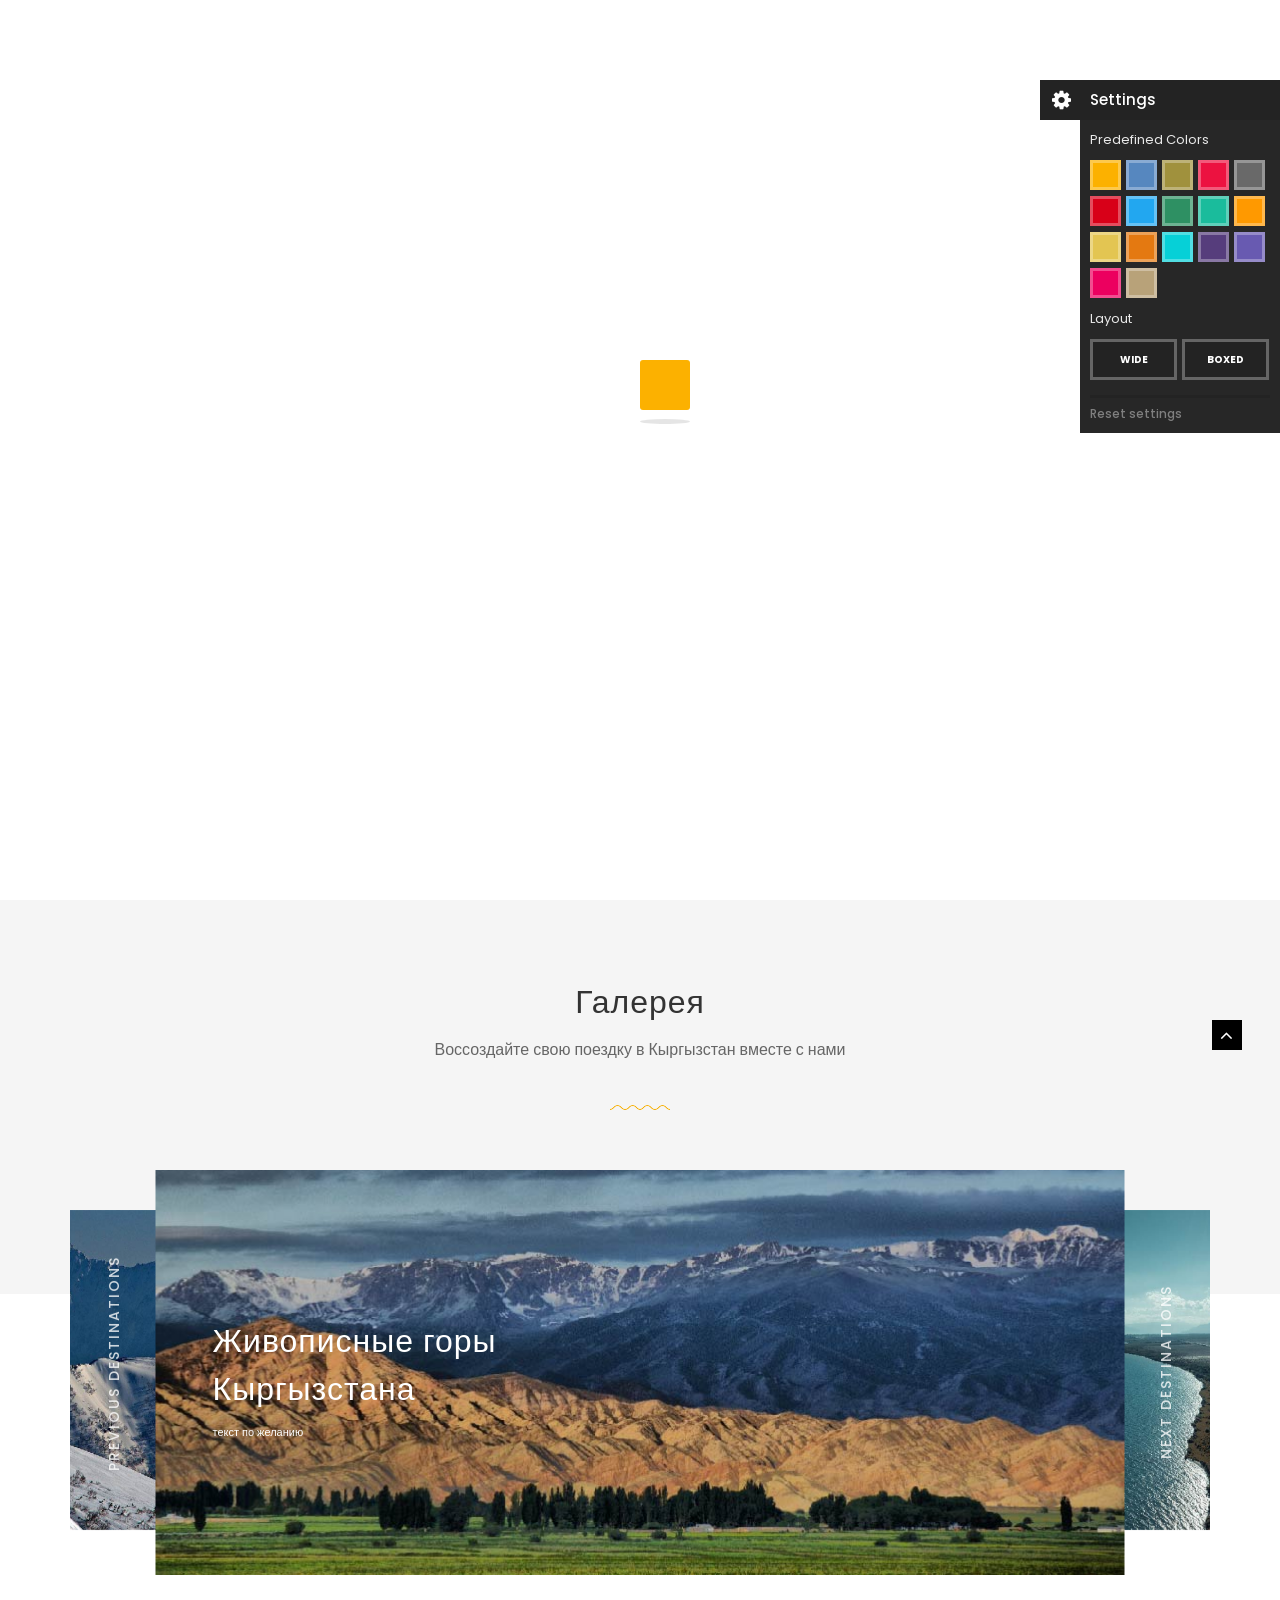
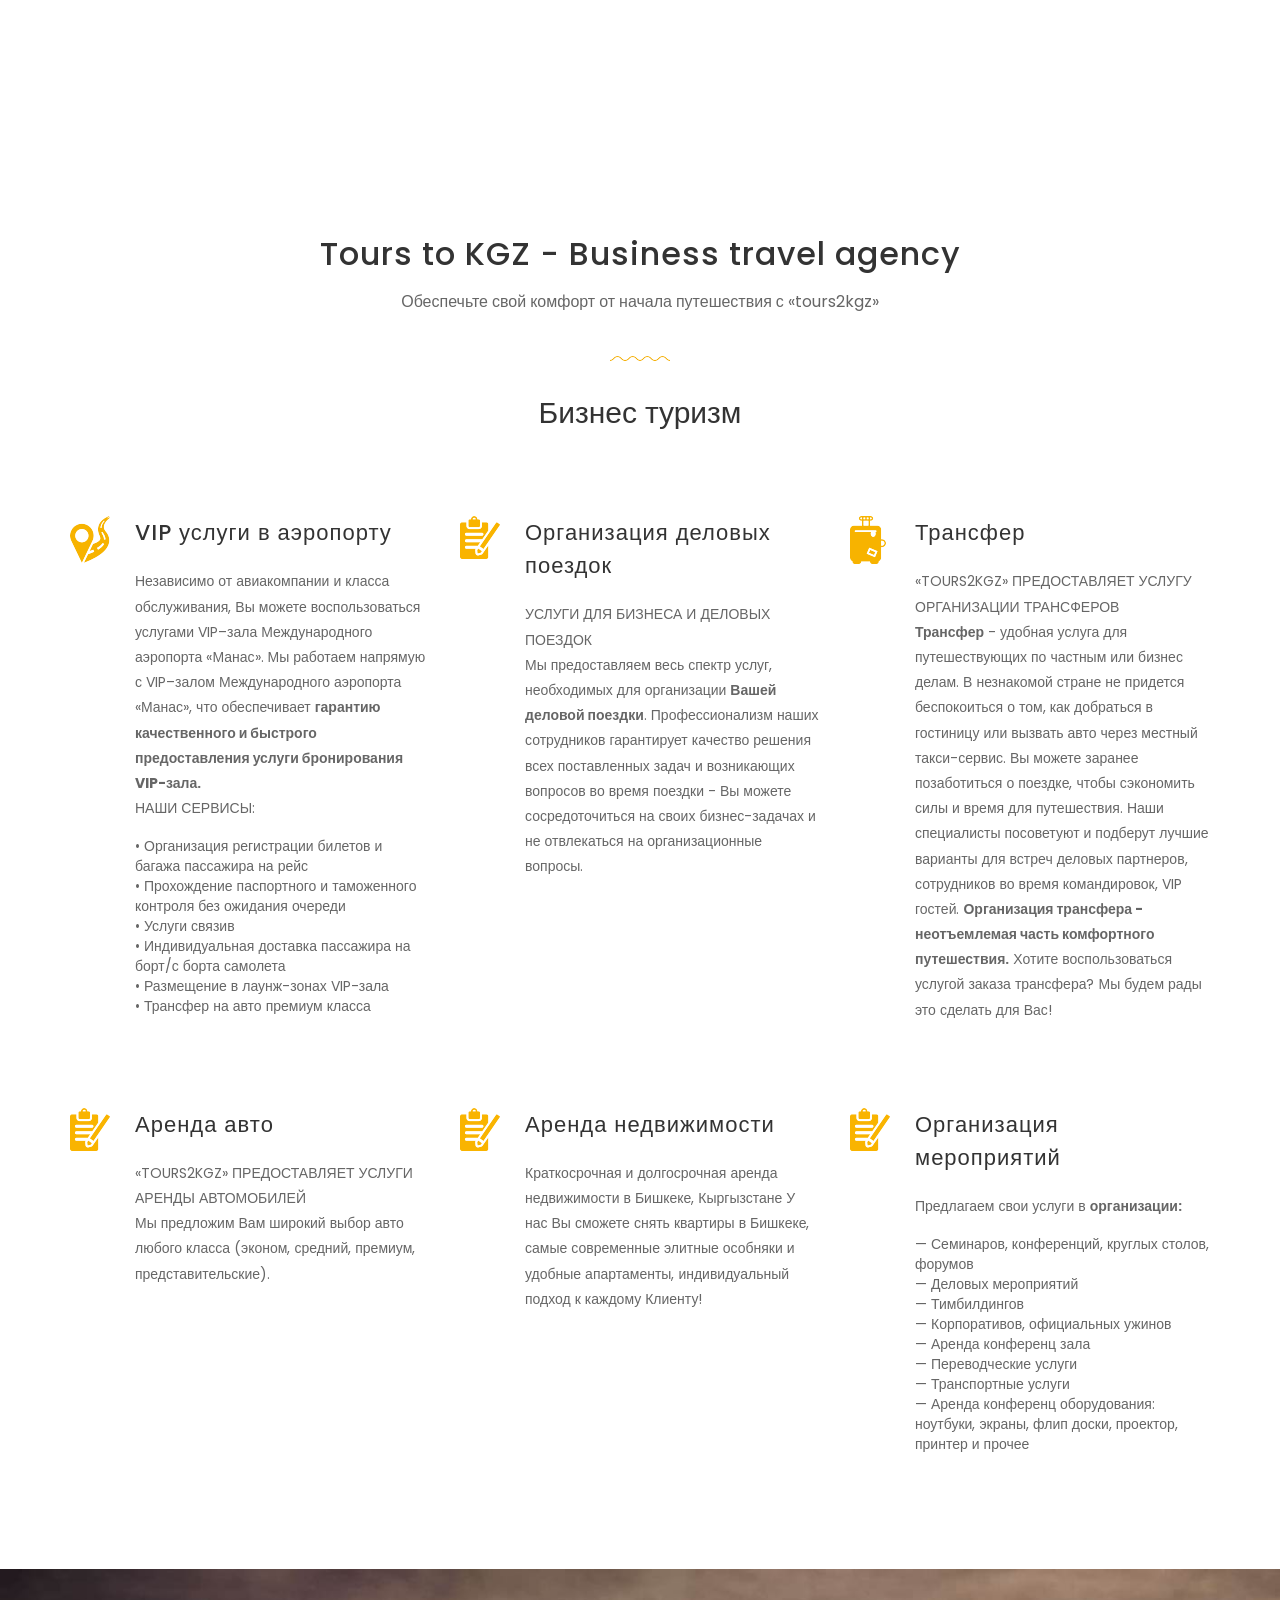
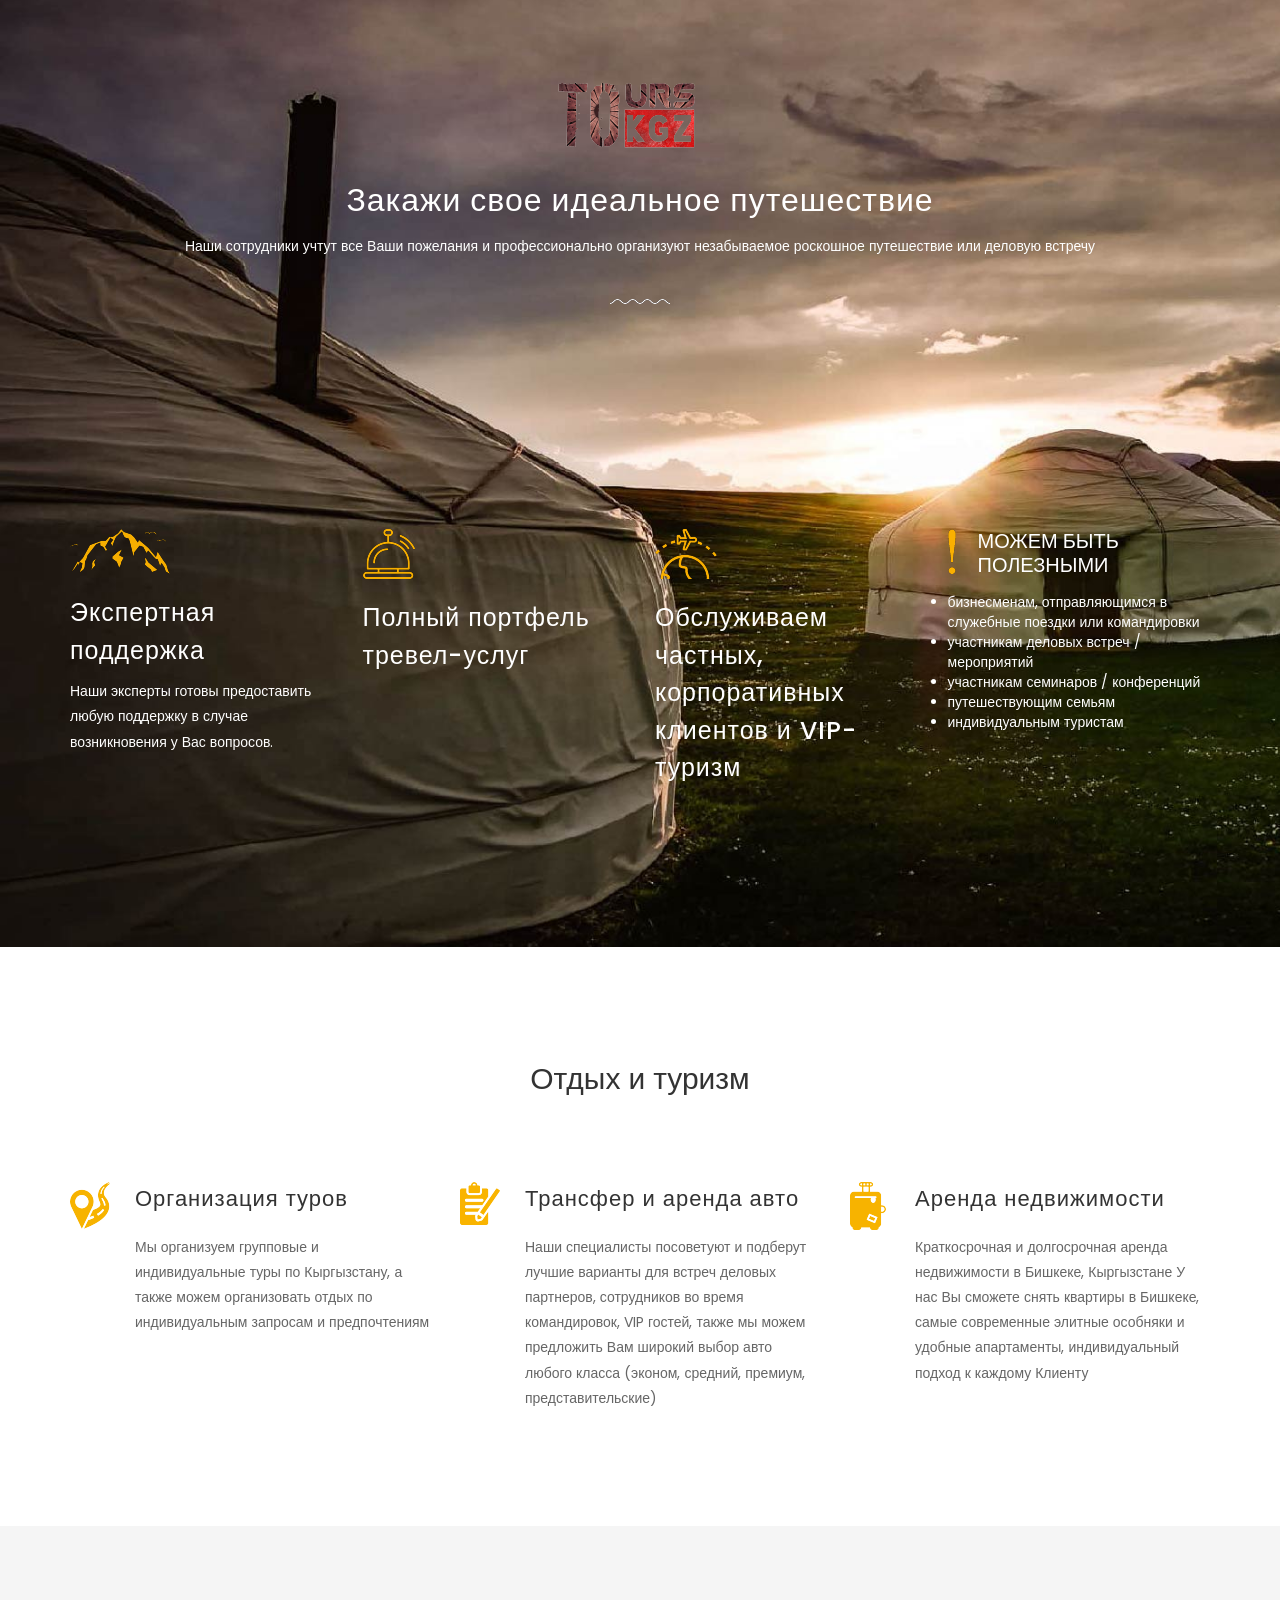
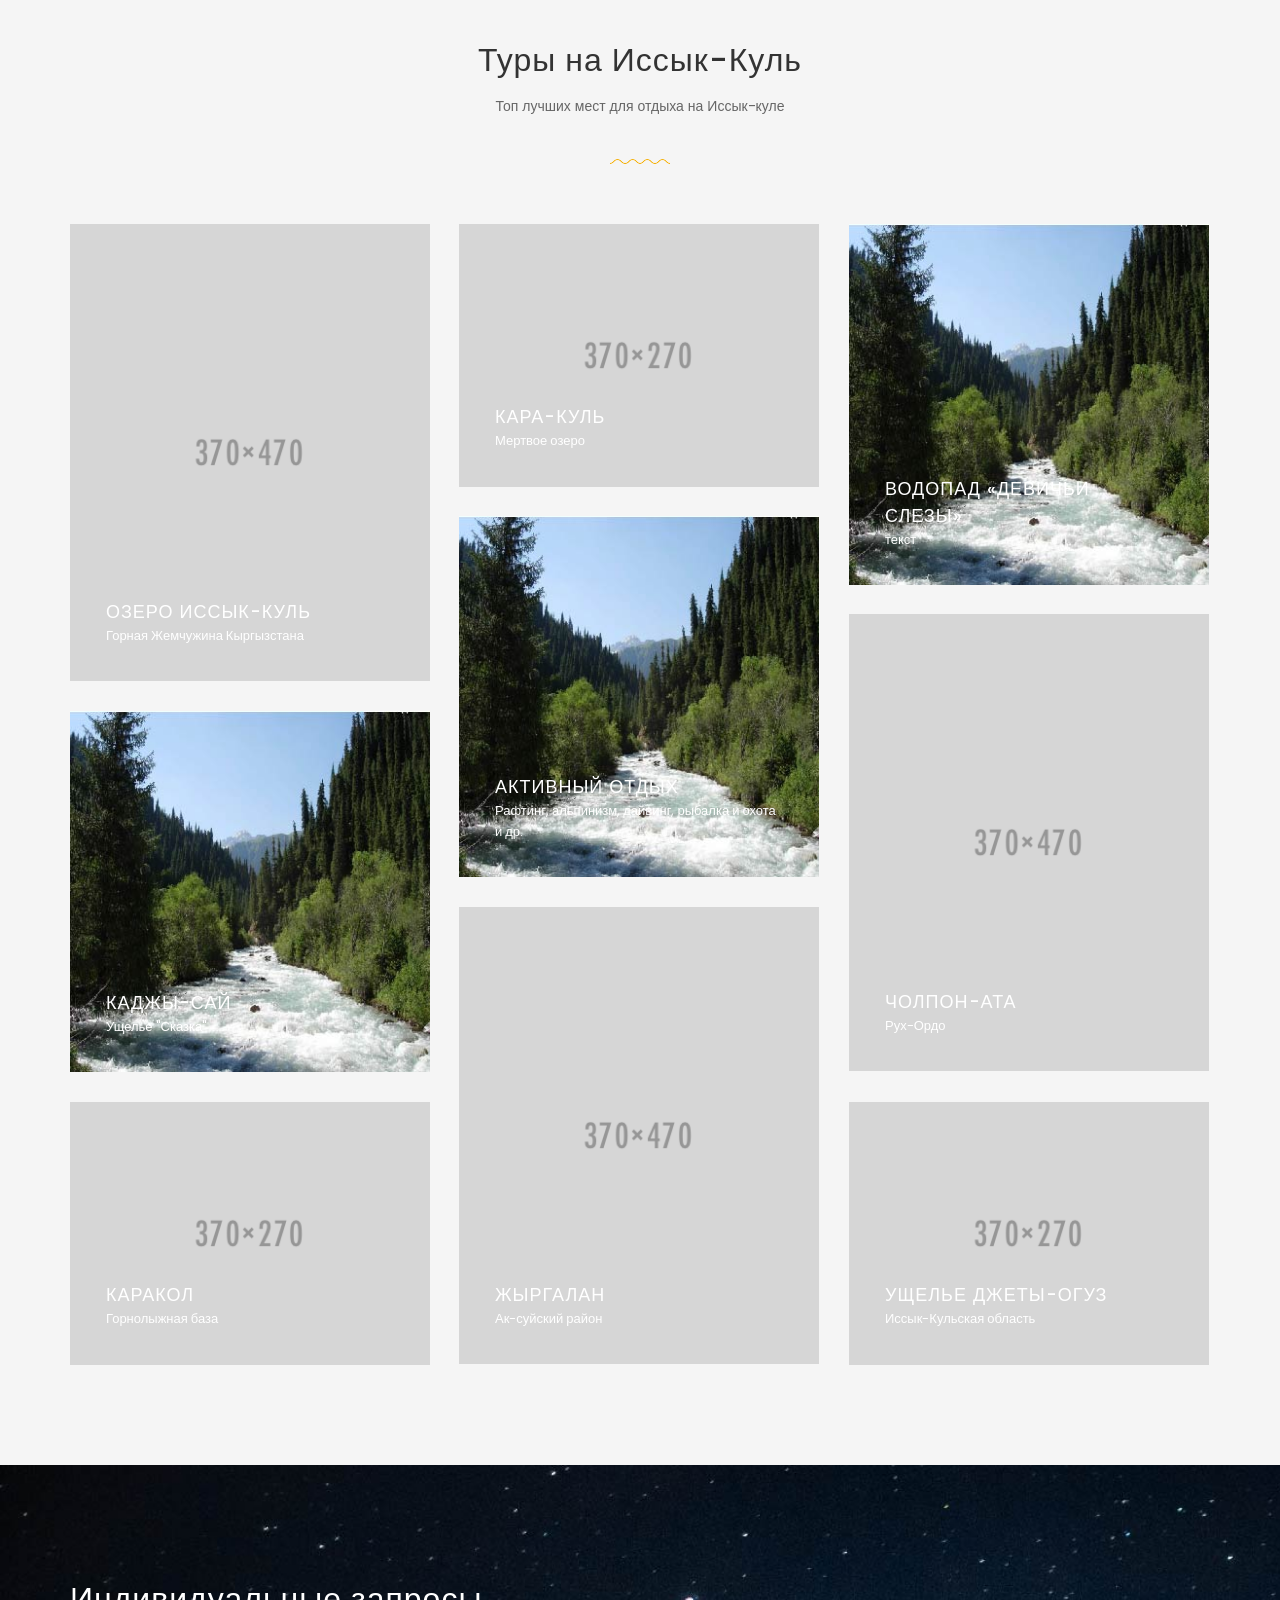
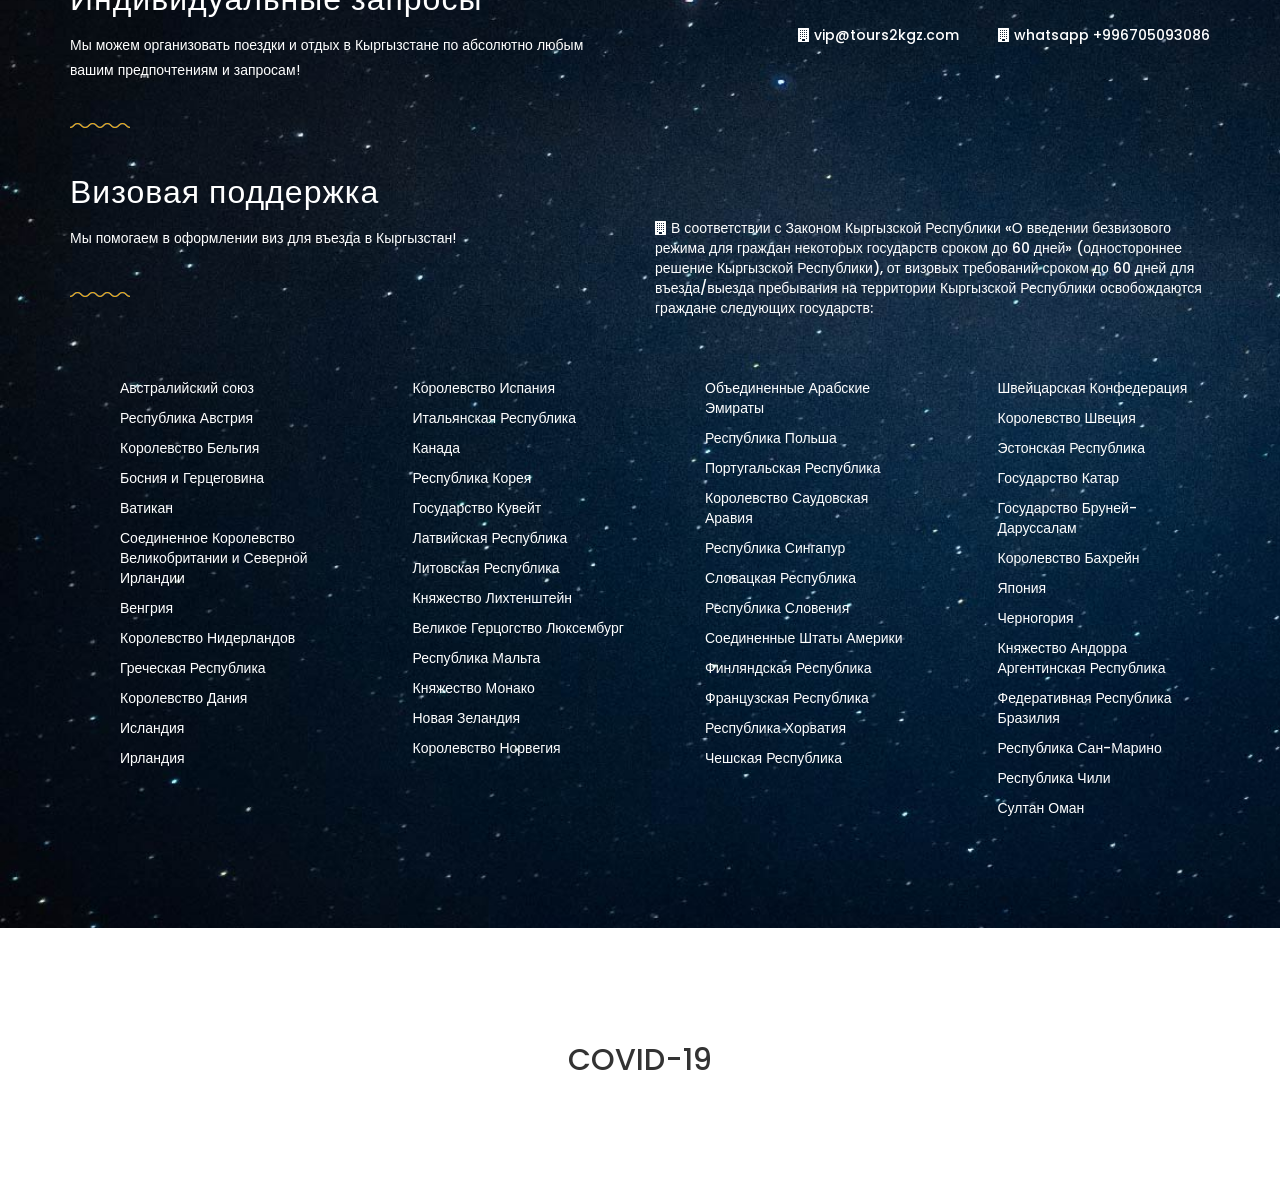
==== index.html @ b9794023 "change new block" ====
<!DOCTYPE html>
<!--[if IE 7]><html class="no-js ie7 oldie" lang="en-US"> <![endif]-->
<!--[if IE 8]><html class="no-js ie8 oldie" lang="en-US"> <![endif]-->
<!--[if gt IE 8]><!-->
<html lang="en">
    <head>
        <meta charset="utf-8">
        <!--[if IE]><meta http-equiv="X-UA-Compatible" content="IE=edge"><![endif]-->
        <meta name="viewport" content="width=device-width, initial-scale=1">
        <meta name="description" content="agency, ecommerce">
        <meta name="author" content="Md. Siful Islam, Jtheme">

        <title>Tour2KGZ</title>

        <!-- Favicon -->
        <link rel="apple-touch-icon-precomposed" href="assets/ico/apple-touch-icon-144-precomposed.png">
        <link rel="shortcut icon" href="assets/ico/favicon.ico">

        <!-- Font Icon -->
        <link href="assets/css/plugin/font-awesome.min.css" rel="stylesheet" type="text/css">  

        <!-- CSS Global -->
        <link rel='stylesheet' href='assets/css/plugin/bootstrap.min.css'>
        <link rel='stylesheet' href='assets/css/plugin/bootstrap-select.min.css'>
        <link rel='stylesheet' href='assets/css/plugin/datepicker.css'>
        <link rel='stylesheet' href='assets/css/plugin/owl.carousel.min.css'>        
        <link rel='stylesheet' href='assets/css/plugin/animate.css'>        
        <link href="assets/css/plugin/magnify.css" rel="stylesheet" type="text/css">  


        <!-- Custom CSS -->
        <link href="assets/css/style.css" rel="stylesheet" type="text/css">
        

        <!-- Color CSS --> 
        <link href="assets/css/multicolor/theme-color.css" rel="stylesheet" id="theme-config-link">

        <!--[if lt IE 9]>
        <script src="assets/js/plugin/html5shiv.js"></script>
        <script src="assets/js/plugin/respond.js"></script>
        <![endif]-->        
    </head>

    <body id="home" class="wide">
        <!-- PRELOADER -->
        <div id="loading">  
            <div class="boxLoading"></div>
        </div>
        <!-- /PRELOADER -->

        <!-- WRAPPER -->
        <main class="wrapper"> 
            <!-- CONTENT AREA -->
            <article class="home-three">
                <!-- Top Header-1 Start -->
                <header class="top-bar-2">                   
                    <div class="container">
                        <div class="block-inline">
                            <div class="left">                                
                                <ul class="top-nav list-items">
                                    <li>
                                        <form action="#" class="currency">
                                            <div class="search-selectpicker selectpicker-wrapper">
                                                <select class="selectpicker" data-width="100%" data-toggle="tooltip">
                                                    <option>EN</option>
                                                    <option>RU</option>
                                                    <!--<option>ARS</option>
                                                    <option>BRL</option>
                                                    <option>XAF</option>
                                                    <option>HUF</option>-->
                                                </select>
                                            </div>                                                   
                                        </form> 
                                    </li>
                                    <li>
                                        <span>Phone : </span> <span class="fw-600"> +996 705 093 086 </span>
                                    </li>
                                </ul>
                            </div>
                            <div class="right">
                                <ul class="social-icons-2">
                                    <li> <a href="#" class="fa fa-facebook"></a> </li>
                                    <li> <a href="#" class="fa fa-google-plus"></a> </li>
                                    <li> <a href="#" class="fa fa-instagram"></a> </li>
                                </ul>
                                <!--<ul class="top-nav list-items">
                                    <li> <a href="#"> <span class="fa fa-pencil-square-o"></span> Review </a> </li>
                                    <li> <a href="#"> Join </a> </li>
                                    <li> <a href="login.html"> login </a> </li>
                                </ul>-->
                            </div>
                        </div>
                    </div>                   
                </header>
                <!-- / Top Header-1 Ends -->   

                <!-- Main Header-1 Start -->
                <header class="main-header">
                    <div class="header-fix-wrap header-1">
                        <div class="container rel-div">
                            <div class="logo">
                                <a href="#">  <img alt="" src="assets/images/logo/logo-1.png" width="100" height="70" /> </a>
                                <!--<span>BUSINESS TRAVEL AGENCY</span>-->
                            </div>                
                            <div class="responsive-toggle fa fa-bars"> </div>

                            <!-- Main Header Start -->
                            <div class="menu-bar">
                                <div class="responsive-toggle fa fa-bars"> </div>
                                <nav id="primary-navigation">            
                                    <ul class="primary-navbar">  
                                        <li class="dropdown active">
                                            <a href="#" class="dropdown-toggle" data-toggle="dropdown" role="button" aria-haspopup="true" >Главная</a>
                                            <!--<ul class="dropdown-menu">
                                                <li><a href="index.html"> Home-1 </a></li>  
                                                <li><a href="index-2.html"> Home-2 </a></li> 
                                                <li><a href="index-3.html"> Home-3 </a></li>
                                                <li><a href="index-4.html"> Home-4 </a></li>
                                                <li><a href="index-slider-1.html"> Home Slider-1 </a></li> 
                                                <li><a href="index-slider-2.html"> Home Slider-2 </a></li>
                                                <li><a href="index-slider-3.html"> Home Slider-3 </a></li>
                                            </ul>-->
                                        </li>

                                        <li><a href="#">Бизнес туризм</a> <div class="bubble"> <span class="hot-tag">VIP</span> </div>
                                            <ul class="dropdown-menu">
                                                <li><a href="#">VIP-услуги в аэропорту</a></li>
                                                <li><a href="#">Организация деловых мероприятий</a></li>
                                                <li><a href="#">Трансфер</a></li>
                                                <li><a href="#">Аренда авто</a></li>
                                                <li><a href="#">Аренда недвижимости</a></li>
                                                <li><a href="#">Организация мероприятий</a></li>
                                            </ul>
                                        </li>

                                        <li class="dropdown">
                                            <a href="#" class="dropdown-toggle" data-toggle="dropdown" role="button" aria-haspopup="true" >Отдых и туризм</a>
                                            <ul class="dropdown-menu">
                                                <li><a href="#">Организация путешествий</a></li>
                                                <li><a href="#">Трансфер</a></li>
                                                <li><a href="#">Организация мероприятий</a></li>
                                                <li><a href="#">Аренда авто</a></li>
                                                <li><a href="#">Туры на Иссык-Куль</a></li>
                                            </ul>
                                        </li>
                                        <li><a href="#">Частные запросы</a></li>
                                        <li><a href="#">Визовая поддержка</a> <div class="bubble"> <span class="green-tag">new!</span></div></li>
                                        <li><a href="#">Covid-19</a></li>
                                        <li class="dropdown">
                                            <a href="#" class="dropdown-toggle" data-toggle="dropdown" role="button" aria-haspopup="true" >Галерея</a>
                                           <!-- <ul class="dropdown-menu">
                                                <li><a href="portfolio-col-four.html"> Gallery column 4 </a></li>
                                                <li><a href="portfolio-col-three.html"> Gallery column 3 </a></li>
                                                <li><a href="portfolio-col-two.html"> Gallery column 2 </a></li>
                                                <li class="dropdown">
                                                    <a href="#" class="dropdown-toggle" data-toggle="dropdown" role="button" aria-haspopup="true" >Sub Menu</a>
                                                    <ul class="dropdown-menu">  
                                                        <li><a href="#">Sub Menu 1</a></li>
                                                        <li><a href="#">Sub Menu 2</a></li>    
                                                        <li class="dropdown">
                                                            <a href="#" class="dropdown-toggle" data-toggle="dropdown" role="button" aria-haspopup="true" >Sub Menu 3</a>
                                                            <ul class="dropdown-menu">  
                                                                <li><a href="#">Sub Menu 4</a></li>
                                                                <li><a href="#">Sub Menu 5</a></li> 
                                                                <li><a href="#">Sub Menu 6</a></li> 
                                                            </ul>
                                                        </li> 
                                                    </ul>
                                                </li> 
                                            </ul>-->
                                        </li>
                                        <li><a href="#">Контакты</a></li>

                                       <!-- <li class="dropdown mega-dropdown">
                                            <a href="#" class="dropdown-toggle" data-toggle="dropdown" role="button" aria-haspopup="true">Megamenu</a>                                            
                                            <div class="dropdown-menu mega-dropdown-menu">
                                                <div class="col-lg-3 col-sm-12 menu-block">
                                                    <div class="menu-caption">                                                               
                                                        <h2 class="title-2">  Standard Pages  </h2>
                                                        <ul class="sub-list">
                                                            <li><a href="about-us.html"> About Us </a></li>                                    
                                                            <li><a href="contact-us.html"> Contact Us </a></li>
                                                            <li><a href="login.html"> Login </a></li>
                                                            <li><a href="faq.html"> Faqs </a></li>
                                                            <li><a href="forgot-password.html"> Forgot Password </a></li>
                                                            <li><a href="404.html">404</a></li>
                                                            <li><a href="coming-soon.html">Coming Soon</a></li>
                                                        </ul>
                                                    </div>
                                                    <a href="pages.html" class="theme-color fsz-11 fw-600"> VIEW ALL PAGES </a> 
                                                </div>
                                                <div class="col-lg-3 col-sm-12 menu-block">
                                                    <div class="menu-caption">                                                               
                                                        <h2 class="title-2"> Layouts </h2>
                                                        <ul class="sub-list">
                                                            <li><a href="blog.html">Blog</a></li>
                                                            <li><a href="blog-detail.html">Blog Detail</a></li>
                                                            <li><a href="fullwidth.html"> Fullwidth </a></li>
                                                            <li><a href="layout-left.html"> Layout Left </a></li>
                                                            <li><a href="layout-right.html"> Layout Right </a></li>
                                                            <li><a href="layout-two.html"> Layout Two </a></li>
                                                            <li><a href="footer-variation.html"> Footer Variation </a></li>
                                                        </ul>
                                                    </div>
                                                    <a href="pages.html" class="theme-color fsz-11 fw-600"> VIEW ALL PAGES </a> 
                                                </div>
                                                <div class="col-lg-3 col-sm-12 menu-block">
                                                    <div class="menu-caption">                                                               
                                                        <h2 class="title-2"> Extra Pages </h2>
                                                        <ul class="sub-list">
                                                            <li><a href="before-you-fly.html"> Before Fly </a></li>
                                                            <li><a href="confirm.html"> Confirm </a></li>
                                                            <li><a href="page-holidays.html"> Holidays </a></li>
                                                            <li><a href="page-search-result.html"> Search Result </a></li>
                                                            <li><a href="page-travel-insurance.html"> Travel Insurance </a></li>
                                                            <li><a href="page-travel-stories.html"> Travel Stories </a></li>
                                                            <li><a href="shortcodes.html"> Shortcodes </a></li>
                                                        </ul>
                                                    </div>
                                                    <a href="pages.html" class="theme-color fsz-11 fw-600"> VIEW ALL PAGES </a> 
                                                </div>
                                                <div class="col-lg-3 col-sm-12 menu-block">
                                                    <img src="assets/images/gallery/300x400-1.jpg" alt="" />
                                                </div>
                                            </div>
                                        </li>  -->
                                    </ul>
                                </nav>
                            </div>
                            <!-- / Main Header Ends -->   
                        </div>
                    </div>
                </header>
                <!-- / Main Header-1 Ends -->  

                <!-- Main-Banner-1 Start -->
                <div class="main-banner-1">
                    <div class="item">
                        <div class="info container">
                            <h2 class="font-2">DISCOVER KYRGYZSTAN <br>The heart of Central Asia
                            </h2>

                            <!--<img alt="" src="assets/images/icons/text-1.png" />
                            <p class="theme-color">Discover Kyrgyzstan. The heart of Central Asia.</p>
                            <a href="#" class="btn btn-3">EXPLORE</a>-->
                        </div>
                    </div>
                    <div class="search-wrap">
                        <div class="container">
                            <!--<div class="tab-content">
                                <div role="tabpanel" class="tab-pane fade" id="search-1">                                   
                                    <form role="form" class="search-form" method="post">                                                                                   
                                        <div class="form-group width-25">
                                            <input placeholder="Destination..." required=""  class="form-control" type="text">                                               
                                            <span class="fa fa-map-marker theme-color"></span>
                                        </div>
                                        <div class="form-group width-15">
                                            <input class="dpd1 form-control border" required="" data-date-format="dd-mm-yyyy" placeholder="Check in" type="text">                                                    
                                            <span class="fa fa-calendar theme-color"></span>
                                        </div>
                                        <div class="form-group width-15">
                                            <input class="dpd2 form-control" required="" data-date-format="dd-mm-yyyy" type="text" placeholder="Check out">                                                    
                                            <span class="fa fa-calendar theme-color"></span>
                                        </div>
                                        <div class="form-group width-10">
                                            <div class="search-selectpicker selectpicker-wrapper">
                                                <select class="selectpicker form-control border" required="" data-width="100%" data-toggle="tooltip">
                                                    <option>1 Adults</option>
                                                    <option>2 Adults</option>
                                                    <option>3 Adults</option>
                                                    <option>4 Adults</option>
                                                </select>
                                            </div>    
                                        </div>
                                        <div class="form-group width-10">
                                            <div class="search-selectpicker selectpicker-wrapper">
                                                <select class="selectpicker form-control" required="" data-width="100%" data-toggle="tooltip">
                                                    <option>2 Kids</option>
                                                    <option>3 Kids</option>
                                                    <option>4 Kids</option>
                                                    <option>5 Kids</option>
                                                </select>
                                            </div>
                                        </div>
                                        <div class="form-group width-10">
                                            <div class="search-selectpicker selectpicker-wrapper">
                                                <select class="selectpicker form-control border" required="" data-width="100%" data-toggle="tooltip">
                                                    <option>2 Rooms</option>
                                                    <option>3 Rooms</option>
                                                    <option>4 Rooms</option>
                                                    <option>1 Rooms</option>
                                                </select>
                                            </div>   
                                        </div>
                                        <div class="form-group width-15">                                         
                                            <button class="form-control"> SEARCH NOW </button>
                                        </div>                                      
                                    </form>
                                </div>
                                <div role="tabpanel" class="tab-pane fade" id="search-2">                                   
                                    <form role="form" class="search-form" method="post">    
                                        <div class="form-group col-sm-6 no-padding">
                                            <input placeholder="Location..." required=""  class="form-control" type="text">                                               
                                            <span class="fa fa-map-marker theme-color"></span>
                                        </div>
                                        <div class="form-group col-sm-4 no-padding">
                                            <div class="search-selectpicker selectpicker-wrapper">
                                                <select class="selectpicker form-control border" required="" data-width="100%" data-toggle="tooltip">
                                                    <option>Breakfast</option>
                                                    <option>Lunch</option>
                                                    <option>Dinner</option>
                                                    <option>Desserts</option>
                                                </select>
                                            </div>
                                        </div>
                                        <div class="form-group col-sm-2 no-padding">                                         
                                            <button class="form-control"> SEARCH NOW </button>
                                        </div>                            
                                    </form>
                                </div>
                                <div role="tabpanel" class="tab-pane fade in active" id="search-3">                                   
                                    <form role="form" class="search-form" method="post">                                                                                   
                                        <div class="form-group col-sm-6 no-padding">
                                            <input placeholder="I’m Looking For..." required=""  class="form-control" type="text">                                               
                                            <span class="fa fa-pencil-square-o theme-color"></span>
                                        </div>
                                        <div class="form-group col-sm-4 no-padding">
                                            <input placeholder="Enter Your Destination" required=""  class="form-control border" type="text">                                               
                                            <span class="fa fa-map-marker theme-color"></span>
                                        </div>
                                        <div class="form-group col-sm-2 no-padding">                                         
                                            <button class="form-control"> SEARCH NOW </button>
                                        </div>                                      
                                    </form>
                                </div>
                                <div role="tabpanel" class="tab-pane fade" id="search-4">                                   
                                    <form role="form" class="search-form" method="post">                                                                                   
                                        <div class="form-group width-15">
                                            <input placeholder="From..." required=""  class="form-control" type="text">                                               
                                            <span class="fa fa-map-marker theme-color"></span>
                                        </div>
                                        <div class="form-group width-15">
                                            <input placeholder="To..." required=""  class="form-control border" type="text">                                               
                                            <span class="fa fa-map-marker theme-color"></span>
                                        </div>
                                        <div class="form-group width-15">
                                            <input class="dpd1 form-control" required="" data-date-format="dd-mm-yyyy" placeholder="Depart" type="text">                                                    
                                            <span class="fa fa-calendar theme-color"></span>
                                        </div>
                                        <div class="form-group width-15">
                                            <input class="dpd2 form-control border" required="" data-date-format="dd-mm-yyyy" type="text" placeholder="Return">                                                    
                                            <span class="fa fa-calendar theme-color"></span>
                                        </div>
                                        <div class="form-group width-10">
                                            <div class="search-selectpicker selectpicker-wrapper">
                                                <select class="selectpicker form-control" required="" data-width="100%" data-toggle="tooltip">
                                                    <option>1 Guest</option>
                                                    <option>2 Guests</option>
                                                    <option>3 Guests</option>
                                                    <option>4 Guests</option>
                                                </select>
                                            </div>    
                                        </div>
                                        <div class="form-group width-10">
                                            <div class="search-selectpicker selectpicker-wrapper">
                                                <select class="selectpicker form-control border" required="" data-width="100%" data-toggle="tooltip">
                                                    <option>Economy</option>
                                                    <option>Premium Economy</option>
                                                    <option>Business</option>                                                    
                                                </select>
                                            </div>
                                        </div>                                       
                                        <div class="form-group width-15">                                         
                                            <button class="form-control"> SEARCH NOW </button>
                                        </div>                                      
                                    </form>
                                </div>
                            </div>-->
                        </div>
                        <ul class="search-tabs">
                            <li class="">
                                <a href="#search-1" data-toggle="tab"> 
                                    <i class="fa fa-handshake-o icon"></i>VIP-отдых/Организация деловых мероприятий
                                </a>                                
                            </li>
                            <li class="">
                                <a href="#search-2" data-toggle="tab"> 
                                    <i class="fa fa-check-square-o icon"></i>Аренда авто/Недвижимости/Трансфер
                                </a>                                
                            </li>
                            <li class="active">
                                <a href="#search-3" data-toggle="tab"> 
                                    <i class="fa fa-check-square-o icon"></i>Организация путешествий
                                </a>                                
                            </li>
                            <li class="">
                                <a href="#search-4" data-toggle="tab"> 
                                    <i class="fa fa-plane icon"></i>Услуги в аэропорту
                                </a>                                
                            </li>
                        </ul>
                    </div>
                </div>
                <!-- / Main-Banner-1 Ends -->   

                <!-- Recommended Start -->


                <section class="sec-space-top recommended">
                    <div class="container">
                        <div class="title-wrap-2 text-center">
                            <h2 class="section-title"> Галерея </h2>
                            <p class="fsz-16"> Воссоздайте свою поездку в Кыргызстан вместе с нами</p>
                        </div>
                        <div class="spotlight-wrap pt-30">
                            <div class="spotlight-slider owl-carousel">
                                <div class="item">
                                    <img alt="" src="assets/images/slider/970x500-1.jpg" />
                                   <div class="info white-color">
                                        <div class="title-wrap left">
                                            <h2 class="section-title white-color"> <a href="#">Живописные горы Кыргызстана</a> </h2>
                                            <p class="fw-500 fsz-12">текст по желанию</p>
                                        </div>
                                    </div>
                                </div>
                                <div class="item">
                                    <img alt="" src="assets/images/slider/970x500-2.jpg" />
                                    <div class="info white-color">
                                        <div class="title-wrap left">
                                            <h2 class="section-title white-color"> <a href="#">Национальные традиции</a> </h2>
                                            <p class="fw-500 fsz-12">Еще текст </p>
                                        </div>
                                    </div>
                                    <div class="content">
                                        <div class="slider-feature">
                                            <!--<ul class="hotel-feature">
                                                <li>
                                                    <div class="tbl-wrp">
                                                        <div class="text-middle">
                                                            <div class="tbl-cell">
                                                                <img alt="" src="assets/images/icons/icon-15.png"> <span>CAR PARK</span>
                                                            </div>
                                                        </div>
                                                    </div>
                                                </li>
                                                <li>
                                                    <div class="tbl-wrp">
                                                        <div class="text-middle">
                                                            <div class="tbl-cell">
                                                                <img alt="" src="assets/images/icons/icon-16.png"> <span>SWIMMING POOL</span>
                                                            </div>
                                                        </div>
                                                    </div>
                                                </li>
                                                <li>
                                                    <div class="tbl-wrp">
                                                        <div class="text-middle">
                                                            <div class="tbl-cell">
                                                                <img alt="" src="assets/images/icons/icon-17.png"> <span>RESTAURANT</span>
                                                            </div>
                                                        </div>
                                                    </div>
                                                </li>
                                                <li>
                                                    <div class="tbl-wrp">
                                                        <div class="text-middle">
                                                            <div class="tbl-cell">
                                                                <img alt="" src="assets/images/icons/icon-18.png"> <span>FITNESS CENTER</span>
                                                            </div>
                                                        </div>
                                                    </div>
                                                </li>
                                                <li>
                                                    <div class="tbl-wrp">
                                                        <div class="text-middle">
                                                            <div class="tbl-cell">
                                                                <img alt="" src="assets/images/icons/icon-19.png"> <span>SPA &amp; MASSAGE</span>
                                                            </div>
                                                        </div>
                                                    </div>
                                                </li>
                                                <li class="price">
                                                    <div class="tbl-wrp">
                                                        <div class="text-middle">
                                                            <div class="tbl-cell">
                                                                <del>$350</del> <div> <ins> $275 </ins> <span> PER NIGHT </span> </div>
                                                            </div>
                                                        </div>
                                                    </div>
                                                </li>
                                            </ul>-->
                                        </div>
                                        <!--<h5 class="gray-2">Description provided by: <span class="fw-600"> Vetrov Tourism Division </span> </h5>
                                        <h5 class="gray-2">Website: <a href="#" class="fw-600 gray-2"> www.atlantishotel.com </a> </h5>-->
                                    </div>
                                </div>
                                <div class="item">
                                    <img alt="" src="assets/images/slider/970x500-3.jpg" />
                                  <div class="info white-color">
                                        <div class="title-wrap left">
                                            <h2 class="section-title white-color"> <a href="#">Жемчужина Кыргызстана - Иссык-Куль</a> </h2>
                                            <p class="fw-500 fsz-12">текст по желанию </p>
                                        </div>
                                        <p>
                                            Lorem ipsum dolor sit amet, consectetuer adipiscing elit, sed diam nonummy nibh euismod laoreet dolore magna aliquam erat volutpat...                                             
                                        </p>
                                    </div>
                                    <div class="content">
                                        <div class="slider-feature">
                                            <!--<ul class="hotel-feature">
                                                <li>
                                                    <div class="tbl-wrp">
                                                        <div class="text-middle">
                                                            <div class="tbl-cell">
                                                                <img alt="" src="assets/images/icons/icon-15.png"> <span>CAR PARK</span>
                                                            </div>
                                                        </div>
                                                    </div>
                                                </li>
                                                <li>
                                                    <div class="tbl-wrp">
                                                        <div class="text-middle">
                                                            <div class="tbl-cell">
                                                                <img alt="" src="assets/images/icons/icon-16.png"> <span>SWIMMING POOL</span>
                                                            </div>
                                                        </div>
                                                    </div>
                                                </li>
                                                <li>
                                                    <div class="tbl-wrp">
                                                        <div class="text-middle">
                                                            <div class="tbl-cell">
                                                                <img alt="" src="assets/images/icons/icon-17.png"> <span>RESTAURANT</span>
                                                            </div>
                                                        </div>
                                                    </div>
                                                </li>
                                                <li>
                                                    <div class="tbl-wrp">
                                                        <div class="text-middle">
                                                            <div class="tbl-cell">
                                                                <img alt="" src="assets/images/icons/icon-18.png"> <span>FITNESS CENTER</span>
                                                            </div>
                                                        </div>
                                                    </div>
                                                </li>
                                                <li>
                                                    <div class="tbl-wrp">
                                                        <div class="text-middle">
                                                            <div class="tbl-cell">
                                                                <img alt="" src="assets/images/icons/icon-19.png"> <span>SPA &amp; MASSAGE</span>
                                                            </div>
                                                        </div>
                                                    </div>
                                                </li>
                                                <li class="price">
                                                    <div class="tbl-wrp">
                                                        <div class="text-middle">
                                                            <div class="tbl-cell">
                                                                <del>$350</del> <div> <ins> $275 </ins> <span> PER NIGHT </span> </div>
                                                            </div>
                                                        </div>
                                                    </div>
                                                </li>
                                            </ul>-->
                                        </div>
                                        <!--<h5 class="gray-2">Description provided by: <span class="fw-600"> Vetrov Tourism Division </span> </h5>
                                        <h5 class="gray-2">Website: <a href="#" class="fw-600 gray-2"> www.atlantishotel.com </a> </h5>-->
                                    </div>
                                </div>
                                <div class="item">
                                    <img alt="" src="assets/images/slider/970x500-4.jpg" />
                                    <div class="info white-color">
                                        <div class="title-wrap left">
                                            <h2 class="section-title white-color"> <a href="#">Горнолыжные курорты</a> </h2>
                                            <p class="fw-500 fsz-12">еще текст </p>
                                        </div>
                                        <p>
                                            Lorem ipsum dolor sit amet, consectetuer adipiscing elit, sed diam nonummy nibh euismod laoreet dolore magna aliquam erat volutpat...
                                        </p>
                                    </div>
                                    <div class="content">
                                        <div class="slider-feature">
                                            <!--<ul class="hotel-feature">
                                                <li>
                                                    <div class="tbl-wrp">
                                                        <div class="text-middle">
                                                            <div class="tbl-cell">
                                                                <img alt="" src="assets/images/icons/icon-15.png"> <span>CAR PARK</span>
                                                            </div>
                                                        </div>
                                                    </div>
                                                </li>
                                                <li>
                                                    <div class="tbl-wrp">
                                                        <div class="text-middle">
                                                            <div class="tbl-cell">
                                                                <img alt="" src="assets/images/icons/icon-16.png"> <span>SWIMMING POOL</span>
                                                            </div>
                                                        </div>
                                                    </div>
                                                </li>
                                                <li>
                                                    <div class="tbl-wrp">
                                                        <div class="text-middle">
                                                            <div class="tbl-cell">
                                                                <img alt="" src="assets/images/icons/icon-17.png"> <span>RESTAURANT</span>
                                                            </div>
                                                        </div>
                                                    </div>
                                                </li>
                                                <li>
                                                    <div class="tbl-wrp">
                                                        <div class="text-middle">
                                                            <div class="tbl-cell">
                                                                <img alt="" src="assets/images/icons/icon-18.png"> <span>FITNESS CENTER</span>
                                                            </div>
                                                        </div>
                                                    </div>
                                                </li>
                                                <li>
                                                    <div class="tbl-wrp">
                                                        <div class="text-middle">
                                                            <div class="tbl-cell">
                                                                <img alt="" src="assets/images/icons/icon-19.png"> <span>SPA &amp; MASSAGE</span>
                                                            </div>
                                                        </div>
                                                    </div>
                                                </li>
                                                <li class="price">
                                                    <div class="tbl-wrp">
                                                        <div class="text-middle">
                                                            <div class="tbl-cell">
                                                                <del>$350</del> <div> <ins> $275 </ins> <span> PER NIGHT </span> </div>
                                                            </div>
                                                        </div>
                                                    </div>
                                                </li>
                                            </ul>-->
                                        </div>
                                       <!-- <h5 class="gray-2">Description provided by: <span class="fw-600"> Vetrov Tourism Division </span> </h5>
                                        <h5 class="gray-2">Website: <a href="#" class="fw-600 gray-2"> www.atlantishotel.com </a> </h5>-->
                                    </div>
                                </div>
                            </div>
                            <a class="customNextBtn rotated-text"> PREVIOUS DESTINATIONS </a>
                            <a class="customPrevBtn rotated-text"> NEXT DESTINATIONS </a>
                        </div>
                    </div>

                </section>
                <!-- / Recommended Ends -->                 

                <!-- Travel Agency Start -->
               <section class="sec-space agency">
                    <div class="container">
                        <div class="title-wrap-2 text-center">
                            <h2 class="section-title"> Tours to KGZ - Business travel agency </h2>
                            <p class="fsz-16"> Обеспечьте свой комфорт от начала путешествия с «tours2kgz» </p>
                        </div>
                        <div class="text-center">
                            <h2>Бизнес туризм</h2>
                        </div>
                        <div class="row">
                            <div class="col-md-4 pt-70">
                                <div class="wrap">
                                    <div class="img">
                                        <img alt="" src="assets/images/icons/icon-3.png" />
                                    </div>
                                    <div class="info">
                                        <h2 class="title-4">VIP услуги в аэропорту</h2>
                                        <p>Независимо от авиакомпании и класса обслуживания, Вы можете
                                            воспользоваться услугами VIP–зала Международного аэропорта «Манас». Мы работаем напрямую с VIP–залом Международного аэропорта «Манас», что
                                            обеспечивает <strong>гарантию качественного и быстрого предоставления услуги
                                                бронирования VIP-зала.</strong><br>НАШИ СЕРВИСЫ:
                                            <ul>
                                                <li>•	Организация регистрации билетов и багажа пассажира на рейс</li>
                                                <li>•	Прохождение паспортного и таможенного контроля без ожидания очереди</li>
                                                <li>•	Услуги связив</li>
                                                <li>•	Индивидуальная доставка пассажира на борт/с борта самолета</li>
                                                <li>•	Размещение в лаунж-зонах VIP-зала</li>
                                                <li>•	Трансфер на авто премиум класса</li>
                                            </ul>
                                        </p>
                                        <!--<a href="#" class="all-show">Read More</a>-->
                                    </div>
                                </div>
                            </div>
                            <div class="col-md-4 pt-70">
                                <div class="wrap">
                                    <div class="img">
                                        <img alt="" src="assets/images/icons/icon-4.png" />
                                    </div>
                                    <div class="info">
                                        <h2 class="title-4">Организация деловых поездок</h2>
                                        <p>УСЛУГИ ДЛЯ БИЗНЕСА И ДЕЛОВЫХ ПОЕЗДОК <br>Мы предоставляем весь спектр услуг, необходимых для организации <strong>Вашей деловой поездки</strong>. Профессионализм наших сотрудников гарантирует качество решения всех поставленных задач и возникающих вопросов во время поездки - Вы можете сосредоточиться на своих бизнес-задачах и не отвлекаться на организационные вопросы.
                                        </p>
                                    </div>
                                </div>
                            </div>
                            <div class="col-md-4 pt-70">
                                <div class="wrap">
                                    <div class="img">
                                        <img alt="" src="assets/images/icons/icon-5.png" />
                                    </div>
                                    <div class="info">
                                        <h2 class="title-4"> Трансфер </h2>
                                        <p>«TOURS2KGZ» ПРЕДОСТАВЛЯЕТ УСЛУГУ ОРГАНИЗАЦИИ ТРАНСФЕРОВ <br>
                                            <b>Трансфер</b> - удобная услуга для путешествующих по частным или бизнес делам. В незнакомой стране не придется беспокоиться о том, как добраться в гостиницу или вызвать авто через местный такси-сервис.
                                            Вы можете заранее позаботиться о поездке, чтобы сэкономить силы и время для путешествия.
                                            Наши специалисты посоветуют и подберут лучшие варианты для встреч деловых партнеров, сотрудников во время командировок, VIP гостей.
                                            <strong>Организация трансфера - неотъемлемая часть комфортного путешествия.</strong> Хотите воспользоваться услугой заказа трансфера?
                                            Мы будем рады это сделать для Вас!
                                        </p>
                                    </div>
                                </div>
                            </div>
                            <div class="col-md-4 pt-70">
                                <div class="wrap">
                                    <div class="img">
                                        <img alt="" src="assets/images/icons/icon-4.png" />
                                    </div>
                                    <div class="info">
                                        <h2 class="title-4">Аренда авто</h2>
                                        <p>«TOURS2KGZ» ПРЕДОСТАВЛЯЕТ УСЛУГИ АРЕНДЫ АВТОМОБИЛЕЙ<br>Мы предложим Вам широкий выбор авто любого класса (эконом, средний, премиум, представительские).
                                        </p>
                                    </div>
                                </div>
                            </div>
                            <div class="col-md-4 pt-70">
                                <div class="wrap">
                                    <div class="img">
                                        <img alt="" src="assets/images/icons/icon-4.png" />
                                    </div>
                                    <div class="info">
                                        <h2 class="title-4">Аренда недвижимости</h2>
                                        <p>
                                            Краткосрочная и долгосрочная аренда недвижимости в Бишкеке, Кыргызстане
                                            У нас Вы сможете снять квартиры в Бишкеке, самые современные элитные особняки и удобные апартаменты, индивидуальный подход к каждому Клиенту!
                                        </p>
                                    </div>
                                </div>
                            </div>
                            <div class="col-md-4 pt-70">
                                <div class="wrap">
                                    <div class="img">
                                        <img alt="" src="assets/images/icons/icon-4.png" />
                                    </div>
                                    <div class="info">
                                        <h2 class="title-4">Организация мероприятий</h2>
                                        <p>Предлагаем свои услуги в <strong>организации:</strong>
                                            <ul>
                                                <li>— Семинаров, конференций, круглых столов, форумов</li>
                                                <li>— Деловых мероприятий</li>
                                                <li>— Тимбилдингов</li>
                                                <li>— Корпоративов, официальных ужинов</li>
                                                <li>— Аренда конференц зала</li>
                                                <li>— Переводческие услуги</li>
                                                <li>— Транспортные услуги</li>
                                                <li>— Аренда конференц оборудования: ноутбуки, экраны, флип доски, проектор, принтер и прочее</li>
                                            </ul>
                                        </p>
                                    </div>
                                </div>
                            </div>
                        </div>
                    </div>
                </section>
                <!-- / Travel Agency Ends -->

                <!-- Ideal Trip Start -->
              <section class="sec-space ideal-trip">
                    <div class="container">
                        <div class="title-wrap-2 wave-line-2 text-center">
                            <img alt="" src="assets/images/icons/logo-icon.png" />
                            <h2 class="section-title white-color pt-10"> Закажи свое идеальное путешествие</h2>
                            <p> Наши сотрудники учтут все Ваши пожелания и профессионально организуют незабываемое роскошное путешествие или деловую встречу </p>
                        </div>
                        <img class="txt-img" alt="" src="" />
                        <div class="row">
                            <div class="col-md-3 col-sm-6 pb-50">
                                <div class="info">
                                    <img alt="" src="assets/images/icons/icon-6.png" />
                                    <h2 class="title-2 white-color pt-10">Экспертная поддержка</h2>
                                    <p>Наши эксперты готовы предоставить любую поддержку в случае возникновения у Вас вопросов.</p>
                                </div>
                            </div>
                            <div class="col-md-3 col-sm-6 pb-50">
                                <div class="info">
                                    <img alt="" src="assets/images/icons/icon-7.png" />
                                    <h2 class="title-2 white-color pt-10">Полный портфель тревел-услуг</h2>
                                </div>
                                <!--<a href="#" class="all-show white-color">View all hotels</a>-->
                            </div>
                            <div class="col-md-3 col-sm-6 pb-50">
                                <div class="info">
                                    <img alt="" src="assets/images/icons/icon-8.png" />
                                    <h2 class="title-2 white-color pt-10">Обслуживаем частных, корпоративных клиентов и VIP-туризм</h2>
                                </div>
                            </div>
                            <div class="col-md-3 col-sm-6 pb-50">
                                <div class="info">
                                    <p> <img alt="" src="assets/images/icons/icon-9.png" /> <span>МОЖЕМ БЫТЬ ПОЛЕЗНЫМИ</span> </p>
                                    <p>
                                        <ul>
                                            <li>бизнесменам, отправляющимся в служебные поездки или командировки</li>
                                            <li>участникам деловых встреч / мероприятий</li>
                                            <li>участникам семинаров / конференций</li>
                                            <li>путешествующим семьям</li>
                                            <li>индивидуальным туристам</li>
                                        </ul>
                                    </p>
                                </div>
                            </div>
                        </div>
                    </div>
                </section>
                <!-- Ideal Trip Ends -->
                <!-- Travel Agency Start -->
                <section class="sec-space agency">
                    <div class="container">
                        <div class="text-center">
                            <h2>Отдых и туризм</h2>
                        </div>
                        <div class="row">
                            <div class="col-md-4 pt-70">
                                <div class="wrap">
                                    <div class="img">
                                        <img alt="" src="assets/images/icons/icon-3.png" />
                                    </div>
                                    <div class="info">
                                        <h2 class="title-4">Организация туров</h2>
                                        <p>Мы организуем групповые и индивидуальные туры по Кыргызстану, а также можем организовать отдых по индивидуальным запросам и предпочтениям
                                        </p>
                                        <!--<a href="#" class="all-show">Read More</a>-->
                                    </div>
                                </div>
                            </div>
                            <div class="col-md-4 pt-70">
                                <div class="wrap">
                                    <div class="img">
                                        <img alt="" src="assets/images/icons/icon-4.png" />
                                    </div>
                                    <div class="info">
                                        <h2 class="title-4">Трансфер и аренда авто</h2>
                                        <p>
                                            Наши специалисты посоветуют и подберут лучшие варианты для встреч деловых партнеров, сотрудников во время командировок, VIP гостей, также мы можем предложить Вам широкий выбор авто любого класса (эконом, средний, премиум, представительские)
                                        </p>
                                    </div>
                                </div>
                            </div>
                            <div class="col-md-4 pt-70">
                                <div class="wrap">
                                    <div class="img">
                                        <img alt="" src="assets/images/icons/icon-5.png" />
                                    </div>
                                    <div class="info">
                                        <h2 class="title-4"> Аренда недвижимости </h2>
                                        <p>Краткосрочная и долгосрочная аренда недвижимости в Бишкеке, Кыргызстане
                                            У нас Вы сможете снять квартиры в Бишкеке, самые современные элитные особняки и удобные апартаменты, индивидуальный подход к каждому Клиенту
                                        </p>
                                    </div>
                                </div>
                            </div>
                    </div>
                </section>

                <!-- Travellers Choice Start -->
                <section class="sec-space travellers-choice light-bg">
                    <div class="container">
                        <div class="title-wrap-2 text-center">
                            <h2 class="section-title"> Туры на Иссык-Куль </h2>
                            <p>Топ лучших мест для отдыха на Иссык-куле</p>
                        </div>
                        <div class="row">  
                            <div class="three-column meso-section clearfix">                           
                                <div class="grid-sizer"></div>
                                <div class="meso-wrap white-color">
                                    <div class="feature-2 flex-item">
                                        <img src="assets/images/gallery/370x470-1.jpg" alt="">
                                        <div class="price-2">
                                            <h2 class="title-3 no-margin"> <a href=""> озеро Иссык-Куль </a> </h2>
                                            <span class="fsz-13">Горная Жемчужина Кыргызстана</span>
                                        </div>
                                        <div class="flex-wrap">
                                            <div class="flex-caption middle info transition">                                                
                                                <div class="price">                                                    
                                                    <h2 class="title-3 no-margin"> <a href=""> озеро Иссык-Куль </a> </h2>
                                                    <span class="fsz-13">Горная Жемчужина Кыргызстана</span>
                                                </div>
                                                <p>Озеро Иссык-Куль — одно из популярнейших мест в Киргызстане и второе по величине среди соленых в мире. Далее мы подробнее остановимся на разновидностях отдыха и делового туризма на Иссык-Куле.</p>
                                            </div>
                                        </div>
                                        <!--<a href="#" class="title-1 rotated-text"> <span> SHARE THIS PLACE </span> </a>-->
                                    </div>                                    
                                </div>
                                <div class="meso-wrap white-color">
                                    <div class="feature-2 flex-item">
                                        <img src="assets/images/gallery/370x270-1.jpg" alt="">
                                        <div class="price-2">
                                            <h2 class="title-3 no-margin"> <a href=""> Кара-Куль </a> </h2>
                                            <span class="fsz-13">Мертвое озеро</span>
                                        </div>
                                        <div class="flex-wrap">
                                            <div class="flex-caption middle info transition">                                                
                                                <div class="price">                                                    
                                                    <h2 class="title-3 no-margin"> <a href=""> Кара-Куль </a> </h2>
                                                    <span class="fsz-13">Мертвое озеро</span>
                                                </div>
                                                <p>Lorem ipsum dolor sit amet consectuerer delgado adipiscing diam dolorado the best place.</p>                                             
                                            </div>
                                        </div>
                                    </div>                                    
                                </div>
                                <div class="meso-wrap white-color">
                                    <div class="feature-2 flex-item">
                                        <img src="assets/images/gallery/370x370-1.jpg" alt="">
                                        <div class="price-2">
                                            <h2 class="title-3 no-margin"> <a href=""> Водопад «Девичьи слезы» </a> </h2>
                                            <span class="fsz-13">текст</span>
                                        </div>
                                        <div class="flex-wrap">
                                            <div class="flex-caption middle info transition">                                                
                                                <div class="price">                                                    
                                                    <h2 class="title-3 no-margin"> <a href="">Водопад «Девичьи слезы»</a> </h2>
                                                    <span class="fsz-13">текст</span>
                                                </div>
                                                <p>Lorem ipsum dolor sit amet consectuerer delgado adipiscing diam dolorado the best place.</p>                                             
                                            </div>
                                        </div>
                                    </div>                                    
                                </div>                                
                                <div class="meso-wrap white-color">
                                    <div class="feature-2 flex-item">
                                        <img src="assets/images/gallery/370x370-2.jpg" alt="">
                                        <div class="price-2">
                                            <h2 class="title-3 no-margin"> <a href=""> Активный отдых </a> </h2>
                                            <span class="fsz-13">Рафтинг, альпинизм, дайвинг, рыбалка и охота и др.</span>
                                        </div>
                                        <div class="flex-wrap">
                                            <div class="flex-caption middle info transition">                                                
                                                <div class="price">                                                    
                                                    <h2 class="title-3 no-margin"> <a href=""> Активный отдых </a> </h2>
                                                    <span class="fsz-13">Рафтинг, альпинизм, дайвинг, рыбалка и охота и др.FF</span>
                                                </div>
                                                <p>Lorem ipsum dolor sit amet consectuerer delgado adipiscing diam dolorado the best place.</p>                                             
                                            </div>
                                        </div>
                                    </div>                                    
                                </div>
                                <div class="meso-wrap white-color">
                                    <div class="feature-2 flex-item">
                                        <img src="assets/images/gallery/370x470-2.jpg" alt="">
                                        <div class="price-2">
                                            <h2 class="title-3 no-margin"> <a href=""> Чолпон-Ата</a> </h2>
                                            <span class="fsz-13">Рух-Ордо</span>
                                        </div>
                                        <div class="flex-wrap">
                                            <div class="flex-caption middle info transition">                                                
                                                <div class="price">                                                    
                                                    <h2 class="title-3 no-margin"> <a href=""> Чолпон-Ата </a> </h2>
                                                    <span class="fsz-13">Рух-Ордо</span>
                                                </div>
                                                <p>Lorem ipsum dolor sit amet consectuerer delgado adipiscing diam dolorado the best place.</p>                                             
                                            </div>
                                        </div>
                                    </div>                                    
                                </div>
                                <div class="meso-wrap white-color">
                                    <div class="feature-2 flex-item">
                                        <img src="assets/images/gallery/370x370-3.jpg" alt="">
                                        <div class="price-2">
                                            <h2 class="title-3 no-margin"> <a href="">Каджы-Сай</a> </h2>
                                            <span class="fsz-13">Ущелье "Сказка"</span>
                                        </div>
                                        <div class="flex-wrap">
                                            <div class="flex-caption middle info transition">                                                
                                                <div class="price">                                                    
                                                    <h2 class="title-3 no-margin"> <a href=""> Каджы-Сай </a> </h2>
                                                    <span class="fsz-13">Ущелье "Сказка"</span>
                                                </div>
                                                <p>Lorem ipsum dolor sit amet consectuerer delgado adipiscing diam dolorado the best place.</p>                                             
                                            </div>
                                        </div>
                                    </div>                                    
                                </div> 
                                <div class="meso-wrap white-color">
                                    <div class="feature-2 flex-item">
                                        <img src="assets/images/gallery/370x470-3.jpg" alt="">
                                        <div class="price-2">
                                            <h2 class="title-3 no-margin"> <a href=""> Жыргалан</a> </h2>
                                            <span class="fsz-13">Ак-суйский район</span>
                                        </div>
                                        <div class="flex-wrap">
                                            <div class="flex-caption middle info transition">                                                
                                                <div class="price">                                                    
                                                    <h2 class="title-3 no-margin"> <a href=""> Жыргалан </a> </h2>
                                                    <span class="fsz-13">Ак-Суйский район</span>
                                                </div>
                                                <p>Lorem ipsum dolor sit amet consectuerer delgado adipiscing diam dolorado the best place.</p>                                             
                                            </div>
                                        </div>
                                    </div>                                    
                                </div>
                                <div class="meso-wrap white-color">
                                    <div class="feature-2 flex-item">
                                        <img src="assets/images/gallery/370x270-2.jpg" alt="">
                                        <div class="price-2">
                                            <h2 class="title-3 no-margin"> <a href=""> Каракол </a> </h2>
                                            <span class="fsz-13">Горнолыжная база</span>
                                        </div>
                                        <div class="flex-wrap">
                                            <div class="flex-caption middle info transition">                                                
                                                <div class="price">                                                    
                                                    <h2 class="title-3 no-margin"> <a href=""> Каракол </a> </h2>
                                                    <span class="fsz-13">Горнолыжная база</span>
                                                </div>
                                                <p>Lorem ipsum dolor sit amet consectuerer delgado adipiscing diam dolorado the best place.</p>                                             
                                            </div>
                                        </div>
                                    </div>                                    
                                </div>
                                <div class="meso-wrap white-color">
                                    <div class="feature-2 flex-item">
                                        <img src="assets/images/gallery/370x270-3.jpg" alt="">
                                        <div class="price-2">
                                            <h2 class="title-3 no-margin"> <a href="">Ущелье Джеты-Огуз</a> </h2>
                                            <span class="fsz-13">Иссык-Кульская область</span>
                                        </div>
                                        <div class="flex-wrap">
                                            <div class="flex-caption middle info transition">                                                
                                                <div class="price">                                                    
                                                    <h2 class="title-3 no-margin"> <a href="">  Ущелье Джеты-Огуз </a> </h2>
                                                    <span class="fsz-13">Иссык-Кульская область</span>
                                                </div>
                                                <p>Lorem ipsum dolor sit amet consectuerer delgado adipiscing diam dolorado the best place.</p>                                             
                                            </div>
                                        </div>
                                    </div>                                    
                                </div> 
                            </div>   
                        </div>
                    </div>
                </section>
                <!-- / Travellers Choice Ends -->  

                <!-- Travel Video Start -->
                <!--<section class="travel-video rel-div">
                    <div class="video-link">
                        <a class="popup-youtube btn-play fa fa-caret-right theme-color-bg" href="https://www.youtube.com/watch?v=yq6ieIuDPmg"> </a>
                        <h2 class="title-2 white-color pt-30">Play Video</h2>
                    </div>
                </section> -->
                <!-- / Travel Video Ends -->  

                <!-- Popular Destination Start -->
              <section class="sec-space popular-destination white-color">
                    <div class="container">
                         <div class="row">
                            <div class="col-sm-6">
                                <div class="title-wrap-2 left">
                                    <h2 class="section-title white-color"> Индивидуальные запросы </h2>
                                    <p> Мы можем организовать поездки и отдых в Кыргызстане по абсолютно любым вашим предпочтениям и запросам! </p>
                                </div>
                            </div>
                            <div class="col-sm-6">
                                <ul class="tabs">
                                    <li class="active"> <a href="#popular-1" role="tab" data-toggle="tab"> <span class="fa fa-building"></span> vip@tours2kgz.com  </a> </li>
                                    <li class=""> <a href="#popular-2" role="tab" data-toggle="tab"> <span class="fa fa-building"></span> whatsapp +996705093086  </a> </li>
                                </ul>
                            </div>
                        </div>
                        <div class="row">
                            <div class="col-sm-6">
                                <div class="title-wrap-2 left">
                                    <h2 class="section-title white-color"> Визовая поддержка </h2>
                                    <p> Мы помогаем в оформлении виз для въезда в Кыргызстан!</p>
                                </div>
                            </div>
                            <div class="col-sm-6">
                                <ul class="tabs">
                                    <li class="active"> <a href="#popular-1" role="tab" data-toggle="tab"> <span class="fa fa-building"></span> В соответствии с Законом Кыргызской Республики «О введении безвизового режима для граждан некоторых государств сроком до 60 дней» (одностороннее решение Кыргызской Республики), от визовых требований сроком до 60 дней для въезда/выезда пребывания на территории Кыргызской Республики освобождаются граждане следующих государств:  </a> </li>
                                </ul>
                            </div>
                        </div>

                        <div class="tab-content feature-1">  
                            <div role="tabpanel" class="tab-pane fade in active" id="popular-1">
                                <div class="row">
                                    <div class="col-sm-6 col-md-3">
                                        <div class="hotels-list">
                                            <ul class="list-unstyled">
                                                <li> <a href="#">Австралийский союз</a> </li>
                                                <li> <a href="#">Республика Австрия</a> </li>
                                                <li> <a href="#">Королевство Бельгия</a> </li>
                                                <li> <a href="#">Босния и Герцеговина</a> </li>
                                                <li> <a href="#">Ватикан</a> </li>
                                                <li> <a href="#">Соединенное Королевство Великобритании и Северной Ирландии</a> </li>
                                                <li> <a href="#">Венгрия</a> </li>
                                                <li> <a href="#">Королевство Нидерландов</a> </li>
                                                <li> <a href="#">Греческая Республика</a> </li>
                                                <li> <a href="#">Королевство Дания</a> </li>
                                                <li> <a href="#">Исландия</a> </li>
                                                <li> <a href="#">Ирландия</a> </li>
                                            </ul>
                                            <!--<a href="#" class="all-show theme-color"> ALL UNITED STATES HOTELS </a>
                                            <h2 class="title-1 rotated-text"> <span class=""> UNITED STATES </span> </h2>-->
                                        </div>
                                    </div>
                                    <div class="col-sm-6 col-md-3">
                                        <div class="hotels-list">
                                            <ul class="list-unstyled">
                                                <li> <a href="#">Королевство Испания</a> </li>
                                                <li> <a href="#">Итальянская Республика</a> </li>
                                                <li> <a href="#">Канада</a> </li>
                                                <li> <a href="#">Республика Корея</a> </li>
                                                <li> <a href="#">Государство Кувейт</a> </li>
                                                <li> <a href="#">Латвийская Республика</a> </li>
                                                <li> <a href="#">Литовская Республика</a> </li>
                                                <li> <a href="#">Княжество Лихтенштейн</a> </li>
                                                <li> <a href="#">Великое Герцогство Люксембург</a> </li>
                                                <li> <a href="#">Республика Мальта</a> </li>
                                                <li> <a href="#">Княжество Монако</a> </li>
                                                <li> <a href="#">Новая Зеландия</a> </li>
                                                <li> <a href="#">Королевство Норвегия</a> </li>
                                            </ul>
                                        </div>
                                    </div>
                                    <div class="col-sm-6 col-md-3">
                                        <div class="hotels-list">
                                            <ul class="list-unstyled">
                                                <li> <a href="#">Объединенные Арабские Эмираты </a> </li>
                                                <li> <a href="#">Республика Польша</a> </li>
                                                <li> <a href="#">Португальская Республика</a> </li>
                                                <li> <a href="#">Королевство Саудовская Аравия</a> </li>
                                                <li> <a href="#">Республика Сингапур</a> </li>
                                                <li> <a href="#">Словацкая Республика</a> </li>
                                                <li> <a href="#">Республика Словения</a> </li>
                                                <li> <a href="#">Соединенные Штаты Америки</a> </li>
                                                <li> <a href="#">Финляндская Республика</a> </li>
                                                <li> <a href="#">Французская Республика</a> </li>
                                                <li> <a href="#">Республика Хорватия</a> </li>
                                                <li> <a href="#">Чешская Республика</a> </li>
                                            </ul>
                                        </div>
                                    </div>
                                    <div class="col-sm-6 col-md-3">
                                        <div class="hotels-list">
                                            <ul class="list-unstyled">
                                                <li> <a href="#">Швейцарская Конфедерация</a> </li>
                                                <li> <a href="#">Королевство Швеция</a> </li>
                                                <li> <a href="#">Эстонская Республика</a> </li>
                                                <li> <a href="#">Государство Катар</a> </li>
                                                <li> <a href="#">Государство Бруней-Даруссалам</a> </li>
                                                <li> <a href="#">Королевство Бахрейн</a> </li>
                                                <li> <a href="#">Япония</a> </li>
                                                <li> <a href="#">Черногория</a> </li>
                                                <li> <a href="#">Княжество Андорра Аргентинская Республика</a> </li>
                                                <li> <a href="#">Федеративная Республика Бразилия</a> </li>
                                                <li> <a href="#">Республика Сан-Марино</a> </li>
                                                <li> <a href="#">Республика Чили</a> </li>
                                                <li> <a href="#">Султан Оман</a> </li>
                                            </ul>
                                        </div>
                                    </div>
                                </div>
                            </div>
                        </div>
                    </div>
                </section>
                <section class="sec-space agency">
                    <div class="container">
                        <div class="text-center">
                            <h2><a href="fullwidth.html"> COVID-19 </a></h2>
                        </div>

                        </div>
                </section>
                <!-- / Popular Destination Ends -->   

                <!-- Patners Start -->
                <!--<section class="sec-space-bottom pt-50 patners">
                    <div class="container">
                        <div class="patners-wrap">
                            <div class="owl-carousel patners-slider nav-2">
                                <div class="item">
                                    <a href="#"> <img src="assets/images/icons/partner-1.png " alt="" /> </a>
                                </div>
                                <div class="item">
                                    <a href="#"> <img src="assets/images/icons/partner-2.png " alt="" /> </a>
                                </div>
                                <div class="item">
                                    <a href="#"> <img src="assets/images/icons/partner-3.png " alt="" /> </a>
                                </div>
                                <div class="item">
                                    <a href="#"> <img src="assets/images/icons/partner-1.png " alt="" /> </a>
                                </div>
                                <div class="item">
                                    <a href="#"> <img src="assets/images/icons/partner-2.png " alt="" /> </a>
                                </div>
                                <div class="item">
                                    <a href="#"> <img src="assets/images/icons/partner-3.png " alt="" /> </a>
                                </div>                                
                            </div>
                        </div>
                    </div>
                </section> -->
                <!-- / Patners Ends -->  

                <!-- Subscribe Start -->
               <!-- <section class="newsletter">
                    <div class="light-bg">
                        <div class="container theme-color-bg">
                            <form class="newsletter-form">
                                <div class="col-md-3 col-sm-12">
                                    <p class="info"> <strong> Subscribe </strong> to our free weekly TripWatch newsletter! </p>
                                </div>
                                <div class="col-md-7 col-sm-8">
                                    <input placeholder="Your email address" required="" class="" type="text">
                                </div>
                                <div class="col-md-2 col-sm-4">
                                    <button class="theme-btn btn-2" type="submit"> Submit Newsletter </button>
                                </div>
                            </form>
                        </div>
                    </div>
                </section>-->
                <!-- / Subscribe Ends -->  

            <!--</article>-->
            <!-- / CONTENT AREA -->

            <!-- FOOTER -->
           <!-- <footer class="page-footer">
                <div class="light-bg sec-space-top pb-50">
                    <div class="container">-->
                        <!-- Footer Logo Start -->
                        <!--<div class="logo">
                            <a href="index.html">  <img alt="" src="assets/images/logo/logo-1.png"> </a>
                            <span>TRAVEL AGENCY</span>
                            <p>Lorem ipsum dolor sit amet consetuer adipiscing elit, sed diam nonummy dolor sit amet consetuer adipiscing elit, sed diam nonummy.</p>
                        </div>-->
                        <!-- / Footer Logo Ends -->  
                    <!--</div>
                </div>-->
                <!-- Footer menu Start -->
              <!--  <div class="text-center">
                    <div class="container footer-menu">
                        <ul class="primary-navbar">
                            <li><a href="#"> About Us.  </a></li>
                            <li><a href="#">Write a review. </a></li>
                            <li><a href="#">  Careers. </a></li>
                            <li><a href="#">Membership. </a></li>
                            <li><a href="#">Site Map. </a></li>
                            <li><a href="#">Become an Affiliate. </a></li>
                            <li><a href="#">Travelers’ Choice. </a></li>
                            <li><a href="#">Help Center. </a></li>
                        </ul>
                    </div>
                    <hr class="divider-1" />
                    <div class="container copyright">
                        <p> <a href="index.html" class="theme-color fw-500">Vetrov</a> ©2017 Made with <i class="fa fa-heart red-clr"></i> All Right Reserved </p>
                    </div>
                </div>


            </footer>-->
            <!-- / Footer Menu Ends -->
                <!-- /FOOTER -->

            <div id="to-top" class="to-top"> <i class="fa fa-angle-up"></i> </div>


        </main>
        <!-- /WRAPPER -->


        <!-- JS Global -->
        <script src='assets/js/plugin/jquery-2.2.4.min.js'></script>
        <script src='assets/js/plugin/bootstrap.min.js'></script>
        <script src='assets/js/plugin/bootstrap-select.min.js'></script>
        <script src='assets/js/plugin/bootstrap-datepicker.js'></script>
        <script src='assets/js/plugin/owl.carousel.min.js'></script>
        <script src="assets/js/plugin/jquery.magnify.js" type="text/javascript"></script>

        <script src='assets/js/plugin/isotope.pkgd.min.js'></script>
        <script src="assets/js/plugin/masonry.pkgd.min.js" type="text/javascript"></script>


        <!-- Custom JS -->   
        <script src="assets/js/theme.js" type="text/javascript"></script>

        <!--[if (gte IE 9)|!(IE)]><!-->   
        <script src="assets/js/jquery.cookie.js"></script>        
        <script src="assets/js/theme-config.js"></script>
        <!--<![endif]-->

    </body>
</html>
---- assets/css/plugin/datepicker.css ----
/*!
 * Datepicker for Bootstrap
 *
 * Copyright 2012 Stefan Petre
 * Licensed under the Apache License v2.0
 * http://www.apache.org/licenses/LICENSE-2.0
 *
 */
.datepicker {
  top: 0;
  left: 0;
  padding: 4px;
  margin-top: 1px;
  -webkit-border-radius: 4px;
  -moz-border-radius: 4px;
  border-radius: 4px;
  /*.dow {
    border-top: 1px solid #ddd !important;
  }*/

}
.datepicker:before {
  content: '';
  display: inline-block;
  border-left: 7px solid transparent;
  border-right: 7px solid transparent;
  border-bottom: 7px solid #ccc;
  border-bottom-color: rgba(0, 0, 0, 0.2);
  position: absolute;
  top: -7px;
  left: 6px;
}
.datepicker:after {
  content: '';
  display: inline-block;
  border-left: 6px solid transparent;
  border-right: 6px solid transparent;
  border-bottom: 6px solid #ffffff;
  position: absolute;
  top: -6px;
  left: 7px;
}
.datepicker > div {
  display: none;
}
.datepicker table {
  width: 100%;
  margin: 0;
}
.datepicker td,
.datepicker th {
  text-align: center;
  width: 20px;
  height: 20px;
  -webkit-border-radius: 4px;
  -moz-border-radius: 4px;
  border-radius: 4px;
}
.datepicker td.day:hover {
  background: #eeeeee;
  cursor: pointer;
}
.datepicker td.day.disabled {
  color: #eeeeee;
}
.datepicker td.old,
.datepicker td.new {
  color: #999999;
}
.datepicker td.active,
.datepicker td.active:hover {
  color: #ffffff;
  background-color: #006dcc;
  background-image: -moz-linear-gradient(top, #0088cc, #0044cc);
  background-image: -webkit-gradient(linear, 0 0, 0 100%, from(#0088cc), to(#0044cc));
  background-image: -webkit-linear-gradient(top, #0088cc, #0044cc);
  background-image: -o-linear-gradient(top, #0088cc, #0044cc);
  background-image: linear-gradient(to bottom, #0088cc, #0044cc);
  background-repeat: repeat-x;
  filter: progid:DXImageTransform.Microsoft.gradient(startColorstr='#ff0088cc', endColorstr='#ff0044cc', GradientType=0);
  border-color: #0044cc #0044cc #002a80;
  border-color: rgba(0, 0, 0, 0.1) rgba(0, 0, 0, 0.1) rgba(0, 0, 0, 0.25);
  *background-color: #0044cc;
  /* Darken IE7 buttons by default so they stand out more given they won't have borders */

  filter: progid:DXImageTransform.Microsoft.gradient(enabled = false);
  color: #fff;
  text-shadow: 0 -1px 0 rgba(0, 0, 0, 0.25);
}
.datepicker td.active:hover,
.datepicker td.active:hover:hover,
.datepicker td.active:focus,
.datepicker td.active:hover:focus,
.datepicker td.active:active,
.datepicker td.active:hover:active,
.datepicker td.active.active,
.datepicker td.active:hover.active,
.datepicker td.active.disabled,
.datepicker td.active:hover.disabled,
.datepicker td.active[disabled],
.datepicker td.active:hover[disabled] {
  color: #ffffff;
  background-color: #0044cc;
  *background-color: #003bb3;
}
.datepicker td.active:active,
.datepicker td.active:hover:active,
.datepicker td.active.active,
.datepicker td.active:hover.active {
  background-color: #003399 \9;
}
.datepicker td span {
  display: block;
  width: 47px;
  height: 54px;
  line-height: 54px;
  float: left;
  margin: 2px;
  cursor: pointer;
  -webkit-border-radius: 4px;
  -moz-border-radius: 4px;
  border-radius: 4px;
}
.datepicker td span:hover {
  background: #eeeeee;
}
.datepicker td span.active {
  color: #ffffff;
  background-color: #006dcc;
  background-image: -moz-linear-gradient(top, #0088cc, #0044cc);
  background-image: -webkit-gradient(linear, 0 0, 0 100%, from(#0088cc), to(#0044cc));
  background-image: -webkit-linear-gradient(top, #0088cc, #0044cc);
  background-image: -o-linear-gradient(top, #0088cc, #0044cc);
  background-image: linear-gradient(to bottom, #0088cc, #0044cc);
  background-repeat: repeat-x;
  filter: progid:DXImageTransform.Microsoft.gradient(startColorstr='#ff0088cc', endColorstr='#ff0044cc', GradientType=0);
  border-color: #0044cc #0044cc #002a80;
  border-color: rgba(0, 0, 0, 0.1) rgba(0, 0, 0, 0.1) rgba(0, 0, 0, 0.25);
  *background-color: #0044cc;
  /* Darken IE7 buttons by default so they stand out more given they won't have borders */

  filter: progid:DXImageTransform.Microsoft.gradient(enabled = false);
  color: #fff;
  text-shadow: 0 -1px 0 rgba(0, 0, 0, 0.25);
}
.datepicker td span.active:hover,
.datepicker td span.active:focus,
.datepicker td span.active:active,
.datepicker td span.active.active,
.datepicker td span.active.disabled,
.datepicker td span.active[disabled] {
  color: #ffffff;
  background-color: #0044cc;
  *background-color: #003bb3;
}
.datepicker td span.active:active,
.datepicker td span.active.active {
  background-color: #003399 \9;
}
.datepicker td span.old {
  color: #999999;
}
.datepicker th.switch {
  width: 145px;
}
.datepicker th.next,
.datepicker th.prev {
  font-size: 21px;
}
.datepicker thead tr:first-child th {
  cursor: pointer;
}
.datepicker thead tr:first-child th:hover {
  background: #eeeeee;
}
.input-append.date .add-on i,
.input-prepend.date .add-on i {
  display: block;
  cursor: pointer;
  width: 16px;
  height: 16px;
}
---- assets/css/plugin/magnify.css ----
/* Magnific Popup CSS */
.mfp-bg {
  top: 0;
  left: 0;
  width: 100%;
  height: 100%;
  z-index: 502;
  overflow: hidden;
  position: fixed;
  background: #0b0b0b;
  opacity: 0.8;
  filter: alpha(opacity=80); }

.mfp-wrap {
  top: 0;
  left: 0;
  width: 100%;
  height: 100%;
  z-index: 503;
  position: fixed;
  outline: none !important;
  -webkit-backface-visibility: hidden; }

.mfp-container {
  height: 100%;
  text-align: center;
  position: absolute;
  width: 100%;
  height: 100%;
  left: 0;
  top: 0;
  padding: 0 8px;
  -webkit-box-sizing: border-box;
  -moz-box-sizing: border-box;
  box-sizing: border-box; }

.mfp-container:before {
  content: '';
  display: inline-block;
  height: 100%;
  vertical-align: middle; }

.mfp-align-top .mfp-container:before {
  display: none; }

.mfp-content {
  position: relative;
  display: inline-block;
  vertical-align: middle;
  margin: 0 auto;
  text-align: left; }

.mfp-inline-holder .mfp-content,
.mfp-ajax-holder .mfp-content {
  width: 100%;
  cursor: auto; }

.mfp-ajax-cur {
  cursor: progress; }

.mfp-zoom-out-cur,
.mfp-zoom-out-cur .mfp-image-holder .mfp-close {
  cursor: -moz-zoom-out;
  cursor: -webkit-zoom-out;
  cursor: zoom-out; }

.mfp-zoom {
  cursor: pointer;
  cursor: -webkit-zoom-in;
  cursor: -moz-zoom-in;
  cursor: zoom-in; }

.mfp-auto-cursor .mfp-content {
  cursor: auto; }

.mfp-close,
.mfp-arrow,
.mfp-preloader,
.mfp-counter {
  -webkit-user-select: none;
  -moz-user-select: none;
  user-select: none; }

.mfp-loading.mfp-figure {
  display: none; }

.mfp-hide {
  display: none; }

.mfp-preloader {
  color: #cccccc;
  position: absolute;
  top: 50%;
  width: auto;
  text-align: center;
  margin-top: -0.8em;
  left: 8px;
  right: 8px; }

.mfp-preloader a {
  color: #cccccc; }

.mfp-preloader a:hover {
  color: white; }

.mfp-s-ready .mfp-preloader {
  display: none; }

.mfp-s-error .mfp-content {
  display: none; }

button.mfp-close,
button.mfp-arrow {
  overflow: visible;
  cursor: pointer;
  background: transparent;
  border: 0;
  -webkit-appearance: none;
  display: block;
  padding: 0; }

button::-moz-focus-inner {
  padding: 0;
  border: 0; }

.mfp-close {
  width: 44px;
  height: 44px;
  line-height: 44px;
  position: absolute;
  right: 0;
  top: 0;
  text-decoration: none;
  text-align: center;
  opacity: 0.65;
  padding: 0 0 18px 10px;
  color: white;
  font-style: normal;
  font-size: 28px;
  font-family: Arial, Baskerville, monospace; }
  .mfp-close:hover, .mfp-close:focus {
    opacity: 1; }
  .mfp-close:active {
    top: 1px; }

.mfp-close-btn-in .mfp-close {
  color: #333333; }

.mfp-image-holder .mfp-close,
.mfp-iframe-holder .mfp-close {
  color: white;
  right: -6px;
  text-align: right;
  padding-right: 6px;
  width: 100%; }

.mfp-counter {
  position: absolute;
  top: 0;
  right: 0;
  color: #cccccc;
  font-size: 12px;
  line-height: 18px; }

.mfp-arrow {
  position: absolute;
  top: 0;
  opacity: 0.65;
  margin: 0;
  top: 50%;
  margin-top: -55px;
  padding: 0;
  width: 90px;
  height: 110px;
  -webkit-tap-highlight-color: rgba(0, 0, 0, 0); }

.mfp-arrow:active {
  margin-top: -54px; }

.mfp-arrow:hover,
.mfp-arrow:focus {
  opacity: 1; }

.mfp-arrow:before, .mfp-arrow:after,
.mfp-arrow .mfp-b,
.mfp-arrow .mfp-a {
  content: '';
  display: block;
  width: 0;
  height: 0;
  position: absolute;
  left: 0;
  top: 0;
  margin-top: 35px;
  margin-left: 35px;
  border: solid transparent; }
.mfp-arrow:after,
.mfp-arrow .mfp-a {
  opacity: 0.8;
  border-top-width: 12px;
  border-bottom-width: 12px;
  top: 8px; }
.mfp-arrow:before,
.mfp-arrow .mfp-b {
  border-top-width: 20px;
  border-bottom-width: 20px; }

.mfp-arrow-left {
  left: 0; }
  .mfp-arrow-left:after,
  .mfp-arrow-left .mfp-a {
    border-right: 12px solid black;
    left: 5px; }
  .mfp-arrow-left:before,
  .mfp-arrow-left .mfp-b {
    border-right: 20px solid white; }

.mfp-arrow-right {
  right: 0; }
  .mfp-arrow-right:after,
  .mfp-arrow-right .mfp-a {
    border-left: 12px solid black;
    left: 3px; }
  .mfp-arrow-right:before,
  .mfp-arrow-right .mfp-b {
    border-left: 20px solid white; }

.mfp-iframe-holder {
  padding-top: 40px;
  padding-bottom: 40px; }

.mfp-iframe-holder .mfp-content {
  line-height: 0;
  width: 100%;
  max-width: 900px; }

.mfp-iframe-scaler {
  width: 100%;
  height: 0;
  overflow: hidden;
  padding-top: 56.25%; }

.mfp-iframe-scaler iframe {
  position: absolute;
  top: -3px;
  left: 0;
  width: 100%;
  height: 100%;
  box-shadow: 0 0 8px rgba(0, 0, 0, 0.6);
  background: black; }

.mfp-iframe-holder .mfp-close {
  top: -43px; }

/* Main image in popup */
img.mfp-img {
  width: auto;
  max-width: 100%;
  height: auto;
  display: block;
  line-height: 0;
  -webkit-box-sizing: border-box;
  -moz-box-sizing: border-box;
  box-sizing: border-box;
  padding: 40px 0 40px;
  margin: 0 auto; }

/* The shadow behind the image */
.mfp-figure:after {
  content: '';
  position: absolute;
  left: 0;
  top: 40px;
  bottom: 40px;
  display: block;
  right: 0;
  width: auto;
  height: auto;
  z-index: -1;
  box-shadow: 0 0 8px rgba(0, 0, 0, 0.6); }

.mfp-figure {
  line-height: 0; }

.mfp-bottom-bar {
  margin-top: -36px;
  position: absolute;
  top: 100%;
  left: 0;
  width: 100%;
  cursor: auto; }

.mfp-title {
  text-align: left;
  line-height: 18px;
  color: #f3f3f3; }

.mfp-figure small {
  color: #bdbdbd;
  display: block;
  font-size: 12px;
  line-height: 14px; }

.mfp-image-holder .mfp-content {
  max-width: 100%; }

.mfp-gallery .mfp-image-holder .mfp-figure {
  cursor: pointer; }

@media screen and (max-width: 800px) and (orientation: landscape), screen and (max-height: 300px) {
  /**
   * Remove all paddings around the image on small screen
   */
  .mfp-img-mobile .mfp-image-holder {
    padding-left: 0;
    padding-right: 0; }

  .mfp-img-mobile img.mfp-img {
    padding: 0; }

  /* The shadow behind the image */
  .mfp-img-mobile .mfp-figure:after {
    top: 0;
    bottom: 0; }

  .mfp-img-mobile .mfp-bottom-bar {
    background: rgba(0, 0, 0, 0.6);
    bottom: 0;
    margin: 0;
    top: auto;
    padding: 3px 5px;
    position: fixed;
    -webkit-box-sizing: border-box;
    -moz-box-sizing: border-box;
    box-sizing: border-box; }

  .mfp-img-mobile .mfp-bottom-bar:empty {
    padding: 0; }

  .mfp-img-mobile .mfp-counter {
    right: 5px;
    top: 3px; }

  .mfp-img-mobile .mfp-close {
    top: 0;
    right: 0;
    width: 35px;
    height: 35px;
    line-height: 35px;
    background: rgba(0, 0, 0, 0.6);
    position: fixed;
    text-align: center;
    padding: 0; }

  .mfp-img-mobile .mfp-figure small {
    display: inline;
    margin-left: 5px; } }
@media all and (max-width: 800px) {
  .mfp-arrow {
    -webkit-transform: scale(0.75);
    transform: scale(0.75); }

  .mfp-arrow-left {
    -webkit-transform-origin: 0;
    transform-origin: 0; }

  .mfp-arrow-right {
    -webkit-transform-origin: 100%;
    transform-origin: 100%; }

  .mfp-container {
    padding-left: 6px;
    padding-right: 6px; } }
.mfp-ie7 .mfp-img {
  padding: 0; }
.mfp-ie7 .mfp-bottom-bar {
  width: 600px;
  left: 50%;
  margin-left: -300px;
  margin-top: 5px;
  padding-bottom: 5px; }
.mfp-ie7 .mfp-container {
  padding: 0; }
.mfp-ie7 .mfp-content {
  padding-top: 44px; }
.mfp-ie7 .mfp-close {
  top: 0;
  right: 0;
  padding-top: 0; }
---- assets/css/style.css ----
/* --------------------------------------------------------------------------
 * jThemes Studio : Vetrov
 *
 * file           : style.css
 * Desc           : Vetrov Template - Stylesheet
 * Version        : 
 * Date           : 
 * Author         : jThemes Studio
 * Author URI     : 
 * Email          : 
 *
 * jThemes Studio. Copyright 2017. All Rights Reserved.
 * -------------------------------------------------------------------------- */
/* --------------------------------------------------------------------------
 *  Home Vetrov Template - Table of Content

  1 - General
    1.1 - Preloader
    1.2 - Global properties (body, common classes, structure etc)
    1.3 - Page section block
    1.4 - Typography (section title, links, page dividers)
    1.5 - Buttons 
    1.6 - Form / Input / Textarea  
    1.7 - Content Middle
    1.8 - Theme Fonts
    1.9 - Rating Stars
  
  2 - Header
  3 - Home 1 
  4 - Home 2 
  5 - Home 3
  6 - Home 4
  7 - Listing
  8 - Blog  
  10 - Extra Pages 
  11 - Error Page  
  12 - Coming Soon
  13 - My Account
  14 - Footer
  15 - Color

 * -------------------------------------------------------------------------- */
@import url('https://fonts.googleapis.com/css?family=Roboto:400,500,700,900');
@import url('https://fonts.googleapis.com/css?family=Poppins:300,400,500,600,700');
@import url('https://fonts.googleapis.com/css?family=Aguafina+Script&subset=latin-ext');
@import url('https://fonts.googleapis.com/css2?family=Yanone+Kaffeesatz:wght@500&display=swap');


/******************************* 
    1 - GENERAL CSS STARTS 
********************************/

/*---------------- 1.1 Preloader Starts ------------------*/
#loading {  
    background: #ffffff none repeat scroll 0 0;
    height: 100%;
    position: fixed;
    top: 0;
    width: 100%;
    z-index: 2000;
}
.boxLoading {
    width: 50px;
    height: 50px;
    margin: auto;
    position: absolute;
    left: 50%;
    top: 40%;
}
.boxLoading:before {
    content: '';
    width: 50px;
    height: 5px;
    background: #000;
    opacity: 0.1;
    position: absolute;
    top: 59px;
    left: 0;
    border-radius: 50%;
    animation: shadow .5s linear infinite;
    -webkit-animation: shadow .5s linear infinite;
}
.boxLoading:after {
    content: '';
    width: 50px;
    height: 50px;
    animation: animate .5s linear infinite;
    -webkit-animation: animate .5s linear infinite;
    position: absolute;
    top: 0;
    left: 0;
    border-radius: 3px;
}
@-webkit-keyframes animate {
    17% {-webkit-border-bottom-right-radius: 3px;}
    25% {-webkit-transform: -webkit-translateY(9px) -webkit-rotate(22.5deg);}
    50% {
        -webkit-transform: -webkit-translateY(18px) -webkit-scale(1, 0.9) -webkit-rotate(45deg);
        border-bottom-right-radius: 40px;
    }
    75% {-webkit-transform: -webkit-translateY(9px) -webkit-rotate(67.5deg);}
    100% {-webkit-transform: -webkit-translateY(0) -webkit-rotate(90deg);}
}
@-webkit-keyframes  shadow {
    0%,
    100% {-webkit-transform: -webkit-scale(1, 1);}
    50% {-webkit-transform: -webkit-scale(1.2, 1);}
}
@-moz-keyframes animate {
    17% {border-bottom-right-radius: 3px;}
    25% {transform: translateY(9px) rotate(22.5deg);}
    50% {
        transform: translateY(18px) scale(1, 0.9) rotate(45deg);
        border-bottom-right-radius: 40px;
    }
    75% {transform: translateY(9px) rotate(67.5deg);}
    100% {transform: translateY(0) rotate(90deg);}
}
@-moz-keyframes shadow {
    0%,
    100% {transform: scale(1, 1);}
    50% {transform: scale(1.2, 1);}
}
@keyframes animate {
    17% {border-bottom-right-radius: 3px;}
    25% {transform: translateY(9px) rotate(22.5deg);}
    50% {
        transform: translateY(18px) scale(1, 0.9) rotate(45deg);
        border-bottom-right-radius: 40px;
    }
    75% {transform: translateY(9px) rotate(67.5deg);}
    100% {transform: translateY(0) rotate(90deg);}
}
@keyframes shadow {
    0%,
    100% {transform: scale(1, 1);}
    50% {transform: scale(1.2, 1);}
}


/*---------------- 1.1 Preloader Ends ------------------*/

/*---------------- 1.2 Global properties (body, common classes, structure etc) Starts ----------------------*/
body {   
    font-family: 'Poppins', sans-serif;
    font-weight: 400;
    color: #666666;  
    font-size: 14px;
}
.boxed {}
.boxed .wrapper {    
    box-shadow: 0 8px 16px 0 rgba(0, 0, 0, 0.2), 0 6px 20px 0 rgba(0, 0, 0, 0.19);
    display: block;
    margin-left: auto;
    margin-right: auto;
    max-width: 1200px;
}
.no-padding{
    padding-left: 0;
    padding-right: 0;
}
.no-pad-right {padding-right: 0;}
.no-pad-left {padding-left: 0;}
.no-margin{margin: 0;}
ul {padding-left: 0;}
img {
    max-width: 100%;
    height: auto;
    transition: all 0.4s linear 0s;
    -webkit-transition: all 0.4s linear 0s;
}
.owl-carousel .owl-item img {
    width: auto; height: auto; margin: auto;
}

.rel-div{position: relative; z-index: 1;}

.divider-1 {border-color: #ddd;}
.divider-2 {border-color: #555555;}

.mask-overlay,.theme-color-mask,.white-mask{    
    bottom: 0;
    left: 0;
    position: absolute;
    right: 0;
    top: 0;
    z-index: 0;
}
.mask-overlay{background: rgba(0, 0, 0, 0.5) none repeat scroll 0 0;}
.white-mask{background: rgba(255, 255, 255, 0.5) none repeat scroll 0 0;}
.title-wrap{
    display: inline-block;
    margin-bottom: 30px;    
    vertical-align: middle;
    width: 100%;
}
.title-wrap-2 {
    background-image: url("../images/icons/wave-border.png");
    background-position: center bottom;
    background-repeat: no-repeat;
    padding-bottom: 30px;
    margin-bottom: 30px;   
}
.title-wrap-2.left {background-position: left bottom;}
.title-wrap-2.wave-line-2 {background-image: url("../images/icons/wave-border-2.png");}
.section-title  {
    color: #333;  
    letter-spacing: 1px;
    font-weight: 500;
}
.section-title {font-size: 32px;}
.title-1 {font-size: 20px; text-transform: uppercase; letter-spacing: 1px;}
.title-2 {font-size: 25px; font-weight: 500; letter-spacing: 1px;}
.title-3 {font-size: 18px; text-transform: uppercase; letter-spacing: 1px;}
.title-4 {font-size: 22px; font-weight: 500; letter-spacing: 1px;}

.white-title-1 {
    color: #fff;
    text-transform: uppercase;
    font-size: 20px;
    letter-spacing: 1px;
    font-weight: 500;
}

.sub-title-1 {color: #dddddd; font-size: 10px;}
.sub-title-2 {color: #999999; font-size: 10px; font-weight: 600;}
.light-title-1 {color: #ccc; font-size: 13px; font-weight: 500;}
.light-title-1 a {display: inline-block;}

.white-color, .white-color a, .white-color a.theme-color:hover {color: #fff;}
.black-color {color: #000000;}
.red-clr {color: #ff5b26;}
.gray-clr {color: #999999;}
.gray-2 {color: #bdbbb5;}

.light-bg {background-color: #f5f5f5;}
.white-bg{background-color: #fff;}
.gray-bg {background-color: #999999;}

.block-inline{
    display: inline-block;
    width: 100%;
    vertical-align: middle;
}

.list-items li{
    display: inline-block;
    margin: 0 5px;
}
.list-items { margin-bottom: 0; list-style: none;}


/*-- List Style-1 --*/
.theme-tabs-1 {
    background-color: #ffffff;
    border-radius: 3px;
    list-style: outside none none;
    text-align: center;
}
.theme-tabs-1 > li {
    display: inline-block;
    vertical-align: middle;
    margin-left: -4px;
}
.theme-tabs-1 > li + li {border-left: 1px solid #eee;}
.theme-tabs-1 > li a {
    border-radius: 3px;
    display: inline-block;
    font-weight: 500;
    height: 60px;
    padding: 20px 35px;
    vertical-align: middle;
}
.theme-tabs-1 > li a:hover, .theme-tabs-1 > li.active a {color: #fff;}
/*-- ./ List Style-1 --*/

/*------------------- 1.2 Global properties (body, common classes, structure etc) Ends -----------------*/

/*---------------------- 1.3 Section Space Starts ----------------------------*/
.sec-space {padding-bottom: 100px; padding-top: 100px;}
.sec-space-bottom {padding-bottom: 100px;}
.sec-space-top {padding-top: 100px;}
.ptb-10{
    padding-bottom: 10px;
    padding-top: 10px;
}
.pb-10{padding-bottom: 10px;}
.pt-10{padding-top: 10px;}
.ptb-15 {
    padding-bottom: 15px;
    padding-top: 15px;
}
.pt-30{padding-top: 30px;}
.ptb-50{
    padding-bottom: 50px;
    padding-top: 50px;
}
.pt-50{padding-top: 50px;}
.pb-50{padding-bottom: 50px;}
.pt-70{padding-top: 70px;}
.pb-70{padding-bottom: 70px;}
.ptb-70{
    padding-bottom: 70px;
    padding-top: 70px;
}
.mb-30 {margin-bottom: 30px;}

@media (max-width: 991px) {
    .sx-mt-50 {margin-top: 50px;}
}
@media (max-width: 767px){
    .sec-space {padding-bottom: 70px; padding-top: 70px;}
    .sec-space-bottom {padding-bottom: 70px;}
    .sec-space-top {padding-top: 70px;}
}
/*---------------------------- 1.3 Page section block Ends ---------------------------*/

/*--------------------------- 1.4 Typography (section title, links, page dividers) Starts -------------------------- */

a {color: #333333; font-weight: 500;}
a, .btn, button, span, .transition {
    -ms-transition: all 0.4s ease-in-out;
    -webkit-transition: all 0.4s ease-in-out;
    transition: all 0.4s ease-in-out;    
    text-decoration: none;
}
a:focus, a:hover {text-decoration: none;}
a.theme-color:hover {color: #333333;} 
p {margin-bottom: 15px; line-height: 1.8; font-size: 14px;}
h2,h3,h4,h5,h6 {
    margin-top: 10px;
    margin-bottom: 10px;
}
h1, h2,h3,h4,h5,h6 {color: #333333; line-height: 1.5;}

.bubble {
    bottom: 90%;
    display: table;
    left: 0;
    margin: auto;
    position: absolute;
    right: 0;
    width: auto;
}
.hot-tag, .green-tag{    
    border-radius: 2px;
    color: #ffffff;
    font-size: 10px;
    font-weight: 600;
    padding: 2px 5px;
    position: relative;
    z-index: 2;
}
.hot-tag {background-color: #cc0000;}
.green-tag {background-color: #00b16a;}
.hot-tag::after, .green-tag::before {
    border-bottom: 6px solid rgba(0, 0, 0, 0);   
    bottom: -6px;
    content: "";
    left: 15px;
    position: absolute;
}
.hot-tag::after, .hot-tag::before{border-left: 6px solid #cc0000;}
.green-tag::after, .green-tag::before {border-left: 6px solid #00b16a;}
@media (max-width: 1199px) {
    .bubble {
        bottom: 15px;
        left: auto;
        right: 50px;
    }
    .hot-tag::after, .hot-tag::before, .green-tag::after, .green-tag::before {border-left: medium none;}
}

/*------------------------ 1.4 Typography (section title, links, page dividers) Ends ---------------------- */

/*--------------------------- 1.5 Buttons Starts ---------------------- */
.theme-btn {
    border: medium none;
    border-radius: 3px;
    color: #ffffff;
    font-size: 13px;
    font-weight: 600;
    height: 50px;
    line-height: 30px;
    padding: 10px 25px;
    text-transform: uppercase;
    width: 200px;
}
.theme-btn:hover, .theme-btn:focus, a.theme-btn:hover, a.theme-btn:focus {background-color: #999999; color: #fff;}

.btn-3 {
    border: 2px solid #ffffff;
    border-radius: 3em;
    color: #ffffff;
    font-size: 18px;
    font-weight: 600;
    height: 42px;
    line-height: 39px;
    width: auto;
    padding: 0 35px;
}
.btn-3:hover {background-color: #fff;}

.btn-play {
    border-radius: 5px;
    color: #ffffff;
    font-size: 40px;
    height: 85px;
    line-height: 85px;
    width: 85px;
}
.btn-play:hover {background-color: #fff;}

/*-- Slider Navigation Styles --*/
.nav-1 .owl-prev,
.nav-1 .owl-next {  
    position: absolute;
    top: 45%;
    text-align: center;
    transform: translateY(-50%); 
    -webkit-transform: translateY(-50%); 
}
.nav-1 .owl-prev .fa,
.nav-1 .owl-next .fa {
    color: #ffffff;
    font-size: 24px;
}
.nav-1 .owl-prev {left: 90px; }
.nav-1 .owl-next {right: 90px; }

.nav-2 .owl-prev,
.nav-2 .owl-next {
    font-size: 30px;
    position: absolute;
    top: 50%;
    color: #eee;
    transform: translateY(-50%);
    -webkit-transform: translateY(-50%);
}
.nav-2 .owl-prev {left: 0%;}
.nav-2 .owl-next {right: 0%;}
.nav-2 .owl-prev:hover i, .nav-2 .owl-next:hover i {color: #333;}

.nav-3 .owl-prev, .nav-3 .owl-next { 
    height: 45px;
    line-height: 45px;
    width: 45px;
    text-align: center;
    font-size: 20px;
    border: 1px solid #ddd;
    color: #bbb;
    display: inline-block;
    margin-right: 10px;
}
.nav-3 .owl-prev:hover i, .nav-3 .owl-next:hover i {color: #333;}
.nav-3 .owl-nav {
    bottom: 0;
    left: 60%;
    position: absolute;
    transform: translate(15%);
    -webkit-transform: translate(15%);
}

.nav-4 .owl-prev,
.nav-4 .owl-next {  
    background-color: rgba(0, 0, 0, 0.5);
    border-radius: 5px;
    font-size: 25px;
    height: 40px;
    line-height: 40px;
    position: absolute;
    text-align: center;
    top: 45%;
    width: 40px;
    opacity: 0;
    visibility: hidden;
    transform: translateY(-50%); 
    -webkit-transform: translateY(-50%); 
    transition: all 0.3s ease 0s;
    -webkit-transition: all 0.3s ease 0s;
}
.nav-4 .owl-prev .fa,
.nav-4 .owl-next .fa {
    color: #ffffff;
    font-size: 24px;
}
.nav-4 .owl-prev {left: 0; }
.nav-4 .owl-next {right: 0; }
.nav-4:hover  .owl-prev {left: 90px; opacity: 1;  visibility: visible;}
.nav-4:hover .owl-next {right: 90px; opacity: 1; visibility: visible;}


@media screen and (max-width:767px) {
    .nav-1 .owl-prev .fa, .nav-1 .owl-next .fa {font-size: 14px; height: 35px; line-height: 35px; width: 35px;}
    .nav-1 .owl-prev {left: 20px; }
    .nav-1 .owl-next {right: 20px; }    
}
@media screen and (max-width:991px) { 
    .nav-3 .owl-nav {left: 0;}
}

/*------------------------ 1.5 Buttons Ends ---------------------------- */

/*----------------------- 1.6 Form / Input / Textarea Starts --------------------------- */
.form-group { margin-bottom: 20px; position: relative}
.form-group.no-label .fa {top: 15px;}
.form-group .fa {
    position: absolute;
    right: 35px;
    top: 20px;
}
.form-control, .input-group-addon, .bootstrap-select .btn {
    border: medium none;
    border-radius: 3px;
    box-shadow: none;
    font-size: 13px;
    height: 52px;
    line-height: normal;
    padding: 10px 20px;
    font-weight: 500;
}
textarea.form-control, textarea {
    height: auto !important;
    resize: vertical;
}

/*-- Checkbox/Radiobox Starts --*/
.form-group [type="checkbox"], .form-group [type="radio"]{
    border: 0 none;
    clip: rect(0px, 0px, 0px, 0px);
    height: 1px;
    margin: -1px;
    overflow: hidden;
    padding: 0;
    position: absolute;
    width: 1px;
}
.form-group .checkbox-inline, .form-group .radio-inline {
    font-size: 10px;
    line-height: normal;
    padding-left: 0;
    text-transform: uppercase;
    vertical-align: -moz-middle-with-baseline;
}
.form-group [type="checkbox"] + span, .form-group [type="radio"] + span {
    cursor: pointer;
    vertical-align: text-top;
}
.form-group [type="checkbox"] + span::before{   
    background-color: rgba(255, 255, 255, 0.6);
    border-radius: 2px 0 0 2px;
    bottom: 0;
    color: #999999;
    content: "";
    font-size: 14px;
    height: 40px;
    left: 0;
    line-height: 0;
    margin: auto;
    position: absolute;
    top: 0;
    vertical-align: middle;
    width: 40px;
    line-height: 40px;
    text-align: center;
}
.form-group [type="checkbox"] + span::after {
    border: 1px dashed #ffffff;
    bottom: 5px;
    content: "";
    height: 30px;
    left: 5px;
    position: absolute;
    top: 5px;
    width: 30px;
}
.form-group [type="checkbox"]:checked + span:before {  
    content: "\f00c";
    font-family: FontAwesome;
    background-color: #b08010;
    color: #fff;
}
.form-group [type="radio"] + span::before{   
    color: #999999;
    content: "\f10c";
    font-family: FontAwesome;
    font-size: 14px;
    margin-right: 8px;
    vertical-align: middle;
    line-height: 0;
}
.form-group [type="radio"]:checked + span:before {  
    content: "\f192";
    font-family: FontAwesome;
}
/*-- Checkbox/Radiobox Ends --*/

/*--Bootstrap Select--*/
.bootstrap-select .btn .filter-option{
    color: #333;
    line-height: 30px;
}
.bootstrap-select.btn-group .dropdown-toggle .caret {
    border: none;
    margin-top: 0; 
    right: 0;
    top: 15px;
}
div[class*="col-"] .bootstrap-select.btn-group .dropdown-toggle .caret {right: 20px;}
.bootstrap-select.btn-group .dropdown-toggle .caret:after{
    content: "\f107";
    font-family: fontawesome;
    font-size: 14px;
    color: #333;
}
.bootstrap-select .btn-default.active.focus, .bootstrap-select .btn-default.active:focus, .bootstrap-select .btn-default.active:hover, 
.bootstrap-select .btn-default.focus:active, .bootstrap-select .btn-default:active:focus, .bootstrap-select .btn-default:active:hover, 
.bootstrap-select > .dropdown-toggle.btn-default.focus, .bootstrap-select > .dropdown-toggle.btn-default:focus, 
.bootstrap-select > .dropdown-toggle.btn-default:hover {
    background-color: #fff;
    border-color: #cccccc;
}
.bootstrap-select .dropdown-toggle:focus {
    outline: 0 none !important;
    outline-offset: 0;
}

::-webkit-input-placeholder {
    color: #333333 ;
}
:-moz-placeholder {
    color: #333333;
}
::-moz-placeholder {
    color: #333333;
}
:-ms-input-placeholder {
    color: #333333;
}

.form-control::-webkit-input-placeholder {
    color: #333333;
    opacity: 1;
}
.form-control::-moz-placeholder {
    color: #333333;
    opacity: 1;
}
.form-control::-ms-input-placeholder{
    color: #333333;
    opacity: 1;
}
/*.form-control:focus {
    background-color: transparent;
    border-color: #e7e8ec;
    box-shadow: none;
    outline: 0 none;
}*/

input[type="file"]:focus, input[type="radio"]:focus, input[type="checkbox"]:focus{
    outline: 0;
}
input:focus::-webkit-input-placeholder {
    color: transparent !important;
}
input:focus:-moz-placeholder {
    color: transparent !important;
}
input:focus::-moz-placeholder {
    color: transparent !important;
}
input:focus:-ms-input-placeholder {
    color: transparent !important;
}
textarea:focus::-webkit-input-placeholder {
    color: transparent !important;
}
textarea:focus:-moz-placeholder {
    color: transparent !important;
}
textarea:focus::-moz-placeholder {
    color: transparent !important;
}
textarea:focus:-ms-input-placeholder {
    color: transparent !important;
}
/*---------------------------- 1.6 Form / Input / Textarea Ends ------------------------------ */

/*---------------------------------- 1.7 Content Middle Starts -------------------------------- */
.tbl-rel{position: relative;}
.tbl-wrp {
    height: 100%;    
    position: absolute;
    left: 0;
    right: 0;
    top: 0;
    bottom: 0;
}
.tbl-wrp .text-middle {
    display: table;
    height: 100%;
    width: 100%;
    position: relative;
}
.tbl-wrp .tbl-cell {
    display: table-cell;
    height: 100%;
    vertical-align: middle;
    width: 100%;
}
.flex-item {position: relative;}
.flex-item.overlay::before {
    background: rgba(0, 0, 0, 0.6) none repeat scroll 0 0;
    bottom: 0;
    content: "";
    left: 0;
    position: absolute;
    top: 0;
    width: 100%;
    z-index: 1;
}
.flex-wrap {
    bottom: 0;
    left: 0;
    position: absolute;
    right: 0;
    top: 0;
    z-index: 1;
}
.flex-caption {
    display: flex;
    flex-direction: column;
    height: 100%;
    justify-content: flex-end;
}
.flex-caption.middle {justify-content: center;}
.flex-caption.top {justify-content: flex-start;}

/*------------------------ 1.7 Content Middle Ends ------------------------ */

/*--------------------------1.8 Theme Fonts Starts------------------- */
.font-2 {font-family: 'Yanone Kaffeesatz', sans-serif;}

.fsz-8 { font-size: 8px; }
.fsz-11 { font-size: 11px; }
.fsz-12 { font-size: 11px; }
.fsz-13 { font-size: 13px; }
.fsz-15 { font-size: 15px; }
.fsz-16 { font-size: 16px; }
.fsz-18 { font-size: 18px; }
.fsz-20 { font-size: 20px; }
.fsz-32 { font-size: 32px; }
.fsz-40 { font-size: 40px; }

.fw-900{ font-weight: 900; }
.fw-600{ font-weight: 600; }
.fw-500{ font-weight: 500; }
.fw-300{ font-weight: 300; }

.upper-case {text-transform: uppercase;}
.capitalize {text-transform: capitalize;}
.trans-none {text-transform: none;}

.text-highlights.black {
    background: #313131 none repeat scroll 0 0;
}
.text-highlights.blue {
    background: #31aae2 none repeat scroll 0 0;
}
.text-highlights {
    color: #ffffff;
    padding: 0 5px;
}

@media screen and (max-width:767px) {
    body, p {font-size: 13px;} 
}

/*-------------------------1.8 Theme Fonts Ends--------------------- */

/*-------------------------  1.9 - Rating Stars Starts --------------------- */
.rating.fsz-11 span.star::before {font-size: 11px;}
.rating span.star::before {
    color: #feb200;
    font-size: 15px;
    content: "\f006";    
    font-family: FontAwesome;

    -ms-transition: all 0.3s ease-in-out;
    -webkit-transition: all 0.3s ease-in-out;
    transition: all 0.3s ease-in-out;
}
.rating span.star.active::before {
    color: #feb200;
    content: "\f005"; 
}
.rating span.star.half:before {
    color: #feb200;
    content: "\f123";    
    font-family: FontAwesome;
}
.rating.yellow span.star::before {color: #fff; font-size: 22px;}
.rating.yellow span.star.active::before, .rating.yellow span.star.half::before {color: #f1be0b;}

.yellow.small span.star::before {
    color: #c5c5c5;
    font-size: 15px;
}

/*------------------------- 1.9 - Rating Stars Ends --------------------- */

/*---------------- 1.10 -  Back To Top Starts -------------------------- */
.to-top { 
    -ms-transition: all 0.4s ease-in-out;
    -webkit-transition: all 0.4s ease-in-out;
    -o-transition: all 0.4s ease-in-out;
    transition: all 0.4s ease-in-out; 
    background-color: #000000;    
    border-radius: 0;
    bottom: -150px;
    color: #ffffff;
    cursor: pointer;    
    font-size: 20px;
    height: 30px;
    line-height: 30px;
    position: fixed;
    right: 3%;
    text-align: center;
    width: 30px;
    z-index: 999;
}
.to-top:hover {
    opacity: 0.5;
}
/*---------------- 1.10 -  Back To Top Ends ------------------------ */

/******************************* 
    1 - GENERAL CSS ENDS 
********************************/

/******************************* 
    2 - HEADER CSS STARTS 
********************************/
.main-header {
    position: relative;
    z-index: 99;
}   
.header-fix-wrap {background-color: #ffffff; padding: 30px 0;}

/*-- Top-Bar --*/
.top-bar {
    left: 0;
    position: absolute;
    right: 0;
    top: 0;
    z-index: 3;
    border-bottom: 1px solid #587d8f;
}
.top-bar .img > img {
    border: 3px solid #577ac6;
    border-radius: 50%;
}
.top-bar .info {
    color: #839ec7;
    display: inline-block;
    margin-left: 15px;
    text-align: left;
    vertical-align: middle;
}
.top-bar .img {
    display: inline-block;
    vertical-align: middle;
}
.top-bar .info a {
    color: #839ec7;
    display: inline-block;
    font-size: 10px;
    line-height: 1;
}
.top-bar .info a + a {border-left: 1px solid; margin-left: 10px; padding-left: 10px;}
.top-bar .right {float: right;}
.top-bar .left {float: left;}
.top-bar a {color: #839ec7;}
.top-bar a:hover, .top-bar a:focus {color: #fff;}

.top-bar .left > div, .top-bar .right > div {
    display: inline-block;
    height: 70px;
    vertical-align: middle;
}
.top-bar .top-nav {padding: 25px; width: 150px; border-right: 1px solid #587d8f;}
.top-bar .right > div + div {border-left: 1px solid #587d8f; padding: 25px 30px;}
.top-bar .right > .login {padding-top: 10px; padding-right: 30px;}
.top-bar .social-icons {padding-left: 20px; padding-top: 20px;}

.top-bar .top-nav .filter-option.pull-left, .top-bar .top-nav .bootstrap-select.btn-group .dropdown-toggle .caret, 
.top-bar .top-nav .bootstrap-select.btn-group .dropdown-toggle .caret:after {color: #839ec7;}
.top-bar .top-nav .dropdown-toggle:hover .filter-option.pull-left, .top-bar .top-nav .bootstrap-select.btn-group .dropdown-toggle:hover .caret, 
.top-bar .top-nav .bootstrap-select.btn-group .dropdown-toggle:hover .caret:after  {color: #fff;}
.top-bar .top-nav .bootstrap-select.btn-group .dropdown-toggle .caret {
    bottom: -10px;
    color: #839ec7;
    left: 0;
    margin: auto;
    right: 0;
}

.top-bar .block-box {
    display: inline-block;
    vertical-align: middle;
    width: 100%;
}  

@media (max-width: 1199px){
    .top-bar {background-color: rgba(168, 159, 136, 0.5); position: static; text-align: center; padding: 10px 0; background-image: url("../images/slider/1920x1080-1.jpg");}
    .top-bar .left, .top-bar .right {float: none;}
    .top-bar .left > div, .top-bar .right > div {height: auto; padding: 15px !important;}
    .top-bar .top-nav {
        border-right: none;
        padding: 20px;
        width: 100px;
    }
    .top-bar .right > div + div {border: none;}
    .top-bar .social-icons {padding: 0;}
}
/*-- ../Top-Bar --*/

/*-- Top-Bar One --*/
.top-bar-1 .block-box {
    display: inline-block;
    margin-left: 10%;
    vertical-align: middle;
    width: 80%;
}
.top-bar-1 {
    left: 0;
    position: absolute;
    right: 0;
    top: 0;
    z-index: 3;
    padding: 35px 0;
}
.top-bar-1  .img > img {
    border: 3px solid #577ac6;
    border-radius: 50%;
}
.top-bar-1 .info {
    color: #839ec7;
    display: inline-block;
    margin-left: 15px;
    text-align: left;
    vertical-align: middle;
}
.top-bar-1 .img {
    display: inline-block;
    vertical-align: middle;
}
.top-bar-1 .info a {
    color: #839ec7;
    display: inline-block;
    font-size: 10px;
    line-height: 1;
}
.top-bar-1 .info a:hover, .top-nav .dropdown-toggle:hover .filter-option.pull-left {color: #fff;}
.top-bar-1 .info a + a {border-left: 1px solid; margin-left: 10px; padding-left: 10px;}
.top-bar-1 .login {float: left;}
.top-bar-1 .right {float: right;}

.top-bar-1 .list-items {display: inline-block; vertical-align: middle; margin-top: 10px;}
.top-nav .btn.dropdown-toggle.btn-default {
    background-color: transparent;
    border: medium none;
    border-radius: 0;
    box-shadow: none;
    font-size: 12px;
    height: auto;
    line-height: normal;
    padding: 0;
    min-width: 30px;
}
.top-nav .bootstrap-select.btn-group .dropdown-toggle .caret::after {font-size: 12px; color: #666;}
.top-nav .filter-option.pull-left {
    color: #666666;
    line-height: normal;
    text-transform: none;
    font-weight: 500;
    text-align: center !important;
}
.top-nav .bootstrap-select.btn-group .dropdown-toggle .caret {color: #666666; top: 0;}
.top-bar-1 .social-icons-1 {margin-right: 15px;}
.social-icons > li a {
    border: 1px solid #839ec7;
    border-radius: 50%;
    color: #839ec7;
    height: 30px;
    line-height: 30px;
    text-align: center;
    width: 30px;
}
.social-icons > li a:hover {color: #fff; border: 1px solid #fff;}

.social-icons-1 > li a {
    background-color: #a09078;
    border: 1px solid #f2f1e6;
    border-radius: 50%;
    color: #f2f1e6;
    height: 30px;
    line-height: 30px;
    text-align: center;
    width: 30px;
}
.social-icons-2 > li a {
    background-color: #ffffff;
    border: 1px solid #dddddd;
    border-radius: 50%;
    color: #bdbdbd;
    font-size: 12px;
    height: 25px;
    line-height: 25px;
    text-align: center;
    width: 25px;
}
.social-icons-2 > li {display: inline-block;}
.social-icons-2 > li a:hover, .social-icons-2 > li a:focus {color: #fff;}
.top-bar-1 .top-nav > li {margin: 0 0 0 20px;}

@media (max-width: 991px) {
    .top-bar-1 .block-box {margin-left: 0; width: 100%;}
    .top-bar-1 {position: static; background-color: rgba(168, 159, 136, 0.5); }
}
@media (max-width: 767px) {
    .top-bar-1 .login, .top-bar-1 .right {float: none; text-align: center;}
}
/*-- ./ Top-Bar One --*/

/*-- Top-Bar Two --*/
.top-bar-2 {font-size: 12px;}
.top-bar-2 {background-color: #eee;}
.top-bar-2 .left {float: left;}
.top-bar-2 .right {float: right;}
.top-bar-2 .right > ul {display: inline-block; margin: 0;}
.top-bar-2 .top-nav > li {
    border-left: 1px solid #dddddd;
    margin: 0;
    padding: 8px 25px;
}
.top-bar-2 .right > .top-nav {
    border-right: 1px solid #dddddd;
    margin-left: 15px;
}
.top-bar-2 .right > .top-nav a {line-height: normal;}


@media (max-width: 991px) {
    .top-bar-2 {text-align: center;}
    .top-bar-2 .left, .top-bar-2 .right {float: none;}
    .top-bar-2 .top-nav > li, .top-bar-2 .right > .top-nav {border: none; margin: 0;}
}
/*-- ./ Top-Bar Two --*/

/*-- Header One --*/
.header-1 .logo {
    float: left;
    margin-top: 6px;
}
.logo > a {
    border-right: 1px solid #eeeeee;
    display: inline-block;
    margin-right: 25px;
   /*-- padding-right: 30px; --*/
}
.logo > span {display: inline-block; color: #999999; text-transform: uppercase; font-size: 11px;}
.header-1 .menu-bar {float: right;}

/*-- ./ Header One --*/

/*-- Header Two --*/
.home-one {position: relative;}
.header-2 .logo-one {
    background-color: rgba(0, 0, 0, 0);
    left: 0;
    position: absolute;
    right: 0;
    text-align: center;
    top: 100px;
    z-index: 2;
    display: table;
    margin: auto;
}
.logo-one img {
    display: block;
    margin: 15px auto;
}
.header-2 .primary-navbar > li {display: inline-block; width: 100%; padding: 0;}
.header-2 .menu-bar-2 {
    background-color: rgba(0, 0, 0, 0.6);
    height: 100%;
    overflow: auto;
    padding: 30px;
    position: fixed;
    right: 0;
    top: 0;    
    width: 300px;
    z-index: 8;
    transform: translateX(300px);
    transition: all 0.3s ease-in-out 0s;
    -webkit-transform: translateX(300px);
    -webkit-transition: all 0.3s ease-in-out 0s;
}
.header-2 .responsive-toggle, .top-bar .responsive-toggle {
    cursor: pointer;
    display: block !important;
    font-size: 17px;
    color: #839ec7;
}
.header-2 .responsive-toggle, .top-bar .responsive-toggle:hover, .header-2 .responsive-toggle, .top-bar .responsive-toggle:focus {color: #fff;}
.header-2 .menu-bar-2 .responsive-toggle { margin-bottom: 15px; width: 25px; color: #fff; border: none; margin: 0;}
.off-canvas-body .header-2 .menu-bar-2 {transform: translateX(0px); -webkit-transform: translateX(0px);}
.header-2 .primary-navbar > li > a {color: #ffffff; padding-left: 0;}
.header-2 .primary-navbar > li.dropdown > a:after {
    content: "\f107";
    font-family: FontAwesome;
    font-size: 14px;
    position: absolute;
    right: 5px;
    top: 15px;
}
.header-2 .primary-navbar li .dropdown-menu { display: none; transform: translateY(0px);  }
.header-2 .primary-navbar li.open .dropdown-menu {
    display: block;
    position: static;
    transform: translateY(0px);
    -webkit-transform: translateY(0px);
    opacity: 1;
    visibility: visible;
}


@media (max-width: 991px){   
    .header-2 .logo-one {
        background-color: rgba(168, 159, 136, 0.5);
        display: inline-block;
        position: static;
        width: 100%;
        padding: 10px;
        background-image: url("../images/slider/1920x1080-1.jpg");
    }

}
/*-- ./ Header Two --*/

/*-- Header With Icons --*/
.with-icons.header-fix-wrap {padding: 10px 0;}
.with-icons .logo > a {
    border: medium none;
    display: block;
    margin: 0;
    padding: 0;
}
.with-icons .logo {margin: 0;}
.with-icons .logo > span {
    display: block;
    text-align: right;
}
.with-icons .primary-navbar > li > a > i { 
    display: block;
    font-size: 21px;
    margin-bottom: 10px;
    text-align: center;
}
@media (max-width: 1199px) {
    .with-icons .primary-navbar > li > a > i {display: none;}
}
/*-- ./ Header Two --*/


/*-- Menu-bar --*/
.primary-navbar {margin: 0px;}
.primary-navbar > li > .dropdown-menu {border: none; border-top: 2px solid;}
.primary-navbar li .dropdown-menu {background-color: rgba(247, 247, 247, 0.7); border-radius: 0;}
.primary-navbar > li { display: inline-block; vertical-align: middle; position: relative; }
.primary-navbar > li > a {font-weight: 500; font-size: 15px; padding: 15px; display: inline-block; vertical-align: middle; position: relative; width: 100%;}
.primary-navbar > li .dropdown-menu > li a {color: #524632; border-bottom: 1px solid #dddddd; font-size: 14px; font-weight: 500;  text-transform: capitalize; padding: 15px 20px; position: relative;   }
.primary-navbar > li .dropdown-menu > li a:hover {color: #fff;}
.header-one .primary-navbar {text-align: center;}
.header-one .menu-bar {
    border: 2px solid #000;
    margin: 45px 8.333% 0;
}
.dropdown-menu > li > a:focus, .dropdown-menu > li > a:hover {background-color: transparent;}
/*-- ./ Menu-bar --*/

/*-- Sticky Header --*/
.header-fix-wrap.is-sticky {   
    box-shadow: 0 0 30px 0 rgba(0, 0, 0, 0.25);
    padding: 20px 10px;
    position: fixed !important;
    top: 0;
    left: 0;
    right: 0;
    z-index: 999;

    transition: all 0.4s ease-in-out 0s;
    -webkit-transition: all 0.4s ease-in-out 0s;
}
/*-- ./Sticky Header --*/

/*--- Header Navigation Megamenu ---*/
.primary-navbar .mega-dropdown {position: static;}
.primary-navbar .mega-dropdown-menu {width: 100%; background-color: rgba(247, 247, 247, 1) !important;}
.mega-dropdown-menu .menu-block {padding: 30px;}
.navigation .primary-navbar li .mega-dropdown-menu {padding: 35px 0;}
.sub-list > ul { padding: 0;}
.sub-list > ul li a{display: block;}
.navigation .mega-dropdown-menu li a{
    color: #999;
    text-transform: capitalize;
    padding: 5px 0;
}
.navigation .mega-dropdown-menu li:last-child a {padding-bottom: 0;}
.menu-block .title-2 {margin: 20px 0; position: relative; padding-bottom: 10px;}
.menu-block .sub-list {
    display: inline-block;
    margin-top: 15px;
    margin-bottom: 15px;
    width: 100%;
    list-style: none;
}
.mega-dropdown-menu .sub-list > li a {position: relative;}
.mega-dropdown-menu .sub-list > li a:after {
    /*    content: "\f101";
        font-family: FontAwesome;
        color: #cccccc;
        margin-right: 10px;
        position: absolute;
        right: 0;*/
}

/*--- ./ Header Navigation Megamenu ---*/

/*--- Header Responsive ---*/
@media (min-width:1200px) {
    .responsive-toggle {
        display: none !important;
    }

    .primary-navbar li .dropdown-menu {
        opacity: 0;    
        visibility: hidden;
        display: block;
        padding: 0;        
        border-radius: 0;
        background-color: rgba(247, 247, 247, 1);

        transform: translateY(50px);
        -webkit-transform: translateY(50px);
        -ms-transform: translateY(50px);

        transition: all 0.4s ease-in-out 0s;
        -webkit-transition: all 0.4s ease-in-out 0s;
        -ms-transition: all 0.4s ease-in-out 0s;
    }
    .primary-navbar > li:hover > .dropdown-menu{
        opacity: 1;    
        visibility: visible;

        transform: translateY(8px);   
        -webkit-transform: translateY(8px);
        -ms-transform: translateY(8px);
    }
    .primary-navbar .dropdown-menu  li:hover > .dropdown-menu{
        opacity: 1;        
        visibility: visible;

        transform: translateX(0px);
        -webkit-transform: translateX(0px);
        -ms-transform: translateX(0px);
    }
    .primary-navbar .dropdown-menu li .dropdown-menu{
        right: 100%;
        left: auto;
        top: 0;  

        transform: translateX(-50px);
        -webkit-transform: translateX(-50px);
        -ms-transform: translateX(-50px);
    }
    .dropdown-menu .sub-list li {margin: 10px auto;}
    .mega-dropdown-menu .title-2::after {
        bottom: 0;
        content: "";
        display: block;
        height: 3px;
        position: absolute;
        width: 25px;
    }

}
@media (max-width: 1199px) {
    .responsive-toggle {
        border: 2px solid;
        cursor: pointer;
        height: 35px;
        line-height: 30px;
        margin-left: 20px;
        text-align: center;
        width: 35px;
        font-size: 14px;
        display: block;
    }
    .menu-bar .responsive-toggle {
        position: absolute;
        left: 10px;
        top: 15px;
        z-index: 5;
    }
    .main-header .menu-bar {
        margin-right: 10px;
        right: 0;
        max-width: 300px;        
        position: fixed;
        top: 0;
        bottom: 0;
        overflow: auto;
        background-color: #fff;
        height: 100%;
        z-index: 999;
        margin: 0;
        border: none;       
        transform: translateX(300px);
        -webkit-transform: translateX(300px);

        transition: all ease-in-out 0.3s ;
        -webkit-transition: all ease-in-out 0.3s ;
    }
    .main-header .primary-navbar {margin: 80px auto auto; text-align: left;}

    .off-canvas-body .menu-bar {
        transform: translateX(0px);
        -webkit-transform: translateX(0px);
        box-shadow: 0 0 30px 0 rgba(0, 0, 0, 0.25);
    }
    .primary-navbar {text-align: left;}
    .menu-block {}
    .menu-block + .menu-block {border: none; padding-top: 0; min-height: auto;}
    .primary-navbar > li {
        width: 100%;
        padding: 0 20px;
    }
    .primary-navbar li.open .dropdown-menu {
        display: block;
        position: static;
        width: 100%;
        padding: 0;
        opacity: 1;
        visibility: visible;
    }
    .primary-navbar li.open .mega-dropdown-menu {
        transform: none;
        -webkit-transform: none;
    }    



    /*-- Header One --*/

    .main-header .primary-navbar > li.dropdown > a:before {          
        border-bottom: 1px solid #000000;
        border-left: 0 none;
        border-right: 0 none;
        bottom: 0;
        content: "";
        position: absolute;
        width: 80%;
    }
    .main-header .primary-navbar > li.dropdown > a:after , .main-header .primary-navbar > li.active > a:after {  
        content: "\f107";
        font-family: FontAwesome;
        font-size: 14px;
        left: 80% !important;
        position: absolute;
        right: auto;
        top: 15px;
    }


    header .logo + .responsive-toggle {float: right; position: absolute; right: 10px; top: 10px;}
    .header-one .logo, .header-one .logo + .responsive-toggle  {margin-top: 40px;}
    .header-one .is-sticky .logo, .header-one .is-sticky .logo + .responsive-toggle {margin: 0;}

    /*-- Header Two --*/


    /*-- Header Three --*/

}
/******************************* 
    2 - HEADER CSS ENDS 
********************************/

/******************************* 
    3 - HOME 1 CSS STARTS 
********************************/

/*-- Slider One --*/
.slider-wrap {position: relative;} 
.slider-wrap .item {position: relative; color: #fff;}
.slider-wrap .info {padding-top: 5%;  text-align: center;}
.slider-wrap .item .font-2 {font-size: 40px; color: #fff; padding: 15px 0; position: absolute; left: 30%; top: 35%;}
.slider-wrap .info p {margin: 15px 0; font-size: 15px; margin: 15px auto 50px;}
.slider-wrap .search-wrap {z-index: 2; position: absolute; bottom: 8%; left: 0; right: 0; margin: auto; text-align: center;}
.slider-wrap .search-tabs a {color: #ffffff; font-size: 18px; position: relative; display: inline-block; padding: 0 6px;}
.slider-wrap .search-tabs a::before {
    background-color: rgba(0, 0, 0, 0);
    content: "";
    height: 3px;
    left: 0;
    position: absolute;
    right: 0;
    top: 20px;
    width: 100%;
    z-index: -1;
}
.slider-wrap .search-tabs {
    list-style: outside none none;
    position: relative;
    text-align: center;
    z-index: 1;
    margin: auto auto 30px;
}
.slider-wrap .search-tabs::before {
    border-top: 1px solid #587d8f;
    content: "";
    left: 0;
    position: absolute;
    right: 0;
    top: 20px;
    z-index: -1;
}
.slider-wrap .search-tabs li {
    display: inline-block;
    margin: auto 25px;
    text-align: center;
}
.slider-wrap .search-tabs .icon {    
    border: 1px solid #587d8f;
    background-color: #00374d;
    border-radius: 50%;
    color: #ffffff;
    display: block;
    font-size: 16px;
    height: 38px;
    line-height: 38px;
    margin: auto auto 25px;
    text-align: center;
    width: 38px;
}
.slider-wrap .search-form {
    display: inline-block;
    width: 100%;
}
.slider-wrap .form-control, .slider-wrap .bootstrap-select .btn {border-radius: 0; height: 65px;}
.slider-wrap .bootstrap-select .btn .filter-option {line-height: 50px;}
.slider-wrap .bootstrap-select.btn-group .dropdown-toggle .caret {right: 25px; top: 25px;}
.slider-wrap .border {
    border-left: 1px solid #eeeeee;
    border-right: 1px solid #eeeeee;
}
.slider-wrap .search-tabs a::before {
    background-color: rgba(0, 0, 0, 0);
    content: "";
    height: 3px;
    left: 0;
    position: absolute;
    right: 0;
    top: 20px;
    width: 100%;
    z-index: -1;
}
.search-wrap .width-25 {width: 25%;}
.search-wrap .width-15 {width: 15%;}
.slider-wrap .search-tabs .form-group {float: left;}
.search-wrap .width-10 {width: 10%;}
.search-wrap .width-15 {width: 15%;}
.search-wrap .tab-content .form-group {float: left; margin: 0;}
.slider-wrap .form-group .fa {
    position: absolute;
    right: 20px;
    top: 25px;
}
.slider-wrap .form-group:first-child .form-control {border-radius: 5px 0 0 5px;}
.slider-wrap .form-group:last-child .form-control {border-radius: 0 5px 5px 0; font-size: 12px; font-weight: 600; text-decoration: underline;}
@media (max-width: 991px) {
    .slider-wrap .item .font-2 {top: 15%;}
    .slider-wrap .tab-content .form-group {width: 33.3333%;}
    .slider-wrap .form-group:first-child .form-control, .slider-wrap .form-group:last-child .form-control {border-radius: 0;}  
}
@media (max-width: 767px){
    .slider-wrap .search-wrap {position: static; background-image: url("../images/slider/1920x1080-1.jpg");}    
    .slider-wrap .search-tabs li {margin: auto auto 20px -4px; width: 50%;}
    .slider-wrap .search-tabs .icon {margin: auto auto 15px;}

}
@media (max-width: 480px) {
    .slider-wrap .tab-content .form-group {width: 50%;}
}
/*-- ./Slider One --*/

/*-- Best Place --*/
.best-place .title-wrap .left {text-align: right;}
.best-place .title-wrap .right {text-align: left;}
.best-place-menu {padding: 35px 25px; height: 665px;}
.best-place-menu .title {
    border-bottom: 1px solid rgba(255, 255, 255, 0.6);
    color: #ffffff;
    font-size: 24px;
    margin-bottom: 40px;
    padding-bottom: 50px;
    position: relative;
}
.best-place-menu .title:before {
    position: absolute;
    bottom: -2px;
    left: 0;
    height: 3px; 
    width: 40px;
    content: "";
    background-color: #fff;
}
.best-place-menu .list-unstyled a:before {  
    content: "\f101";
    font-family: FontAwesome;
    position: absolute;
    right: 0;
}
.best-place-menu .list-unstyled a {
    color: #ffffff;
    display: inline-block;
    opacity: 0.5;
    padding: 7px 0;
    width: 100%;
    position: relative;
}
.best-place-menu .list-unstyled a:hover, .best-place-menu .list-unstyled .active a {opacity: 1;}
.best-place-slider {background-color: rgba(0,0,0,0.8);}
.best-place-slider .item {position: relative;}
.best-place-slider .item::after {
    background-color: #eeeeee;
    border-left: 1px solid #eeeeee;
    bottom: 0;
    content: "";
    opacity: 0.5;
    position: absolute;
    right: 40px;
    top: 0;
}
.best-place-slider .info-top {
    border-bottom: 3px solid rgba(255, 255, 255, 0.5);
    left: 15%;
    padding-bottom: 15px;
    padding-right: 40px;
    position: absolute;
    top: 10%;
}
.best-place-slider .info-top:before {
    background-color: #ffffff;
    bottom: -3px;
    content: "";
    height: 3px;
    left: 0;
    position: absolute;
    right: 40px;
}
.best-place-slider .rating span.star.active::before, .best-place-slider .rating span.star.half::before{color: #ffffff; font-size: 11px;}
.best-place-slider .list-unstyled {
    bottom: 0;
    display: block;
    font-size: 24px;
    margin: 0;
    position: absolute;
    right: 0;
    top: 0;
}
.best-place-slider .list-unstyled li {
    height: 33.3333%;
    text-align: center;
    width: 40px;
    border-top: 1px solid rgba(238, 238, 238, 0.6);
}
.best-place-slider .list-unstyled li a {font-size: 14px;}

.best-place-slider .info-bottom {
    bottom: 7%;
    left: 15%;
    position: absolute;
    right: 35%;
}
.best-place-slider .hotel-feature {
    background-color: #ffffff;
    bottom: 10%;
    box-shadow: 0 0 15px 0 rgba(0, 0, 0, 0.5);
    left: 0;
    position: absolute;
    text-align: center;
    top: 10%;
    width: 86px;
    z-index: 1;
    list-style: none;
}
.best-place-slider .hotel-feature li {
    height: 16.6667%;
    padding: 10px;
    position: relative;
}
.best-place-slider .hotel-feature li + li {border-top: 1px solid #ddd;}
.best-place-slider .hotel-feature li span {
    font-size: 10px;
    font-weight: 500;
    display: inline-block;
    margin-top: 8px;
}
.best-place-slider .price {
    background-color: #0073b7;
    color: #ffffff;
}
.best-place-slider .price del {
    color: rgba(255, 255, 255, 0.5);
    display: inline-block;
    font-weight: 400;
    width: 50px;
}
.best-place-slider .price > div span {
    display: block;
    font-size: 10px;
    line-height: 0;
    color: #fff;

}
.best-place-slider .price > div {
    color: #ffffff;
    display: inline-block;
    vertical-align: middle;
}
.best-place-slider .price ins {
    font-size: 20px;
    font-weight: 600;
    text-decoration: none;
}
.dots-3 .owl-dot.active > span {
    border: 1px solid #ffffff;
    height: 10px;
    margin: auto;
    width: 10px;
}
.dots-3 .owl-dot > span {
    background-color: #22293f;
    border: 1px solid #668ab5;
    border-radius: 2em;
    display: inline-block;
    height: 8px;
    width: 8px;
}
.dots-3 .owl-dots {
    bottom: 10%;
    position: absolute;
    right: 17px;
    text-align: center;
}
@media (max-width: 1199px) {
    .best-place-menu {height: auto;}
}
@media (max-width: 767px) {
    .best-place-slider .info-bottom {position: static;  padding: 15px;}
    .best-place-slider .hotel-feature {  background-color: #f4f4f4; margin: 0; vertical-align: middle; position: static; width: auto; display: inline-block; width: 100%; box-shadow: none;}
    .best-place-slider .hotel-feature li {float: left; width: 50%;}
}

/*-- ./Best Place --*/

/*-- Promotion Choice --*/
.promotion {position: relative; background-color: rgba(0, 0, 0, 0.8);}
.promotion .promotion-slider .item {position: relative; z-index: 1;}
.promotion .promotion-slider .item::before {
    background-color: rgba(0, 0, 0, 0.5);
    bottom: 0;
    content: "";
    left: 0;
    position: absolute;
    right: 0;
    top: 0;
}
.promotion .navigation {
    bottom: 25%;
    left: 0;
    margin: auto;
    position: absolute;
    right: 0;
    width: 450px;
}
.promotion .navigation img {
    border: 5px solid rgba(0, 0, 0, 0);
    border-radius: 10px;
    cursor: pointer;
    display: block;
    width: 80px;
    height: 80px;
    transition: all 0.4s ease-in-out 0s;
}
.promotion .info-top {
    position: absolute;
    top: 10%;
    left: 0;
    right: 0;
    color: #fff;
    text-align: center;
    z-index: 2;
}
.promotion .info-top > p {
    font-size: 16px;
    margin: auto;
    width: 60%;
}

.promotion .info-bottom {
    bottom: -50px;
    color: #ffffff;
    left: 0;
    margin: auto;
    position: absolute;
    right: 0;
    text-align: center;
    z-index: 2;
}
.promotion .info-bottom > p a {text-decoration: underline;} 
.promotion .hotel-feature {
    background-color: #ffffff;
    display: inline-block;
    list-style: outside none none;
    margin: 20px 0 0;
    width: 100%;
    box-shadow: 0 0 15px 0 rgba(0, 0, 0, 0.2);
}
.promotion .hotel-feature li {
    float: left;
    height: 85px;
    line-height: 85px;
    width: 16.6667%;
    position: relative;
}
.promotion .hotel-feature li + li {border-left: 1px solid #dddddd;}

.promotion .hotel-feature span {
    color: #4c4c4c;
    font-size: 12px;
    font-weight: 600;
    margin-left: 5px;
}
.promotion .price {background-color: #0073b7; color: #fff;}
.promotion .price del {
    color: rgba(255, 255, 255, 0.5);
    display: inline-block;
    font-weight: 400;
    width: 50px;
}
.promotion .price > div span {
    display: block;
    font-size: 10px;
    line-height: 0;
}
.promotion .price > div {
    color: #ffffff;
    display: inline-block;
    line-height: 1.5;
    margin-top: -20px;
    vertical-align: middle;
}
.promotion .price ins {
    font-size: 30px;
    font-weight: 600;
    text-decoration: none;
}
.promotion .price span {color: #ffffff;}

@media (max-width: 1199px) {
    .promotion .info-bottom {  
        padding-bottom: 50px;
        padding-top: 50px;
        position: static;
    }
}

@media (max-width: 991px) {
    .promotion .info-top, .promotion .info-bottom {  
        padding-bottom: 50px;
        padding-top: 50px;
        position: static;
    }
    .promotion .hotel-feature li {width: 33.3333%;}
    .promotion .info-top > p {width: 90%;}
    .promotion .navigation {width: 300px; margin: auto; position: static;}
}
@media (max-width: 380px) {
    .promotion .hotel-feature li {
        width: 100%;
    }
}
/*-- ./ Promotion Choice --*/

/*-- Travellers Choice --*/
.feature-3 > a {
    float: left;
    margin-right: 35px;
}
.feature-3 .info {
    display: block;
    overflow: hidden;
}
.travellers-choice-2 .list-unstyled {
    column-count: 2;
    min-height: 100%;
    break-inside: avoid-column;
    -webkit-column-break-inside: avoid;
    -webkit-column-break-inside: avoid;
    page-break-inside: avoid;
    break-inside: avoid;

}
.travellers-choice-2 .list-unstyled li {margin-top: 30px;}
.feature-3 {
    display: inline-block;
    position: relative;
    vertical-align: middle;
    width: 100%;
}
.feature-3::after {
    background-color: #ddd;
    bottom: 0;
    content: "";
    display: inline-block;
    height: 1px;
    width: 30px;
    left: 120px;
    position: absolute;
}
@media (max-width: 991px) {
    .newsletter-one {margin-bottom: 50px;}
}
@media (max-width: 487px) {
    .feature-3 > a {
        float: none;
        margin: auto auto 15px;
    }
    .feature-3::after {left: 0;}
}
/*-- ./Travellers Choice --*/

/*-- Newsletter --*/
.newsletter-one {background-image: url(../images/background/385x520-1.jpg); padding: 15px; height: 520px;} 
.newsletter-one .flex-wrap {padding: 10%; margin: 15px; background-color: #fff;}
.newsletter-one .subscribe-one {margin-top: 15px;}
.subscribe-one > input {
    border-color: #dddddd;
    border-style: none none solid;
    border-width: medium medium 1px;
    font-size: 13px;
    margin-bottom: 15px;
    padding: 5px 5px 10px;
}

/*-- ./Newsletter --*/

/*-- Video --*/
.video-one .section-title {float: left;}
.video-one .title-wrap > p {float: right; margin-top: 15px;}
.video-one .popup-youtube {
    bottom: 0;
    font-size: 18px;
    font-weight: 600;
    height: 25px;
    left: 0;
    margin: auto;
    position: absolute;
    right: 0;
    text-align: center;
    top: 0;
    vertical-align: middle;
    width: 150px;
}
.video-one .popup-youtube span {vertical-align: middle;}
.video-one .info {
    margin: 65px auto auto;
    text-align: center;
    width: 80%;
}
/*-- ./ Video --*/

/*-- Latest News--*/
.latest-news-one .img .theme-color {
    bottom: 0;
    font-size: 50px;
    font-weight: 500;
    left: 0;
    padding: 8%;
    position: absolute;
}
.latest-news-one .img small {font-size: 16px;}
.latest-news-one .info {padding: 20px;}

/*-- ./ Latest News --*/


/******************************* 
    3 - HOME 1 CSS STARTS 
********************************/

/******************************* 
    4 - HOME 2 CSS STARTS 
********************************/
/*-- Main Slider-1 --*/
.main-slider-1, .main-slider-1 .item {position: relative; z-index: 1;}
.main-slider-1 .item::after {
    background-color: rgba(168, 159, 136, 0.6);
    bottom: 0;
    content: "";
    left: 50%;
    position: absolute;
    top: 0;
    width: 50%;
    z-index: 0;
}
.main-slider-1 .item::before {
    background-color: rgba(4, 47, 124, 0.9);
    bottom: 0;
    content: "";
    right: 50%;
    position: absolute;
    top: 0;
    width: 50%;
    z-index: 0;
}
.main-slider-1 .container {
    left: 0;
    position: absolute;
    right: 0;
    top: 40%;
    z-index: 5;
}
.main-slider-1 .block-box {
    display: inline-block;
    margin-left: 10%;
    vertical-align: middle;
    width: 80%;
}
.main-slider-1 .search-tabs li {padding-bottom: 30px;}
.main-slider-1 .search-tabs .icon {
    border-radius: 50%;
    color: #ffffff;
    float: right;
    font-size: 16px;
    height: 38px;
    line-height: 38px;
    margin-right: 30px;
    margin-top: 2px;
    text-align: center;
    width: 38px;
}
.main-slider-1 .owl-item::before {
    background-color: #839ec7;
    bottom: 0;
    content: "";
    height: 100%;
    left: 45%;
    margin-left: 18px;
    position: absolute;
    top: 0;
    width: 1px;
    z-index: 2;
}
.main-slider-1 .search-tabs img {
    display: inline-block;
    margin-right: 15px;
    vertical-align: middle;
}
.main-slider-1 .search-tabs {
    float: left;
    width: 50%;
    list-style: outside none none;
}
.main-slider-1 .search-wrap {
    float: right;
    width: 45%;
}
.main-slider-1 .search-tabs a {
    color: #ffffff;
    font-size: 18px;
    display: inline-block;
    vertical-align: middle;
    font-weight: 500;
}
.main-slider-1 .search-tabs a span {
    color: #839ec7;
    display: block;
}
.main-slider-1 .bootstrap-select.btn-group .dropdown-toggle .caret {right: 25px;}
.main-slider-1  .persons > .search-selectpicker {
    float: left;
    width: 50%;
}
.main-slider-1  .persons .bootstrap-select .btn {border-radius: 0; padding: 10px 15px;}
.main-slider-1  .persons .search-selectpicker:last-child .btn {border-radius: 0 5px 5px 0;}
.main-slider-1  .persons .search-selectpicker:first-child .btn {border-radius: 5px 0 0 5px; border-right: 1px solid #eee;}
.main-slider-1 .theme-btn {width: 100%;}


.dots-1 .owl-dot > span {
    background-color: #2e5d74;
    display: block;
    height: 3px;
    width: 25px;
}
.dots-1 .owl-dots {
    left: 5%;
    position: absolute;
    top: 55%;
}
.dots-1 .owl-dot {padding: 8px 0;}

@media (max-width: 991px) {
    .main-slider-1 .block-box {width: 100%; margin-left: 0;}
    .dots-1 .owl-dot {
        display: inline-block;
        padding: 8px;
    }
    .dots-1 .owl-dots {
        bottom: 5%;
        left: 0;
        right: 0;
        text-align: center;
        top: auto;
    }
    .main-slider-1 .container {top: 8%;}
    .main-slider-1 .owl-item::before {background-color: transparent;}
}
@media (max-width: 767px) {
    .main-slider-1 .container {
        background-color: #eeeeee;
        left: 0;
        padding-bottom: 30px;
        padding-top: 50px;
        position: static;
        right: 0;
        top: 8%;
        z-index: 5;
    }
    .main-slider-1 .search-tabs .icon {margin-right: 0;}
}
@media (max-width: 568px) {
    .main-slider-1 .search-tabs, .main-slider-1 .search-wrap {float: none; width: 100%;}    
}

/*-- ./ Main Slider-1 --*/

/*-- Recommended --*/
.recommended {
    position: relative;
    z-index: 1;
}
.recommended::before {
    background-color: #f5f5f5;
    bottom: 50%;
    content: "";
    left: 0;
    position: absolute;
    right: 0;
    top: 0;
    width: 100%;
    z-index: -1;
}

.slider-feature {
    background-color: #ffffff;
    bottom: 0;
    position: absolute;
    right: 0;
    width: 100px;
    z-index: 55;
}
.slider-feature .hotel-feature {
    height: 500px;
    list-style: outside none none;

}
.slider-feature .hotel-feature li {
    height: 16.6667%;
    padding: 10px;
    position: relative;
}
.slider-feature .hotel-feature li + li {border-top: 1px solid #ddd;}
.slider-feature .hotel-feature li span {
    font-size: 10px;
    font-weight: 500;
    display: inline-block;
    margin-top: 8px;
}
.slider-feature .price {
    background-color: #0073b7;
    color: #ffffff;
}
.slider-feature .price del {
    color: rgba(255, 255, 255, 0.5);
    display: inline-block;
    font-weight: 400;
    width: 50px;
}
.slider-feature .price > div span {
    display: block;
    font-size: 10px;
    line-height: 0;
    color: #fff;

}
.slider-feature .price > div {
    color: #ffffff;
    display: inline-block;
    vertical-align: middle;
}
.slider-feature .price ins {
    font-size: 20px;
    font-weight: 600;
    text-decoration: none;
}


/*-- ./ Recommended --*/

/*-- Popular Place-1 --*/
.popular-place .theme-tabs-1 {margin: 30px auto 50px;}
.feature-1 .feature-wrap {
    background-color: #ffffff;
    box-shadow: 0 0 15px 0 rgba(0, 0, 0, 0.2);
    position: relative;
    margin-bottom: 30px;
}
.feature-1 .feature-wrap::after {
    background-color: #eeeeee;
    border-left: 1px solid #eeeeee;
    bottom: 0;
    content: "";
    opacity: 0.5;
    position: absolute;
    right: 40px;
    top: 0;
}
.feature-1 .feature-img {position: relative;}
.feature-1 .header {
    bottom: 40px;
    left: 40px;
    position: absolute;
}
.feature-1 .feature-body {padding: 40px;}
.feature-1 .feature-body li img {
    display: inline-block;
    margin-right: 15px;
    vertical-align: middle;
    position: relative;
}
.feature-1 .feature-body::after {
    background-color: #dddddd;
    content: "";
    height: 31px;
    position: absolute;
    right: 41px;
    top: 41px;
    width: 3px;
}

.feature-1 .info {
    display: inline-block;
    vertical-align: middle;
}
.feature-1 .info > p {margin: 0; line-height: normal;}
.feature-1 .info .sub-title-2:hover {color: #333;}
.feature-1 span.star:before {font-size: 11px;}
.feature-1 .feature-body li {margin-bottom: 15px;}
.all-show {
    display: inline-block;
    font-size: 12px;
    font-weight: 600;
    margin-top: 10px;
    text-decoration: underline;
}
.all-show:hover {text-decoration: underline;}

.feature-1  .feature-img ul {
    bottom: 9px;
    display: block;
    font-size: 24px;
    position: absolute;
    right: 0;    
    top: 0;
    bottom: 0;
    margin: 0;
}
.feature-1 .feature-img li {
    height: 50%;
    text-align: center;   
    width: 40px;   
}
.feature-1 .feature-img li + li {border-bottom: 1px solid rgba(238, 238, 238, 0.6);}
.feature-1 .feature-body {position: relative;}
.feature-1 .feature-body > h2 {
    bottom: 0;
    margin: 0;
    position: absolute;
    right: 0;
    text-align: center;
    top: 25%;
    width: 40px;
}

.rotated-text {    
    -ms-writing-mode: tb-rl;
    -webkit-writing-mode: vertical-rl;
    -moz-writing-mode: vertical-rl;
    -ms-writing-mode: vertical-rl;
    writing-mode: vertical-rl;
    transform: rotate(-180deg);
    -webkit-transform: rotate(-180deg);
    -ms-transform: rotate(-180deg);
}

@media (max-width: 767px) {

    .feature-1 .feature-wrap {display: table; margin: auto auto 30px;}

}

/*-- ./ Popular Place-1 --*/

/*-- Top Hotels -1 --*/
.top-hotels {background-image: url(../images/background/1920x1080-1.jpg); background-size: cover; background-position: center top;}
.hotels-wrap {float: right;}
.hotels-wrap .title-wrap-2 {width: 75%;}
.hotels-list li {padding-bottom: 10px;}
.hotels-list .list-unstyled {margin: 0; padding-left: 50px;}
.hotels-list {margin-top: 50px; position: relative; overflow: hidden;}

.hotels-list .title-1 {
    bottom: 12px;
    color: #528d9d;
    margin: 0;
    left: 0;
    position: absolute;
}
.hotels-list .title-1 span::before {
    background-color: #528d9d;
    content: "";
    min-height: 500px;
    left: 100%;
    margin: 20px 0 0 -10px;
    position: absolute;
    top: 100%;
    width: 1px;
}
.hotels-list .title-1 span {
    display: inline-block;
    position: relative;
}
/*-- ./ Top Hotels-1 --*/

/*-- Traveler's Choice --*/
.feature-2  {position: relative; margin: 10px auto; display: table;}
.feature-2:hover .info {opacity: 1; visibility: visible;}
.feature-2 .info {
    position: absolute;
    top: 0;
    bottom: 0;
    left: 0;
    right: 0;      
    padding: 15%;
    z-index: 1;
    opacity: 0;
    visibility: hidden;
}
.feature-2 .info:before {
    content: "";
    position: absolute;
    top: 10px;
    bottom: 10px;
    left: 10px;
    right: 10px;
    border: 1px dashed #fff;
    z-index: -1;
}
.feature-2:hover .rotated-text {opacity: 1; visibility: visible; right: -15px;}
.feature-2 .rotated-text {
    background-color: #ffffff;
    border-radius: 3px;
    color: #bdbdad;
    font-size: 13px;
    height: 165px;
    position: absolute;
    right: 0;
    top: 0;
    bottom: 0;
    margin: auto;
    width: 35px;
    z-index: 1;
    opacity: 0;
    visibility: hidden;
}
.feature-2 .rotated-text::after {
    background-color: rgba(0, 0, 0, 0.1);
    border-radius: 3px;
    content: "";
    height: 100%;
    position: absolute;
    right: -7px;
    top: -5px;
    width: 100%;
    z-index: -1;
}
.feature-2 .rotated-text > span {
    background-color: #ffffff;
    border-radius: 3px;
    display: inline-block;
    height: 100%;
    padding: 15px 7px;
    width: 100%;
}
.feature-2 .rotated-text:hover > span {background-color: rgba(0,0,0,0.5); color: #fff;}
.feature-2 .price {
    display: inline-block;
    margin-bottom: 25px;
    position: relative;
    width: 100%;
}
.feature-2 .price:after {
    content: "";
    border-bottom: 2px dashed #fff;
    width: 70px;
    position: absolute;
    bottom: 0;
    left: 0;
}
.feature-2 .title {margin-bottom: 30px;}
.feature-2 .price-2 {
    bottom: 0;
    left: 0;
    padding: 10%;
    position: absolute;
}
.feature-2 .price-2 small {font-size: 50%;}
.feature-2:hover .price-2 {opacity: 0; visibility: hidden;}

/*-- ./ Traveler's Choice --*/

/*-- Travel Agency --*/
.agency .img {
    float: left;
    width: 65px;
}
.agency .info {
    display: block;
    overflow: hidden;
}
.agency .info > h2 {margin: 0 0 20px;}

/*-- ./ Travel Agency --*/

/*-- Testimonials --*/
.testimonials .bg {
    background-image: url(../images/background/1920x940-1.jpg);
    color: #fff;
}
.testimonials .title-wrap-2 > p {
    font-size: 15px;
    margin: auto auto 15px;
    width: 45%;
}
.testimonials-slider {width: 82%; margin: auto; text-align: center; padding: 30px 0; position: relative;}
.testimonials .content > p {font-size: 22px; font-style: italic;}
.testimonials .content strong {font-weight: 600;}
.testimonials .name {font-weight: 600; font-size: 15px; text-transform: uppercase; color: #fff;}
.testimonials .footer {margin-top: 180px;}
.testimonials .navigation {
    bottom: 120px;
    left: 0;
    margin: auto;
    position: absolute;
    right: 0;
    width: 350px;
}
.testimonials-thumb .item {
    border: 5px solid rgba(0, 0, 0, 0);
    border-radius: 50%;
    cursor: pointer;
    display: inline-block;
    transition: all 0.4s ease-in-out 0s;
    -webkit-transition: all 0.4s ease-in-out 0s;
}
.testimonials-thumb .item > img {border-radius: 50%;}
.dots-2 .owl-dot > span {
    background-color: #eeeeee;
    border-radius: 1em;
    display: block;
    height: 9px;
    vertical-align: middle;
    width: 9px;
}
.dots-2 .owl-dot {
    border: 3px solid rgba(0, 0, 0, 0);
    border-radius: 50%;
    display: inline-block;
    height: 15px;
    margin: auto 4px;
    position: relative;
    vertical-align: middle;
    width: 15px;
}
.dots-2 .owl-dots {
    bottom: -50px;
    left: 0;
    position: absolute;
    text-align: center;
    right: 0;
}
.dots-2 .owl-dot.active {border-color: #eee;}
@media (max-width: 767px){
    .testimonials-slider {width: 100%;}
    .testimonials .navigation {width: auto;}
    .testimonials .content > p {font-size: 16px;}
}
/*-- ./ Testimonials --*/

/*-- Patners --*/
.patners-wrap {width: 70%; margin: auto;}
.patners-slider.nav-2 .owl-prev {left: -10%;}
.patners-slider.nav-2 .owl-next {right: -10%;}

@media (max-width: 767px){
    .patners-wrap {width: 100%; margin: auto;}
    .patners-slider.nav-2 .owl-prev {left: 0%;}
    .patners-slider.nav-2 .owl-next {right: 0%;}
}
/*-- ./ Patners --*/

/*-- Newsletter --*/
.newsletter-form {
    color: #ffffff;
    display: inline-block;
    padding: 25px 0;
    position: relative;
    vertical-align: middle;
    width: 100%;
    z-index: 1;
}
.newsletter {position: relative;}
.newsletter .container {
    left: 0;
    position: absolute;
    right: 0;
    top: -50px;
}
.newsletter .info {
    font-size: 18px;
    line-height: 1.5;
    margin: 0;
}
.newsletter .info strong {font-weight: 600;}
.newsletter .theme-btn {
    background-color: rgba(178, 126, 45, 0.5);
    float: right;
}
.newsletter .theme-btn:hover {background-color: #333;}
.newsletter-form input {
    background-image: url(../images/icons/line-1.png);
    background-position: left bottom;
    background-repeat: no-repeat;
    background-color: rgba(0, 0, 0, 0);
    border: medium none;
    margin-top: 0;
    padding: 15px 5px;
    position: relative;
    width: 90%;
    float: right;   
    margin-right: 20px;
    box-shadow: none;
}
/*-- ./ Newsletter --*/

/******************************* 
    4 - HOME 2 CSS ENDS 
********************************/

/******************************* 
    5 - HOME 3 CSS STARTS 
********************************/

/*-- Banner One --*/
.main-banner-1 {position: relative; background-image: url(../images/background/1920x1080-2.jpg); padding: 1% 0 5% 0; background-size: cover;}
.main-banner-1 .item {position: relative; color: #fff;}
.main-banner-1 .info {padding-top: 0;  text-align: right;}
.main-banner-1 .info > .font-2 {font-size: 40px; color: #0f493d; padding: 0 0 15px 0;}
.main-banner-1 .info p {font-size: 15px; margin: 15px auto 50px auto;}
.main-banner-1 .search-wrap {margin: auto;  padding-top: 8%;}
.main-banner-1 .search-tabs a {color: #ffffff; font-size: 18px; position: relative; display: inline-block; padding: 0 6px;}
.main-banner-1 .search-tabs a::before {
    background-color: rgba(0, 0, 0, 0);
    content: "";
    height: 3px;
    left: 0;
    position: absolute;
    right: 0;
    top: 20px;
    width: 100%;
    z-index: -1;
}
.main-banner-1 .search-tabs {
    list-style: outside none none;
    position: relative;
    text-align: center;
    z-index: 1;
    margin-top: 200px;
}
.main-banner-1 .search-tabs::before {
    border-top: 1px solid #164d42;
    content: "";
    left: 0;
    position: absolute;
    right: 0;
    top: 20px;
    z-index: -1;
}
.main-banner-1 .search-tabs li {
    display: inline-block;
    margin: auto 15px;
    text-align: center;
}
.main-banner-1 .search-tabs .icon {    
    border: 1px solid #0f493d;
    background-color: #0f493d;
    border-radius: 50%;
    color: #ffffff;
    display: block;
    font-size: 16px;
    height: 38px;
    line-height: 38px;
    margin: auto auto 25px;
    text-align: center;
    width: 38px;
}
.main-banner-1 .search-form {
    display: inline-block;
    width: 100%;
}
.main-banner-1 .bootstrap-select.btn-group .dropdown-toggle .caret {right: 25px;}
.main-banner-1 .form-control {border-radius: 0; line-height: normal;}
.main-banner-1 .border {
    border-left: 1px solid #eeeeee;
    border-right: 1px solid #eeeeee;
}
.main-banner-1 .form-group:first-child .form-control {border-radius: 5px 0 0 5px;}
.main-banner-1 .form-group:last-child .form-control {border-radius: 0 5px 5px 0; font-size: 12px; font-weight: 600; text-decoration: underline;}
@media (max-width: 991px) {
    .main-banner-1 .tab-content .form-group {width: 33.3333%;}
    .main-banner-1 .form-group:first-child .form-control, .main-banner-1 .form-group:last-child .form-control {border-radius: 0;}  
}
@media (max-width: 767px){
    .main-banner-1 .search-tabs li {margin: auto auto 20px -4px; width: 50%;}
    .main-banner-1 .search-tabs .icon {margin: auto auto 15px;}

}
@media (max-width: 480px) {
    .main-banner-1 .tab-content .form-group {width: 50%;}
}
/*-- Banner One --*/

/*-- Ideal Trip --*/
.ideal-trip {background-image: url(../images/background/1920x1080-3.jpg); background-size: cover; color: #fff;}
.ideal-trip .txt-img {margin: 125px auto 100px; display: block;} 
.ideal-trip .info p > img {float: left;}
.ideal-trip .info p > span {
    display: block;
    font-size: 20px;
    line-height: 1.2;
    margin-left: 30px;
}
/*-- ./ Ideal Trip --*/


/*-- Testimonials-2 --*/
.testimonials-2 {position: relative; z-index: 1;}
.testimonials-2 .line-1:before, .testimonials-2 .line-1:after, .testimonials-2 .line-2:before, .testimonials-2 .line-2:after {content: ""; z-index: -1; background-color: #eee; height: 100%; width: 1px; position: absolute; top: 0; bottom: 0;}
.testimonials-2 .line-1:after {left: 0;}
.testimonials-2 .line-1:before {left: 33.333%;}
.testimonials-2 .line-2:after {right: 0;}
.testimonials-2 .line-2:before {right: 33.333%;}

.testimonials-2 .title-wrap-2 > p {
    font-size: 15px;
    margin: auto auto 15px;
    width: 45%;
}
.testimonials-2 .item > img {margin-bottom: 30px;}
.testimonials-2 .name {
    font-size: 15px;
    font-weight: 600;
    margin-bottom: 25px;
    text-transform: uppercase;
}
.testimonials-slider-2 {margin-top: 25px;}
@media (max-width: 767px){
    .testimonials-2 .title-wrap-2 > p {width: 100%;}
}
/*-- ./ Testimonials-2 --*/

/*-- Travellers Choice --*/
.travellers-choice .feature-2 {margin: 30px auto auto;}
.travellers-choice .price {padding-bottom: 30px;}


.two-column .meso-wrap {float: left;}
.two-column .meso-wrap, .two-column .grid-sizer {
    width: 50%;
    padding-left: 15px;
    padding-right: 15px;
}

.three-column .meso-wrap {float: left;}
.three-column .meso-wrap, .three-column .grid-sizer {
    width: 33.3333%;
    padding-left: 15px;
    padding-right: 15px;
}

@media screen and (max-width: 991px) {
    .three-column .meso-wrap, .three-column .grid-sizer { width: 50%;}  
}
@media screen and (max-width: 600px) {
    .two-column .meso-wrap, .two-column .grid-sizer { width: 100%;}   
    .three-column .meso-wrap, .three-column .grid-sizer { width: 100%;}   
}
/*-- ./ Travellers Choice --*/

/*-- Travel Video --*/
.travel-video {min-height: 250px; background-image: url(../images/background/1920x800-1.jpg); }
.video-link { margin: auto;  padding: 20% 0;  text-align: center;}

/*-- ./ Travel Video --*/

/*-- Popular Destination --*/
.popular-destination {background-image: url(../images/background/1920x940-1.jpg); background-size: cover;}
.popular-destination .tabs {
    float: right;
    list-style: outside none none;
    margin-top: 60px;
}
.popular-destination .tabs li {display: inline-block;}
.popular-destination .tabs li + li {margin-left: 35px;}
.popular-destination .all-show {margin: 30px 0 10px 50px;}
.popular-destination .offer {color: #ffffff; margin: 75px auto 15px; text-align: center; font-size: 20px; text-decoration: underline;}
.popular-destination .hotels-list .title-1 {color: #555555;}
.popular-destination .hotels-list .title-1 span::before {background-color: #555555; }
@media (max-width: 991px){
    .popular-destination .tabs li + li {margin-left: 15px;}
}
/*-- ./ Popular Destination --*/

/*-- Spotlight --*/
.spotlight {background-image: url(../images/background/bg-1.png);}

.spotlight-slider .owl-item .item > img {
    height: 400px;
    transform: scale(0.8);
    -webkit-transform: scale(0.8);
    z-index: 0;
}
.spotlight-slider .item {position: relative;}
.spotlight-slider .center {position: relative; z-index: 22;}
.spotlight-slider .center.owl-item .item > img {
    position: relative;
    transform: scale(1.7);
    -webkit-transform: scale(1.7);
    height: 300px;
}
.spotlight-slider .item {position: relative;}
.spotlight-slider .info {position: absolute; top: 45%;}

.spotlight-wrap > a {
    background-color: rgba(0, 0, 0, 0);
    border: medium none;
    color: rgba(255, 255, 255, 0.8);
    font-weight: 500;
    left: 3%;
    position: absolute;
    top: 20%;
    cursor: pointer;
    z-index: 555;
    letter-spacing: 2px;
}
.spotlight-wrap {position: relative;}
.spotlight-wrap > .customPrevBtn {
    left: auto;
    right: 3%;
    top: 25%
}
.spotlight-slider .item {height: 550px;}
.spotlight-slider .info {
    display: none;
    left: -25%;
    position: absolute;
    top: 25%;
    width: 80%;
}
.spotlight-slider .content {
    bottom: 0;
    display: none;
    left: -25%;
    position: absolute;
    right: -25%;
    text-align: center;
}
.spotlight-slider .center .content, .spotlight-slider .center .info {display: block;}
.spotlight-slider .info .popup-youtube {display: inline-block; font-size: 18px; margin-top: 20px;}
.spotlight-slider .info .popup-youtube > i {margin-left: 10px; vertical-align: middle;}

@media (max-width: 1199px) {
    .spotlight-slider .info {width: auto; right: -25%; left: -25%;}
}
@media (max-width: 767px) {
    .spotlight-slider .center .content {display: none;}
    .spotlight-slider .owl-item .item > img {
        transform: scale(1);
        -weblit-transform: scale(1);
        height: auto;
        min-height: 200px;
    }
    .spotlight-slider .info {
        display: block;
        top: 7%;
        left: 10%;
        right: 10%;}
    .spotlight-slider .item {height: auto;}
    .spotlight-slider .section-title {font-size: 24px;}
    .spotlight-slider .info > p {display: none;}
    .spotlight-slider .info .popup-youtube {font-size: 12px; margin-top: 0;}
    .spotlight-wrap > a {font-size: 10px;}
}
/*-- ./ Spotlight --*/

/*-- News Slider --*/
.news-slider .img {
    float: left;
    width: 50%;
}
.news-slider .info {
    float: left;
    width: 50%;
    padding-left: 10%;
}
.news-slider .info .gray-2 small {font-size: 14px;}
.news-slider .img-second {
    float: right;
    position: relative;
    z-index: 1;
}
.news-slider .img-first {
    bottom: 10%;
    left: 0;
    position: absolute;
    top: 10%;
    z-index: 0;
}
@media (max-width: 991px) {
    .news-slider .owl-item .img-first {display: none;}
}
@media (max-width: 568px) {
    .news-slider .img, .news-slider .info {float: none; width: 100%;}
    .news-slider .info { padding: 25px 0 65px;}
    .news-slider .owl-item .img-second {float: none;}
}
/******************************* 
    5 - HOME 3 CSS ENDS 
********************************/

/******************************* 
    6 - HOME 4 CSS STARTS 
********************************/
.search-overlay-wrap {position: relative;}
.search-overlay {
    background-color: rgba(0, 0, 0, 0.5);
    padding: 100px 25px;
    position: fixed;
    top: 75px;
    left: 0;
    width: 40%;
    z-index: 2;
    height: 100%;
    transition: all 0.2s ease 0s;
    -webkit-transition: all 0.2s ease 0s;
}
.search-overlay .theme-tabs-1 > li {padding: 0; width: 25%;}
.search-overlay .theme-tabs-1 > li a {padding: 20px 15px; width: 100%;}
.search-overlay .theme-tabs-1 {margin-bottom: 45px;}
.search-overlay .theme-btn {width: 100%;}
.opener-area {
    background: rgba(18, 55, 78, 0.6) none repeat scroll 0 0;
    height: 100%;
    left: -100px;
    padding: 30px;
    position: fixed;
    transition: all 0.3s ease 0s;
    width: 100px;
    z-index: 2;
    top: 75px;
}
.opener-area li {padding: 10px 0;}
.search-overlay > .open-close-btn { position: absolute; right: 25px; top: 25px;}
.open-close-btn {cursor: pointer;}
.search-overlay-wrap .info {
    bottom: 0;
    color: #ffffff;
    left: 0;
    margin: auto;
    position: absolute;
    right: 0;
    text-align: center;
    top: 35%;
    width: 50%;
    z-index: 1;
}
@media (max-width: 1199px) {
    .search-overlay, .opener-area {position: absolute; top: 0;}
    .search-overlay {width: 100%; padding: 70px 15px 30px;}
    .search-overlay .theme-tabs-1 {
        background-color: rgba(0, 0, 0, 0);
        margin-bottom: 25px;
        margin-left: 0;
        text-align: center;
    }  
    .search-overlay .theme-tabs-1 > li a {
        background-color: rgba(0, 0, 0, 0);
        color: #ffffff;
        font-size: 12px;
        height: auto;
        padding: 4px 5px;
        width: 100%;
    }
    .search-overlay .form-control, .search-overlay .bootstrap-select .btn {height: 40px; padding: 10px; font-size: 12px; line-height: 40px;}
    .search-overlay .form-group {margin-bottom: 10px;}
    .search-overlay .form-group .fa {
        position: absolute;
        right: 25px;
        top: 13px;
    }
    .search-overlay .bootstrap-select .btn .filter-option {line-height: normal;}
    .search-overlay .tab-content {width: 60%; margin: auto;}
    .search-overlay .theme-tabs-1 > li {width: auto;}
    .search-overlay .theme-tabs-1 > li {margin-left: 0;}
    .search-overlay .theme-btn {
        height: 40px;
        padding: 0;
        width: 100%;
    }    
    .search-overlay .theme-tabs-1 > li + li {border-left: none;}

}
@media (max-width: 991px) {
    .search-overlay-wrap .info {top: 25%; width: 70%}
}
@media (max-width: 767px) {
    .search-overlay-wrap .info {top: 15%; width: 100%;}
    .search-overlay .tab-content {width: 100%} 
    .main-slider-two .item > img {min-height: 350px;}
}
@media (max-width: 479px) {
    .search-overlay-wrap .info p {display: none;}

}

/******************************* 
    6 - HOME 4 CSS ENDS 
********************************/



/******************************* 
   7 - LISTING CSS STARTS 
********************************/

/*-- Price Finder --*/
.price-finder .info > img {display: table-cell; vertical-align: middle;}
.price-finder .title {
    display: table-cell;
    padding-left: 20px;
    vertical-align: middle;
}
.price-finder .info {display: table; color: #fff; padding: 25px 0;}
.price-finder .title-1 {color: #ffffff; margin: 0;}
.price-finder .theme-btn {background-color: rgba(178, 126, 45, 0.5); float: right; width: 100%; }
.price-finder .theme-btn:hover {background-color: rgba(178, 126, 45, 1);}
.price-finder .form-group {margin-bottom: 0;}
.price-finder .search-form {margin-top: 20px;}
@media (max-width: 767px){
    .price-finder .form-group {margin-bottom: 15px;}
}
/*-- ./ Price Finder --*/

/*-- Short By --*/
.short-by {box-shadow: 0 50px 100px 0 rgba(0, 0, 0, 0.1)}
.short-by .list-inline > li {
    margin-left: -4px;
    padding: 35px;
    vertical-align: middle;
    width: 25%;
}
.short-by .list-inline {margin: 0;}
.short-by .list-inline > li + li {border-left: 1px solid #dddddd;}
.short-by .list-inline > li a {font-size: 16px; font-weight: 500;}
.short-by .list-inline > li i {
    float: right;
    font-size: 15px;
    margin-top: 5px;
}
@media (max-width: 1199px){
    .short-by .list-inline > li {width: 50%; border-left: 1px solid #dddddd; padding: 25px;}
    .price-finder .search-form {margin-bottom: 40px;}
}
/*-- ./ Short By --*/

/*-- Sidebar --*/
.listing-sidebar > div {margin-bottom: 15px;}
.widget-map {
    border: 10px solid #eeeeee;
    position: relative;
}
.listing-sidebar #map, .listing-sidebar .contact-map {height: 250px;} 

/*.widget-map::after {
    background-color: rgba(255, 255, 255, 0.5);
    bottom: 0;
    content: "";
    left: 0;
    position: absolute;
    right: 0;
    top: 0;
}
.widget-map .theme-btn {
    bottom: 0;
    left: 0;
    margin: auto;
    position: absolute;
    right: 0;
    text-align: center;
    top: 0;
    z-index: 1;
    width: 120px;
}*/


.listing-sidebar .title {
    color: #ffffff;
    font-size: 18px;
    font-weight: 600;
    margin-bottom: 25px;
}
.listing-sidebar .list {list-style: outside none none;}
.widget-nav {padding: 40px 50px; position: relative;}
.widget-nav + .widget-nav {border-top: 1px solid rgba(255, 255, 255, 0.6);}
.widget-nav + .widget-nav::before {
    background-color: #ffffff;
    content: "";
    height: 3px;
    left: 0;
    position: absolute;
    top: -2px;
    width: 40px;
}
.listing-sidebar .list > li {padding: 8px 0; margin-bottom: 0;}
.listing-sidebar .list > li a {color: #ffffff; opacity: 0.6;}
.listing-sidebar .list > li a:hover {opacity: 1; font-weight: 600;}

.listing-sidebar .grad { 
    display: inline-block;
    list-style: outside none none;
    margin-top: 6px;
    width: 100%;
}
.listing-sidebar .grad li {margin: 8px 0 0;}
.listing-sidebar .rating {
    background-color: #ffffff;
    border-radius: 0 2px 2px 0;
    display: inline-block;
    height: 40px;
    margin-left: 40px;
    padding: 10px 20px;
    vertical-align: middle;
    width: 140px;
}
.listing-sidebar .alert {padding: 0; margin: 0;}
.listing-sidebar .alert span {float: right; font-size: 20px;}
.listing-sidebar .more {color: #b07f10; font-size: 12px;}

.widget-deal .info {padding: 40px;}
.widget-deal .title-2 {
    color: #ffffff;
    font-weight: 600;
    margin-bottom: 20px;
    padding-bottom: 20px;
    position: relative;
}
.widget-deal .title-2::after {
    bottom: 0;
    content: "";
    height: 3px;
    left: 0;
    position: absolute;
    width: 35px;
}
.widget-deal .btn {
    border: 1px solid #ffffff;
    border-radius: 0;
    font-size: 12px;
    font-weight: 500;
    height: 40px;
    line-height: 30px;
    margin-top: 25px;
    width: 110px;
}

/*-- ./ Sidebar --*/

/*-- Short By --*/
.listing-box {margin-bottom: 15px;}
.listing-wrap .pagination-1 {text-align: right;}
.style-one .listing-feature {
    float: left;
    width: 45%;
}
.style-one .listing-info {
    float: left;
    width: 55%;

}
.style-one .listing-info .detail {
    border-right: 1px solid #dddddd;
    float: left;
    padding: 20px 5px 20px 20px;
    width: 65%;
    height: 350px;
}
.style-one .listing-info .booking { float: left; width: 35%;}

.listing-feature {
    border-right: 4px solid #dcdcdc;
    height: 350px;
    position: relative;
}
.listing-feature::before {
    background-color: #666666;
    border-radius: 5px;
    content: "";
    height: 60px;
    position: absolute;
    top: 10px;
    right: -4px;
    width: 4px;
}
.listing-box .img {float: left; position: relative; width: 75%; height: 350px;}
.listing-box .bg-img {width: 100%; height: 350px; background-position: center center;}
.listing-feature .hotel-feature {
    background-color: #ffffff;    
    text-align: center;
    width: 25%;
    z-index: 1;
    list-style: none;
    float: left;
    height: 350px;
    margin: 0;
}
.listing-feature .hotel-feature li {height: 25%; padding: 10px; position: relative;}
.listing-feature .hotel-feature li + li {border-top: 1px solid #ddd;}
.listing-feature .hotel-feature li span {
    font-size: 10px;
    font-weight: 500;
    display: block;
    margin-top: 8px;
}
.listing-box .rating {margin-right: 10px;}
.listing-box .img .review {
    border-top: 1px solid rgba(255, 255, 255, 0.5);
    bottom: 0;
    left: 0;
    padding: 10px;
    position: absolute;
    right: 0;
    text-align: center;
    z-index: 5;
}
.listing-box .rating span.star::before {font-size: 11px;}
.listing-info {background-color: #f4f4f4;}

.listing-info .list-unstyled > li {
    display: inline-block; margin-bottom: 5px;
    width: 100%;
}
.listing-info .left {
    padding-top: 10px;
    border-radius: 3px;
    float: left;
    height: 50px;
    text-align: center;
    width: 50px;
}
.listing-info .left > span {
    display: block;
    line-height: 1;
}

.listing-info .right {    
    display: block;
    overflow: hidden;
    padding: 5px 10px;
}
.listing-info .right h4 {line-height: 1.2;}
.listing-info .list-unstyled {
    display: inline-block;
    margin: 10px 0 0;
    width: 100%;
}
.listing-info .booking {
    background-color: #fafafa;
    padding: 20px 20px 25px;
}
.listing-info .search-form {margin-top: 30px;}
.listing-info .form-control {
    border: 1px solid #dddddd;
    font-size: 12px;
    height: 45px;
    padding: 10px;
}
.listing-info .form-group span {
    right: 25px;
    top: 15px;
}
.listing-info .theme-btn {width: 100%; height: 45px; padding: 10px;}

.style-two .listing-info {
    display: inline-block;
    width: 100%;
}
.style-two .detail {
    border-bottom: 1px solid #dddddd;
    padding: 35px 40px;
    height: 370px;
}
.style-two .booking {
    padding: 40px 40px 50px;
}


@media (max-width: 1199px){
    .style-one .listing-feature, .style-one .listing-info .detail, .style-one .listing-info .booking, .style-one .listing-info {
        display: inline-block; vertical-align: middle; float: none; height: auto; width: 100%;
    }
    .style-one .listing-info .detail {border: none;}
    .widget-nav {padding: 40px 25px;}
}
/*-- ./ Short By --*/

/***** Listing Detail ************/
/*-- Detail Tabs --*/
.detail-tabs {box-shadow: 0 50px 100px 0 rgba(0, 0, 0, 0.1)}
.detail-tabs .list-inline > li {
    border-left: 1px solid #dddddd !important;
    margin-left: -4px;    
    text-align: center;
    vertical-align: middle;
    width: 20%;
    border-bottom: 4px solid transparent;
}
.detail-tabs .list-inline {margin: 0;}
.detail-tabs .list-inline > li:last-child {border-right: 1px solid #dddddd !important;}
.detail-tabs .list-inline > li a {font-size: 14px; font-weight: 500; padding: 35px 10px; display: inline-block; width: 100%;}

@media (min-width: 768px) and (max-width: 991px) {
    .detail-tabs .list-inline > li:nth-child(3n) {border-right: 1px solid #dddddd;}
    .detail-tabs .list-inline > li {width: 33.3333%; padding: 0px;}
    .detail-tabs .list-inline > li a { padding: 20px 10px;}
}

@media (max-width: 767px) {
    .detail-tabs .list-inline > li a { padding: 20px 10px;}
    .detail-tabs .list-inline > li {width: 50%; border-left: none; padding: 0px;}
    .detail-tabs .list-inline > li:last-child {border-right: none;}
}
/*-- ./ Detail Tabs --*/

/*-- Overview --*/
.overview .title-wrap .title {font-size: 35px; font-weight: 600;}
.overview .title-wrap li {line-height: 1; margin-left: 5px; padding-left: 12px;}
.overview .title-wrap li + li {border-left: 1px solid #ddd;}
.overview .price {text-align: right; margin-bottom: 40px;}
.overview .price > .label-one {margin-top: 10px;}
.label-one {
    border-radius: 3px;
    color: #ffffff;
    display: inline-block;
    height: 70px;
    padding: 15px 35px;
    position: relative;
    text-align: center;
    z-index: 1;
}
.label-one > strong {
    font-size: 30px;
    margin-right: 10px;
    vertical-align: middle;
}
.label-one > span {
    font-size: 12px;
    letter-spacing: 3px;
    vertical-align: middle;
}
.label-one::before {
    border: 1px dashed #ffffff;
    border-radius: 3px;
    bottom: 5px;
    content: "";
    left: 5px;
    position: absolute;
    right: 5px;
    top: 5px;
    z-index: -1;
}
.overview .info > p {
    display: inline-block;
    font-size: 15px;
    width: 100%;
}
.overview .info .list-unstyled i {
    border-radius: 2em;
    color: #ffffff;
    height: 30px;
    line-height: 30px;
    text-align: center;
    width: 30px;
    margin-right: 15px;
}
.overview .info .list-unstyled > li {padding: 5px 0; font-weight: 500; display: inline-block; width: 100%;}
.overview .widget-map {margin-top: 15px; display: inline-block; width: 100%;}

.overview .contact-map, .overview #map {height: 500px;}

/*-- ./ Overview --*/

/*-- Hotels and Rooms --*/
.hotels-rooms .white-bg {margin-top: 25px;}
.hotels-rooms .title-wrap {margin-bottom: 10px;} 
.hotels-rooms .title-wrap > h2 {margin: 0px;} 
.hotels-rooms .info {float: left; width: 75%; box-shadow: 5px 0 11px 0 rgba(0, 0, 0, 0.1);}
.hotels-rooms .hotel-feature {
    float: left;
    height: 550px;
    list-style: outside none none;
    margin: auto;
    text-align: center;
    vertical-align: top;
    width: 25%;
    z-index: 1;
}
.hotels-rooms .hotel-feature li {
    height: 16.6667%;
    padding: 10px;
    position: relative;
}
.hotels-rooms .hotel-feature li + li {border-top: 1px solid #ddd;}
.hotels-rooms .hotel-feature li span {
    font-size: 10px;
    font-weight: 500;
    display: inline-block;
    margin-top: 8px;
}
.hotels-rooms .hotel-feature li span.text {
    display: block;
    font-size: 25px;
    font-weight: 900;
    line-height: 1;
    margin: 0;
}
.hotels-rooms .price {
    background-color: #0073b7;
    color: #ffffff;
}
.hotels-rooms .price del {
    color: rgba(255, 255, 255, 0.5);
    display: inline-block;
    font-weight: 400;
    width: 50px;
}
.hotels-rooms .price > div span {
    display: block;
    font-size: 10px;
    line-height: 0;
    color: #fff;
}
.hotels-rooms .price > div {
    color: #ffffff;
    display: inline-block;
    vertical-align: middle;
}
.hotels-rooms .price ins {
    font-size: 20px;
    font-weight: 600;
    text-decoration: none;
}
.hotels-rooms .detail {
    display: inline-block;
    padding: 30px 40px;
    vertical-align: middle;
    width: 100%;
    height: 265px;
}
.hotels-rooms .detail .text {
    line-height: 1;
    margin: 0;
    font-size: 30px;
    font-weight: 600;
}
.hotels-rooms .text small {font-size: 14px;}
.hotels-rooms .hotel-feature li i {font-size: 25px; display: block;}
.hotels-rooms .detail .theme-color {
    display: inline-block;
    margin-bottom: 10px;
    text-decoration: underline;
}
.hotels-rooms .theme-btn {
    border-radius: 0;
    font-size: 18px;
    font-weight: 400;
    margin-top: 15px;
    text-align: left;
    text-transform: none;
    width: 100%;
    position: relative;
}
.hotels-rooms .theme-btn i {
    position: absolute;
    right: 15px;
    top: 15px;
}
.img-slider.dots-2 .owl-dots {bottom: 20px;}

@media (max-width: 380px){
    .hotels-rooms .detail {padding: 30px 15px;}
}
/*-- ./ Hotels and Rooms --*/

/*-- Hotels Review --*/
.hotels-review {background-image: url(../images/background/1920x750-1.jpg); background-size: cover;}
.review-slider .img {
    color: #ffffff;
    float: left;
    width: 25%;
    text-align: center;
}
.review-slider .img > span {display: block;}
.review-slider .img > img {margin-bottom: 30px; border-radius: 50%;}
.review-slider .info {
    background-color: #ffffff;
    border-radius: 3px;
    float: right;
    padding: 35px 45px;
    position: relative;
    width: 72%;
}
.review-slider .info::before {
    border-color: rgba(0, 0, 0, 0) #ffffff;
    border-style: solid;
    border-width: 15px 15px 15px 0;
    content: "";
    height: 0;
    left: -15px;
    position: absolute;
    top: 35px;
    width: 0;
}
.review-slider .info > p {margin-top: 30px;}
.review-slider .owl-nav > div {
    bottom: -20px;
    color: #ffffff;
    font-weight: 600;
    line-height: 1;
    position: absolute;
    right: 0;
    z-index: 5;
}
.review-slider .owl-nav > .owl-prev {
    border-right: 1px solid #ffffff;
    padding-right: 15px;
    right: 50px;
}
.hotels-review .all-show {font-size: 14px; font-weight: 600; margin: 0;}

@media (max-width: 767px) {
    .review-slider .img {float: none; width: auto;}
    .review-slider .info {float: none; margin: 50px auto auto; width: 90%;}
    .review-slider .info::before {
        border-width: 0 15px 15px 15px; border-color: transparent transparent #ffffff; left: 50%;
        top: -15px;
        transform: translate(-15px);
        -webkit-transform: -webkit-translate(-15px);
    }
}
/*-- ./ Hotels Review --*/

/*-- Photo Gallery By --*/
.photo-gallery .filtrable {
    margin: 25px 0 0;
    text-align: right;
}
.photo-gallery .filtrable li {position: relative;  transition: all 0.4s ease-in-out 0s;}
.photo-gallery .filtrable li + li {margin-left: 20px;}
.gallery-wrap {position: relative;  display: table; margin: 30px auto auto; position: relative;}
.gallery-wrap .info {position: absolute; bottom: 0; left: 0; right: 0; background-color: rgba(0,0,0,0.5); padding: 20px 25px;}
.gallery-wrap .info .title {color: #ffffff; margin: 0; font-size: 18px;}
filtrable a {font-weight: 500; position: relative; display: inline-block;}
.filtrable a:before {
    height: 3px ;
    background-color: transparent;
    bottom: 0;
    content: "";
    left: 0;
    position: absolute;
    right: 0;
    transform: translateY(0);
    -webkit-transform: -webkit-translateY(0);
    opacity: 0;
    visibility: hidden;
    -webkit-transition: all 0.4s ease-in-out 0s;
    transition: all 0.4s ease-in-out 0s;
}
.filtrable a:hover:before, .filtrable .current a:before {
    transform: translateY(40px);
    -webkit-transform: -webkit-translateY(40px);
    opacity: 1;
    visibility: visible;
}
@media (max-width: 991px){
    .photo-gallery .filtrable {text-align: left;}
    .photo-gallery .filtrable li {padding: 5px;}
}
/*-- ./ Photo Gallery By --*/

/*-- Hotel Aminities --*/
.aminities {background-image: url(../images/background/1920x870-1.jpg); background-size: cover;}
.aminities-wrap {margin-top: 40px;}
.aminities .right {float: right;}
.aminities .right .img {float: left; width: 25%;}
.aminities .right .title {
    float: left;
    margin-top: 10px;
    width: 75%;
}
.aminities-wrap li > .right span {padding: 9px;}
.aminities-wrap li {
    border-radius: 3px;
    display: inline-block;
    width: 100%;
    position: relative;
}
.aminities-wrap li::before {
    border-right: 1px solid #dddddd;
    bottom: 0;
    content: "";
    left: 25%;
    position: absolute;
    top: 0;
}
.aminities-wrap li:not(.highlights) {background-color: #fff;}
.aminities-wrap li:not(.highlights) > .right {padding: 17px 25px;}
.aminities-wrap li > .left {    
    float: left;
    padding: 10px 25px;
    vertical-align: middle;
    width: 25%;
}
.aminities-wrap li > .right {
    float: left;
    font-size: 12px;
    font-weight: 500;
    padding: 12px 25px;
    vertical-align: middle;
    width: 75%;
}
.aminities-wrap li.highlights > .right span {
    background-color: #ffffff;
    border-radius: 3px;
    display: inline-block;
    margin: 5px auto;
    padding: 9px 25px;
}
.aminities-wrap li > .right span {
    display: inline-block;
    padding: 5px 15px 5px 0;
}
@media (max-width: 767px){
    .aminities .col-sm-7.right {float: none; margin-top: 25px;}
    .aminities-wrap li::before {left: 30%;}
    .aminities-wrap li > .left {padding: 10px; width: 30%;}
    .aminities-wrap li > .right {width: 70%;}
    .aminities-wrap li:not(.highlights) > .right {padding: 17px 10px;}
}

/*-- ./ Hotel Aminities --*/

/*-- Listing Slider --*/
.listing-slider .navigation .item {cursor: pointer; position: relative;}

.listing-slider .navigation .item::before {
    background-color: rgba(255, 255, 255, 0.5);
    bottom: 0;
    content: "";
    left: 0;
    margin: auto;
    position: absolute;
    right: 0;
    top: 0;
    z-index: 1;
}
.listing-slider .navigation .synced .item::before, .listing-slider .navigation .item:hover::before {background-color: transparent;}
.listing-slider .contact-map, .listing-slider #map {height: 250px;}
.tab-holder {
    margin: 50px 0 0 0;
}
.tab-holder.no-margin-top {
    margin-top: 0;
}
.tab-holder .tab-pane h3 a:hover,
.tab-holder .tab-pane h3 a:focus {
    text-decoration: none;
    cursor: pointer;
}
.tab-holder .tab-pane h3 a:after {
    content: "\f0d7";
    color: #999999;
    margin: 0 0 0 10px;
    font-family: fontawesome;
}

.tab-holder .list-inline {
    background-color: #eeeeee;
    border: 1px solid #dddddd;
    margin: 0;
}
.tab-holder .list-inline a {
    display: inline-block;
    padding: 15px;
    text-transform: capitalize;
    position: relative;
}

.tab-holder .list-inline a::before {
    content: "";
    height: 3px;
    left: 0;
    position: absolute;
    right: 0;
    top: -3px;
    width: 100%;
}
.tab-holder .list-inline li {padding: 0;}
.tab-holder .list-inline .active > a {background-color: #ffffff;}
.tab-holder .tab-content {padding: 15px; border: 1px solid #dddddd; border-top: 0;}
/*-- ./ Listing Slider --*/

/******************************* 
   7 - LISTING CSS ENDS 
********************************/


/******************************* 
   8 - BLOG CSS STARTS 
********************************/
/*--------- 1.12 Breadcrumb Starts ---------- */
.breadcrumb-bg {
    background-image: url("../images/background/1920x600-2.jpg");
    background-repeat: no-repeat;
    background-size: cover;
}
.breadcrumb-bg.bg-2 {
    background-image: url("../images/background/1920x600-2.jpg");
    text-align: center;
}
.breadcrumb-bg.bg-4 {
    background-image: url("../images/background/1920x600-4.jpg");
    text-align: center;
}
.site-breadcumb {padding: 14% 0 11%;}
.site-breadcumb.small-breadcumb {padding: 5% 0 0;}
.site-breadcumb .section-title {font-size: 45px; color: #fff; letter-spacing: 10px; font-weight: 700;}
.breadcrumb-menubar {background: transparent none repeat scroll 0 0;}
.breadcrumb-menubar > li {
    text-transform: uppercase;
    font-weight: 500;
    width: 100%;
    font-size: 12px;
}
.breadcrumb-menubar > li > a:after {
    content: ">";
    padding: 0 3px;
}
@media (max-width: 767px){
    .site-breadcumb .section-title {font-size: 24px;}
}
/*--------- ./Breadcrumb Ends ---------- */

/*---- Sidebar Widget ----*/
.widget-wrap + .widget-wrap {margin-top: 60px;}
.widget-title {
    font-size: 20px;
    margin-bottom: 35px;
    font-weight: 800;
    letter-spacing: 1px;
    text-transform: uppercase;
}
.widget-wrap ul {list-style: none;}
.widget-wrap ul li {display: inline-block; padding: 10px 0; width: 100%;}
.widget-wrap .category  a {font-size: 15px; font-weight: 600; position: relative;}
.widget-wrap .category {border-top: 1px solid #ddd;}
.widget-wrap .category li {border-bottom: 1px solid #ddd;}
.widget-wrap .category  a:before {
    content: "\f138";
    font-family: FontAwesome;
    margin-right: 10px;
} 
.widget-wrap .category  a span {
    color: #999999;
    float: right;
    font-weight: 500;
}
.recent-post img {float: left;}
.recent-post .info {
    display: block;
    overflow: hidden;
    padding-left: 20px;
}
.tags a {
    color: #999999;
    display: inline-block;
    padding-bottom: 3px;
    padding-right: 3px;
}
/*---- ./Sidebar Widget ----*/

/*---- Search Widget ----*/
.widget-search {position: relative; margin-bottom: 55px;}
.widget-search .form-control {
    background-color: #ffffff;
    border: medium none;
    box-shadow: 0 1px 3px rgba(0, 0, 0, 0.1);
    height: 60px;
}
.widget-search > button {
    background: rgba(0, 0, 0, 0) none repeat scroll 0 0;
    border: medium none;
    position: absolute;
    right: 25px;
    top: 15px;
    font-size: 20px;
    color: #999;
}
.blog-wrap {
    position: relative;
    z-index: 1;
}
.blog-wrap::after {
    background-color: #f7f7f7;
    bottom: 0;
    content: "";
    height: 100%;
    position: absolute;
    right: 0;
    top: 0;
    width: 33.3333%;
    z-index: -1;
}
.blog-box {margin-bottom: 65px;}
.blog-img {margin-bottom: 50px; position: relative;}
.blog-img .video-icon {
    bottom: 0;
    height: 100px;
    left: 0;
    margin: auto;
    position: absolute;
    right: 0;
    text-align: center;
    top: 0;
    width: 100px;
}
.blog-img .video-icon > a {
    color: #ffffff;
    font-size: 60px;
}
.blog-img .video-icon > .title {
    font-size: 14px;
    text-transform: uppercase;
}
.meta li {
    color: #999999;
    display: inline-block;
    font-size: 13px;
}
.meta a {color: #999;}
.blog-title {margin-bottom: 40px;}
.blog-title .section-title {font-size: 30px;}
.pagination-1 {margin: 50px auto;}
.pagination-1 a {
    color: #cccccc;
    font-weight: 600;
}
.pagination-1 a:hover {color: #000;}
.dropcaps {
    display: inline-block;
    float: left;
    font-size: 60px;
    font-weight: 700;
    line-height: 60px;
    margin: -5px 0 0 -4px;
    padding: 0 10px 0 0;
}
blockquote {
    border: 1px solid #333333;
    clear: both;
    display: inline-block;
    margin: 40px auto;
    padding: 6% 5%;
    position: relative;
    text-align: center;
    width: 100%;
}
blockquote .quote-icon {
    background-color: #fdfdfd;
    border-radius: 50%;
    display: inline-block;
    height: 70px;
    left: 0;
    margin: auto;
    padding: 10px;
    position: absolute;
    right: 0;
    text-align: center;
    top: -40px;
    width: 70px;
}
blockquote .quote-icon > span {
    border: 1px dashed #ffffff;
    border-radius: 50%;
    font-size: 25px;
    height: 50px;
    line-height: 50px;
    width: 50px;
}
blockquote p {
    font-size: 18px;
    font-style: italic;
    font-weight: 500;
    margin-bottom: 20px;
}
blockquote footer {font-size: 15px;}

/*-- Comment --*/
.comment-wrap .comments-body {
    border-bottom: 1px solid #dddddd;
    display: inline-block;
    margin-bottom: 35px;
    padding-bottom: 35px;
    width: 100%;
}
.comment-wrap > .title-2 span {color: #cccccc; font-size: 14px;}
.comment-child {margin-left: 12%;}
.commenter-img {float: left; margin-right: 40px;}
.comment-info {overflow: hidden;}
.comment-info .title-3 {display: inline-block; margin: 0 10px 0 0; font-size: 16px;}
.comment-info .reply {float: right; margin-top: 5px;}
.comment-info p {margin: 10px auto auto; display: inline-block; width: 100%;}

.reply-wrap .form-control {border: 1px solid #dddddd; border-radius: 0;}
@media screen and (max-width: 767px) {
    .post-wrap {margin-bottom: 50px;}
    .blog-sidebar {margin-bottom: 50px;}
}
@media screen and (max-width: 480px) {
    .commenter-img {margin-right: 15px;}    
}

/******************************* 
   8 - Blog CSS STARTS 
********************************/

/******************************* 
    9 - CONTACT US CSS STARTS 
********************************/
.about-us .img {margin-bottom: 25px;}
.about-us .sign {margin: 45px 0 15px;}
.contact-us .best-place-menu {height: 600px;}
.contact-us .social-icons-3 {
    margin-bottom: 60px;
    text-align: center;
}
.social-icons-3 li {line-height: 1;}
.social-icons-3 li + li {
    border-left: 1px solid;
    margin-left: 5px;
    padding-left: 10px;
}
#map, .contact-map {
    height: 600px;
    width: 100%;
}
@media (max-width: 767px) {
    .contact-us .best-place-menu {height: auto;}
    #map, .contact-map {height: 400px;}
}
/******************************* 
    9 - CONTACT US CSS ENDS 
********************************/


/******************************* 
    10 - EXTRA PAGES CSS STARTS 
********************************/
/*-- Confirm Page --*/
.confirm-page article {margin: 43px 0 0;}
.tabled-ul .lbl {
    color: #999;
    float: left;
    width: 30%;
}
.tabled-ul .value {
    color: #333333;
    display: inline-block;
    font-style: italic;
    width: 70%;
}
.tabled-ul {
    list-style: none;
    text-transform: capitalize;
}
.tabled-ul li{padding: 5px 0;}
.spicifications-widget .button {
    margin: 50px 0 0 0;
}
.spicifications-widget ul {
    margin: -5px 0 0 0;
}
.spicifications-widget ul li {
    margin: 0 0 24px 0;
    line-height: 18px;
}
.spicifications-widget .lbl {
    color: #333;
    display: block;
    text-transform: capitalize;
    font-weight: bold;
}
.spicifications-widget .value {
    color: #999999;
    display: block;
    text-transform: capitalize;
}
.spicifications-widget .total-price {
    font-size: 16px;
    line-height: 16px;
    font-weight: 600;
    margin:   0 0 30px;
}
.spicifications-widget .total-price .desc {
    color: #999999;
    font-style: italic;
    display: block;
    font-weight: normal;
    margin: 5px 0 0 0;
    font-size: 13px;
}
.login .form-group [type="checkbox"] {position: static; margin: 0 10px 0 0; vertical-align: middle;}
.login .remember-me {text-align: left;}
.login .remember-me > a {float: right;}

.faq #accordion {text-align: left;}
.faq-wrap .media {
    border: 1px solid #dddddd;
    margin-top: 30px;
    padding: 40px 15px 15px;
    background-color: #ffffff;
}
.faq-wrap .media-body {
    max-width: 350px;
    margin: 0 auto;
}
.faq-wrap {
    text-align: center;
}
.faq-wrap .media .title-4 {
    margin-top: 30px;
    margin-bottom: 20px;
}
.faq-wrap .media .media-object {
    border-radius: 45px;
    color: #ffffff;
    font-size: 50px;
    height: 90px;
    line-height: 50px;
    margin: auto;
    padding: 20px;
    position: relative;
    width: 90px;
}
.faq-wrap .media:hover .media-object,
.faq-wrap .media.hover .media-object {
    background-color: #999;
}

/** Insurance **/
.insurance .media .media-heading {
    color: #242424;
    font-size: 18px;
}
.insurance .media .media-object {
    font-size: 20px;
    line-height: 20px;
    width: 50px;
    height: 50px;
    padding: 15px;
    text-align: center;
    border-radius: 25px;
    color: #ffffff;
}
.insurance .media:hover .media-object,
.insurance .media.hover .media-object {
    background-color: #999;
}

.address-details .left {
    float: left;
    font-size: 24px;
    margin-right: 15px;
}
.address-details .right {
    display: block;
    overflow: hidden;
}


/*-- Insurance ---*/
.stories .story .media-heading {
    color: #8bcf17;
}
.stories .story {margin-bottom: 50px;}
.stories .story-meta {
    text-align: right;
    background-color: #eef1f3;
    padding: 5px 10px;
}
.stories .story-meta .fa {margin-right: 5px;}
.stories .story-miles {
    display: inline-block;
    margin-left: 10px;
}
.stories .story-author {
    display: inline-block;
    float: left;
}
ul.my-photos {
    overflow: hidden;
    margin-top: 0;
    margin-bottom: 30px;
    list-style: none;
}
ul.my-photos .thumbnail {
    margin-top: 0;
}
ul.my-photos li {
    float: left;
    width: 100px;
    height: auto;
    margin-right: 10px;
    margin-bottom: 10px;
}
.thumbnails .thumbnail.no-padding {padding: 0;}
.thumbnails .thumbnail.no-border, .thumbnails .thumbnail.no-border.hover, .thumbnails .thumbnail.no-border:hover {
    border: medium none; position: relative;  transition: all 0.2s ease-in-out 0s; margin: auto auto 30px; display: table;
}
.thumbnails .thumbnail .caption.hovered {
    bottom: 0;
    color: #ffffff;
    height: 100%;
    left: 0;
    opacity: 0;
    overflow: hidden;
    padding: 15px;
    position: absolute;
    right: 0;
    text-align: center;
    top: 0;
    width: 100%;
    z-index: 10;
    transition: all 0.2s ease-in-out 0s;
}

.thumbnails .thumbnail.hover .caption.hovered, .thumbnails .thumbnail:hover .caption.hovered, .thumbnails .thumbnail.hover .caption.hovered, .thumbnails .thumbnail:hover .caption.hovered {
    opacity: 1;
}
.thumbnails .thumbnail .caption .caption-buttons {
    margin-bottom: 0;
}
.thumbnails .thumbnail .caption .caption-buttons .btn {
    color: #ffffff;
    font-size: 30px;
}
.stories .story-date {
    display: inline-block;
    margin-left: 10px;
}
.stories .story-category {
    display: inline-block;
    margin-left: 10px;
}

/*-- Holidays --*/
.thumbnails .thumbnail .caption.after-media {background-color: #f7f7f7; padding: 20px;}
.thumbnail .caption .caption-price {
    font-size: 20px;
    font-weight: 600;
    text-align: right;
}
.thumbnails .thumbnail .caption .caption-price small {
    color: #95a7b3;
    display: block;
    font-size: 12px;
    font-weight: normal;
    text-transform: uppercase;
}
ul.list-caret {
    margin-bottom: 30px;
    list-style: none;
}
ul.list-caret li {
    position: relative;
    padding-left: 15px;
}
ul.list-caret li:before {
    font-family: fontawesome;
    content: "\f0da";
    position: absolute;
    top: 1px;
    left: 0;
}
ul.list-caret li + li {
    margin-top: 15px;
}
ul.list-caret small {
    display: block;
    font-size: 11px;
    line-height: 1;
    text-transform: uppercase;
    color: #95a7b3;
}


/******************************* 
    10 - PAGES CSS ENDS 
********************************/


/******************************* 
    11 - ERROR CSS STARTS 
********************************/
.error-search {
    display: inline-block;
    margin: 25px auto auto;
    position: relative;
    vertical-align: middle;
    width: 350px;
}
.error-search .form-control {
    border: 1px solid #e7e7e6;
    border-radius: 2em;
    height: 40px;
    padding: 5px 20px;
}
.error-search button {
    background-color: rgba(0, 0, 0, 0);
    border: medium none;
    color: #bababa;
    padding: 0;
    position: absolute;
    right: 20px;
    top: 10px;
}
.error-search .btn:hover, .error-search .btn:focus {color: #525252;}
/******************************* 
    11 - ERROR CSS STARTS 
********************************/

/******************************* 
    12 - COMINGSOON CSS STARTS 
********************************/
.countdown-section {
    display: inline-block;
    margin: 0 15px;
    text-align: center;
}
.countdown-amount { 
    color: #333;
    display: inline-block;
    font-size: 80px;
    height: 100px;
    line-height: normal;
    margin: 0;
    text-align: center;
    text-transform: capitalize;
}
.countdown-period {
    clear: both;
    color: #999;
    display: block;
    font-size: 16px;
    line-height: normal;
    margin: 0;
    overflow: hidden;
    position: relative;
    text-transform: uppercase;
}
.coming-wrap::after {
    background: rgba(255, 255, 255, 0.7) none repeat scroll 0 0;
    bottom: 0;
    content: "";
    left: 0;
    position: absolute;
    right: 0;
    top: 0;
    z-index: 0;
}
.coming-wrap {
    background-image: url(../images/background/1920x1080-1.jpg);
    background-size: cover;
    position: relative;
    border-radius: 0;
}
.coming-wrap .logo-title {
    color: #a3a3a3;
    display: block;
    text-transform: uppercase;
}
.coming-wrap .logo {
    display: inline-block;
    text-align: left;
}
@media (max-width:767px) {

    .countdown-amount {
        font-size: 50px;
        height: auto;
    }
    .countdown-period {
        font-size: 14px;
        margin-bottom: 15px;
    }
}
/******************************* 
    12 - COMINGSOON CSS ENDS 
********************************/

/******************************* 
    13 - MY ACCOUNT 
********************************/
.chk-panel {border: 1px solid #e5e5e5;}
.chk-body {padding-left: 25px;}
.chk-body form .form-group {margin-bottom: 15px;}
.chk-panel .panel {
    border-bottom: 1px solid #e5e5e5;
    border-radius: 0;
    box-shadow: none;
    padding: 20px 30px;
}

.chk-panel .panel + .panel {
    margin-top: 0;
}

.chk-panel .panel:last-child {
    border-bottom: none;
}

.chk-form .radio-inline {
    display: inline-block;
    margin: 10px 0 0;
    width: 100%;
}

.chk-body p, .chk-body ul li {
    color: #999;
}

.chk-body ul li {
    display: inline-block;
    margin: 8px 0 0;
    width: 100%;
}

.chk-body ul li span {
    line-height: normal;
    margin-right: 10px;
    vertical-align: text-bottom;
}

.registed-form .fpw {
    float: left;
    margin: 10px auto auto;
}

.registed-form label {
    font-size: 13px;
    margin-bottom: 15px;
}
.account-body {
    padding-left: 35px;
    padding-top: 20px;
}
.acnt-list li {padding: 5px 0;}
.acnt-list li i {margin-right: 5px;}
.account-wrap {
    border: 1px solid #e5e5e5;
    padding: 30px;
}
.account-wrap .form-control, .account-wrap .bootstrap-select .btn {border: 1px solid #e5e5e5;}
.subscribe-group > label {padding-right: 15px;}
.subscribe-group > .radio-inline {margin-top: -10px;}
.order-status > .btn {margin: 5px;}
.review-table td {text-align: left;}
.review-table td {border-bottom: 1px solid #eeeeee;}
.review-table .ratings {width: 40%;}

.product-table {
    height: auto;
    overflow: auto;
    width: 100%;
}

.product-table th {
    font-weight: normal;
    padding: 13px 20px;
    text-transform: capitalize;
    background-color: #f5f4f0;
    color: #7d7d7d;
    font-weight: 700;
    font-size: 15px;
    text-align: center;
}

.product-table td {
    border-top: 1px solid #eeeeee;
    padding: 30px 10px;
    vertical-align: top;
    vertical-align: middle;
    text-align: center;
}

.product-table td.image, .product-table td.description {
    text-align: left;
}

.product-table .prod-btns {
    border: none;
}

.product-table .prod-btns > div {
    margin: 5px auto;
}

.product-table .remove {
    background-color: #f7f6f2;
    border-radius: 15px;
    float: right;
    font-size: 12px;
    height: 25px;
    line-height: 25px;
    width: 25px;
}

.product-table .remove:hover, .product-table .remove:focus {
    background-color: #525252;
    color: #fff;
}
.account-body {
    padding-left: 35px;
    padding-top: 20px;
}

.acnt-list li {
    padding: 5px 0;
}

.acnt-list li i {
    margin-right: 5px;
}

.account-wrap {
    border: 1px solid #e5e5e5;
    padding: 30px;
}

.subscribe-group > label {
    padding-right: 15px;
}

.subscribe-group > .radio-inline {
    margin-top: -10px;
}

.order-status > .btn {
    margin: 5px;
}

.review-table td {
    text-align: left;
}

.review-table td {
    border-bottom: 1px solid #eeeeee;
}

.review-table .ratings {
    width: 40%;
}
.shp-btn > .btn {
    margin: 15px;
}

.continue-shopping {
    border-bottom: 1px solid #eeeeee;
    border-top: 1px solid #eeeeee;
    display: inline-block;
    margin-bottom: 20px;
    padding: 30px 0 40px;
    vertical-align: middle;
    width: 100%;
}

.continue-shopping .left {
    float: left;
    width: 370px;
}

.continue-shopping .right {
    float: right;
    margin-top: 25px;
}
.coupan-form {
    overflow: hidden;
    position: relative;
}
.coupan-form .btn {
    background-color: #fbfaf6;
    border-left: 1px solid #e7e7e6;
    border-radius: 0 5em 5em 0;
    font-size: 13px;
    font-weight: 900;
    height: 43px;
    padding: 10px 25px;
    position: absolute;
    right: 1px;
    top: 1px;
}
.account-page .theme-btn {
    display: inline-block;
    height: auto;
    margin: 5px;
    padding: 10px;
    width: 150px;
}

@media (max-width: 991px) {
    .product-table {
        display: block;
        overflow-x: auto;
    }

    .continue-shopping .left {
        width: auto;
    }
}
@media (max-width: 767px) {
    .chk-panel .panel {padding: 20px 15px;}
    .chk-body {padding-left: 0;}
    .chk-form {margin-bottom: 30px;}
    .account-wrap {margin-bottom: 30px;}
}
/******************************* 
    13 - MY ACCOUNT 
********************************/

/******************************* 
    14 - FOOTER STARTS 
********************************/
/*-- Page Footer One --*/
.page-footer .logo {
    margin: 25px auto auto;
    text-align: center;
    width: 50%;
}
.page-footer .logo p {margin-top: 25px;}
.footer-menu .primary-navbar li {display: inline-block; width: auto;}
.footer-menu .primary-navbar a {padding: 0 15px;}
.footer-menu {margin-top: 20px;}

@media (max-width: 767px) {
    .newsletter .container {position: static;}
    .page-footer .logo {width: 100%; margin: 0;}
    .newsletter-form input {float: none; margin-bottom: 25px;}
}

/*-- Page Footer Two --*/
.page-footer-two { 
    background-image: url("../images/background/1920x890-1.jpg");
    background-size: cover;
    color: #ffffff;
    text-align: center;
}
.page-footer-two a {color: #ffffff;}
.page-footer-two .footer-menu {margin: 60px auto;}
.page-footer-two .copyright {padding-bottom: 25px; padding-top: 25px;}

/******************************* 
    14 - FOOTER ENDS 
********************************/

/******************************* 
    15 - COLOR STARTS 
********************************/
/* Color */
.theme-color, a:hover, a:focus, .main-slider-1 .search-tabs a:hover, .main-slider-1 .search-tabs .active a, .white-color a.theme-color,
.primary-navbar > li.active > a, .main-slider-1 .search-tabs a:hover span, .main-slider-1 .search-tabs .active a span, .main-banner-1 .search-tabs .active a,
.btn.focus, .btn:focus, .btn:hover, .current a, .detail-tabs .list-inline > li.active a, .tab-holder .tab-pane h3 a.collapsed:after,
ul.list-caret li:before, .search-form button.form-control:hover {color: #fcb100;}


/* Background Color */
.boxLoading::after,
.theme-color-bg, .theme-btn, .primary-navbar > li .dropdown-menu > li a:hover, .mega-dropdown-menu .title-2::after,  
.dots-1 .owl-dot.active > span, .dots-1 .owl-dot:hover > span, 
.social-icons-1 > li a:hover, .social-icons-1 > li a:focus, .social-icons-2 > li a:hover, .social-icons-2 > li a:focus, 
.theme-tabs-1 > li a:hover, .theme-tabs-1 > li.active a, .dots-2 .owl-dot.active > span,
.main-banner-1 .search-tabs .active .icon, .main-banner-1 .search-tabs .active a::before, 
.slider-wrap .search-tabs .active .icon, .slider-wrap .search-tabs .active a::before, .widget-deal .title-2::after,
.filtrable a:hover:before, .filtrable .current a:before, .tab-holder .list-inline .active a::before {background-color: #fcb100;}

.thumbnails .thumbnail .caption.hovered {background-color: rgba(252, 177, 0, 0.7);}
.feature-2 .info {background-color: rgba(252, 177, 0, 0.8);}

/* Border Color */
.primary-navbar > li > .dropdown-menu, 
.social-icons-1 > li a:hover, .social-icons-1 > li a:focus, .social-icons-2 > li a:hover, .social-icons-2 > li a:focus, 
.testimonials-thumb .synced .item, .testimonials-thumb .item:hover, .promotion  .navigation img:hover, .promotion  .navigation .synced img,
.main-banner-1 .search-tabs .active .icon, .slider-wrap .search-tabs .active .icon, .detail-tabs .list-inline > li:hover, .detail-tabs .list-inline > li.active {border-color: #fcb100;}

/******************************* 
    15 - COLOR ENDS 
********************************/
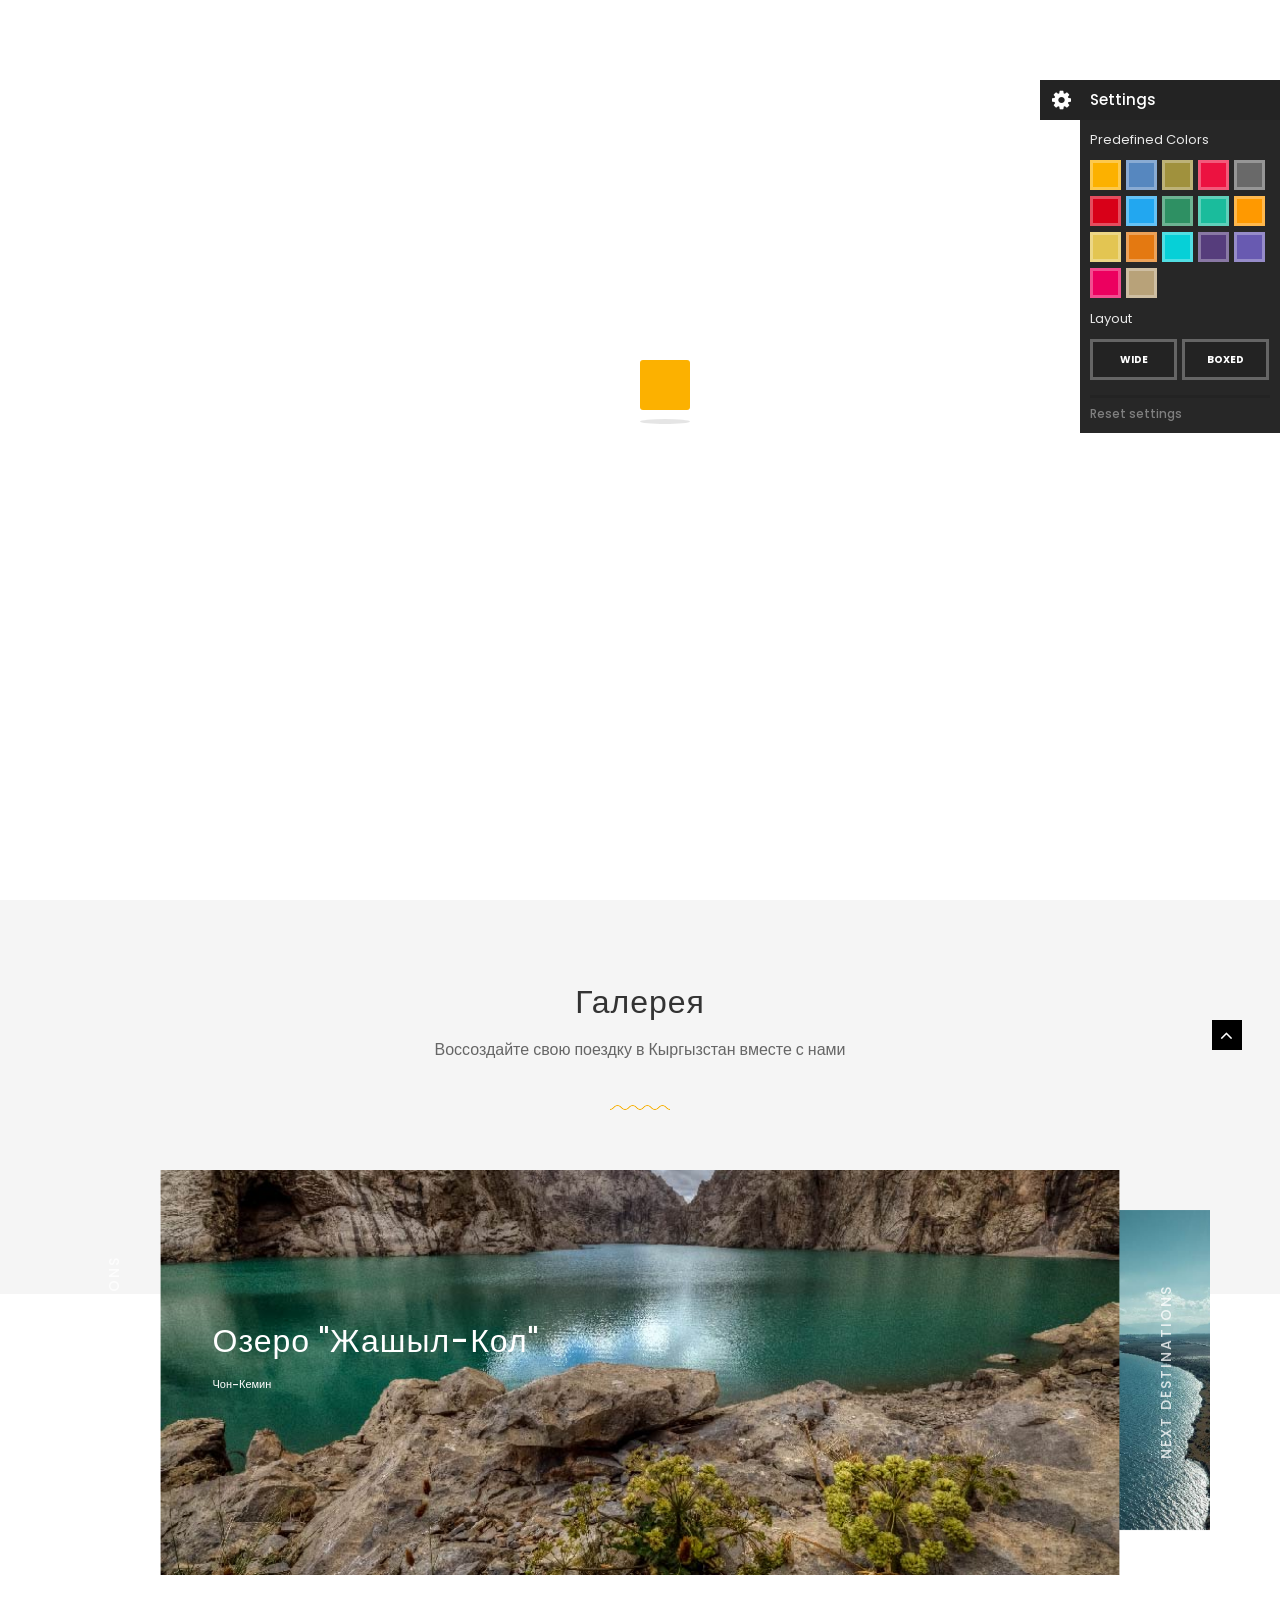
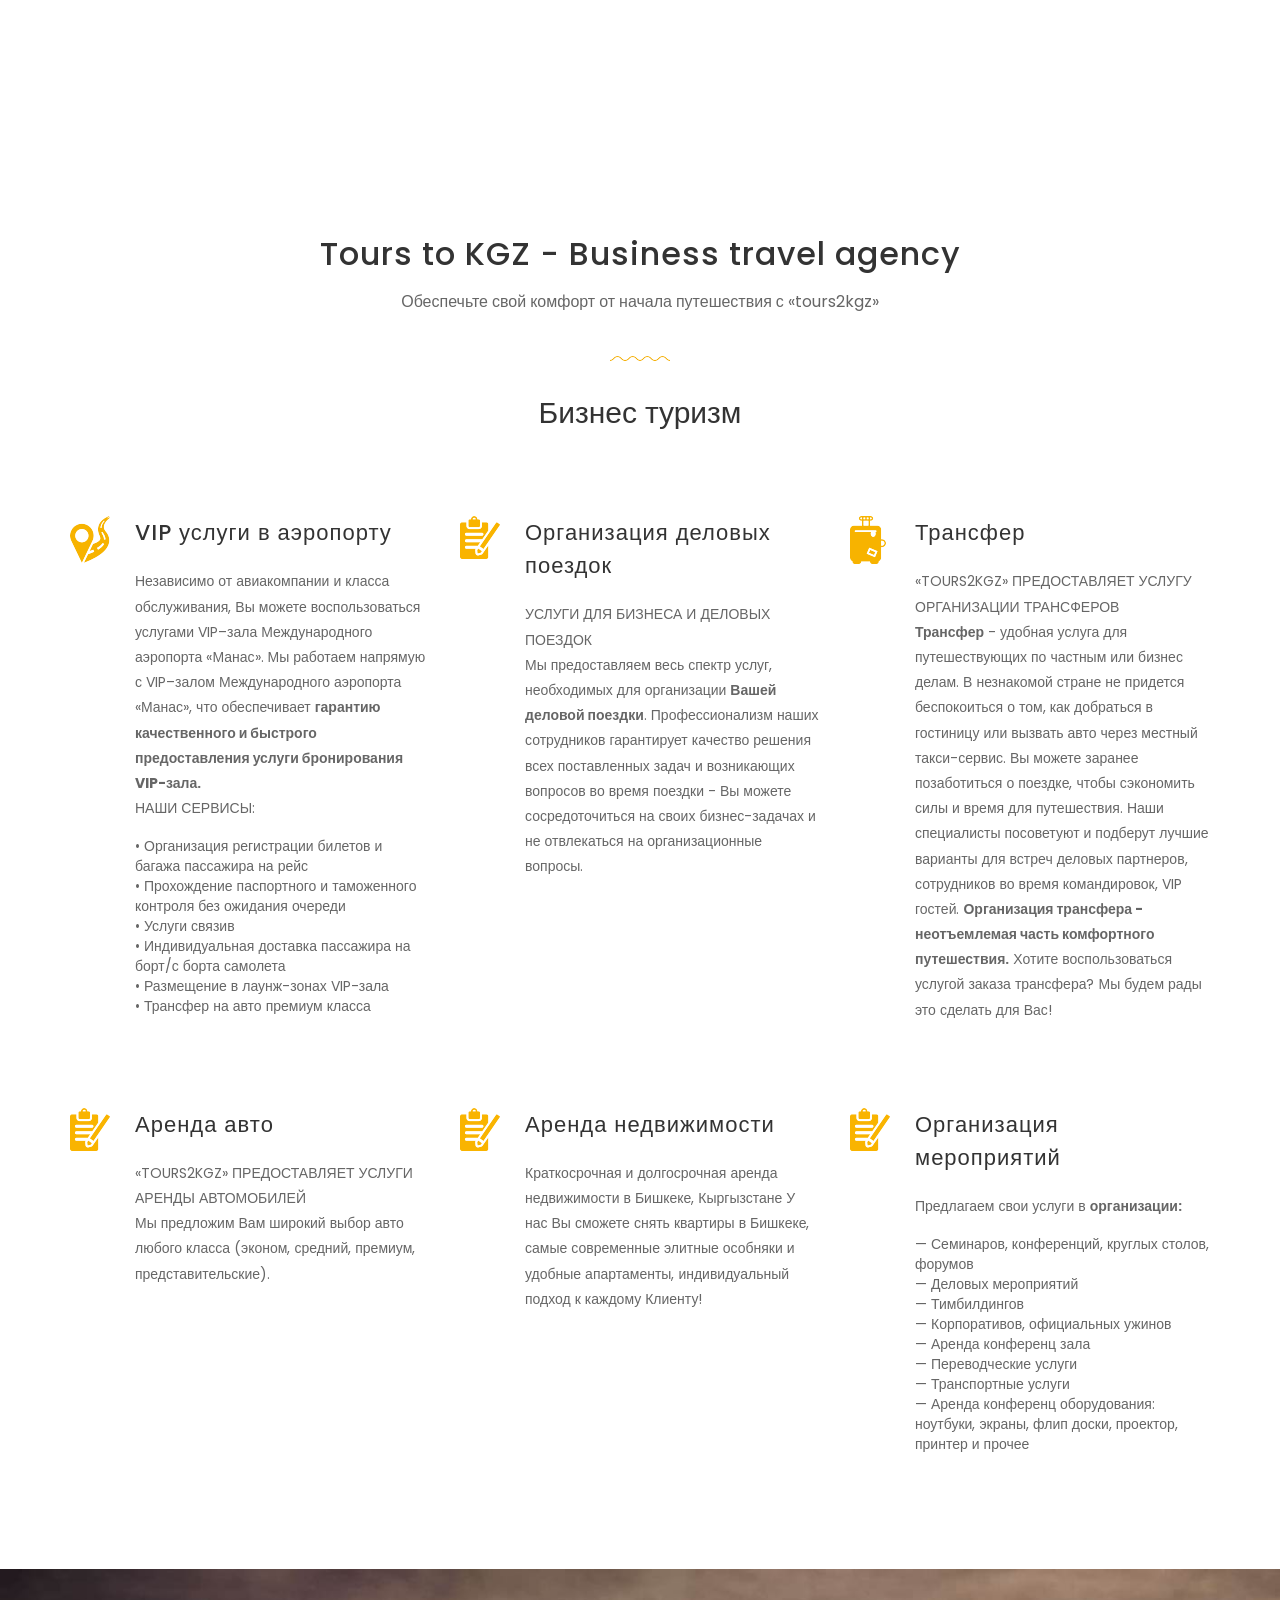
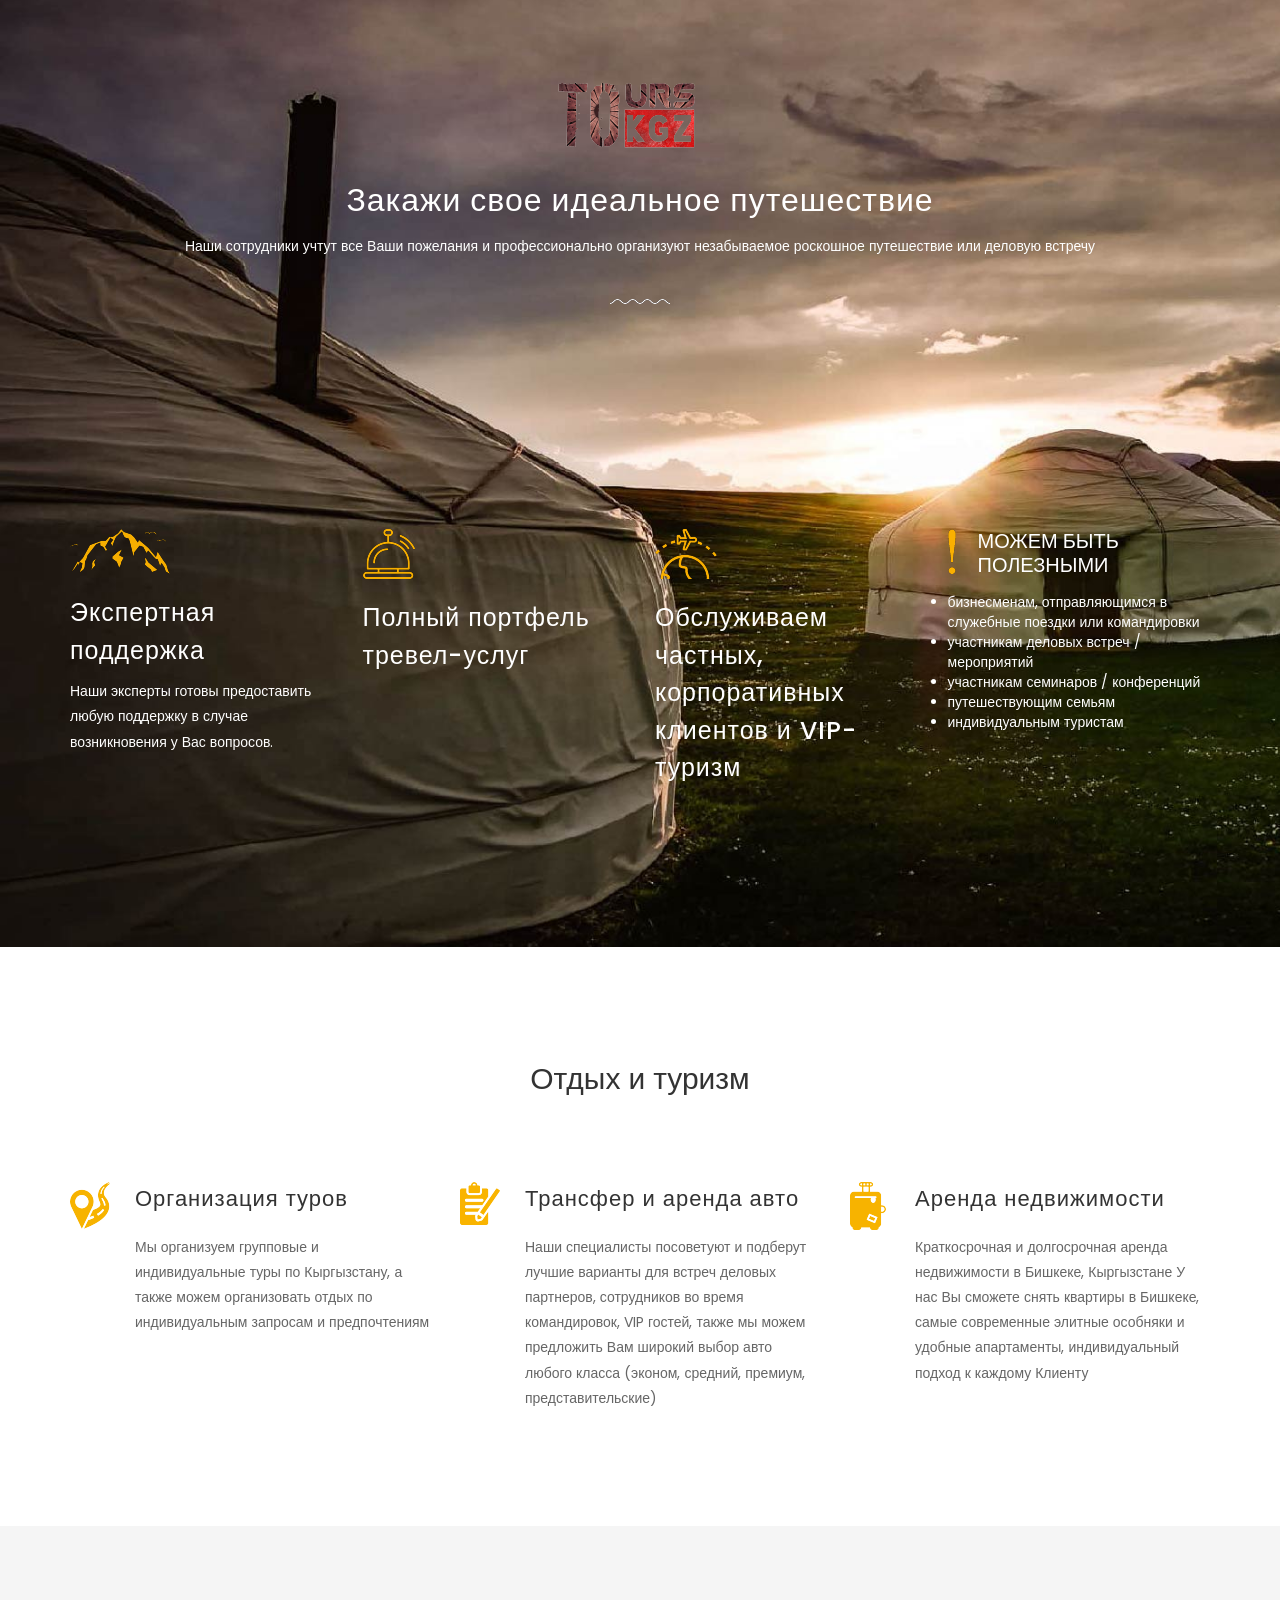
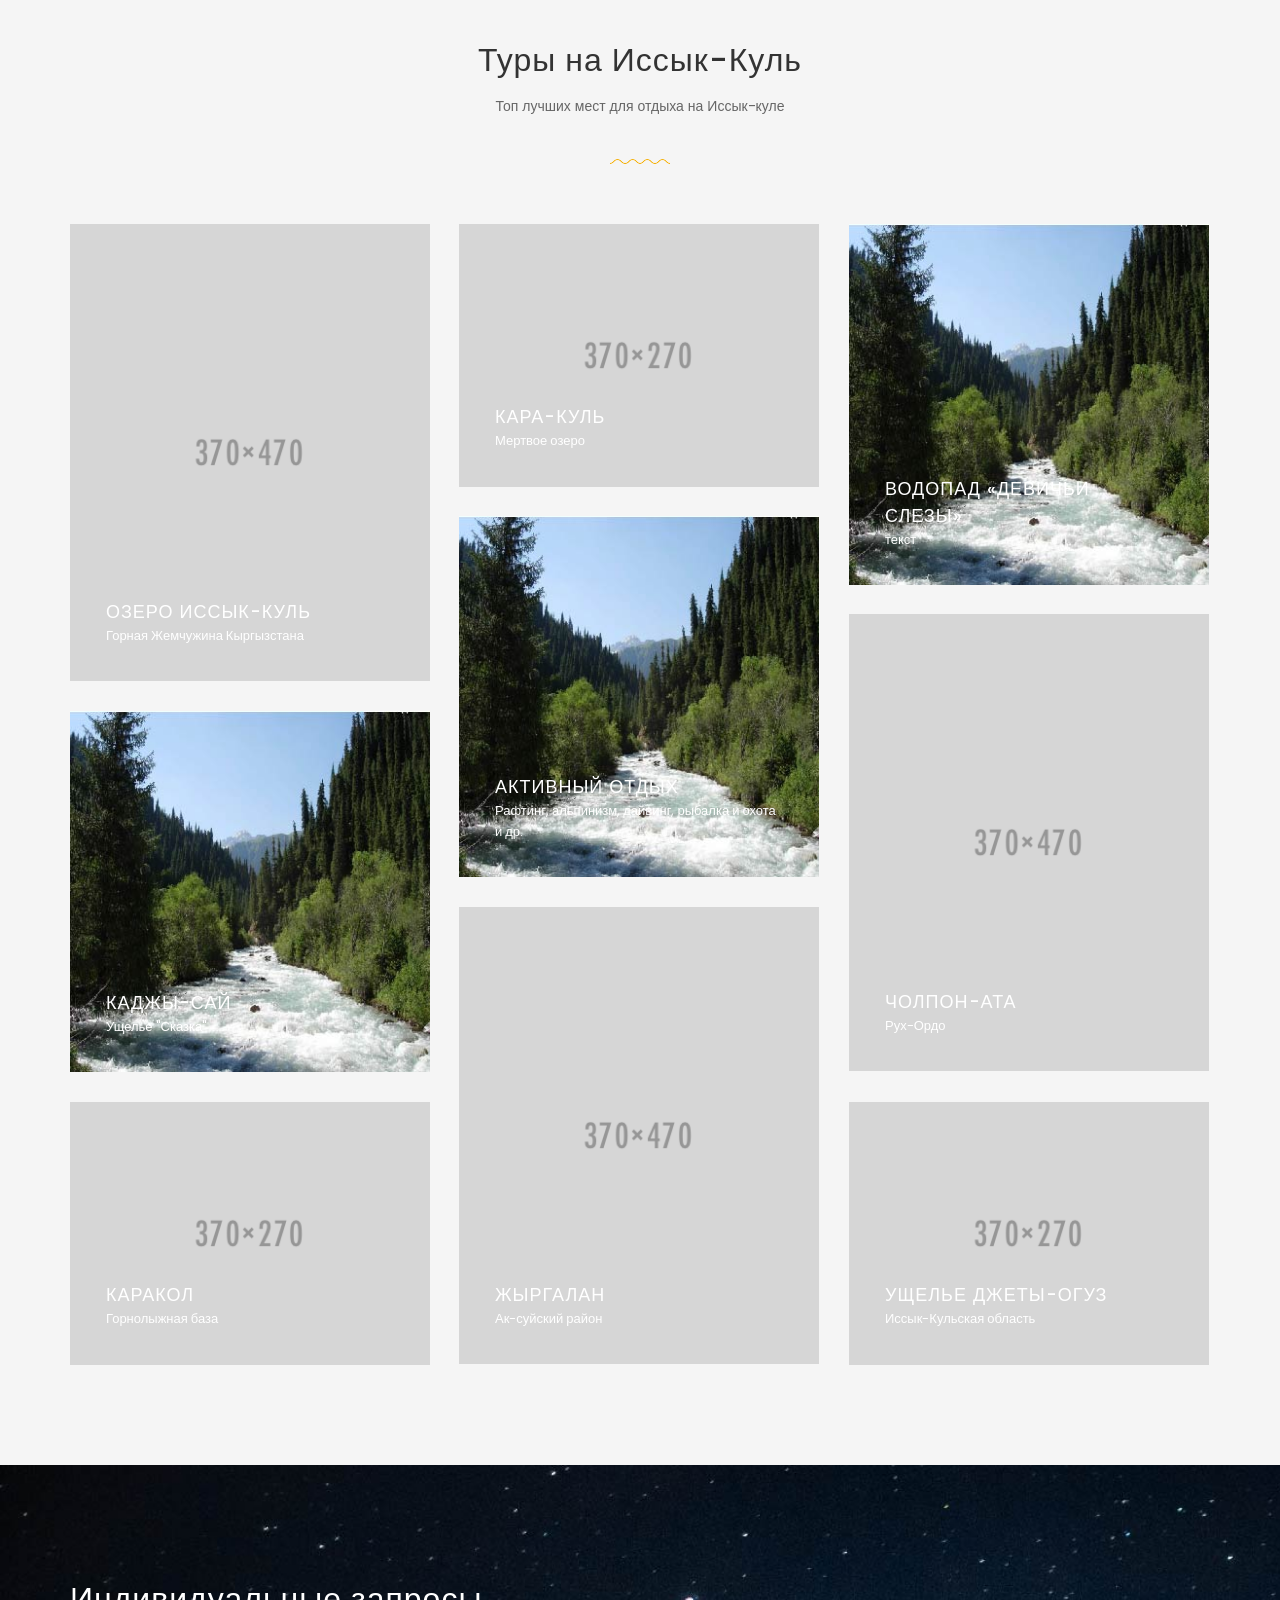
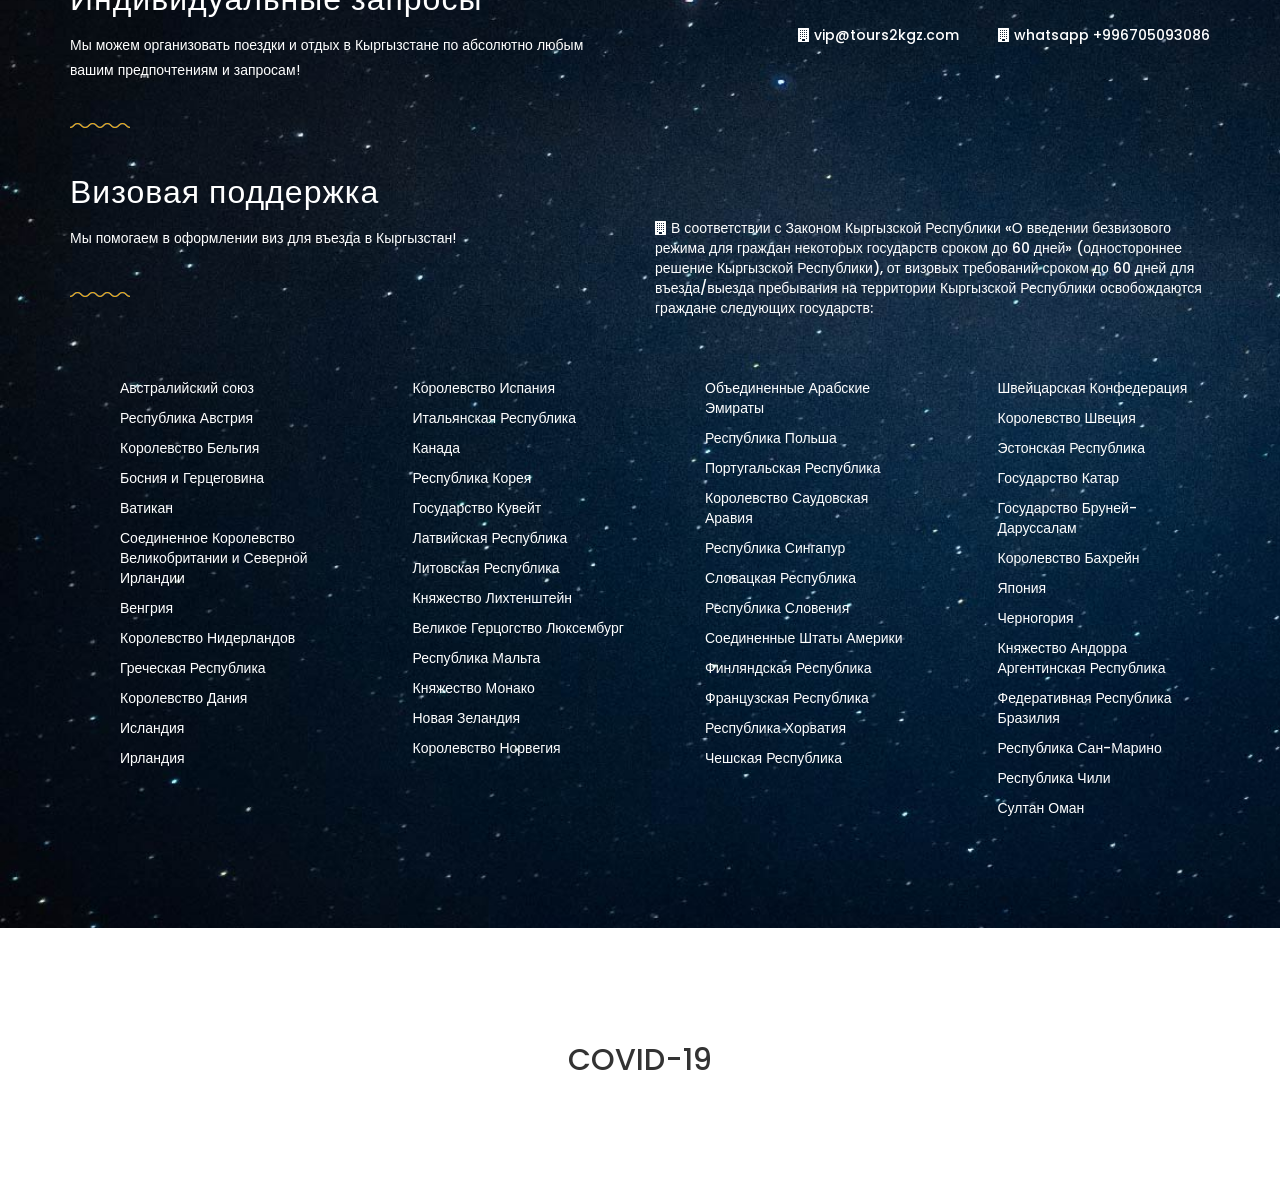
==== commit cf8f58f7: "change new block" ====
--- a/index.html
+++ b/index.html
@@ -416,10 +416,10 @@
                             <div class="spotlight-slider owl-carousel">
                                 <div class="item">
                                     <img alt="" src="assets/images/slider/970x500-1.jpg" />
-                                   <div class="info white-color">
+                                    <div class="info white-color">
                                         <div class="title-wrap left">
-                                            <h2 class="section-title white-color"> <a href="#">Живописные горы Кыргызстана</a> </h2>
-                                            <p class="fw-500 fsz-12">текст по желанию</p>
+                                            <h2 class="section-title white-color"> <a href="#">Озеро "Жашыл-Кол"</a> </h2>
+                                            <p class="fw-500 fsz-12">Чон-Кемин</p>
                                         </div>
                                     </div>
                                 </div>
@@ -496,13 +496,13 @@
                                 </div>
                                 <div class="item">
                                     <img alt="" src="assets/images/slider/970x500-3.jpg" />
-                                  <div class="info white-color">
+                                    <div class="info white-color">
                                         <div class="title-wrap left">
                                             <h2 class="section-title white-color"> <a href="#">Жемчужина Кыргызстана - Иссык-Куль</a> </h2>
                                             <p class="fw-500 fsz-12">текст по желанию </p>
                                         </div>
                                         <p>
-                                            Lorem ipsum dolor sit amet, consectetuer adipiscing elit, sed diam nonummy nibh euismod laoreet dolore magna aliquam erat volutpat...                                             
+                                            Lorem ipsum dolor sit amet, consectetuer adipiscing elit, sed diam nonummy nibh euismod laoreet dolore magna aliquam erat volutpat...
                                         </p>
                                     </div>
                                     <div class="content">
@@ -638,8 +638,378 @@
                                                 </li>
                                             </ul>-->
                                         </div>
-                                       <!-- <h5 class="gray-2">Description provided by: <span class="fw-600"> Vetrov Tourism Division </span> </h5>
-                                        <h5 class="gray-2">Website: <a href="#" class="fw-600 gray-2"> www.atlantishotel.com </a> </h5>-->
+                                        <!-- <h5 class="gray-2">Description provided by: <span class="fw-600"> Vetrov Tourism Division </span> </h5>
+                                         <h5 class="gray-2">Website: <a href="#" class="fw-600 gray-2"> www.atlantishotel.com </a> </h5>-->
+                                    </div>
+                                </div>
+                                <div class="item">
+                                    <img alt="" src="assets/images/slider/970x500-5.jpg" />
+                                    <div class="info white-color">
+                                        <div class="title-wrap left">
+                                            <h2 class="section-title white-color"> <a href="#">Горнолыжные курорты</a> </h2>
+                                            <p class="fw-500 fsz-12">еще текст </p>
+                                        </div>
+                                        <p>
+                                            Lorem ipsum dolor sit amet, consectetuer adipiscing elit, sed diam nonummy nibh euismod laoreet dolore magna aliquam erat volutpat...
+                                        </p>
+                                    </div>
+                                    <div class="content">
+                                        <div class="slider-feature">
+                                            <!--<ul class="hotel-feature">
+                                                <li>
+                                                    <div class="tbl-wrp">
+                                                        <div class="text-middle">
+                                                            <div class="tbl-cell">
+                                                                <img alt="" src="assets/images/icons/icon-15.png"> <span>CAR PARK</span>
+                                                            </div>
+                                                        </div>
+                                                    </div>
+                                                </li>
+                                                <li>
+                                                    <div class="tbl-wrp">
+                                                        <div class="text-middle">
+                                                            <div class="tbl-cell">
+                                                                <img alt="" src="assets/images/icons/icon-16.png"> <span>SWIMMING POOL</span>
+                                                            </div>
+                                                        </div>
+                                                    </div>
+                                                </li>
+                                                <li>
+                                                    <div class="tbl-wrp">
+                                                        <div class="text-middle">
+                                                            <div class="tbl-cell">
+                                                                <img alt="" src="assets/images/icons/icon-17.png"> <span>RESTAURANT</span>
+                                                            </div>
+                                                        </div>
+                                                    </div>
+                                                </li>
+                                                <li>
+                                                    <div class="tbl-wrp">
+                                                        <div class="text-middle">
+                                                            <div class="tbl-cell">
+                                                                <img alt="" src="assets/images/icons/icon-18.png"> <span>FITNESS CENTER</span>
+                                                            </div>
+                                                        </div>
+                                                    </div>
+                                                </li>
+                                                <li>
+                                                    <div class="tbl-wrp">
+                                                        <div class="text-middle">
+                                                            <div class="tbl-cell">
+                                                                <img alt="" src="assets/images/icons/icon-19.png"> <span>SPA &amp; MASSAGE</span>
+                                                            </div>
+                                                        </div>
+                                                    </div>
+                                                </li>
+                                                <li class="price">
+                                                    <div class="tbl-wrp">
+                                                        <div class="text-middle">
+                                                            <div class="tbl-cell">
+                                                                <del>$350</del> <div> <ins> $275 </ins> <span> PER NIGHT </span> </div>
+                                                            </div>
+                                                        </div>
+                                                    </div>
+                                                </li>
+                                            </ul>-->
+                                        </div>
+                                        <!-- <h5 class="gray-2">Description provided by: <span class="fw-600"> Vetrov Tourism Division </span> </h5>
+                                         <h5 class="gray-2">Website: <a href="#" class="fw-600 gray-2"> www.atlantishotel.com </a> </h5>-->
+                                    </div>
+                                </div>
+                                <div class="item">
+                                    <img alt="" src="assets/images/slider/970x500-6.jpg" />
+                                    <div class="info white-color">
+                                        <div class="title-wrap left">
+                                            <h2 class="section-title white-color"> <a href="#">Горнолыжные курорты</a> </h2>
+                                            <p class="fw-500 fsz-12">еще текст </p>
+                                        </div>
+                                        <p>
+                                            Lorem ipsum dolor sit amet, consectetuer adipiscing elit, sed diam nonummy nibh euismod laoreet dolore magna aliquam erat volutpat...
+                                        </p>
+                                    </div>
+                                    <div class="content">
+                                        <div class="slider-feature">
+                                            <!--<ul class="hotel-feature">
+                                                <li>
+                                                    <div class="tbl-wrp">
+                                                        <div class="text-middle">
+                                                            <div class="tbl-cell">
+                                                                <img alt="" src="assets/images/icons/icon-15.png"> <span>CAR PARK</span>
+                                                            </div>
+                                                        </div>
+                                                    </div>
+                                                </li>
+                                                <li>
+                                                    <div class="tbl-wrp">
+                                                        <div class="text-middle">
+                                                            <div class="tbl-cell">
+                                                                <img alt="" src="assets/images/icons/icon-16.png"> <span>SWIMMING POOL</span>
+                                                            </div>
+                                                        </div>
+                                                    </div>
+                                                </li>
+                                                <li>
+                                                    <div class="tbl-wrp">
+                                                        <div class="text-middle">
+                                                            <div class="tbl-cell">
+                                                                <img alt="" src="assets/images/icons/icon-17.png"> <span>RESTAURANT</span>
+                                                            </div>
+                                                        </div>
+                                                    </div>
+                                                </li>
+                                                <li>
+                                                    <div class="tbl-wrp">
+                                                        <div class="text-middle">
+                                                            <div class="tbl-cell">
+                                                                <img alt="" src="assets/images/icons/icon-18.png"> <span>FITNESS CENTER</span>
+                                                            </div>
+                                                        </div>
+                                                    </div>
+                                                </li>
+                                                <li>
+                                                    <div class="tbl-wrp">
+                                                        <div class="text-middle">
+                                                            <div class="tbl-cell">
+                                                                <img alt="" src="assets/images/icons/icon-19.png"> <span>SPA &amp; MASSAGE</span>
+                                                            </div>
+                                                        </div>
+                                                    </div>
+                                                </li>
+                                                <li class="price">
+                                                    <div class="tbl-wrp">
+                                                        <div class="text-middle">
+                                                            <div class="tbl-cell">
+                                                                <del>$350</del> <div> <ins> $275 </ins> <span> PER NIGHT </span> </div>
+                                                            </div>
+                                                        </div>
+                                                    </div>
+                                                </li>
+                                            </ul>-->
+                                        </div>
+                                        <!-- <h5 class="gray-2">Description provided by: <span class="fw-600"> Vetrov Tourism Division </span> </h5>
+                                         <h5 class="gray-2">Website: <a href="#" class="fw-600 gray-2"> www.atlantishotel.com </a> </h5>-->
+                                    </div>
+                                </div>
+                                <div class="item">
+                                    <img alt="" src="assets/images/slider/970x500-7.jpg" />
+                                    <div class="info white-color">
+                                        <div class="title-wrap left">
+                                            <h2 class="section-title white-color"> <a href="#">Горнолыжные курорты</a> </h2>
+                                            <p class="fw-500 fsz-12">еще текст </p>
+                                        </div>
+                                        <p>
+                                            Lorem ipsum dolor sit amet, consectetuer adipiscing elit, sed diam nonummy nibh euismod laoreet dolore magna aliquam erat volutpat...
+                                        </p>
+                                    </div>
+                                    <div class="content">
+                                        <div class="slider-feature">
+                                            <!--<ul class="hotel-feature">
+                                                <li>
+                                                    <div class="tbl-wrp">
+                                                        <div class="text-middle">
+                                                            <div class="tbl-cell">
+                                                                <img alt="" src="assets/images/icons/icon-15.png"> <span>CAR PARK</span>
+                                                            </div>
+                                                        </div>
+                                                    </div>
+                                                </li>
+                                                <li>
+                                                    <div class="tbl-wrp">
+                                                        <div class="text-middle">
+                                                            <div class="tbl-cell">
+                                                                <img alt="" src="assets/images/icons/icon-16.png"> <span>SWIMMING POOL</span>
+                                                            </div>
+                                                        </div>
+                                                    </div>
+                                                </li>
+                                                <li>
+                                                    <div class="tbl-wrp">
+                                                        <div class="text-middle">
+                                                            <div class="tbl-cell">
+                                                                <img alt="" src="assets/images/icons/icon-17.png"> <span>RESTAURANT</span>
+                                                            </div>
+                                                        </div>
+                                                    </div>
+                                                </li>
+                                                <li>
+                                                    <div class="tbl-wrp">
+                                                        <div class="text-middle">
+                                                            <div class="tbl-cell">
+                                                                <img alt="" src="assets/images/icons/icon-18.png"> <span>FITNESS CENTER</span>
+                                                            </div>
+                                                        </div>
+                                                    </div>
+                                                </li>
+                                                <li>
+                                                    <div class="tbl-wrp">
+                                                        <div class="text-middle">
+                                                            <div class="tbl-cell">
+                                                                <img alt="" src="assets/images/icons/icon-19.png"> <span>SPA &amp; MASSAGE</span>
+                                                            </div>
+                                                        </div>
+                                                    </div>
+                                                </li>
+                                                <li class="price">
+                                                    <div class="tbl-wrp">
+                                                        <div class="text-middle">
+                                                            <div class="tbl-cell">
+                                                                <del>$350</del> <div> <ins> $275 </ins> <span> PER NIGHT </span> </div>
+                                                            </div>
+                                                        </div>
+                                                    </div>
+                                                </li>
+                                            </ul>-->
+                                        </div>
+                                        <!-- <h5 class="gray-2">Description provided by: <span class="fw-600"> Vetrov Tourism Division </span> </h5>
+                                         <h5 class="gray-2">Website: <a href="#" class="fw-600 gray-2"> www.atlantishotel.com </a> </h5>-->
+                                    </div>
+                                </div>
+                                <div class="item">
+                                    <img alt="" src="assets/images/slider/970x500-8.jpg" />
+                                    <div class="info white-color">
+                                        <div class="title-wrap left">
+                                            <h2 class="section-title white-color"> <a href="#">Горнолыжные курорты</a> </h2>
+                                            <p class="fw-500 fsz-12">еще текст </p>
+                                        </div>
+                                        <p>
+                                            Lorem ipsum dolor sit amet, consectetuer adipiscing elit, sed diam nonummy nibh euismod laoreet dolore magna aliquam erat volutpat...
+                                        </p>
+                                    </div>
+                                    <div class="content">
+                                        <div class="slider-feature">
+                                            <!--<ul class="hotel-feature">
+                                                <li>
+                                                    <div class="tbl-wrp">
+                                                        <div class="text-middle">
+                                                            <div class="tbl-cell">
+                                                                <img alt="" src="assets/images/icons/icon-15.png"> <span>CAR PARK</span>
+                                                            </div>
+                                                        </div>
+                                                    </div>
+                                                </li>
+                                                <li>
+                                                    <div class="tbl-wrp">
+                                                        <div class="text-middle">
+                                                            <div class="tbl-cell">
+                                                                <img alt="" src="assets/images/icons/icon-16.png"> <span>SWIMMING POOL</span>
+                                                            </div>
+                                                        </div>
+                                                    </div>
+                                                </li>
+                                                <li>
+                                                    <div class="tbl-wrp">
+                                                        <div class="text-middle">
+                                                            <div class="tbl-cell">
+                                                                <img alt="" src="assets/images/icons/icon-17.png"> <span>RESTAURANT</span>
+                                                            </div>
+                                                        </div>
+                                                    </div>
+                                                </li>
+                                                <li>
+                                                    <div class="tbl-wrp">
+                                                        <div class="text-middle">
+                                                            <div class="tbl-cell">
+                                                                <img alt="" src="assets/images/icons/icon-18.png"> <span>FITNESS CENTER</span>
+                                                            </div>
+                                                        </div>
+                                                    </div>
+                                                </li>
+                                                <li>
+                                                    <div class="tbl-wrp">
+                                                        <div class="text-middle">
+                                                            <div class="tbl-cell">
+                                                                <img alt="" src="assets/images/icons/icon-19.png"> <span>SPA &amp; MASSAGE</span>
+                                                            </div>
+                                                        </div>
+                                                    </div>
+                                                </li>
+                                                <li class="price">
+                                                    <div class="tbl-wrp">
+                                                        <div class="text-middle">
+                                                            <div class="tbl-cell">
+                                                                <del>$350</del> <div> <ins> $275 </ins> <span> PER NIGHT </span> </div>
+                                                            </div>
+                                                        </div>
+                                                    </div>
+                                                </li>
+                                            </ul>-->
+                                        </div>
+                                        <!-- <h5 class="gray-2">Description provided by: <span class="fw-600"> Vetrov Tourism Division </span> </h5>
+                                         <h5 class="gray-2">Website: <a href="#" class="fw-600 gray-2"> www.atlantishotel.com </a> </h5>-->
+                                    </div>
+                                </div>
+                                <div class="item">
+                                    <img alt="" src="assets/images/slider/970x500-9.jpg" />
+                                    <div class="info white-color">
+                                        <div class="title-wrap left">
+                                            <h2 class="section-title white-color"> <a href="#">Горнолыжные курорты</a> </h2>
+                                            <p class="fw-500 fsz-12">еще текст </p>
+                                        </div>
+                                        <p>
+                                            Lorem ipsum dolor sit amet, consectetuer adipiscing elit, sed diam nonummy nibh euismod laoreet dolore magna aliquam erat volutpat...
+                                        </p>
+                                    </div>
+                                    <div class="content">
+                                        <div class="slider-feature">
+                                            <!--<ul class="hotel-feature">
+                                                <li>
+                                                    <div class="tbl-wrp">
+                                                        <div class="text-middle">
+                                                            <div class="tbl-cell">
+                                                                <img alt="" src="assets/images/icons/icon-15.png"> <span>CAR PARK</span>
+                                                            </div>
+                                                        </div>
+                                                    </div>
+                                                </li>
+                                                <li>
+                                                    <div class="tbl-wrp">
+                                                        <div class="text-middle">
+                                                            <div class="tbl-cell">
+                                                                <img alt="" src="assets/images/icons/icon-16.png"> <span>SWIMMING POOL</span>
+                                                            </div>
+                                                        </div>
+                                                    </div>
+                                                </li>
+                                                <li>
+                                                    <div class="tbl-wrp">
+                                                        <div class="text-middle">
+                                                            <div class="tbl-cell">
+                                                                <img alt="" src="assets/images/icons/icon-17.png"> <span>RESTAURANT</span>
+                                                            </div>
+                                                        </div>
+                                                    </div>
+                                                </li>
+                                                <li>
+                                                    <div class="tbl-wrp">
+                                                        <div class="text-middle">
+                                                            <div class="tbl-cell">
+                                                                <img alt="" src="assets/images/icons/icon-18.png"> <span>FITNESS CENTER</span>
+                                                            </div>
+                                                        </div>
+                                                    </div>
+                                                </li>
+                                                <li>
+                                                    <div class="tbl-wrp">
+                                                        <div class="text-middle">
+                                                            <div class="tbl-cell">
+                                                                <img alt="" src="assets/images/icons/icon-19.png"> <span>SPA &amp; MASSAGE</span>
+                                                            </div>
+                                                        </div>
+                                                    </div>
+                                                </li>
+                                                <li class="price">
+                                                    <div class="tbl-wrp">
+                                                        <div class="text-middle">
+                                                            <div class="tbl-cell">
+                                                                <del>$350</del> <div> <ins> $275 </ins> <span> PER NIGHT </span> </div>
+                                                            </div>
+                                                        </div>
+                                                    </div>
+                                                </li>
+                                            </ul>-->
+                                        </div>
+                                        <!-- <h5 class="gray-2">Description provided by: <span class="fw-600"> Vetrov Tourism Division </span> </h5>
+                                         <h5 class="gray-2">Website: <a href="#" class="fw-600 gray-2"> www.atlantishotel.com </a> </h5>-->
                                     </div>
                                 </div>
                             </div>
@@ -647,8 +1017,8 @@
                             <a class="customPrevBtn rotated-text"> NEXT DESTINATIONS </a>
                         </div>
                     </div>
-
                 </section>
+
                 <!-- / Recommended Ends -->                 
 
                 <!-- Travel Agency Start -->
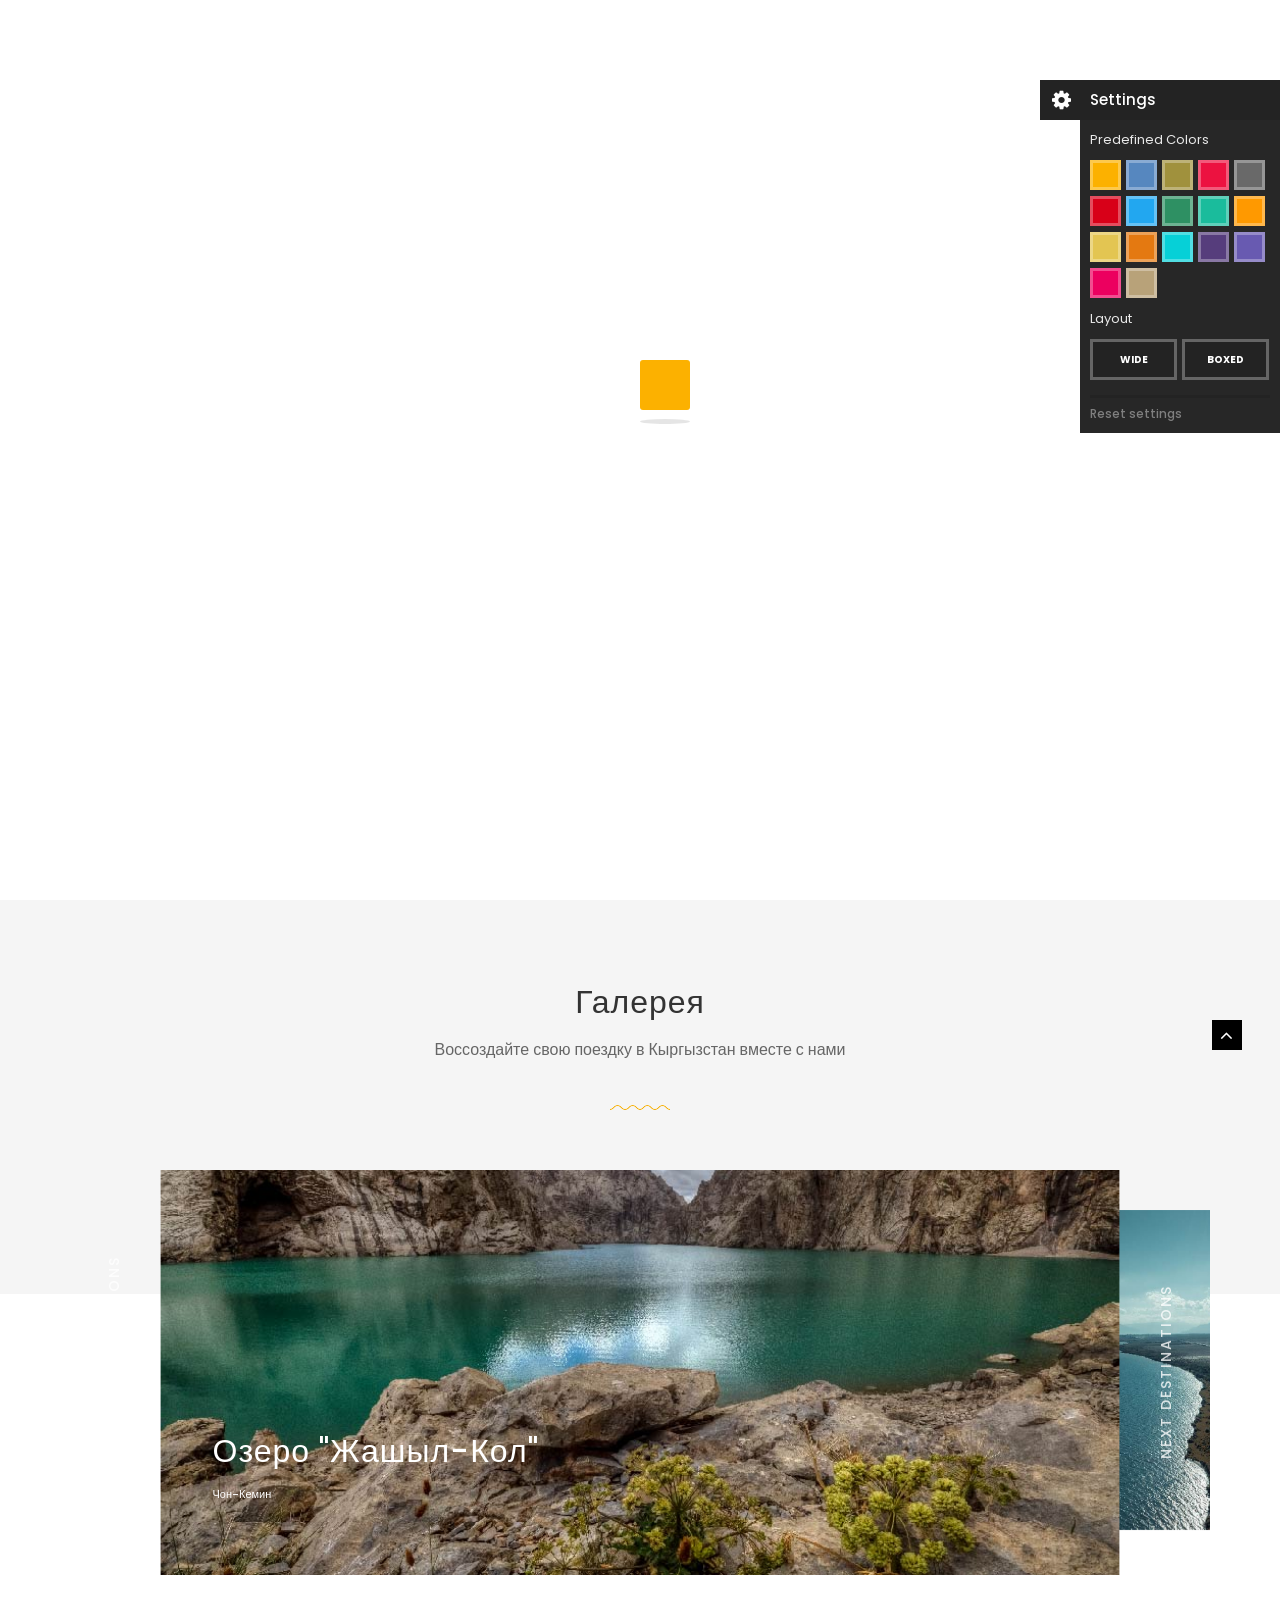
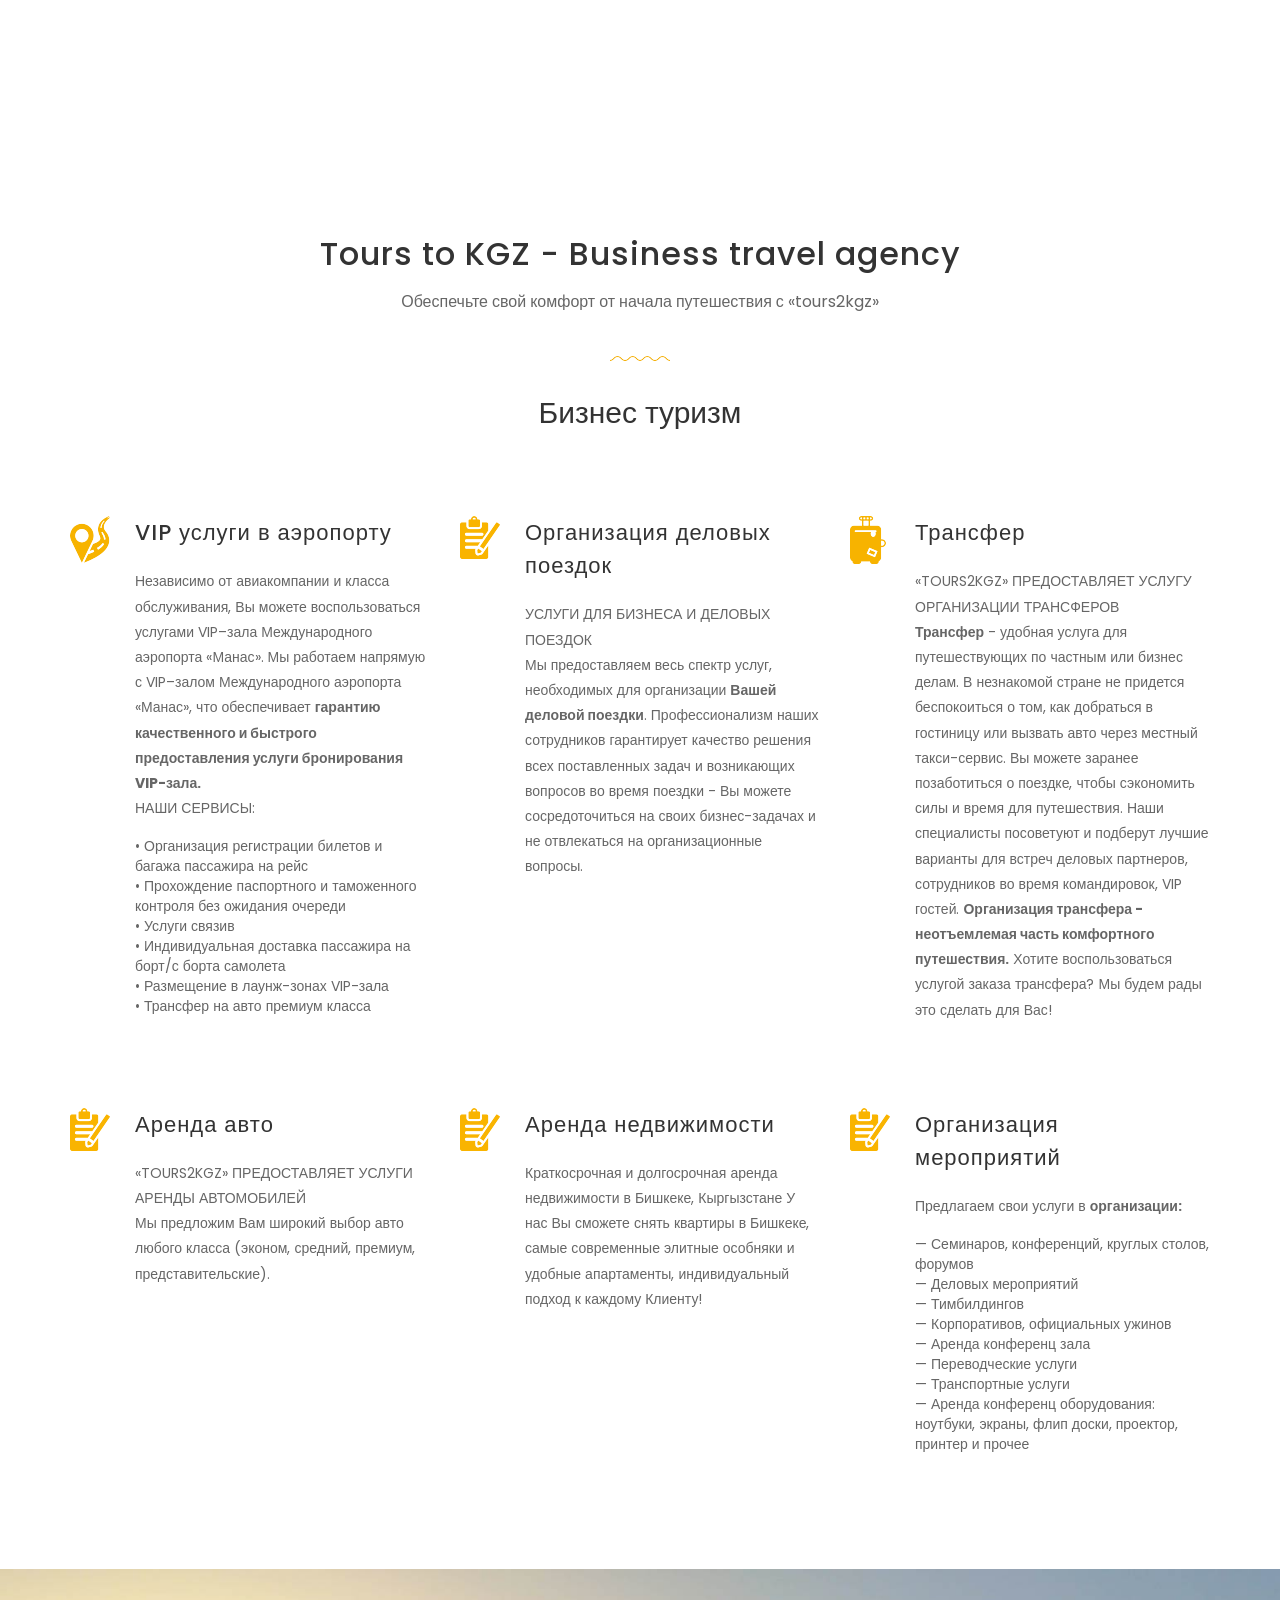
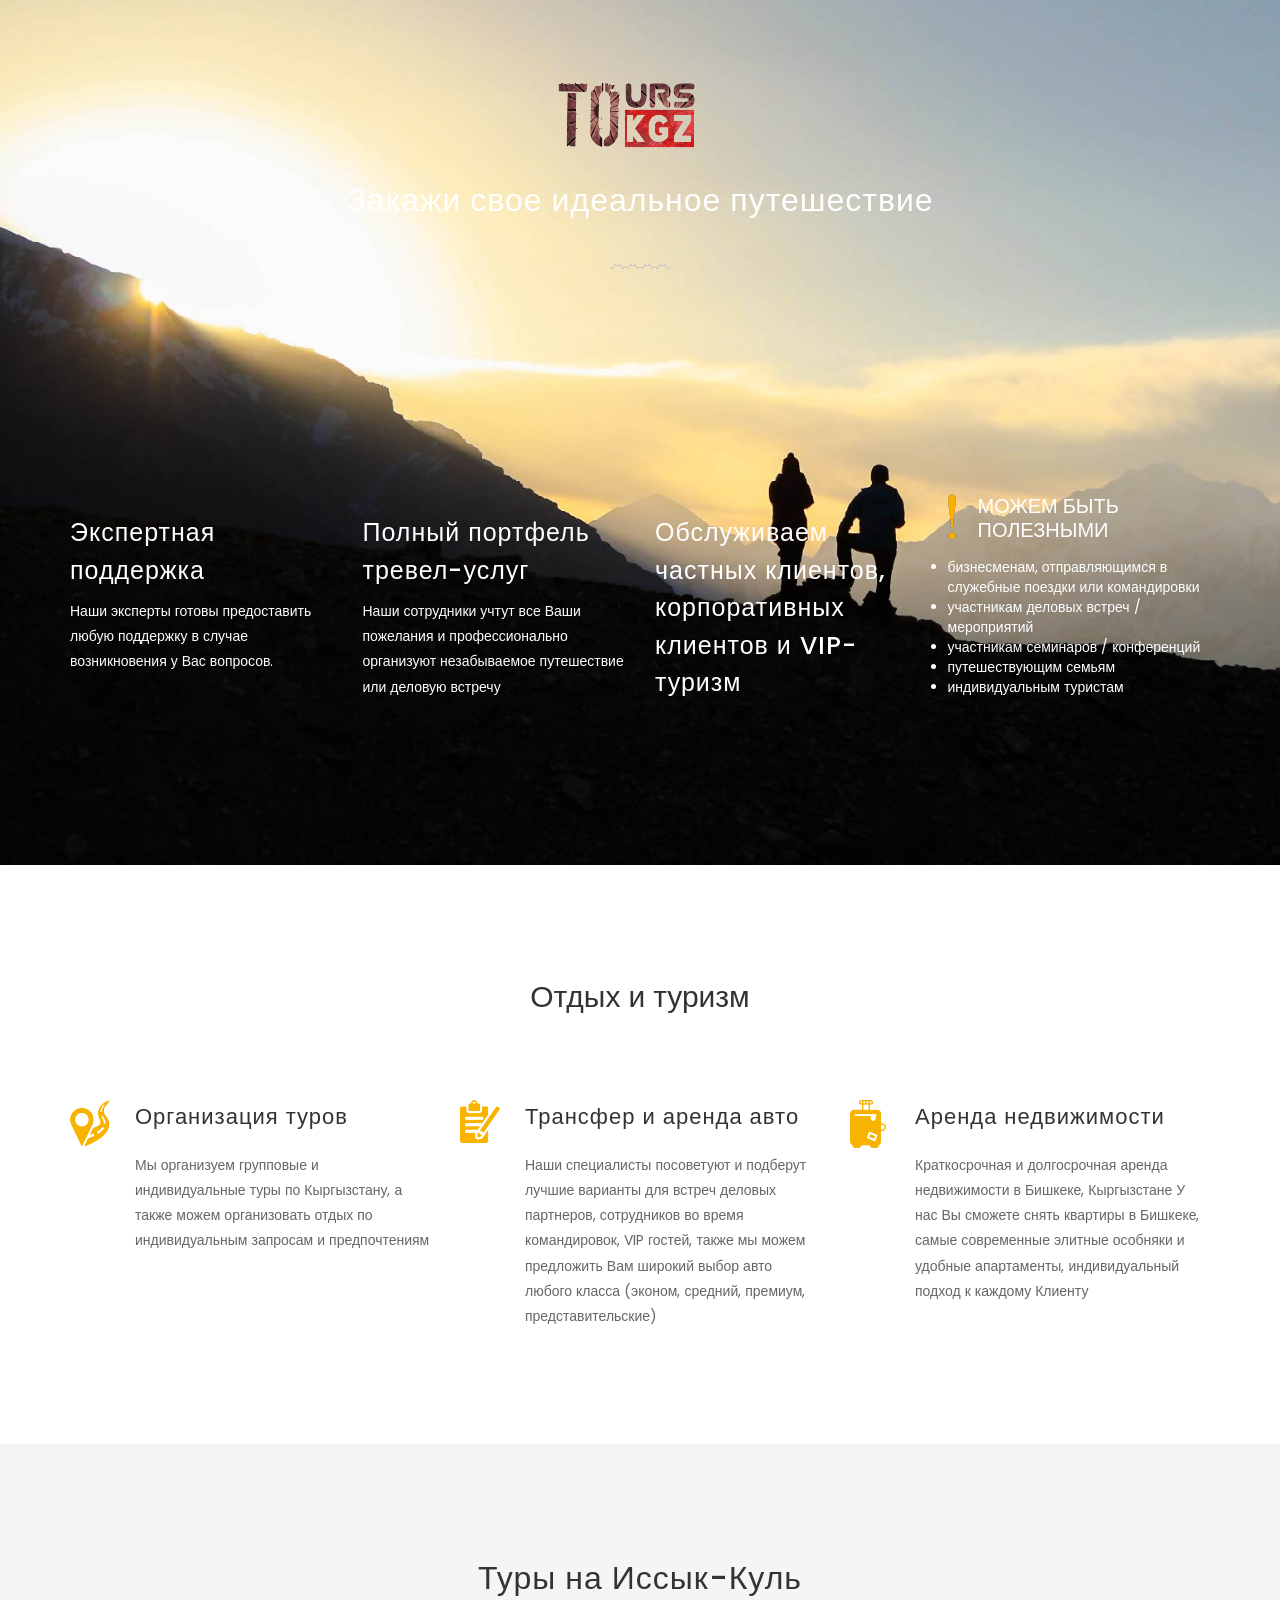
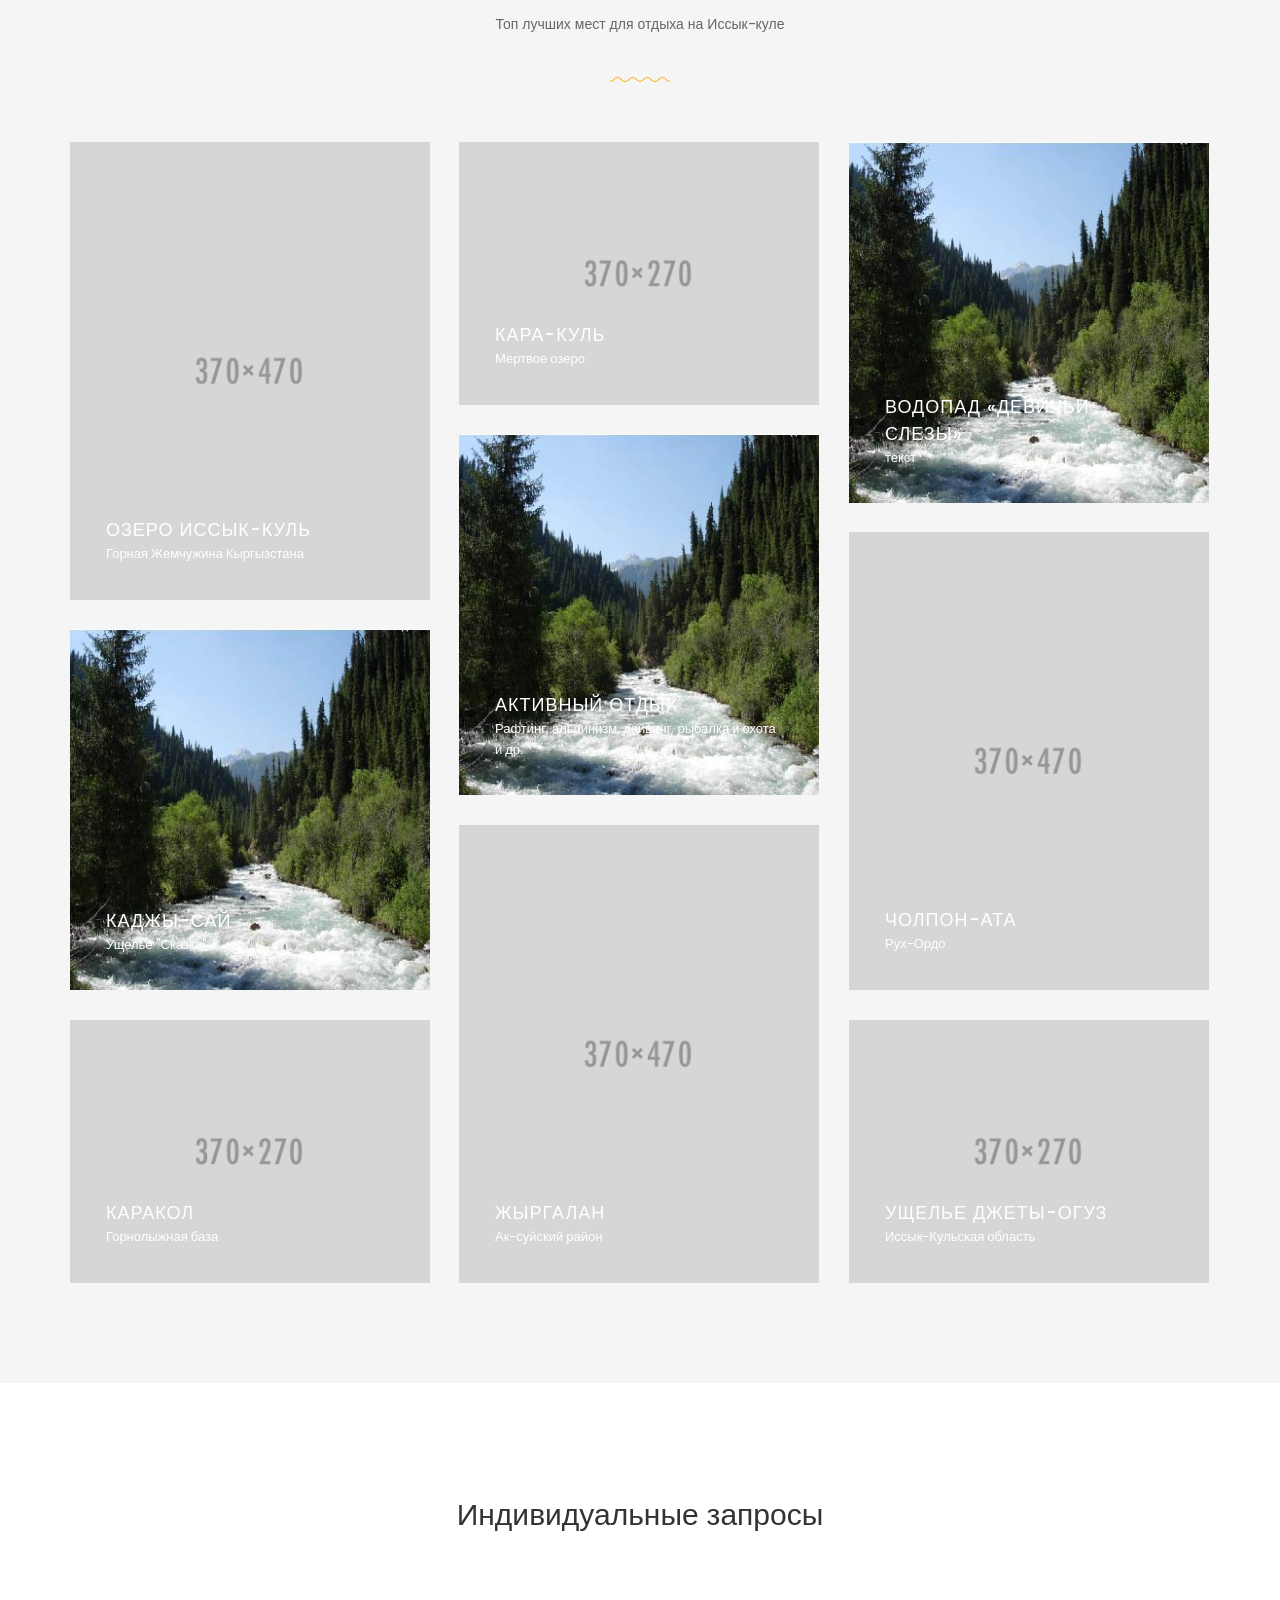
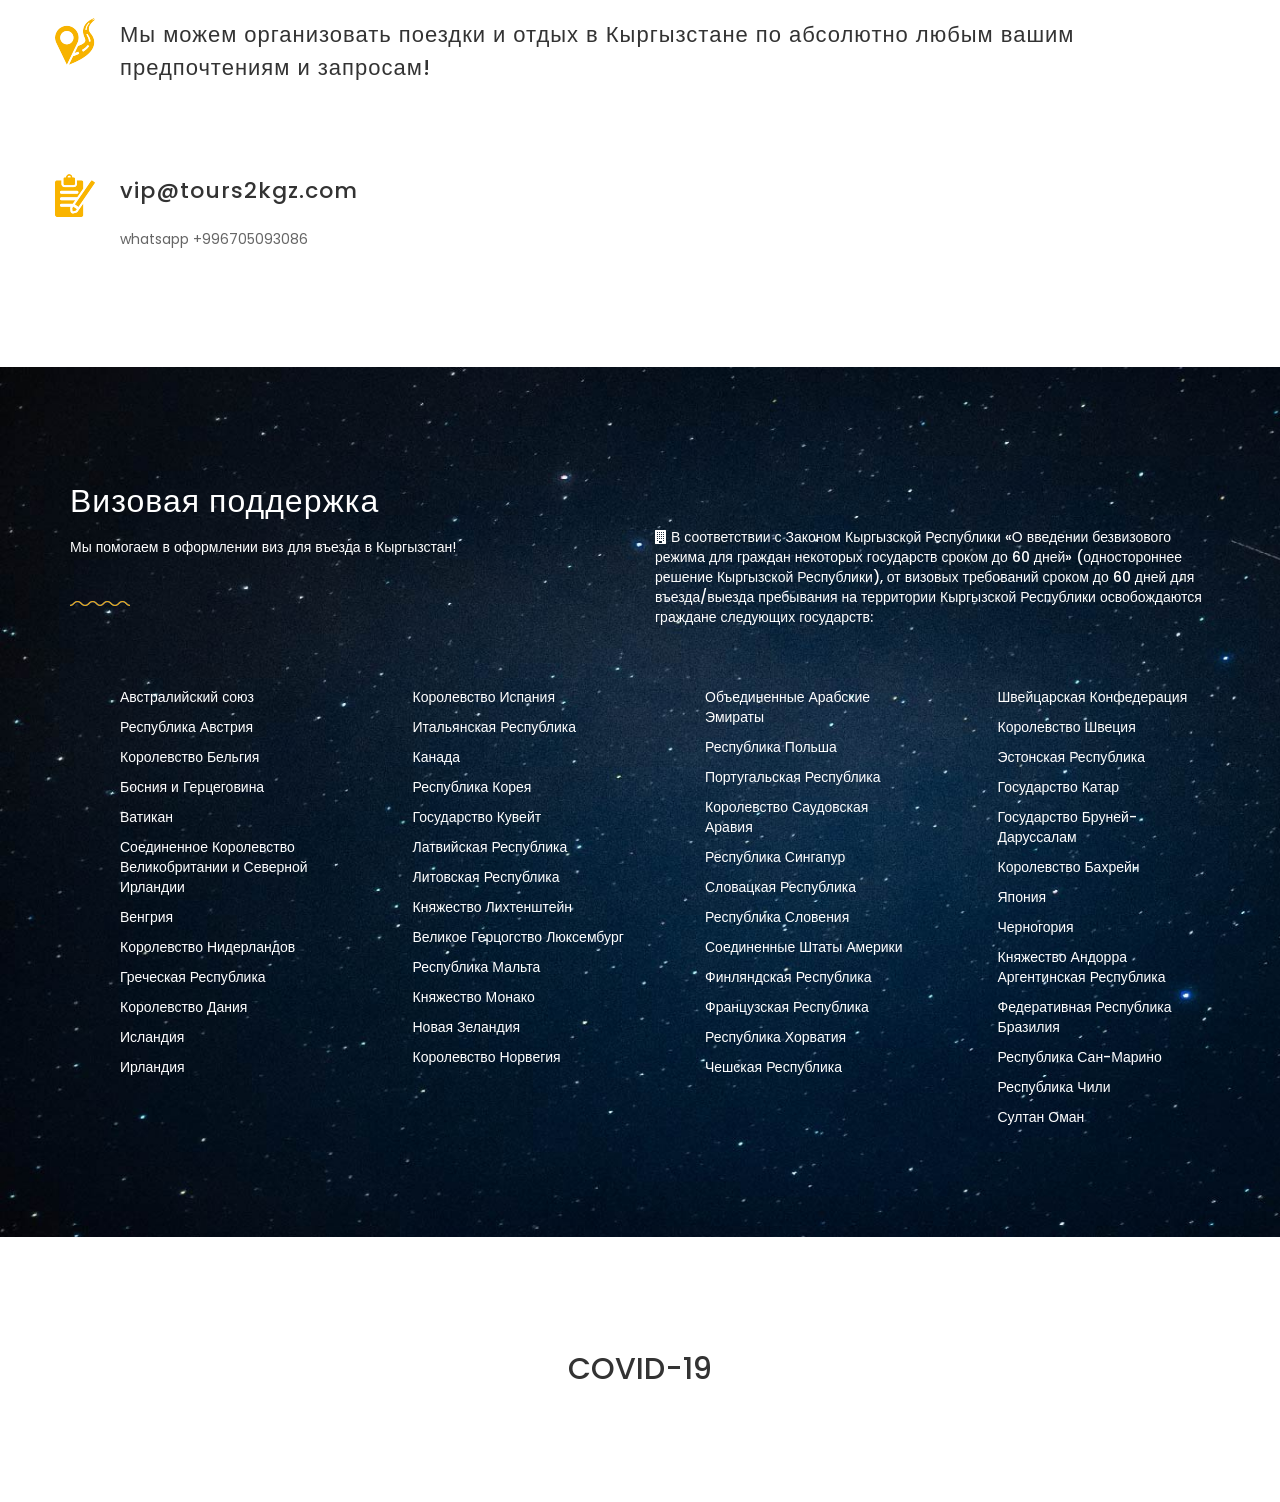
==== commit cc6ef55a: "change new block" ====
--- a/index.html
+++ b/index.html
@@ -122,53 +122,22 @@
                                             </ul>-->
                                         </li>
 
-                                        <li><a href="#">Бизнес туризм</a> <div class="bubble"> <span class="hot-tag">VIP</span> </div>
-                                            <ul class="dropdown-menu">
+                                        <li><a href="#business">Бизнес туризм</a> <div class="bubble"> <span class="hot-tag">VIP</span> </div>
+                                            <!--<ul class="dropdown-menu">
                                                 <li><a href="#">VIP-услуги в аэропорту</a></li>
                                                 <li><a href="#">Организация деловых мероприятий</a></li>
                                                 <li><a href="#">Трансфер</a></li>
                                                 <li><a href="#">Аренда авто</a></li>
                                                 <li><a href="#">Аренда недвижимости</a></li>
                                                 <li><a href="#">Организация мероприятий</a></li>
-                                            </ul>
-                                        </li>
-
-                                        <li class="dropdown">
-                                            <a href="#" class="dropdown-toggle" data-toggle="dropdown" role="button" aria-haspopup="true" >Отдых и туризм</a>
-                                            <ul class="dropdown-menu">
-                                                <li><a href="#">Организация путешествий</a></li>
-                                                <li><a href="#">Трансфер</a></li>
-                                                <li><a href="#">Организация мероприятий</a></li>
-                                                <li><a href="#">Аренда авто</a></li>
-                                                <li><a href="#">Туры на Иссык-Куль</a></li>
-                                            </ul>
-                                        </li>
-                                        <li><a href="#">Частные запросы</a></li>
-                                        <li><a href="#">Визовая поддержка</a> <div class="bubble"> <span class="green-tag">new!</span></div></li>
-                                        <li><a href="#">Covid-19</a></li>
-                                        <li class="dropdown">
-                                            <a href="#" class="dropdown-toggle" data-toggle="dropdown" role="button" aria-haspopup="true" >Галерея</a>
-                                           <!-- <ul class="dropdown-menu">
-                                                <li><a href="portfolio-col-four.html"> Gallery column 4 </a></li>
-                                                <li><a href="portfolio-col-three.html"> Gallery column 3 </a></li>
-                                                <li><a href="portfolio-col-two.html"> Gallery column 2 </a></li>
-                                                <li class="dropdown">
-                                                    <a href="#" class="dropdown-toggle" data-toggle="dropdown" role="button" aria-haspopup="true" >Sub Menu</a>
-                                                    <ul class="dropdown-menu">  
-                                                        <li><a href="#">Sub Menu 1</a></li>
-                                                        <li><a href="#">Sub Menu 2</a></li>    
-                                                        <li class="dropdown">
-                                                            <a href="#" class="dropdown-toggle" data-toggle="dropdown" role="button" aria-haspopup="true" >Sub Menu 3</a>
-                                                            <ul class="dropdown-menu">  
-                                                                <li><a href="#">Sub Menu 4</a></li>
-                                                                <li><a href="#">Sub Menu 5</a></li> 
-                                                                <li><a href="#">Sub Menu 6</a></li> 
-                                                            </ul>
-                                                        </li> 
-                                                    </ul>
-                                                </li> 
                                             </ul>-->
                                         </li>
+                                        <li><a href="#rest">Отдых и туризм</a> <div class="bubble"></div>
+                                        <li><a href="#personal">Частные запросы</a></li>
+                                        <li><a href="#visa">Визовая поддержка</a> <div class="bubble"> <span class="green-tag">new!</span></div></li>
+                                        <li><a href="#covid">Covid-19</a></li>
+                                        <li><a href="#gallery">Галерея</a></li>
+
                                         <li><a href="#">Контакты</a></li>
 
                                        <!-- <li class="dropdown mega-dropdown">
@@ -379,14 +348,24 @@
                         </div>
                         <ul class="search-tabs">
                             <li class="">
-                                <a href="#search-1" data-toggle="tab"> 
-                                    <i class="fa fa-handshake-o icon"></i>VIP-отдых/Организация деловых мероприятий
+                                <a href="#search-1" data-toggle="tab">
+                                    <i class="fa fa-check-square-o icon"></i>VIP-отдых
+                                </a>
+                            </li>
+                            <li class="">
+                                <a href="#search-1" data-toggle="tab">
+                                    <i class="fa fa-handshake-o icon"></i>Организация деловых мероприятий
+                                </a>
+                            </li>
+                            <li class="">
+                                <a href="#search-2" data-toggle="tab"> 
+                                    <i class="fa fa-car icon"></i>Аренда авто и трансфер
                                 </a>                                
                             </li>
                             <li class="">
-                                <a href="#search-2" data-toggle="tab"> 
-                                    <i class="fa fa-check-square-o icon"></i>Аренда авто/Недвижимости/Трансфер
-                                </a>                                
+                                <a href="#search-2" data-toggle="tab">
+                                    <i class="fa fa-building-o icon"></i>Аренда недвижимости
+                                </a>
                             </li>
                             <li class="active">
                                 <a href="#search-3" data-toggle="tab"> 
@@ -406,7 +385,7 @@
                 <!-- Recommended Start -->
 
 
-                <section class="sec-space-top recommended">
+                <section class="sec-space-top recommended" id="gallery">
                     <div class="container">
                         <div class="title-wrap-2 text-center">
                             <h2 class="section-title"> Галерея </h2>
@@ -418,7 +397,7 @@
                                     <img alt="" src="assets/images/slider/970x500-1.jpg" />
                                     <div class="info white-color">
                                         <div class="title-wrap left">
-                                            <h2 class="section-title white-color"> <a href="#">Озеро "Жашыл-Кол"</a> </h2>
+                                            <h2 class="section-title white-color">Озеро "Жашыл-Кол"</h2>
                                             <p class="fw-500 fsz-12">Чон-Кемин</p>
                                         </div>
                                     </div>
@@ -427,8 +406,8 @@
                                     <img alt="" src="assets/images/slider/970x500-2.jpg" />
                                     <div class="info white-color">
                                         <div class="title-wrap left">
-                                            <h2 class="section-title white-color"> <a href="#">Национальные традиции</a> </h2>
-                                            <p class="fw-500 fsz-12">Еще текст </p>
+                                            <h2 class="section-title white-color">Озеро "Иссык-куль"</h2>
+                                            <p class="fw-500 fsz-12">Горная жемчужина Кыргызстана</p>
                                         </div>
                                     </div>
                                     <div class="content">
@@ -498,12 +477,9 @@
                                     <img alt="" src="assets/images/slider/970x500-3.jpg" />
                                     <div class="info white-color">
                                         <div class="title-wrap left">
-                                            <h2 class="section-title white-color"> <a href="#">Жемчужина Кыргызстана - Иссык-Куль</a> </h2>
-                                            <p class="fw-500 fsz-12">текст по желанию </p>
-                                        </div>
-                                        <p>
-                                            Lorem ipsum dolor sit amet, consectetuer adipiscing elit, sed diam nonummy nibh euismod laoreet dolore magna aliquam erat volutpat...
-                                        </p>
+                                            <h2 class="section-title white-color">Природный парк "Ала-Арча"</h2>
+                                            <p class="fw-500 fsz-12">Через парк протекает река "Ала-арча"</p>
+                                        </div>
                                     </div>
                                     <div class="content">
                                         <div class="slider-feature">
@@ -572,86 +548,9 @@
                                     <img alt="" src="assets/images/slider/970x500-4.jpg" />
                                     <div class="info white-color">
                                         <div class="title-wrap left">
-                                            <h2 class="section-title white-color"> <a href="#">Горнолыжные курорты</a> </h2>
-                                            <p class="fw-500 fsz-12">еще текст </p>
-                                        </div>
-                                        <p>
-                                            Lorem ipsum dolor sit amet, consectetuer adipiscing elit, sed diam nonummy nibh euismod laoreet dolore magna aliquam erat volutpat...
-                                        </p>
-                                    </div>
-                                    <div class="content">
-                                        <div class="slider-feature">
-                                            <!--<ul class="hotel-feature">
-                                                <li>
-                                                    <div class="tbl-wrp">
-                                                        <div class="text-middle">
-                                                            <div class="tbl-cell">
-                                                                <img alt="" src="assets/images/icons/icon-15.png"> <span>CAR PARK</span>
-                                                            </div>
-                                                        </div>
-                                                    </div>
-                                                </li>
-                                                <li>
-                                                    <div class="tbl-wrp">
-                                                        <div class="text-middle">
-                                                            <div class="tbl-cell">
-                                                                <img alt="" src="assets/images/icons/icon-16.png"> <span>SWIMMING POOL</span>
-                                                            </div>
-                                                        </div>
-                                                    </div>
-                                                </li>
-                                                <li>
-                                                    <div class="tbl-wrp">
-                                                        <div class="text-middle">
-                                                            <div class="tbl-cell">
-                                                                <img alt="" src="assets/images/icons/icon-17.png"> <span>RESTAURANT</span>
-                                                            </div>
-                                                        </div>
-                                                    </div>
-                                                </li>
-                                                <li>
-                                                    <div class="tbl-wrp">
-                                                        <div class="text-middle">
-                                                            <div class="tbl-cell">
-                                                                <img alt="" src="assets/images/icons/icon-18.png"> <span>FITNESS CENTER</span>
-                                                            </div>
-                                                        </div>
-                                                    </div>
-                                                </li>
-                                                <li>
-                                                    <div class="tbl-wrp">
-                                                        <div class="text-middle">
-                                                            <div class="tbl-cell">
-                                                                <img alt="" src="assets/images/icons/icon-19.png"> <span>SPA &amp; MASSAGE</span>
-                                                            </div>
-                                                        </div>
-                                                    </div>
-                                                </li>
-                                                <li class="price">
-                                                    <div class="tbl-wrp">
-                                                        <div class="text-middle">
-                                                            <div class="tbl-cell">
-                                                                <del>$350</del> <div> <ins> $275 </ins> <span> PER NIGHT </span> </div>
-                                                            </div>
-                                                        </div>
-                                                    </div>
-                                                </li>
-                                            </ul>-->
-                                        </div>
-                                        <!-- <h5 class="gray-2">Description provided by: <span class="fw-600"> Vetrov Tourism Division </span> </h5>
-                                         <h5 class="gray-2">Website: <a href="#" class="fw-600 gray-2"> www.atlantishotel.com </a> </h5>-->
-                                    </div>
-                                </div>
-                                <div class="item">
-                                    <img alt="" src="assets/images/slider/970x500-5.jpg" />
-                                    <div class="info white-color">
-                                        <div class="title-wrap left">
-                                            <h2 class="section-title white-color"> <a href="#">Горнолыжные курорты</a> </h2>
-                                            <p class="fw-500 fsz-12">еще текст </p>
-                                        </div>
-                                        <p>
-                                            Lorem ipsum dolor sit amet, consectetuer adipiscing elit, sed diam nonummy nibh euismod laoreet dolore magna aliquam erat volutpat...
-                                        </p>
+                                            <h2 class="section-title white-color"> <a href="#">Дорога на Иссык-куль</a> </h2>
+                                            <p class="fw-500 fsz-12">Проезд осуществляется через Боомское ущелье</p>
+                                        </div>
                                     </div>
                                     <div class="content">
                                         <div class="slider-feature">
@@ -720,12 +619,9 @@
                                     <img alt="" src="assets/images/slider/970x500-6.jpg" />
                                     <div class="info white-color">
                                         <div class="title-wrap left">
-                                            <h2 class="section-title white-color"> <a href="#">Горнолыжные курорты</a> </h2>
-                                            <p class="fw-500 fsz-12">еще текст </p>
-                                        </div>
-                                        <p>
-                                            Lorem ipsum dolor sit amet, consectetuer adipiscing elit, sed diam nonummy nibh euismod laoreet dolore magna aliquam erat volutpat...
-                                        </p>
+                                            <h2 class="section-title white-color"> <a href="#">Караван-сарай "Таш-рабат"</a> </h2>
+                                            <p class="fw-500 fsz-12">Нарын</p>
+                                        </div>
                                     </div>
                                     <div class="content">
                                         <div class="slider-feature">
@@ -794,12 +690,9 @@
                                     <img alt="" src="assets/images/slider/970x500-7.jpg" />
                                     <div class="info white-color">
                                         <div class="title-wrap left">
-                                            <h2 class="section-title white-color"> <a href="#">Горнолыжные курорты</a> </h2>
-                                            <p class="fw-500 fsz-12">еще текст </p>
-                                        </div>
-                                        <p>
-                                            Lorem ipsum dolor sit amet, consectetuer adipiscing elit, sed diam nonummy nibh euismod laoreet dolore magna aliquam erat volutpat...
-                                        </p>
+                                            <h2 class="section-title white-color"> <a href="#">Башня "Бурана"</a> </h2>
+                                            <p class="fw-500 fsz-12">Минарет в Чуйской долине</p>
+                                        </div>
                                     </div>
                                     <div class="content">
                                         <div class="slider-feature">
@@ -864,16 +757,14 @@
                                          <h5 class="gray-2">Website: <a href="#" class="fw-600 gray-2"> www.atlantishotel.com </a> </h5>-->
                                     </div>
                                 </div>
+
                                 <div class="item">
                                     <img alt="" src="assets/images/slider/970x500-8.jpg" />
                                     <div class="info white-color">
                                         <div class="title-wrap left">
-                                            <h2 class="section-title white-color"> <a href="#">Горнолыжные курорты</a> </h2>
-                                            <p class="fw-500 fsz-12">еще текст </p>
-                                        </div>
-                                        <p>
-                                            Lorem ipsum dolor sit amet, consectetuer adipiscing elit, sed diam nonummy nibh euismod laoreet dolore magna aliquam erat volutpat...
-                                        </p>
+                                            <h2 class="section-title white-color"> <a href="#">река "Кызыл-Суу"</a> </h2>
+                                            <p class="fw-500 fsz-12">Горная река Кыргызстана</p>
+                                        </div>
                                     </div>
                                     <div class="content">
                                         <div class="slider-feature">
@@ -942,12 +833,9 @@
                                     <img alt="" src="assets/images/slider/970x500-9.jpg" />
                                     <div class="info white-color">
                                         <div class="title-wrap left">
-                                            <h2 class="section-title white-color"> <a href="#">Горнолыжные курорты</a> </h2>
-                                            <p class="fw-500 fsz-12">еще текст </p>
-                                        </div>
-                                        <p>
-                                            Lorem ipsum dolor sit amet, consectetuer adipiscing elit, sed diam nonummy nibh euismod laoreet dolore magna aliquam erat volutpat...
-                                        </p>
+                                            <h2 class="section-title white-color"> <a href="#">Плантации на Сон-Кол</a> </h2>
+                                            <p class="fw-500 fsz-12">Недалеко от крупного высокогорного озера "Сон-Кол"</p>
+                                        </div>
                                     </div>
                                     <div class="content">
                                         <div class="slider-feature">
@@ -1022,7 +910,7 @@
                 <!-- / Recommended Ends -->                 
 
                 <!-- Travel Agency Start -->
-               <section class="sec-space agency">
+               <section class="sec-space agency" id="business">
                     <div class="container">
                         <div class="title-wrap-2 text-center">
                             <h2 class="section-title"> Tours to KGZ - Business travel agency </h2>
@@ -1144,28 +1032,27 @@
                         <div class="title-wrap-2 wave-line-2 text-center">
                             <img alt="" src="assets/images/icons/logo-icon.png" />
                             <h2 class="section-title white-color pt-10"> Закажи свое идеальное путешествие</h2>
-                            <p> Наши сотрудники учтут все Ваши пожелания и профессионально организуют незабываемое роскошное путешествие или деловую встречу </p>
+                            <p>  </p>
                         </div>
                         <img class="txt-img" alt="" src="" />
                         <div class="row">
                             <div class="col-md-3 col-sm-6 pb-50">
                                 <div class="info">
-                                    <img alt="" src="assets/images/icons/icon-6.png" />
+                                    <!--<img alt="" src="assets/images/icons/icon-6.png" />-->
                                     <h2 class="title-2 white-color pt-10">Экспертная поддержка</h2>
                                     <p>Наши эксперты готовы предоставить любую поддержку в случае возникновения у Вас вопросов.</p>
                                 </div>
                             </div>
                             <div class="col-md-3 col-sm-6 pb-50">
                                 <div class="info">
-                                    <img alt="" src="assets/images/icons/icon-7.png" />
                                     <h2 class="title-2 white-color pt-10">Полный портфель тревел-услуг</h2>
+                                    <p>Наши сотрудники учтут все Ваши пожелания и профессионально организуют незабываемое путешествие или деловую встречу</p>
                                 </div>
                                 <!--<a href="#" class="all-show white-color">View all hotels</a>-->
                             </div>
                             <div class="col-md-3 col-sm-6 pb-50">
                                 <div class="info">
-                                    <img alt="" src="assets/images/icons/icon-8.png" />
-                                    <h2 class="title-2 white-color pt-10">Обслуживаем частных, корпоративных клиентов и VIP-туризм</h2>
+                                    <h2 class="title-2 white-color pt-10">Обслуживаем частных клиентов, корпоративных клиентов и VIP-туризм</h2>
                                 </div>
                             </div>
                             <div class="col-md-3 col-sm-6 pb-50">
@@ -1187,7 +1074,7 @@
                 </section>
                 <!-- Ideal Trip Ends -->
                 <!-- Travel Agency Start -->
-                <section class="sec-space agency">
+                <section class="sec-space agency" id="rest">
                     <div class="container">
                         <div class="text-center">
                             <h2>Отдых и туризм</h2>
@@ -1232,6 +1119,7 @@
                                     </div>
                                 </div>
                             </div>
+                    </div>
                     </div>
                 </section>
 
@@ -1412,8 +1300,39 @@
                         </div>
                     </div>
                 </section>
-                <!-- / Travellers Choice Ends -->  
-
+                <!-- / Travellers Choice Ends -->
+                <section class="sec-space agency" id="personal">
+                    <div class="container">
+                        <div class="text-center">
+                            <h2>Индивидуальные запросы</h2>
+                        </div>
+                        <div class="row">
+                            <div class=".col-md-8 pt-70">
+                                <div class="wrap">
+                                    <div class="img">
+                                        <img alt="" src="assets/images/icons/icon-3.png" />
+                                    </div>
+                                    <div class="info">
+                                        <h2 class="title-4">Мы можем организовать поездки и отдых в Кыргызстане по абсолютно любым вашим предпочтениям и запросам!</h2>
+                                        <p></p>
+                                        <!--<a href="#" class="all-show">Read More</a>-->
+                                    </div>
+                                </div>
+                            </div>
+                            <div class=".col-md-4 pt-70">
+                                <div class="wrap">
+                                    <div class="img">
+                                        <img alt="" src="assets/images/icons/icon-4.png" />
+                                    </div>
+                                    <div class="info">
+                                        <h2 class="title-4">vip@tours2kgz.com</h2>
+                                        <p>whatsapp +996705093086</p>
+                                    </div>
+                                </div>
+                            </div>
+                        </div>
+                    </div>
+                </section>
                 <!-- Travel Video Start -->
                 <!--<section class="travel-video rel-div">
                     <div class="video-link">
@@ -1424,22 +1343,8 @@
                 <!-- / Travel Video Ends -->  
 
                 <!-- Popular Destination Start -->
-              <section class="sec-space popular-destination white-color">
+              <section class="sec-space popular-destination white-color" id="visa">
                     <div class="container">
-                         <div class="row">
-                            <div class="col-sm-6">
-                                <div class="title-wrap-2 left">
-                                    <h2 class="section-title white-color"> Индивидуальные запросы </h2>
-                                    <p> Мы можем организовать поездки и отдых в Кыргызстане по абсолютно любым вашим предпочтениям и запросам! </p>
-                                </div>
-                            </div>
-                            <div class="col-sm-6">
-                                <ul class="tabs">
-                                    <li class="active"> <a href="#popular-1" role="tab" data-toggle="tab"> <span class="fa fa-building"></span> vip@tours2kgz.com  </a> </li>
-                                    <li class=""> <a href="#popular-2" role="tab" data-toggle="tab"> <span class="fa fa-building"></span> whatsapp +996705093086  </a> </li>
-                                </ul>
-                            </div>
-                        </div>
                         <div class="row">
                             <div class="col-sm-6">
                                 <div class="title-wrap-2 left">
@@ -1538,7 +1443,7 @@
                         </div>
                     </div>
                 </section>
-                <section class="sec-space agency">
+                <section class="sec-space agency" id="covid">
                     <div class="container">
                         <div class="text-center">
                             <h2><a href="fullwidth.html"> COVID-19 </a></h2>
--- a/assets/css/style.css
+++ b/assets/css/style.css
@@ -2710,7 +2710,7 @@
     display: none;
     left: -25%;
     position: absolute;
-    top: 25%;
+    bottom: 25%;
     width: 80%;
 }
 .spotlight-slider .content {
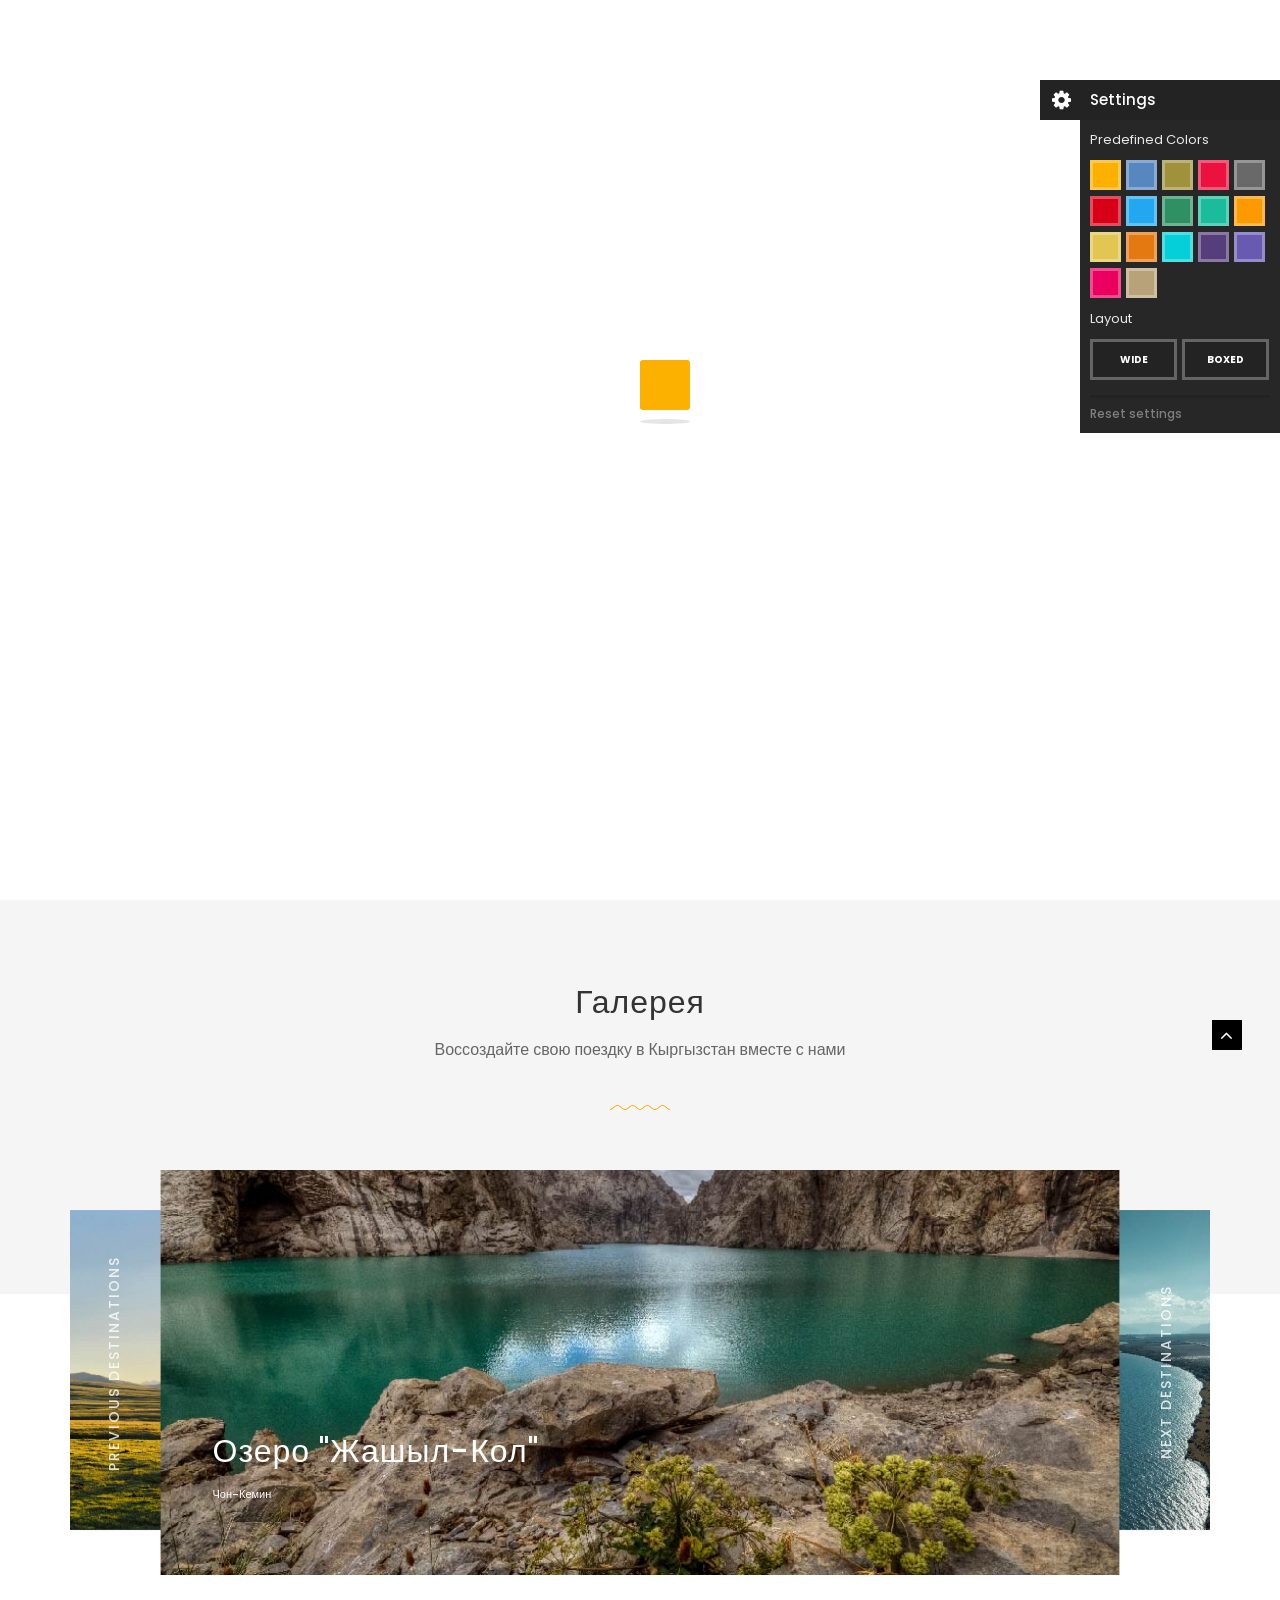
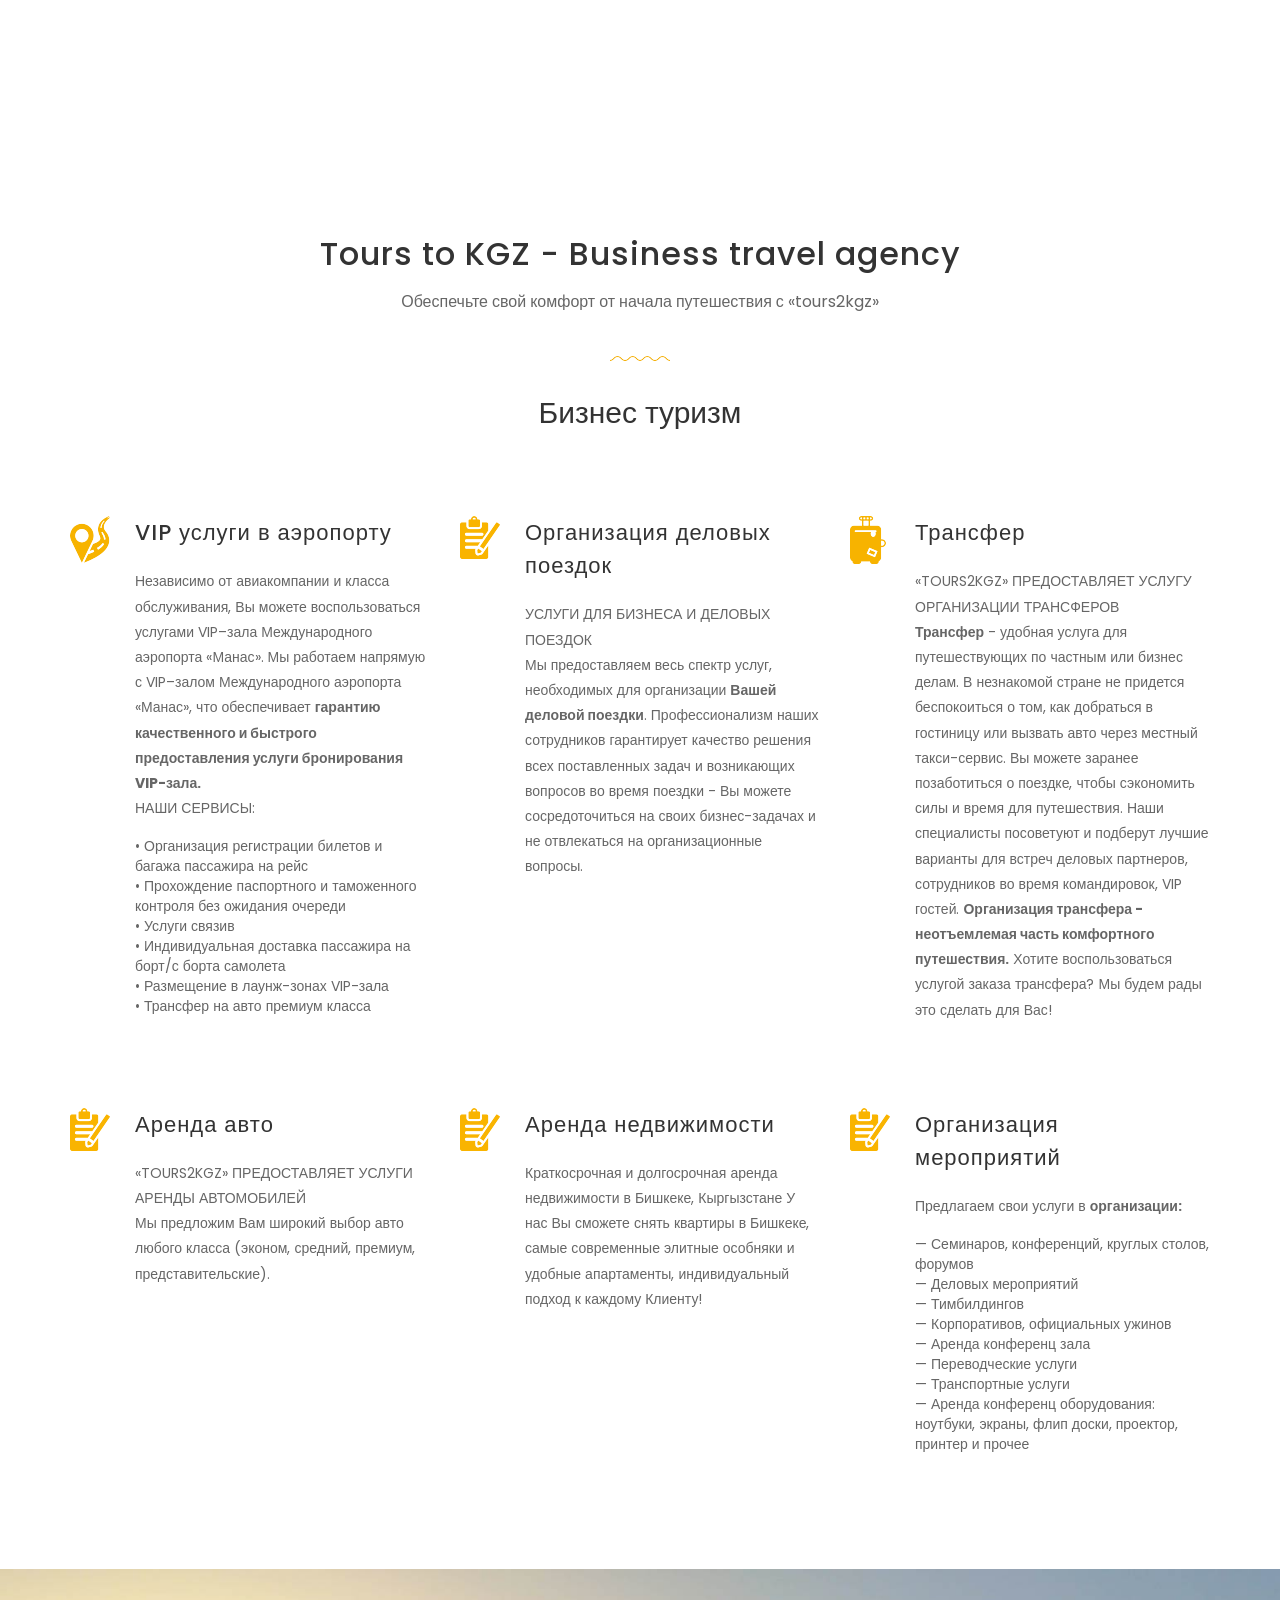
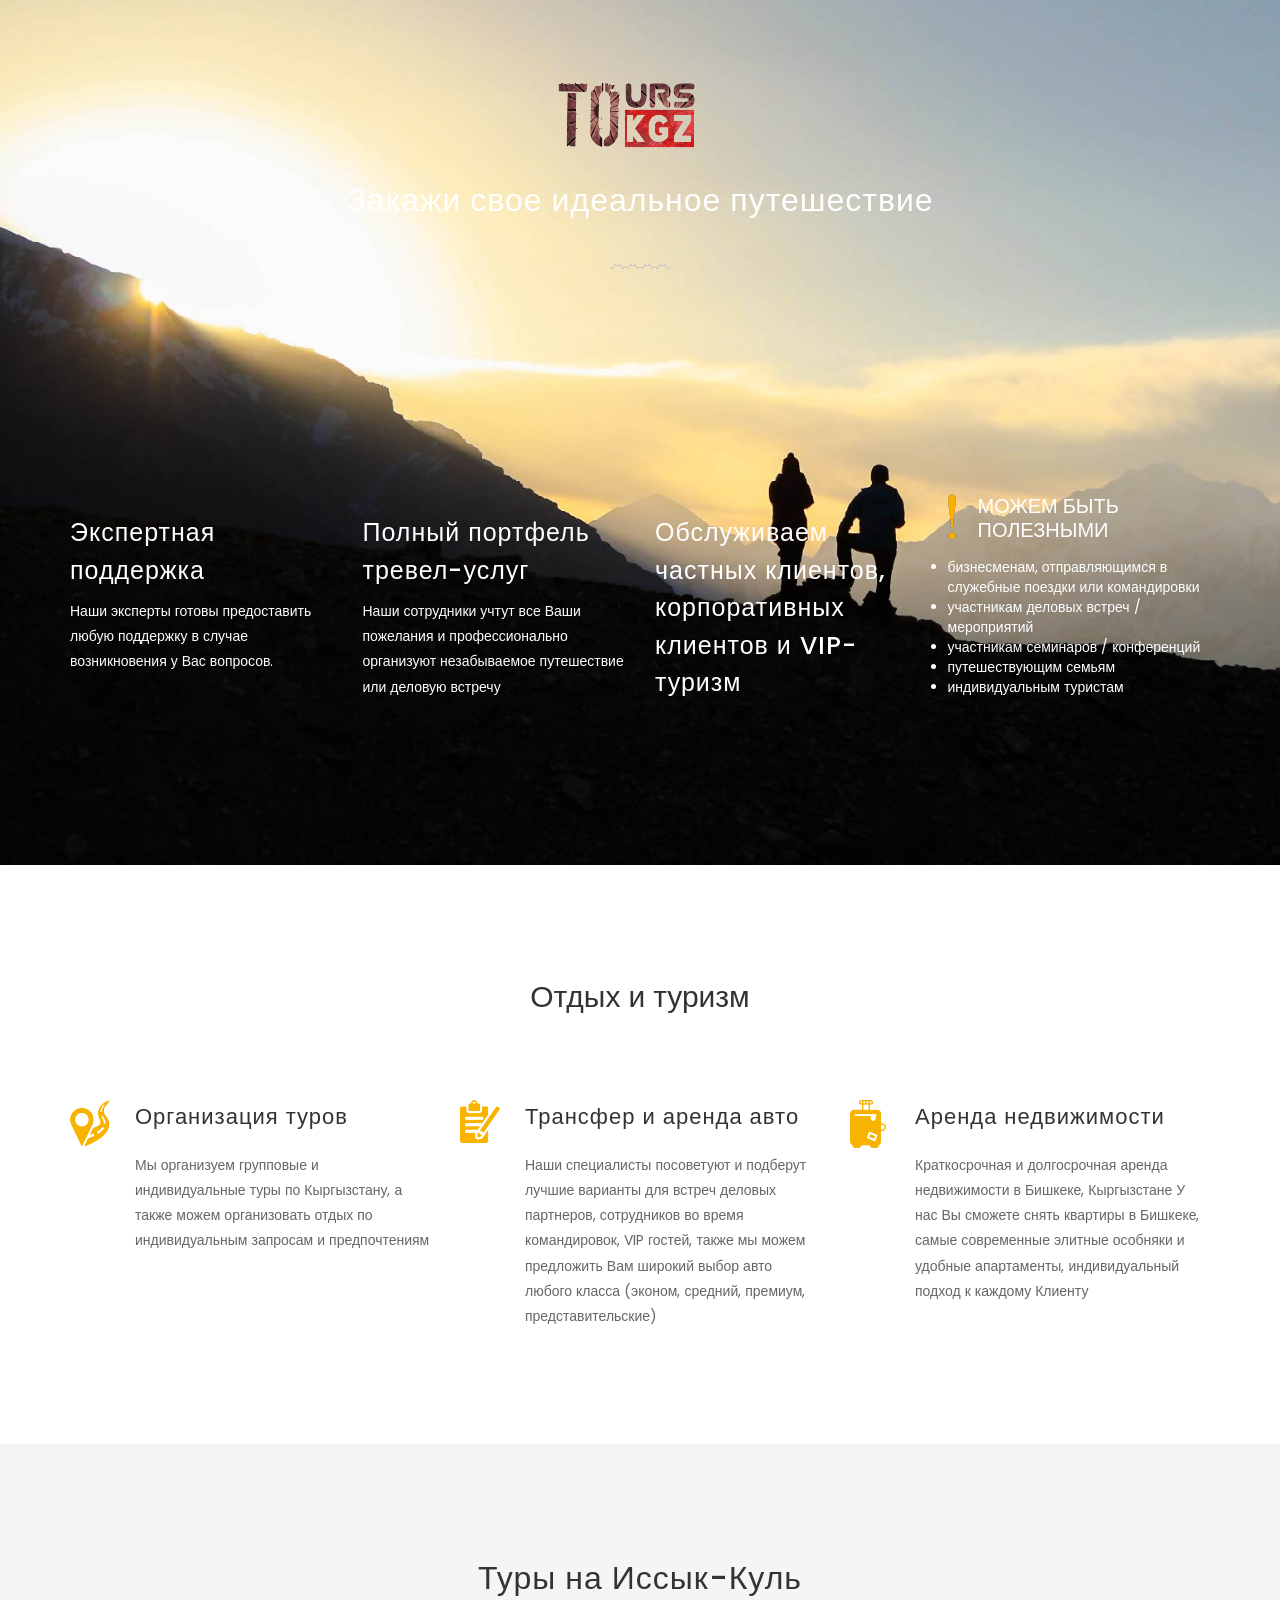
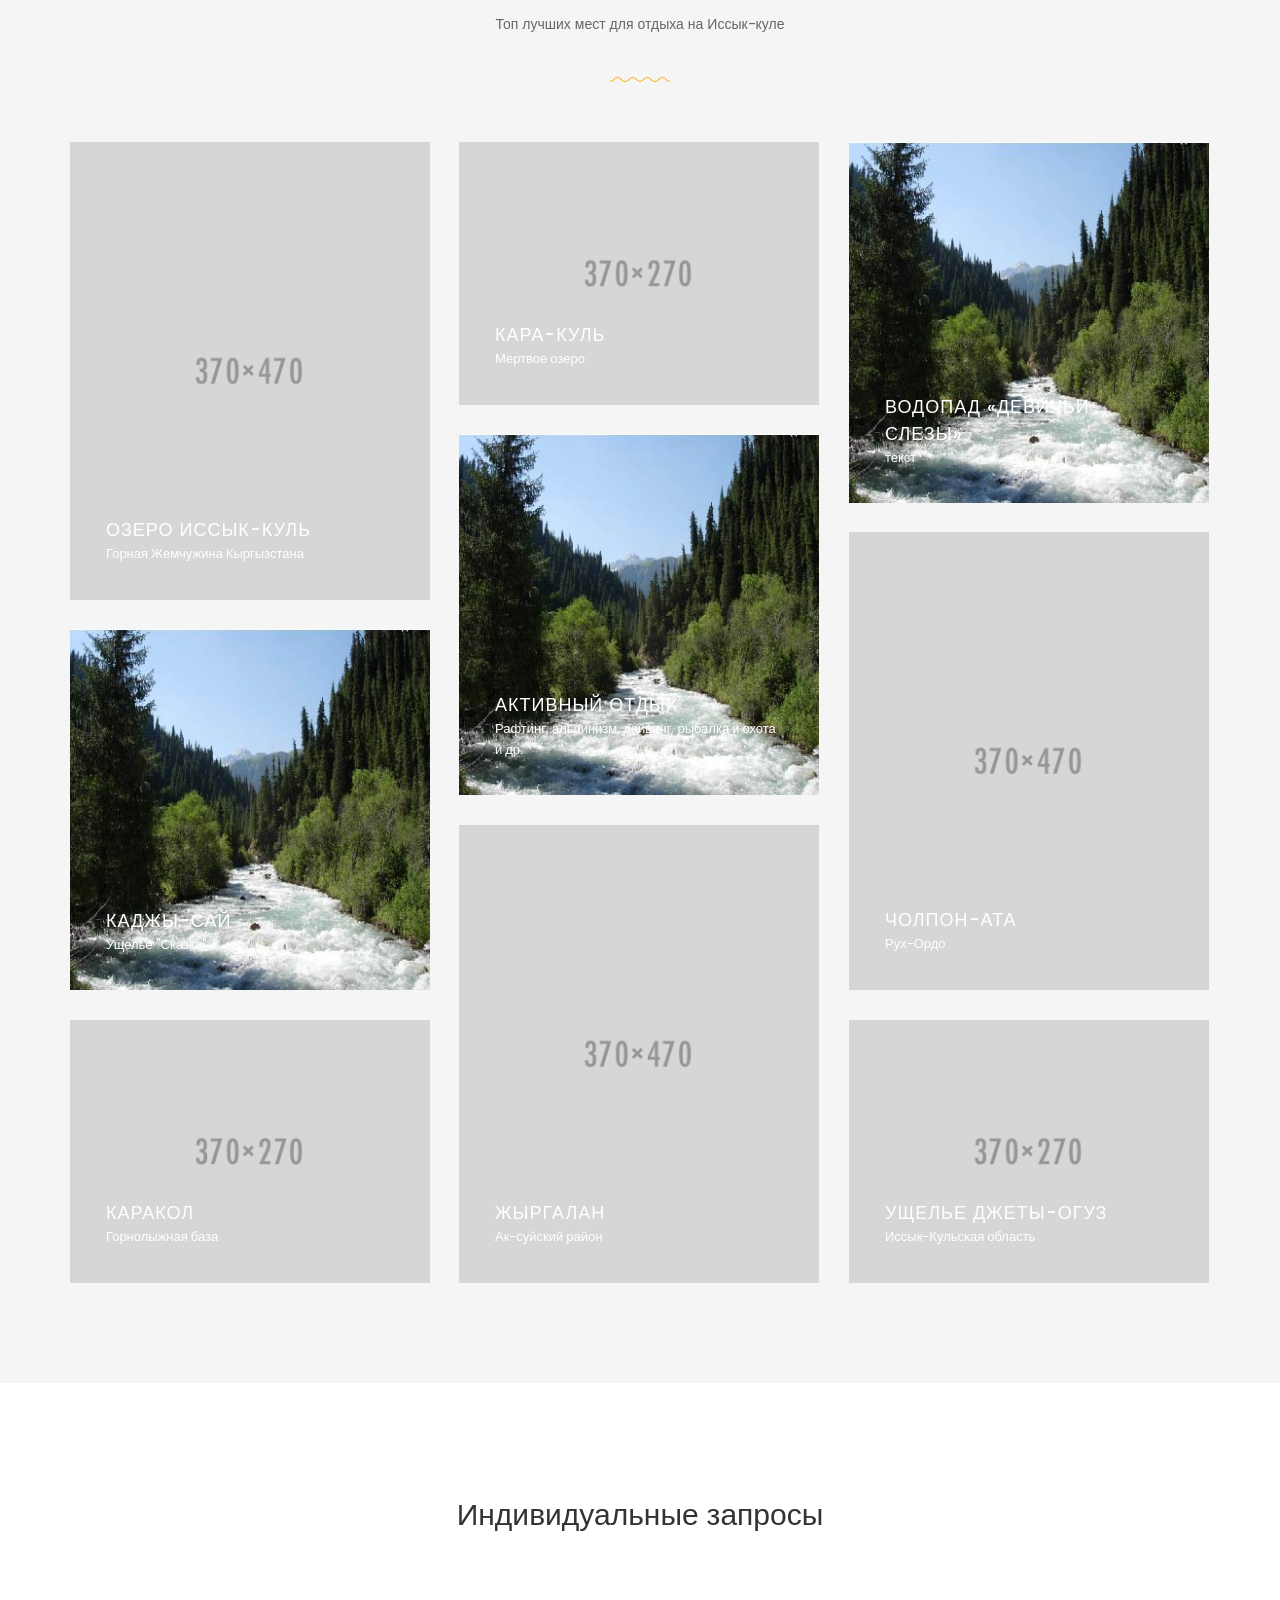
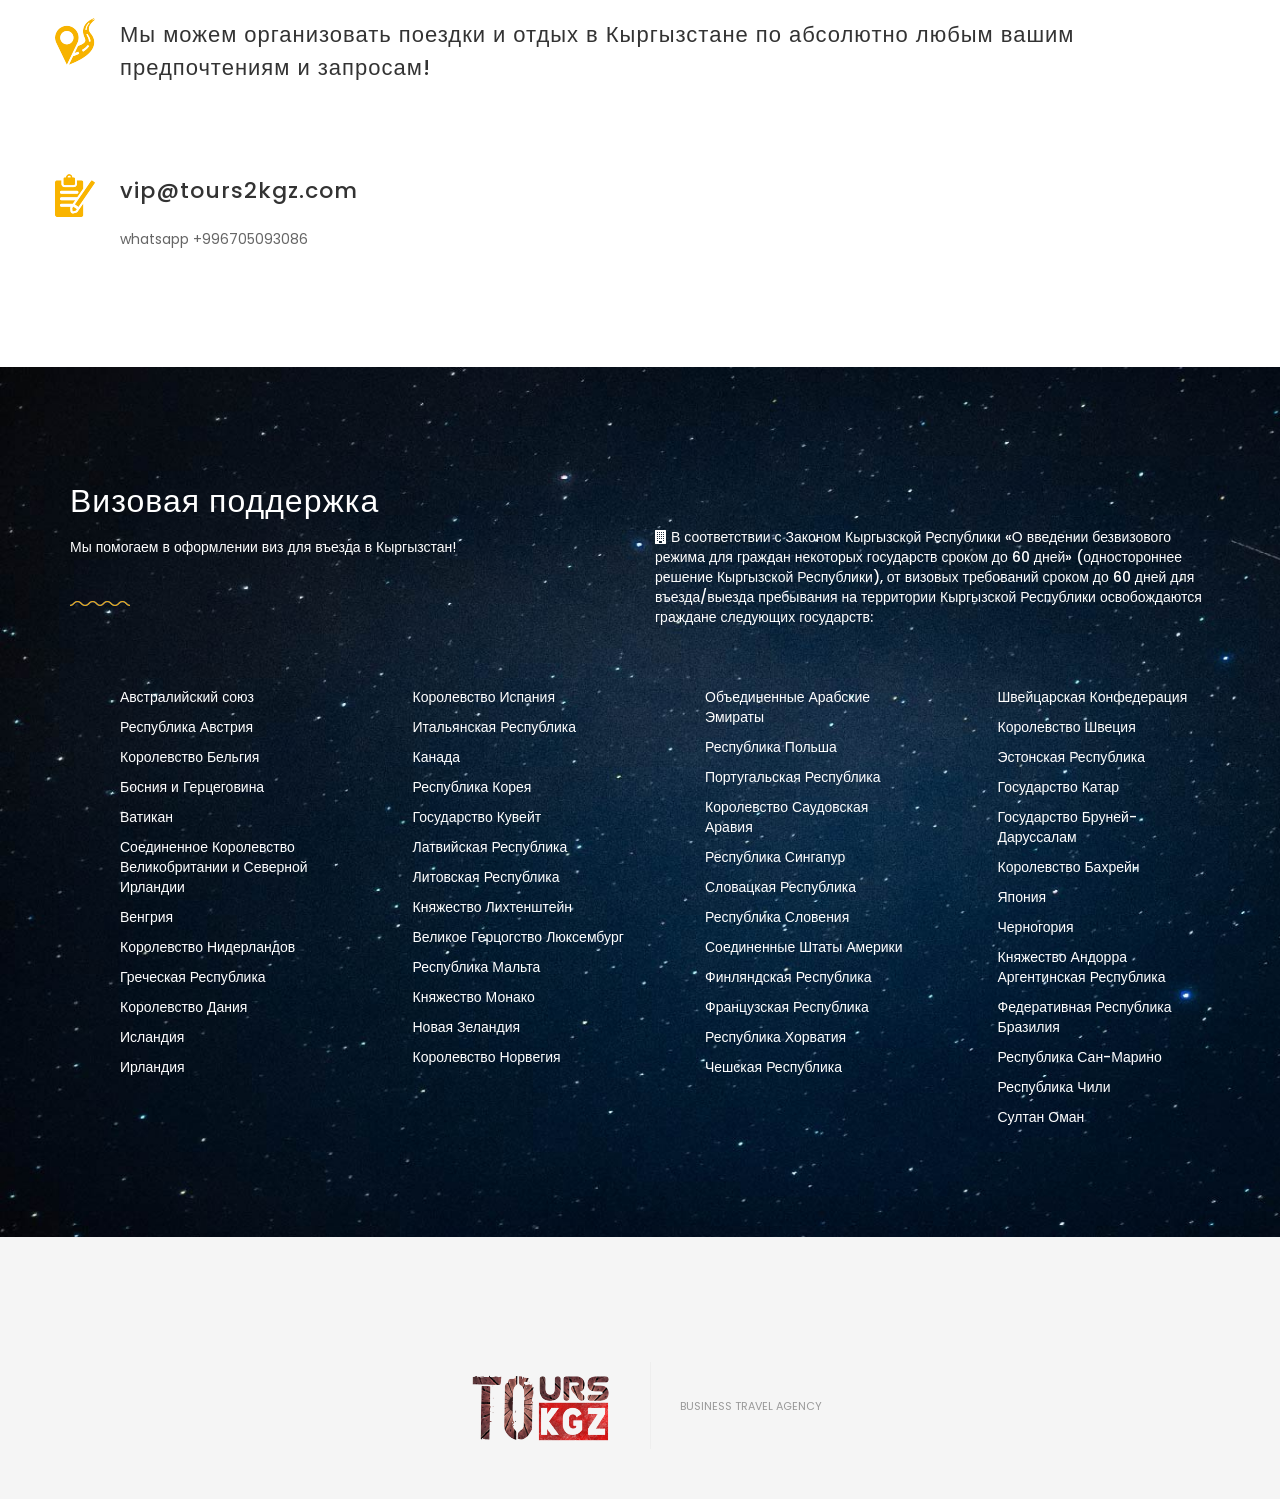
==== commit 4cfca807: "change new block" ====
--- a/index.html
+++ b/index.html
@@ -10,7 +10,7 @@
         <meta name="description" content="agency, ecommerce">
         <meta name="author" content="Md. Siful Islam, Jtheme">
 
-        <title>Tour2KGZ</title>
+        <title>Tours2KGZ</title>
 
         <!-- Favicon -->
         <link rel="apple-touch-icon-precomposed" href="assets/ico/apple-touch-icon-144-precomposed.png">
@@ -95,7 +95,7 @@
                 <!-- / Top Header-1 Ends -->   
 
                 <!-- Main Header-1 Start -->
-                <header class="main-header">
+                <header class="main-header" id="main-head">
                     <div class="header-fix-wrap header-1">
                         <div class="container rel-div">
                             <div class="logo">
@@ -108,20 +108,8 @@
                             <div class="menu-bar">
                                 <div class="responsive-toggle fa fa-bars"> </div>
                                 <nav id="primary-navigation">            
-                                    <ul class="primary-navbar">  
-                                        <li class="dropdown active">
-                                            <a href="#" class="dropdown-toggle" data-toggle="dropdown" role="button" aria-haspopup="true" >Главная</a>
-                                            <!--<ul class="dropdown-menu">
-                                                <li><a href="index.html"> Home-1 </a></li>  
-                                                <li><a href="index-2.html"> Home-2 </a></li> 
-                                                <li><a href="index-3.html"> Home-3 </a></li>
-                                                <li><a href="index-4.html"> Home-4 </a></li>
-                                                <li><a href="index-slider-1.html"> Home Slider-1 </a></li> 
-                                                <li><a href="index-slider-2.html"> Home Slider-2 </a></li>
-                                                <li><a href="index-slider-3.html"> Home Slider-3 </a></li>
-                                            </ul>-->
-                                        </li>
-
+                                    <ul class="primary-navbar">
+                                        <li><a href="#main-head">Главная</a></li>
                                         <li><a href="#business">Бизнес туризм</a> <div class="bubble"> <span class="hot-tag">VIP</span> </div>
                                             <!--<ul class="dropdown-menu">
                                                 <li><a href="#">VIP-услуги в аэропорту</a></li>
@@ -135,7 +123,7 @@
                                         <li><a href="#rest">Отдых и туризм</a> <div class="bubble"></div>
                                         <li><a href="#personal">Частные запросы</a></li>
                                         <li><a href="#visa">Визовая поддержка</a> <div class="bubble"> <span class="green-tag">new!</span></div></li>
-                                        <li><a href="#covid">Covid-19</a></li>
+                                        <li><a href="covid.html">Covid-19</a></li>
                                         <li><a href="#gallery">Галерея</a></li>
 
                                         <li><a href="#">Контакты</a></li>
@@ -1443,14 +1431,7 @@
                         </div>
                     </div>
                 </section>
-                <section class="sec-space agency" id="covid">
-                    <div class="container">
-                        <div class="text-center">
-                            <h2><a href="fullwidth.html"> COVID-19 </a></h2>
-                        </div>
-
-                        </div>
-                </section>
+
                 <!-- / Popular Destination Ends -->   
 
                 <!-- Patners Start -->
@@ -1506,15 +1487,14 @@
             <!-- / CONTENT AREA -->
 
             <!-- FOOTER -->
-           <!-- <footer class="page-footer">
+           <footer class="page-footer">
                 <div class="light-bg sec-space-top pb-50">
-                    <div class="container">-->
+                    <div class="container">
                         <!-- Footer Logo Start -->
-                        <!--<div class="logo">
+                        <div class="logo">
                             <a href="index.html">  <img alt="" src="assets/images/logo/logo-1.png"> </a>
-                            <span>TRAVEL AGENCY</span>
-                            <p>Lorem ipsum dolor sit amet consetuer adipiscing elit, sed diam nonummy dolor sit amet consetuer adipiscing elit, sed diam nonummy.</p>
-                        </div>-->
+                            <span>BUSINESS TRAVEL AGENCY</span>
+                        </div>
                         <!-- / Footer Logo Ends -->  
                     <!--</div>
                 </div>-->
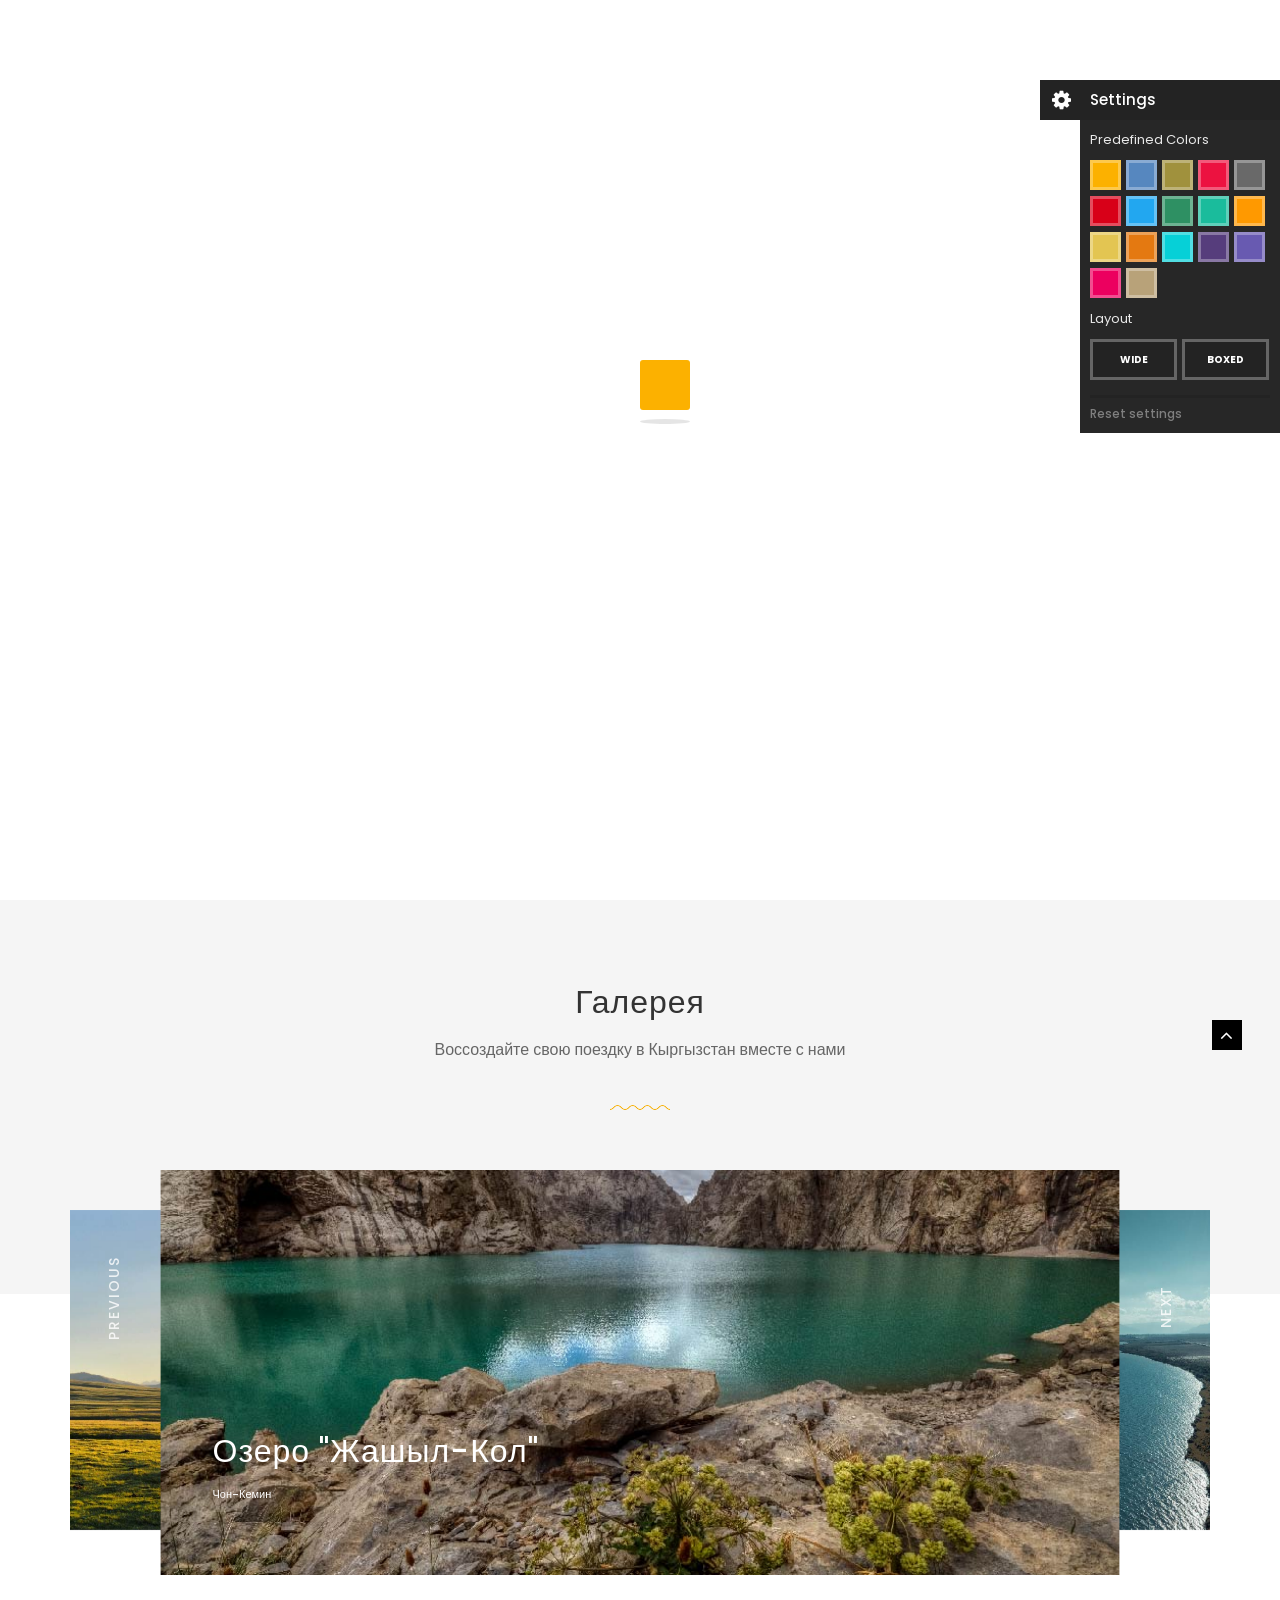
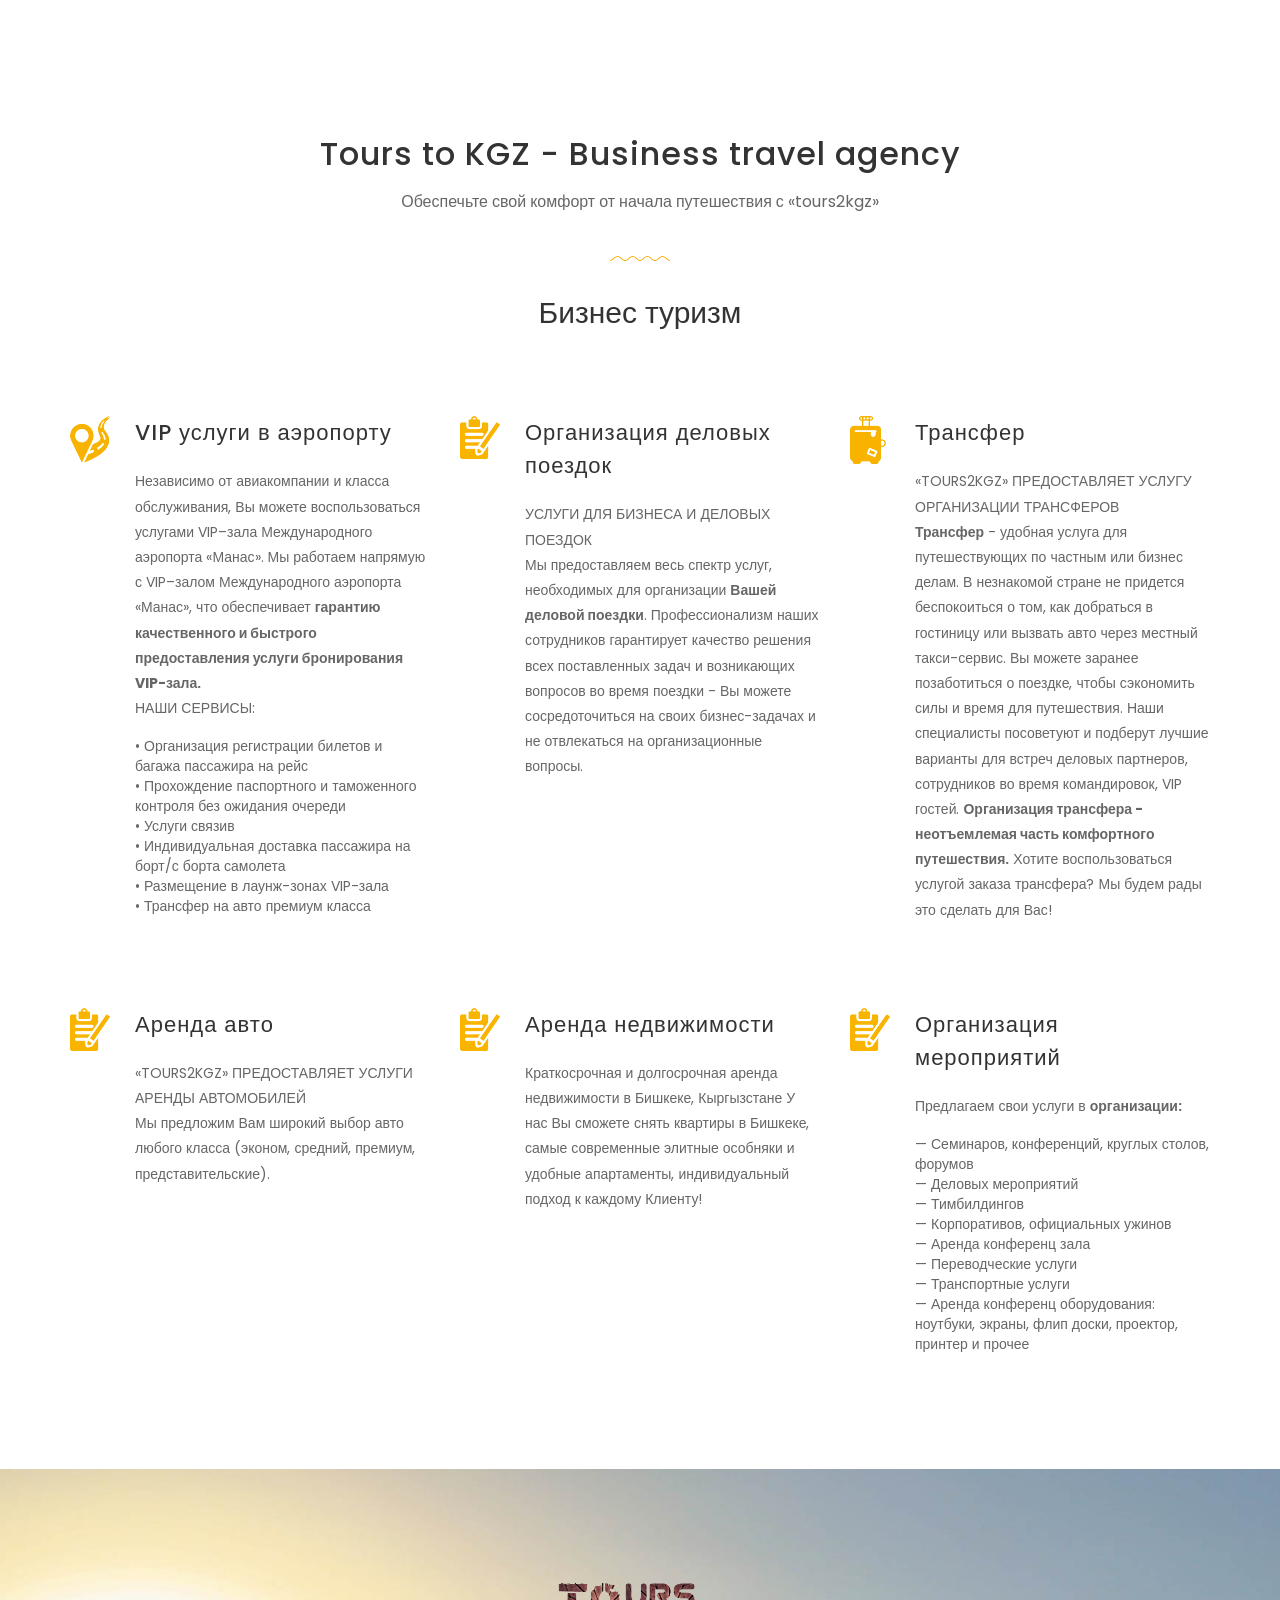
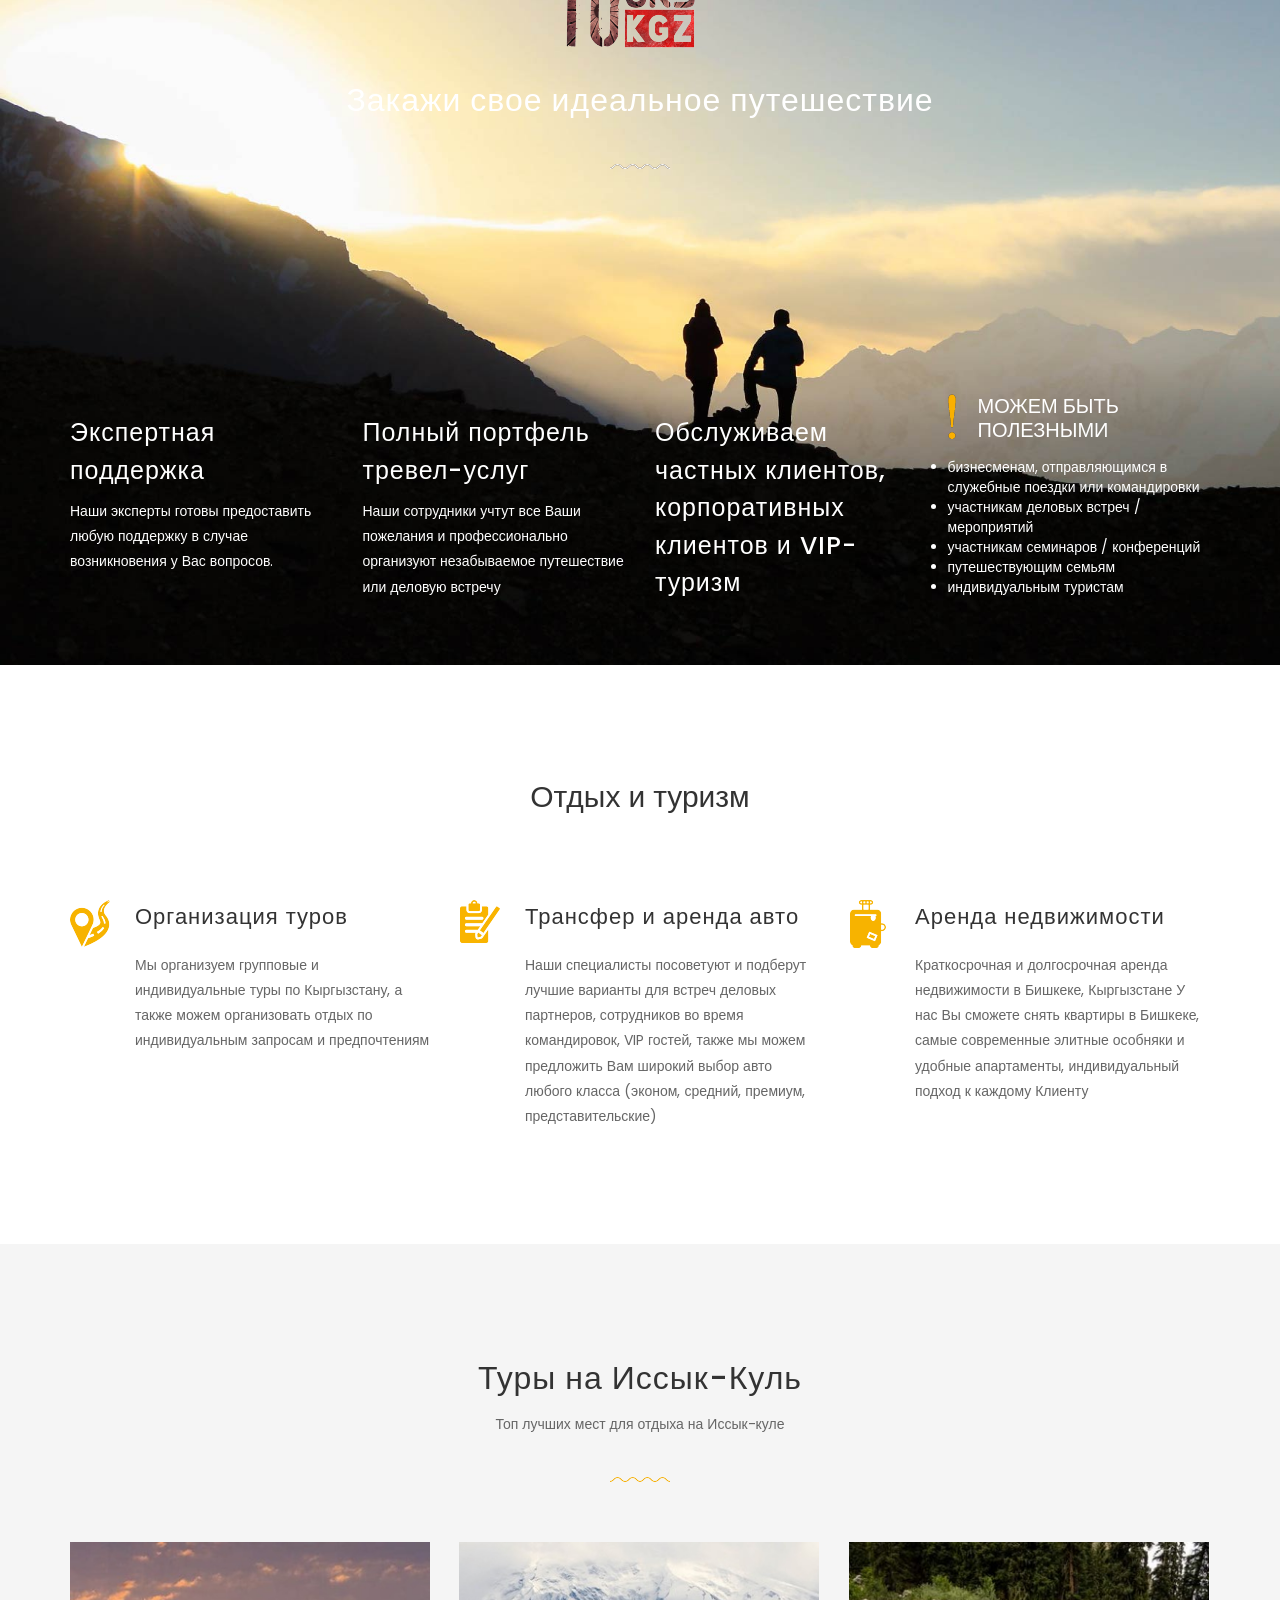
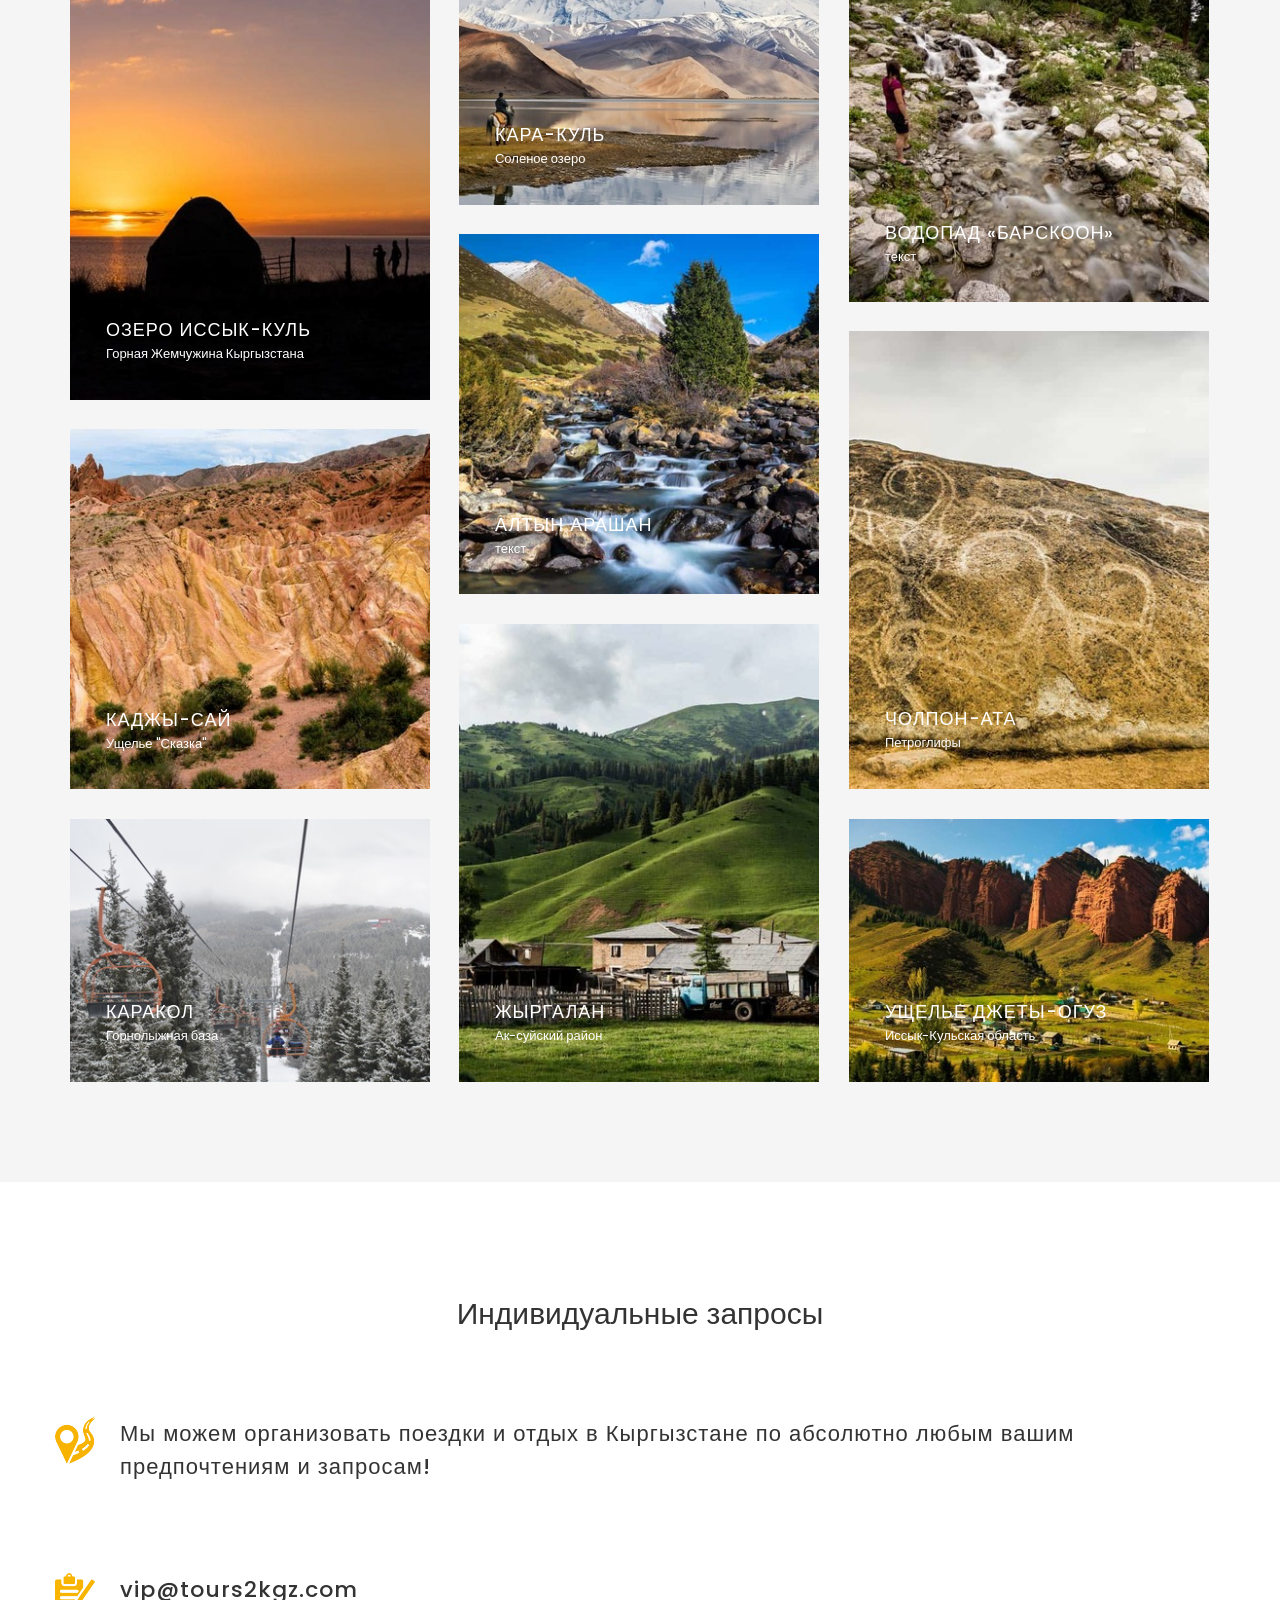
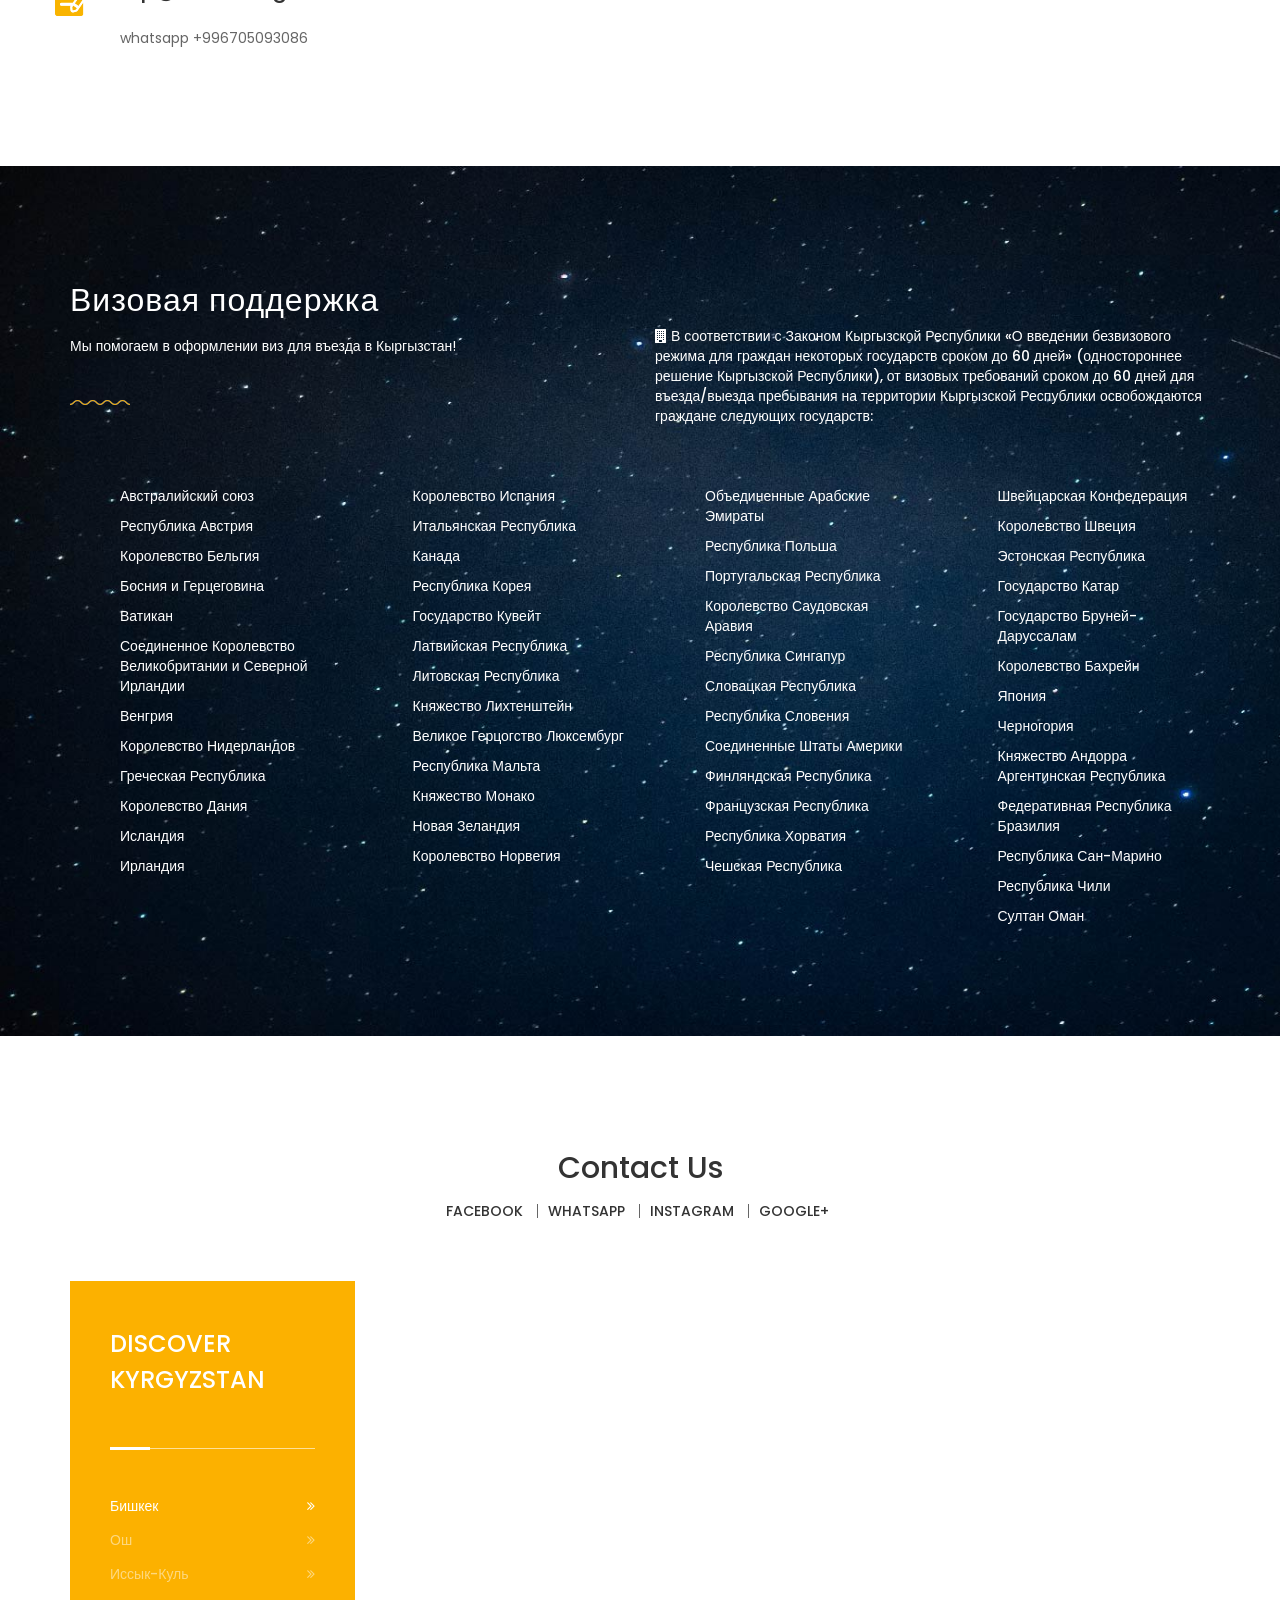
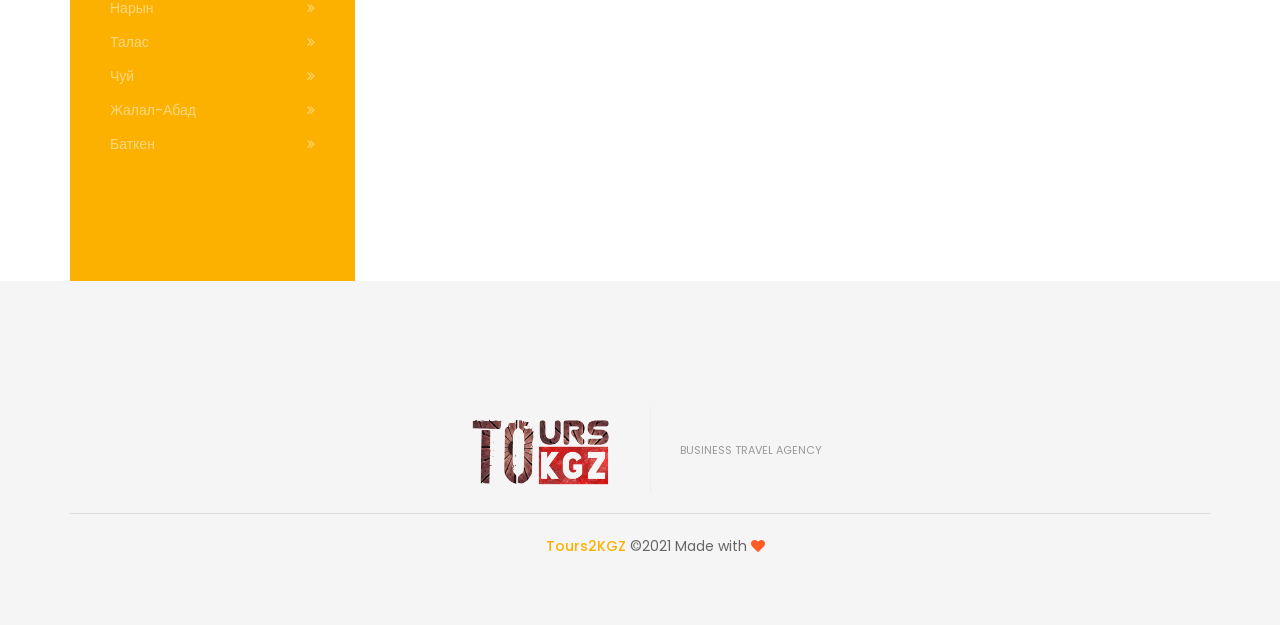
==== commit fdabbb4b: "change new block" ====
--- a/index.html
+++ b/index.html
@@ -126,7 +126,7 @@
                                         <li><a href="covid.html">Covid-19</a></li>
                                         <li><a href="#gallery">Галерея</a></li>
 
-                                        <li><a href="#">Контакты</a></li>
+                                        <li><a href="#contacts">Контакты</a></li>
 
                                        <!-- <li class="dropdown mega-dropdown">
                                             <a href="#" class="dropdown-toggle" data-toggle="dropdown" role="button" aria-haspopup="true">Megamenu</a>                                            
@@ -889,8 +889,8 @@
                                     </div>
                                 </div>
                             </div>
-                            <a class="customNextBtn rotated-text"> PREVIOUS DESTINATIONS </a>
-                            <a class="customPrevBtn rotated-text"> NEXT DESTINATIONS </a>
+                            <a class="customNextBtn rotated-text"> PREVIOUS </a>
+                            <a class="customPrevBtn rotated-text"> NEXT </a>
                         </div>
                     </div>
                 </section>
@@ -898,7 +898,7 @@
                 <!-- / Recommended Ends -->                 
 
                 <!-- Travel Agency Start -->
-               <section class="sec-space agency" id="business">
+               <section class="sec-space agency business-no-top-pad" id="business">
                     <div class="container">
                         <div class="title-wrap-2 text-center">
                             <h2 class="section-title"> Tours to KGZ - Business travel agency </h2>
@@ -1015,7 +1015,7 @@
                 <!-- / Travel Agency Ends -->
 
                 <!-- Ideal Trip Start -->
-              <section class="sec-space ideal-trip">
+              <section class="sec-space ideal-trip trip-no-pad">
                     <div class="container">
                         <div class="title-wrap-2 wave-line-2 text-center">
                             <img alt="" src="assets/images/icons/logo-icon.png" />
@@ -1145,13 +1145,13 @@
                                         <img src="assets/images/gallery/370x270-1.jpg" alt="">
                                         <div class="price-2">
                                             <h2 class="title-3 no-margin"> <a href=""> Кара-Куль </a> </h2>
-                                            <span class="fsz-13">Мертвое озеро</span>
+                                            <span class="fsz-13">Соленое озеро</span>
                                         </div>
                                         <div class="flex-wrap">
                                             <div class="flex-caption middle info transition">                                                
                                                 <div class="price">                                                    
                                                     <h2 class="title-3 no-margin"> <a href=""> Кара-Куль </a> </h2>
-                                                    <span class="fsz-13">Мертвое озеро</span>
+                                                    <span class="fsz-13">Соленое озеро</span>
                                                 </div>
                                                 <p>Lorem ipsum dolor sit amet consectuerer delgado adipiscing diam dolorado the best place.</p>                                             
                                             </div>
@@ -1162,13 +1162,13 @@
                                     <div class="feature-2 flex-item">
                                         <img src="assets/images/gallery/370x370-1.jpg" alt="">
                                         <div class="price-2">
-                                            <h2 class="title-3 no-margin"> <a href=""> Водопад «Девичьи слезы» </a> </h2>
+                                            <h2 class="title-3 no-margin"> <a href=""> Водопад «Барскоон» </a> </h2>
                                             <span class="fsz-13">текст</span>
                                         </div>
                                         <div class="flex-wrap">
                                             <div class="flex-caption middle info transition">                                                
                                                 <div class="price">                                                    
-                                                    <h2 class="title-3 no-margin"> <a href="">Водопад «Девичьи слезы»</a> </h2>
+                                                    <h2 class="title-3 no-margin"> <a href="">Водопад «Барскоон»</a> </h2>
                                                     <span class="fsz-13">текст</span>
                                                 </div>
                                                 <p>Lorem ipsum dolor sit amet consectuerer delgado adipiscing diam dolorado the best place.</p>                                             
@@ -1180,14 +1180,14 @@
                                     <div class="feature-2 flex-item">
                                         <img src="assets/images/gallery/370x370-2.jpg" alt="">
                                         <div class="price-2">
-                                            <h2 class="title-3 no-margin"> <a href=""> Активный отдых </a> </h2>
-                                            <span class="fsz-13">Рафтинг, альпинизм, дайвинг, рыбалка и охота и др.</span>
+                                            <h2 class="title-3 no-margin"> <a href=""> Алтын Арашан </a> </h2>
+                                            <span class="fsz-13">текст</span>
                                         </div>
                                         <div class="flex-wrap">
                                             <div class="flex-caption middle info transition">                                                
                                                 <div class="price">                                                    
-                                                    <h2 class="title-3 no-margin"> <a href=""> Активный отдых </a> </h2>
-                                                    <span class="fsz-13">Рафтинг, альпинизм, дайвинг, рыбалка и охота и др.FF</span>
+                                                    <h2 class="title-3 no-margin"> <a href=""> Алтын Арашан </a> </h2>
+                                                    <span class="fsz-13">текст</span>
                                                 </div>
                                                 <p>Lorem ipsum dolor sit amet consectuerer delgado adipiscing diam dolorado the best place.</p>                                             
                                             </div>
@@ -1199,13 +1199,13 @@
                                         <img src="assets/images/gallery/370x470-2.jpg" alt="">
                                         <div class="price-2">
                                             <h2 class="title-3 no-margin"> <a href=""> Чолпон-Ата</a> </h2>
-                                            <span class="fsz-13">Рух-Ордо</span>
+                                            <span class="fsz-13">Петроглифы</span>
                                         </div>
                                         <div class="flex-wrap">
                                             <div class="flex-caption middle info transition">                                                
                                                 <div class="price">                                                    
                                                     <h2 class="title-3 no-margin"> <a href=""> Чолпон-Ата </a> </h2>
-                                                    <span class="fsz-13">Рух-Ордо</span>
+                                                    <span class="fsz-13">Петроглифы</span>
                                                 </div>
                                                 <p>Lorem ipsum dolor sit amet consectuerer delgado adipiscing diam dolorado the best place.</p>                                             
                                             </div>
@@ -1485,8 +1485,42 @@
 
             <!--</article>-->
             <!-- / CONTENT AREA -->
-
-            <!-- FOOTER -->
+                <!-- Contact Us Start -->
+                <section class="sec-space-top contact-us" id="contacts">
+                    <div class="container">
+                        <div class="text-center">
+                            <h2>Contact Us</h2>
+                        </div>
+                        <div class="clearfix">
+                            <ul class="list-inline social-icons-3">
+                                <li> <a href="#">FACEBOOK  </a> </li>
+                                <li> <a href="#">WHATSAPP    </a> </li>
+                                <li> <a href="#">INSTAGRAM    </a> </li>
+                                <li> <a href="#">GOOGLE+    </a> </li>
+                            </ul>
+                        </div>
+                        <div class="col-lg-3 col-sm-4 theme-color-bg">
+                            <div class="best-place-menu">
+                                <h2 class="title"> DISCOVER KYRGYZSTAN </h2>
+                                <ul class="list-unstyled">
+                                    <li class="active"> <a href="#place-1" data-toggle="tab" aria-expanded="true">Бишкек</a> </li>
+                                    <li> <a href="#place-2" data-toggle="tab" aria-expanded="true">Ош</a> </li>
+                                    <li> <a href="#place-3" data-toggle="tab" aria-expanded="true">Иссык-Куль</a> </li>
+                                    <li> <a href="#place-4" data-toggle="tab" aria-expanded="true">Нарын</a> </li>
+                                    <li> <a href="#place-5" data-toggle="tab" aria-expanded="true">Талас</a> </li>
+                                    <li> <a href="#place-5" data-toggle="tab" aria-expanded="true">Чуй</a> </li>
+                                    <li> <a href="#place-5" data-toggle="tab" aria-expanded="true">Жалал-Абад</a> </li>
+                                    <li> <a href="#place-5" data-toggle="tab" aria-expanded="true">Баткен</a> </li>
+                                </ul>
+                            </div>
+                        </div>
+                        <div class="col-lg-9 col-sm-8 no-padding">
+                            <div class="contact-map"> <iframe src="https://www.google.com/maps/embed?pb=!1m18!1m12!1m3!1d3073998.299940533!2d72.4961772435097!3d41.20103171245244!2m3!1f0!2f0!3f0!3m2!1i1024!2i768!4f13.1!3m3!1m2!1s0x3897381dfce927f3%3A0x281058b74e88c433!2sKyrgyzstan!5e0!3m2!1sen!2skg!4v1624899700273!5m2!1sen!2skg" width="100%" height="100%" style="border:0;" allowfullscreen="" loading="lazy"></iframe> </div>
+                        </div>
+                    </div>
+                </section>
+                <!-- / Contact Us Ends -->
+                <!-- FOOTER -->
            <footer class="page-footer">
                 <div class="light-bg sec-space-top pb-50">
                     <div class="container">
@@ -1495,36 +1529,23 @@
                             <a href="index.html">  <img alt="" src="assets/images/logo/logo-1.png"> </a>
                             <span>BUSINESS TRAVEL AGENCY</span>
                         </div>
-                        <!-- / Footer Logo Ends -->  
+                        <!-- / Footer Logo Ends -->
                     <!--</div>
                 </div>-->
                 <!-- Footer menu Start -->
-              <!--  <div class="text-center">
-                    <div class="container footer-menu">
-                        <ul class="primary-navbar">
-                            <li><a href="#"> About Us.  </a></li>
-                            <li><a href="#">Write a review. </a></li>
-                            <li><a href="#">  Careers. </a></li>
-                            <li><a href="#">Membership. </a></li>
-                            <li><a href="#">Site Map. </a></li>
-                            <li><a href="#">Become an Affiliate. </a></li>
-                            <li><a href="#">Travelers’ Choice. </a></li>
-                            <li><a href="#">Help Center. </a></li>
-                        </ul>
-                    </div>
+               <div class="text-center">
                     <hr class="divider-1" />
                     <div class="container copyright">
-                        <p> <a href="index.html" class="theme-color fw-500">Vetrov</a> ©2017 Made with <i class="fa fa-heart red-clr"></i> All Right Reserved </p>
+                        <p> <a href="index.html" class="theme-color fw-500">Tours2KGZ</a> ©2021 Made with <i class="fa fa-heart red-clr"></i> </p>
                     </div>
                 </div>
 
 
-            </footer>-->
+            </footer>
             <!-- / Footer Menu Ends -->
                 <!-- /FOOTER -->
 
             <div id="to-top" class="to-top"> <i class="fa fa-angle-up"></i> </div>
-
 
         </main>
         <!-- /WRAPPER -->
@@ -1544,6 +1565,7 @@
 
         <!-- Custom JS -->   
         <script src="assets/js/theme.js" type="text/javascript"></script>
+        <script src="https://goo.gl/maps/6jXhpBkj5t3C9PaN6" async defer></script>
 
         <!--[if (gte IE 9)|!(IE)]><!-->   
         <script src="assets/js/jquery.cookie.js"></script>        
--- a/assets/css/style.css
+++ b/assets/css/style.css
@@ -280,6 +280,8 @@
 .sec-space {padding-bottom: 100px; padding-top: 100px;}
 .sec-space-bottom {padding-bottom: 100px;}
 .sec-space-top {padding-top: 100px;}
+.trip-no-pad {padding-bottom: 0;}
+.business-no-top-pad {padding-top: 0;}
 .ptb-10{
     padding-bottom: 10px;
     padding-top: 10px;
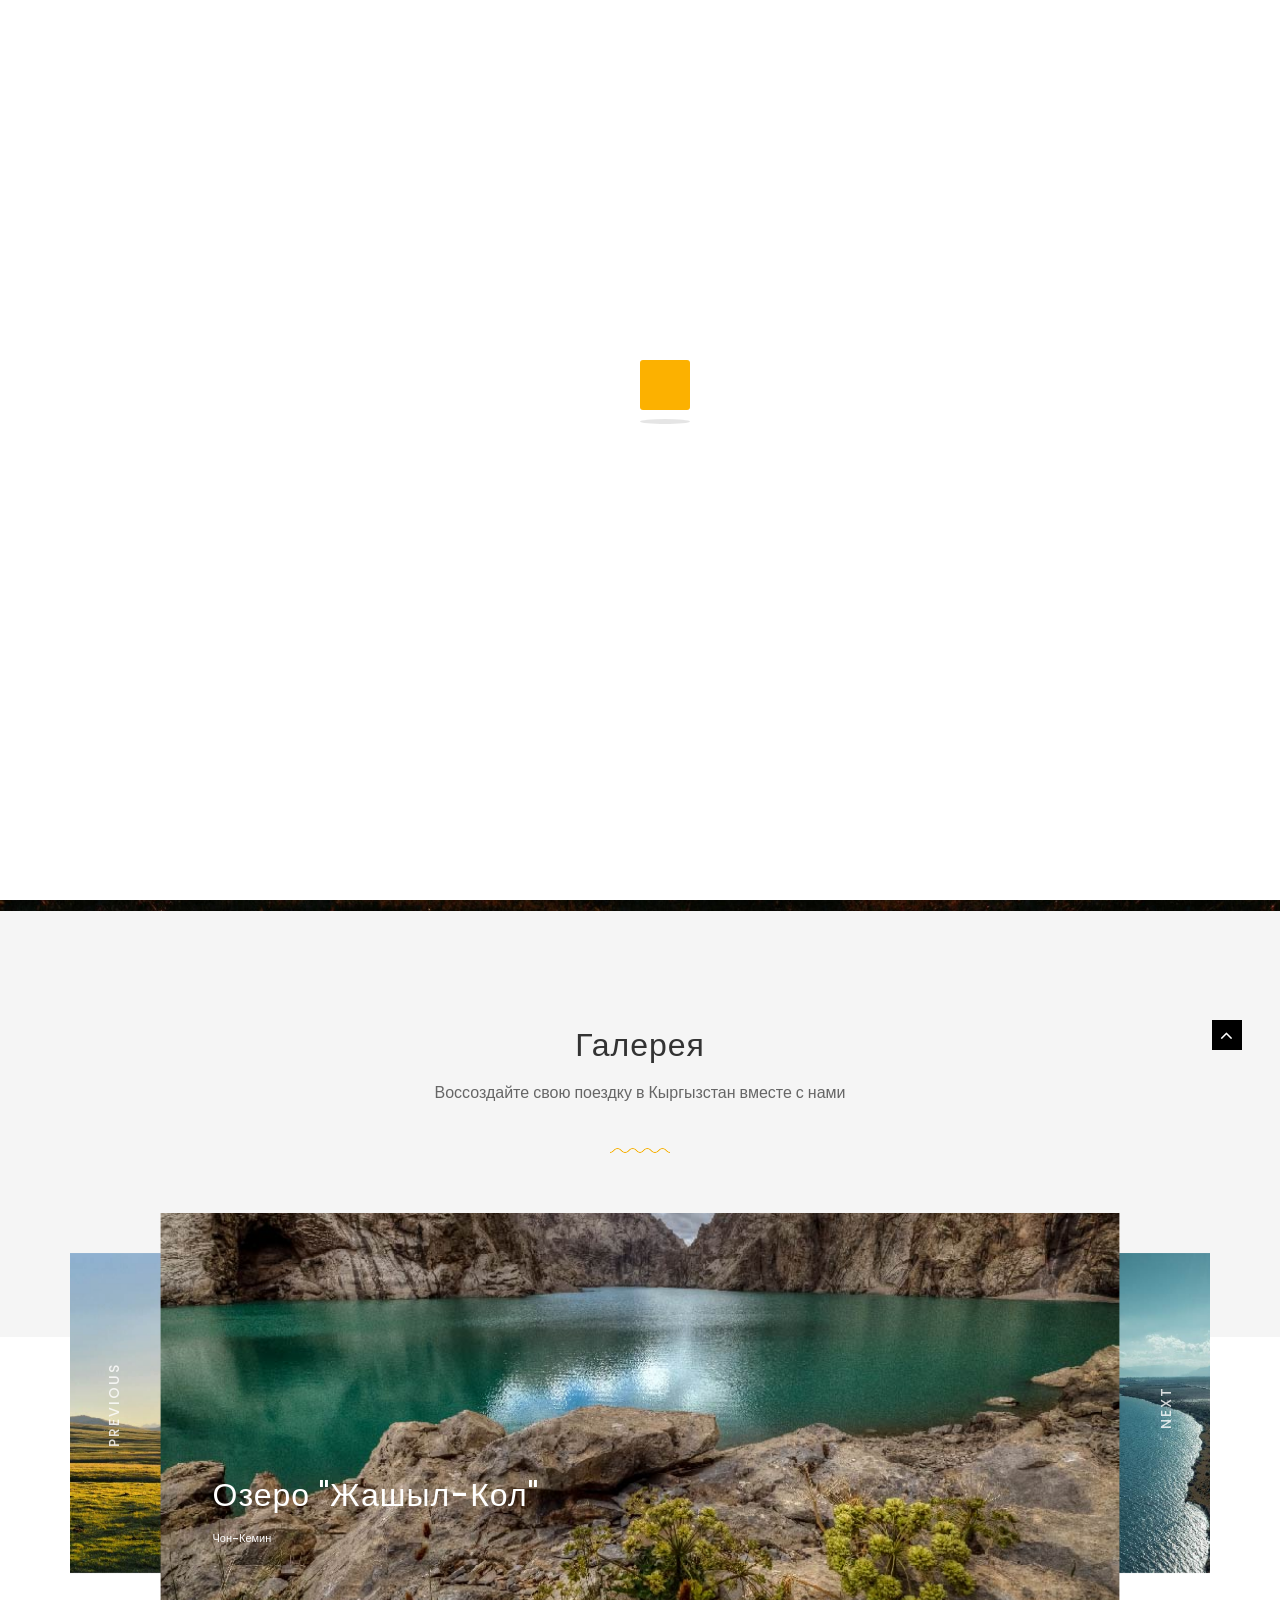
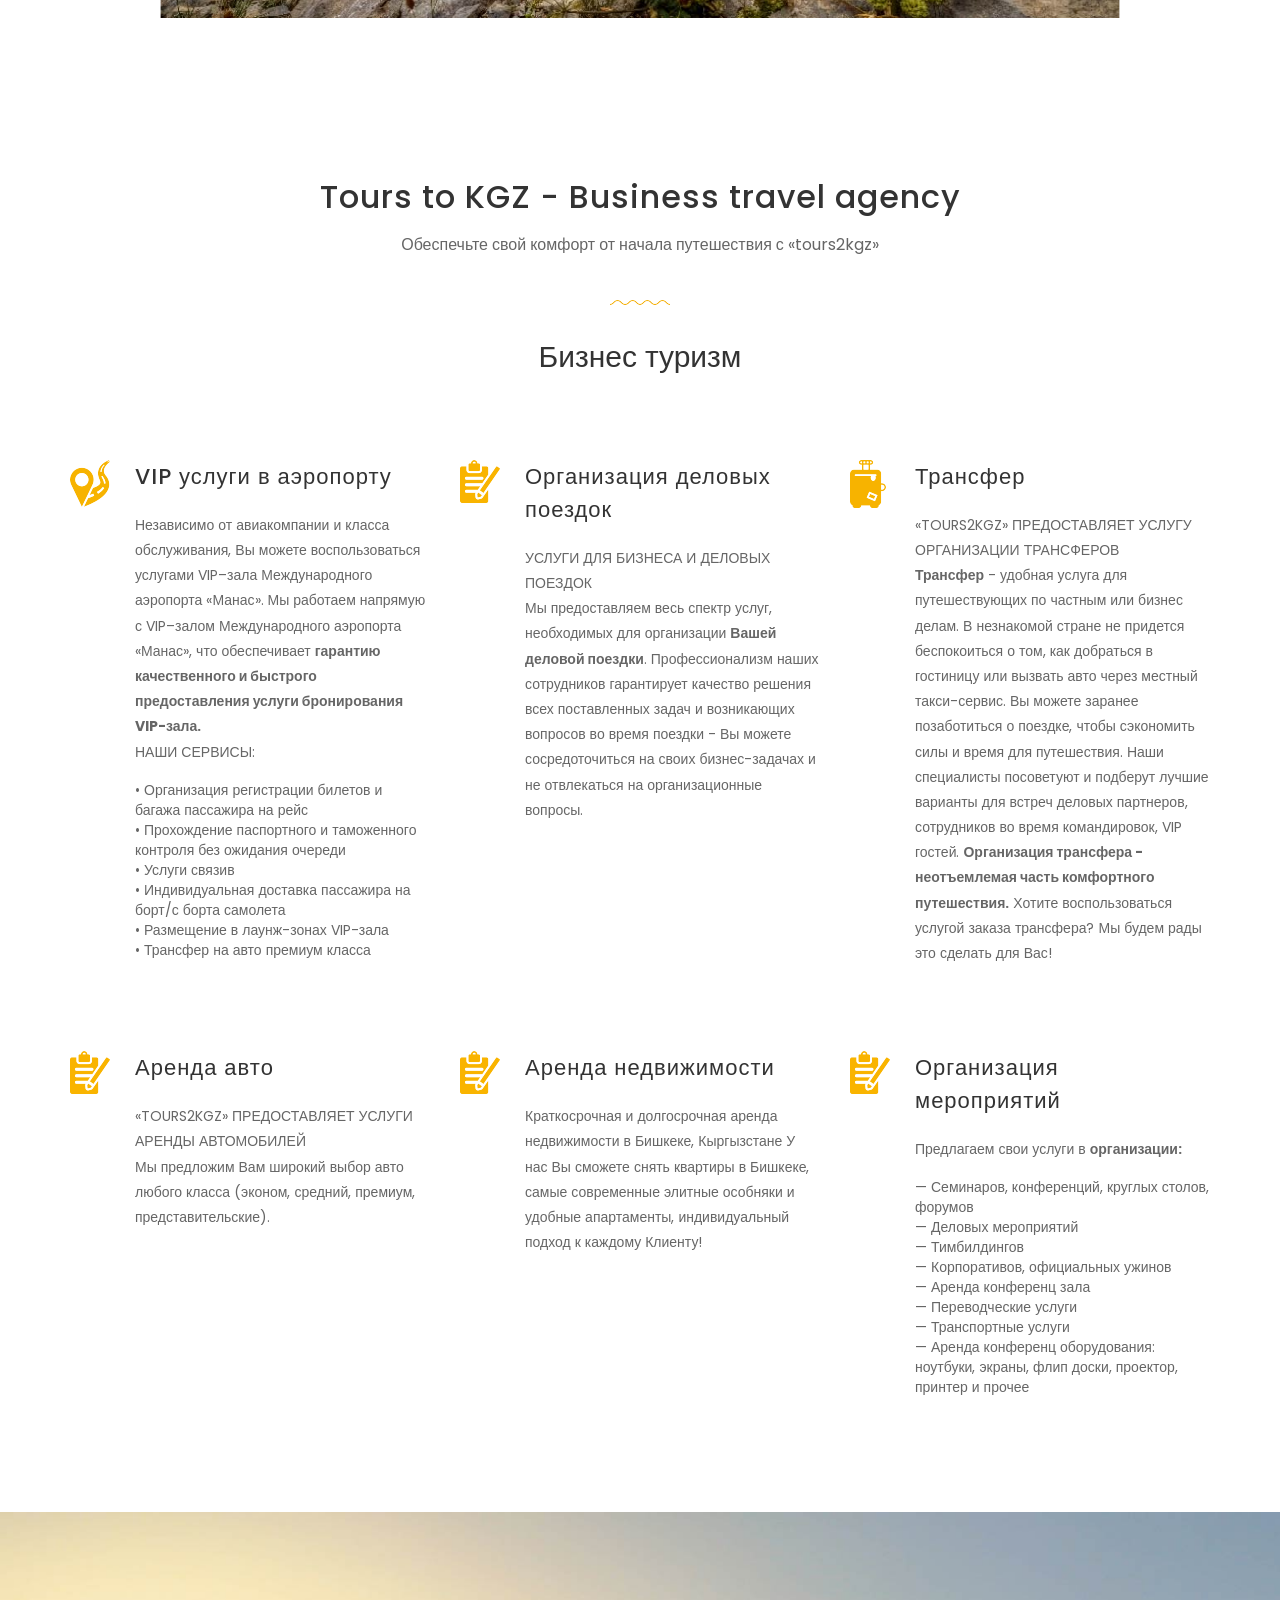
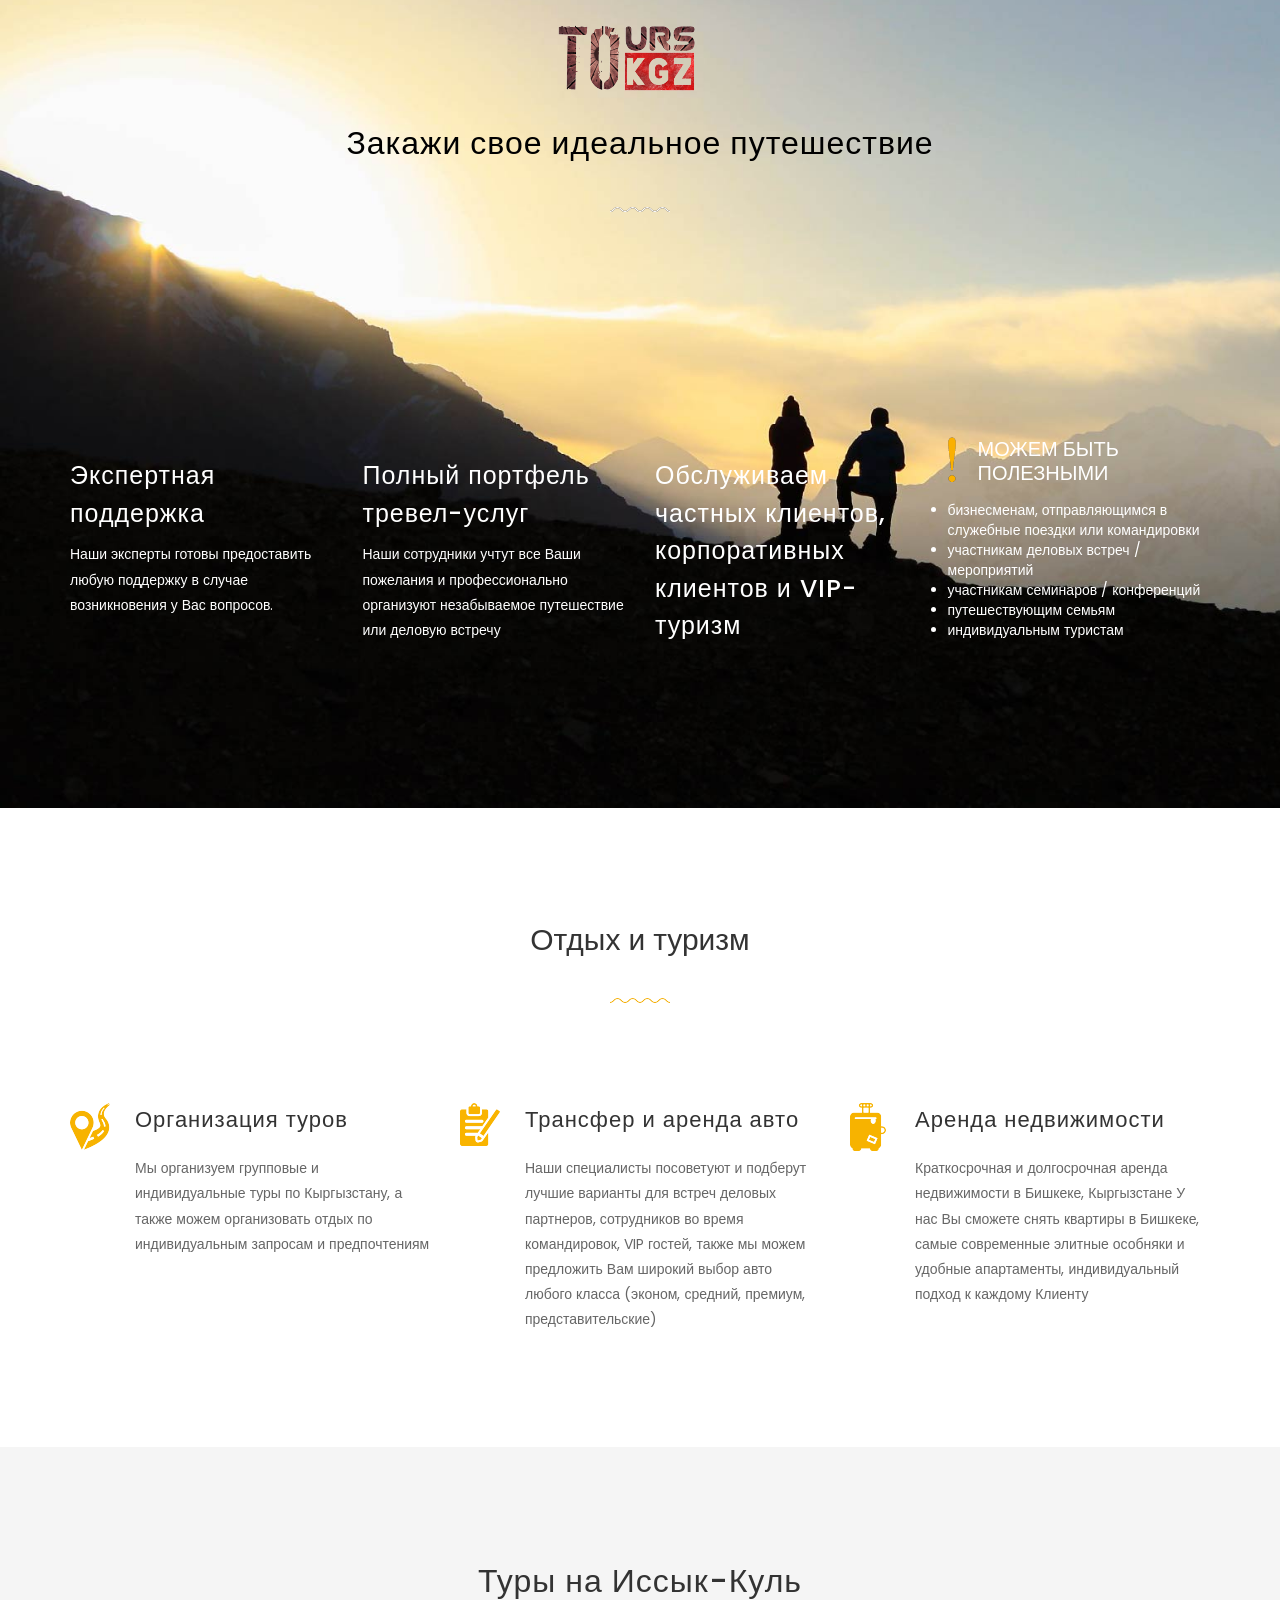
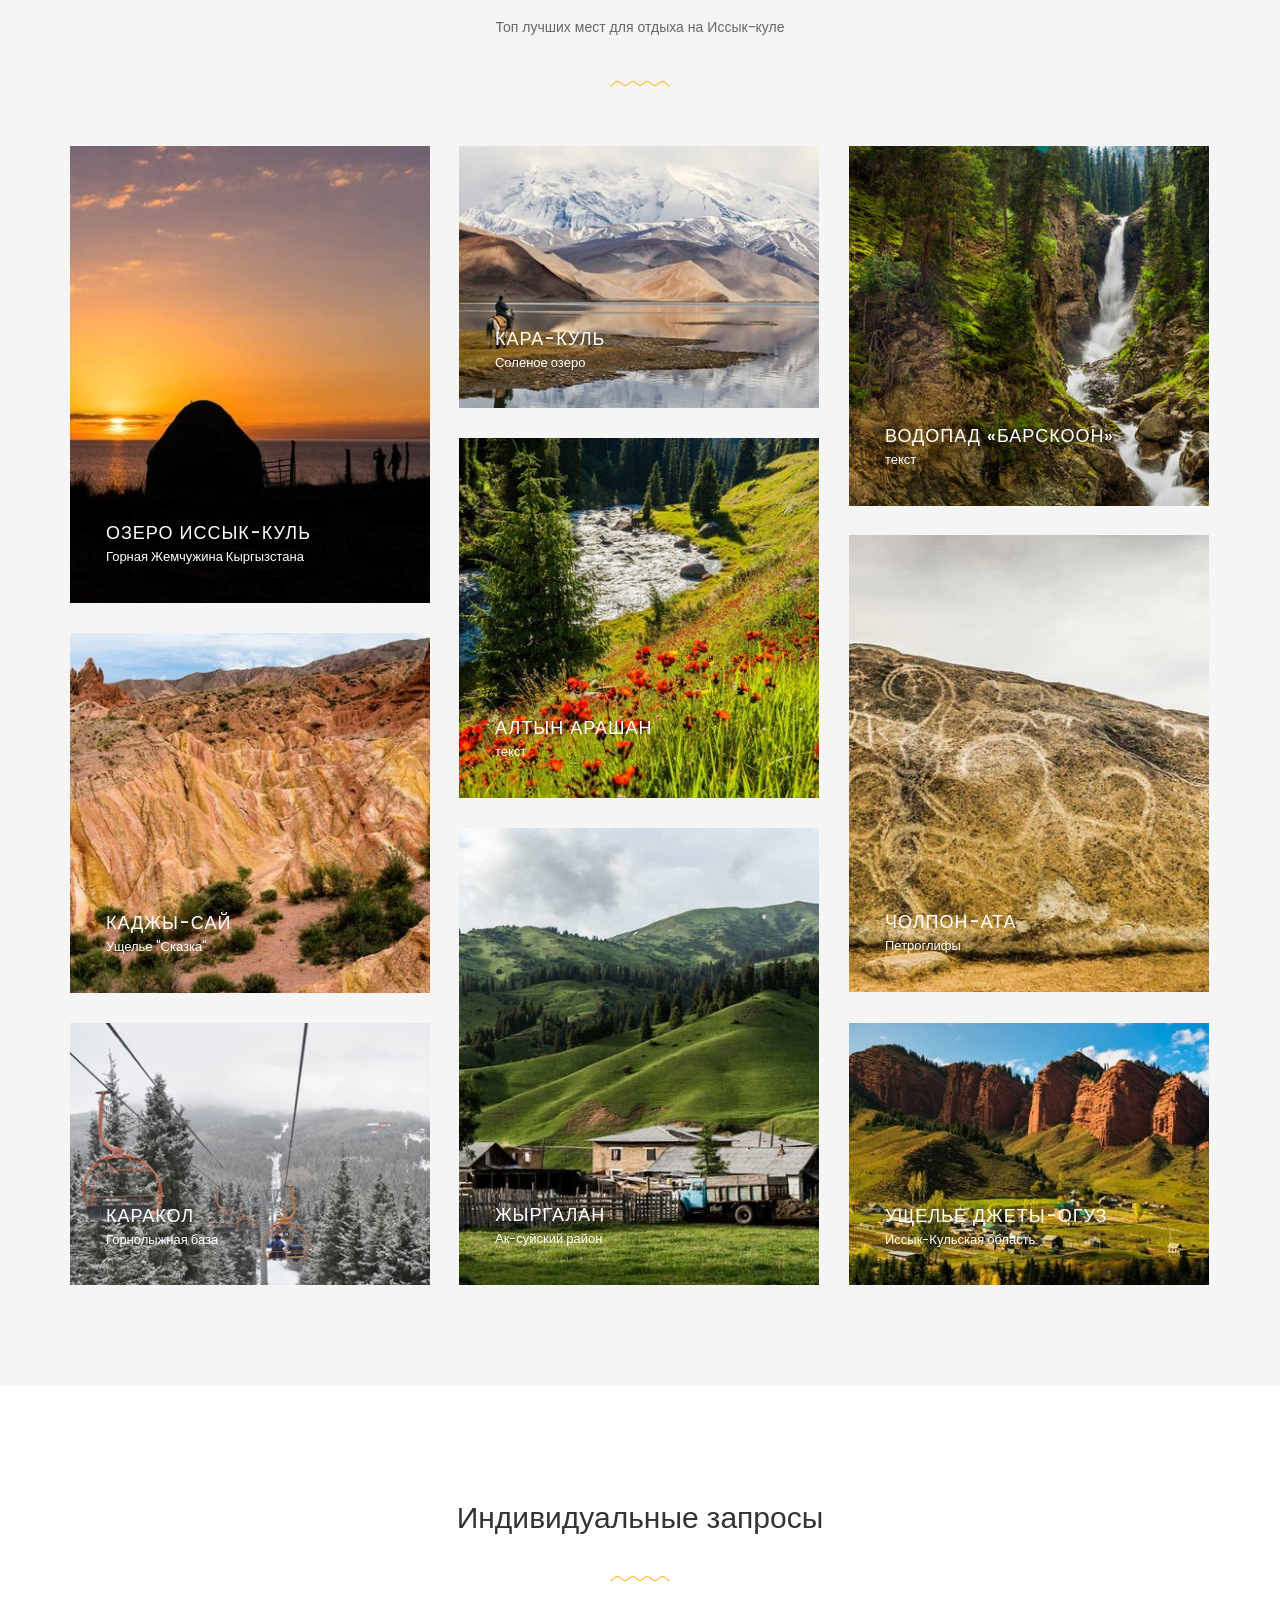
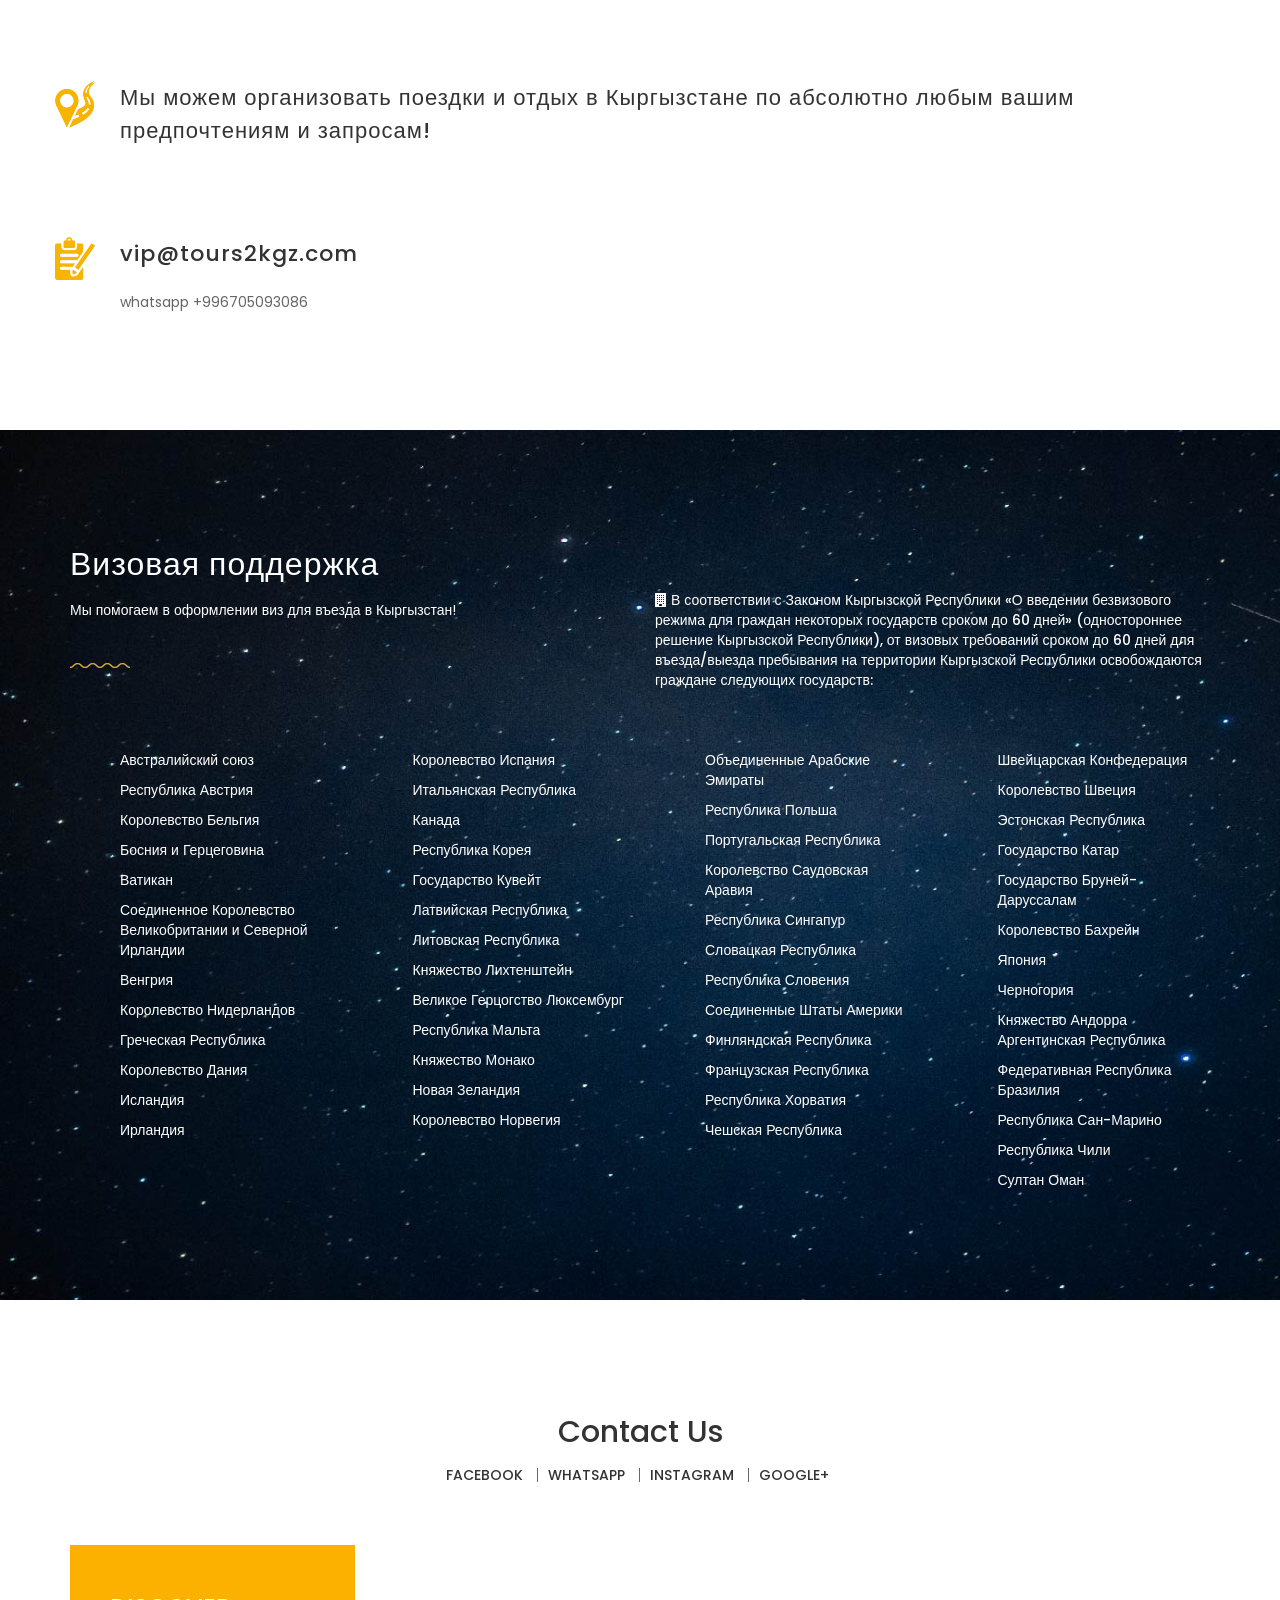
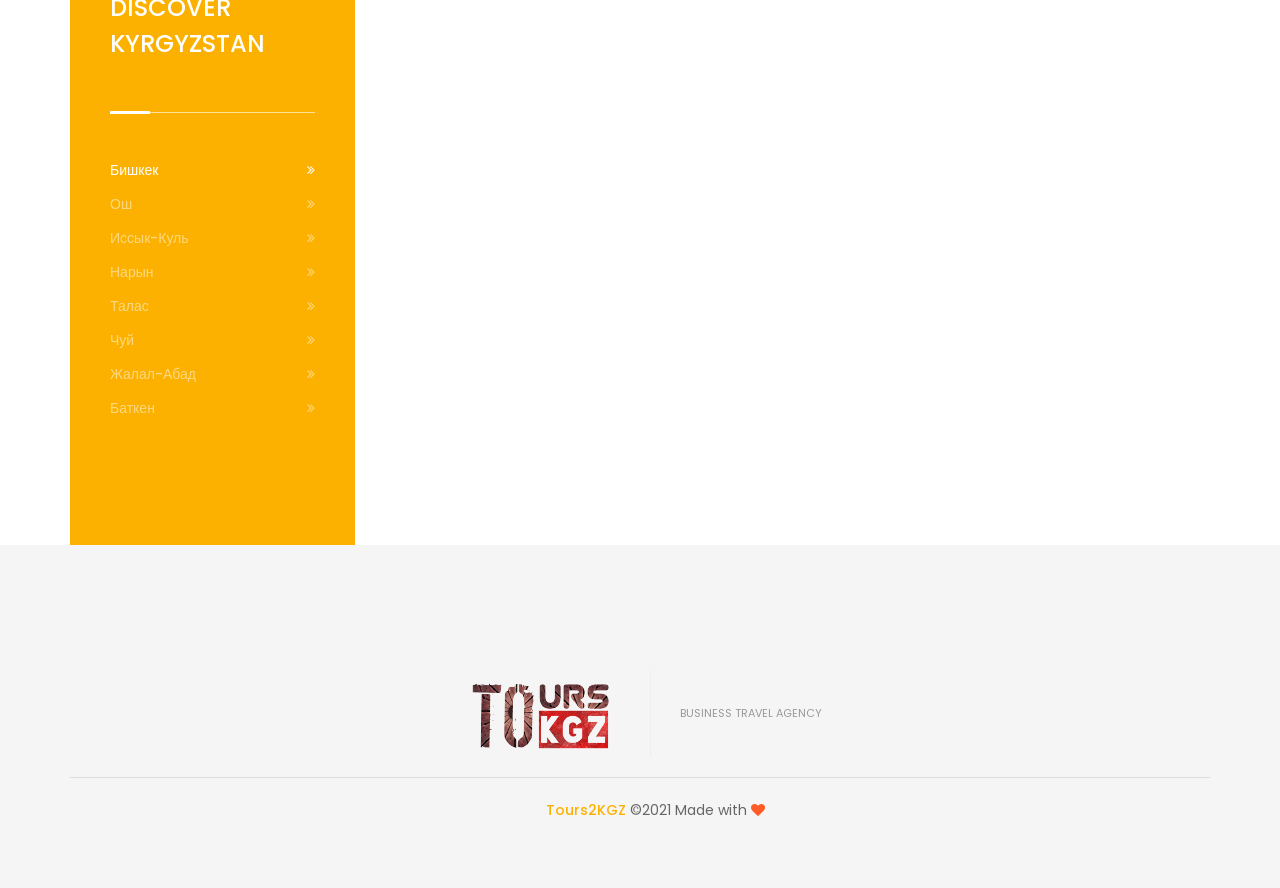
==== commit b02dcc63: "redact" ====
--- a/index.html
+++ b/index.html
@@ -8,7 +8,6 @@
         <!--[if IE]><meta http-equiv="X-UA-Compatible" content="IE=edge"><![endif]-->
         <meta name="viewport" content="width=device-width, initial-scale=1">
         <meta name="description" content="agency, ecommerce">
-        <meta name="author" content="Md. Siful Islam, Jtheme">
 
         <title>Tours2KGZ</title>
 
@@ -64,10 +63,6 @@
                                                 <select class="selectpicker" data-width="100%" data-toggle="tooltip">
                                                     <option>EN</option>
                                                     <option>RU</option>
-                                                    <!--<option>ARS</option>
-                                                    <option>BRL</option>
-                                                    <option>XAF</option>
-                                                    <option>HUF</option>-->
                                                 </select>
                                             </div>                                                   
                                         </form> 
@@ -100,7 +95,6 @@
                         <div class="container rel-div">
                             <div class="logo">
                                 <a href="#">  <img alt="" src="assets/images/logo/logo-1.png" width="100" height="70" /> </a>
-                                <!--<span>BUSINESS TRAVEL AGENCY</span>-->
                             </div>                
                             <div class="responsive-toggle fa fa-bars"> </div>
 
@@ -127,60 +121,6 @@
                                         <li><a href="#gallery">Галерея</a></li>
 
                                         <li><a href="#contacts">Контакты</a></li>
-
-                                       <!-- <li class="dropdown mega-dropdown">
-                                            <a href="#" class="dropdown-toggle" data-toggle="dropdown" role="button" aria-haspopup="true">Megamenu</a>                                            
-                                            <div class="dropdown-menu mega-dropdown-menu">
-                                                <div class="col-lg-3 col-sm-12 menu-block">
-                                                    <div class="menu-caption">                                                               
-                                                        <h2 class="title-2">  Standard Pages  </h2>
-                                                        <ul class="sub-list">
-                                                            <li><a href="about-us.html"> About Us </a></li>                                    
-                                                            <li><a href="contact-us.html"> Contact Us </a></li>
-                                                            <li><a href="login.html"> Login </a></li>
-                                                            <li><a href="faq.html"> Faqs </a></li>
-                                                            <li><a href="forgot-password.html"> Forgot Password </a></li>
-                                                            <li><a href="404.html">404</a></li>
-                                                            <li><a href="coming-soon.html">Coming Soon</a></li>
-                                                        </ul>
-                                                    </div>
-                                                    <a href="pages.html" class="theme-color fsz-11 fw-600"> VIEW ALL PAGES </a> 
-                                                </div>
-                                                <div class="col-lg-3 col-sm-12 menu-block">
-                                                    <div class="menu-caption">                                                               
-                                                        <h2 class="title-2"> Layouts </h2>
-                                                        <ul class="sub-list">
-                                                            <li><a href="blog.html">Blog</a></li>
-                                                            <li><a href="blog-detail.html">Blog Detail</a></li>
-                                                            <li><a href="fullwidth.html"> Fullwidth </a></li>
-                                                            <li><a href="layout-left.html"> Layout Left </a></li>
-                                                            <li><a href="layout-right.html"> Layout Right </a></li>
-                                                            <li><a href="layout-two.html"> Layout Two </a></li>
-                                                            <li><a href="footer-variation.html"> Footer Variation </a></li>
-                                                        </ul>
-                                                    </div>
-                                                    <a href="pages.html" class="theme-color fsz-11 fw-600"> VIEW ALL PAGES </a> 
-                                                </div>
-                                                <div class="col-lg-3 col-sm-12 menu-block">
-                                                    <div class="menu-caption">                                                               
-                                                        <h2 class="title-2"> Extra Pages </h2>
-                                                        <ul class="sub-list">
-                                                            <li><a href="before-you-fly.html"> Before Fly </a></li>
-                                                            <li><a href="confirm.html"> Confirm </a></li>
-                                                            <li><a href="page-holidays.html"> Holidays </a></li>
-                                                            <li><a href="page-search-result.html"> Search Result </a></li>
-                                                            <li><a href="page-travel-insurance.html"> Travel Insurance </a></li>
-                                                            <li><a href="page-travel-stories.html"> Travel Stories </a></li>
-                                                            <li><a href="shortcodes.html"> Shortcodes </a></li>
-                                                        </ul>
-                                                    </div>
-                                                    <a href="pages.html" class="theme-color fsz-11 fw-600"> VIEW ALL PAGES </a> 
-                                                </div>
-                                                <div class="col-lg-3 col-sm-12 menu-block">
-                                                    <img src="assets/images/gallery/300x400-1.jpg" alt="" />
-                                                </div>
-                                            </div>
-                                        </li>  -->
                                     </ul>
                                 </nav>
                             </div>
@@ -196,174 +136,41 @@
                         <div class="info container">
                             <h2 class="font-2">DISCOVER KYRGYZSTAN <br>The heart of Central Asia
                             </h2>
-
-                            <!--<img alt="" src="assets/images/icons/text-1.png" />
-                            <p class="theme-color">Discover Kyrgyzstan. The heart of Central Asia.</p>
-                            <a href="#" class="btn btn-3">EXPLORE</a>-->
                         </div>
                     </div>
                     <div class="search-wrap">
                         <div class="container">
-                            <!--<div class="tab-content">
-                                <div role="tabpanel" class="tab-pane fade" id="search-1">                                   
-                                    <form role="form" class="search-form" method="post">                                                                                   
-                                        <div class="form-group width-25">
-                                            <input placeholder="Destination..." required=""  class="form-control" type="text">                                               
-                                            <span class="fa fa-map-marker theme-color"></span>
-                                        </div>
-                                        <div class="form-group width-15">
-                                            <input class="dpd1 form-control border" required="" data-date-format="dd-mm-yyyy" placeholder="Check in" type="text">                                                    
-                                            <span class="fa fa-calendar theme-color"></span>
-                                        </div>
-                                        <div class="form-group width-15">
-                                            <input class="dpd2 form-control" required="" data-date-format="dd-mm-yyyy" type="text" placeholder="Check out">                                                    
-                                            <span class="fa fa-calendar theme-color"></span>
-                                        </div>
-                                        <div class="form-group width-10">
-                                            <div class="search-selectpicker selectpicker-wrapper">
-                                                <select class="selectpicker form-control border" required="" data-width="100%" data-toggle="tooltip">
-                                                    <option>1 Adults</option>
-                                                    <option>2 Adults</option>
-                                                    <option>3 Adults</option>
-                                                    <option>4 Adults</option>
-                                                </select>
-                                            </div>    
-                                        </div>
-                                        <div class="form-group width-10">
-                                            <div class="search-selectpicker selectpicker-wrapper">
-                                                <select class="selectpicker form-control" required="" data-width="100%" data-toggle="tooltip">
-                                                    <option>2 Kids</option>
-                                                    <option>3 Kids</option>
-                                                    <option>4 Kids</option>
-                                                    <option>5 Kids</option>
-                                                </select>
-                                            </div>
-                                        </div>
-                                        <div class="form-group width-10">
-                                            <div class="search-selectpicker selectpicker-wrapper">
-                                                <select class="selectpicker form-control border" required="" data-width="100%" data-toggle="tooltip">
-                                                    <option>2 Rooms</option>
-                                                    <option>3 Rooms</option>
-                                                    <option>4 Rooms</option>
-                                                    <option>1 Rooms</option>
-                                                </select>
-                                            </div>   
-                                        </div>
-                                        <div class="form-group width-15">                                         
-                                            <button class="form-control"> SEARCH NOW </button>
-                                        </div>                                      
-                                    </form>
-                                </div>
-                                <div role="tabpanel" class="tab-pane fade" id="search-2">                                   
-                                    <form role="form" class="search-form" method="post">    
-                                        <div class="form-group col-sm-6 no-padding">
-                                            <input placeholder="Location..." required=""  class="form-control" type="text">                                               
-                                            <span class="fa fa-map-marker theme-color"></span>
-                                        </div>
-                                        <div class="form-group col-sm-4 no-padding">
-                                            <div class="search-selectpicker selectpicker-wrapper">
-                                                <select class="selectpicker form-control border" required="" data-width="100%" data-toggle="tooltip">
-                                                    <option>Breakfast</option>
-                                                    <option>Lunch</option>
-                                                    <option>Dinner</option>
-                                                    <option>Desserts</option>
-                                                </select>
-                                            </div>
-                                        </div>
-                                        <div class="form-group col-sm-2 no-padding">                                         
-                                            <button class="form-control"> SEARCH NOW </button>
-                                        </div>                            
-                                    </form>
-                                </div>
-                                <div role="tabpanel" class="tab-pane fade in active" id="search-3">                                   
-                                    <form role="form" class="search-form" method="post">                                                                                   
-                                        <div class="form-group col-sm-6 no-padding">
-                                            <input placeholder="I’m Looking For..." required=""  class="form-control" type="text">                                               
-                                            <span class="fa fa-pencil-square-o theme-color"></span>
-                                        </div>
-                                        <div class="form-group col-sm-4 no-padding">
-                                            <input placeholder="Enter Your Destination" required=""  class="form-control border" type="text">                                               
-                                            <span class="fa fa-map-marker theme-color"></span>
-                                        </div>
-                                        <div class="form-group col-sm-2 no-padding">                                         
-                                            <button class="form-control"> SEARCH NOW </button>
-                                        </div>                                      
-                                    </form>
-                                </div>
-                                <div role="tabpanel" class="tab-pane fade" id="search-4">                                   
-                                    <form role="form" class="search-form" method="post">                                                                                   
-                                        <div class="form-group width-15">
-                                            <input placeholder="From..." required=""  class="form-control" type="text">                                               
-                                            <span class="fa fa-map-marker theme-color"></span>
-                                        </div>
-                                        <div class="form-group width-15">
-                                            <input placeholder="To..." required=""  class="form-control border" type="text">                                               
-                                            <span class="fa fa-map-marker theme-color"></span>
-                                        </div>
-                                        <div class="form-group width-15">
-                                            <input class="dpd1 form-control" required="" data-date-format="dd-mm-yyyy" placeholder="Depart" type="text">                                                    
-                                            <span class="fa fa-calendar theme-color"></span>
-                                        </div>
-                                        <div class="form-group width-15">
-                                            <input class="dpd2 form-control border" required="" data-date-format="dd-mm-yyyy" type="text" placeholder="Return">                                                    
-                                            <span class="fa fa-calendar theme-color"></span>
-                                        </div>
-                                        <div class="form-group width-10">
-                                            <div class="search-selectpicker selectpicker-wrapper">
-                                                <select class="selectpicker form-control" required="" data-width="100%" data-toggle="tooltip">
-                                                    <option>1 Guest</option>
-                                                    <option>2 Guests</option>
-                                                    <option>3 Guests</option>
-                                                    <option>4 Guests</option>
-                                                </select>
-                                            </div>    
-                                        </div>
-                                        <div class="form-group width-10">
-                                            <div class="search-selectpicker selectpicker-wrapper">
-                                                <select class="selectpicker form-control border" required="" data-width="100%" data-toggle="tooltip">
-                                                    <option>Economy</option>
-                                                    <option>Premium Economy</option>
-                                                    <option>Business</option>                                                    
-                                                </select>
-                                            </div>
-                                        </div>                                       
-                                        <div class="form-group width-15">                                         
-                                            <button class="form-control"> SEARCH NOW </button>
-                                        </div>                                      
-                                    </form>
-                                </div>
-                            </div>-->
                         </div>
                         <ul class="search-tabs">
                             <li class="">
-                                <a href="#search-1" data-toggle="tab">
+                                <p data-toggle="tab">
                                     <i class="fa fa-check-square-o icon"></i>VIP-отдых
-                                </a>
+                                </p>
                             </li>
                             <li class="">
-                                <a href="#search-1" data-toggle="tab">
+                                <p data-toggle="tab">
                                     <i class="fa fa-handshake-o icon"></i>Организация деловых мероприятий
-                                </a>
+                                </p>
                             </li>
                             <li class="">
-                                <a href="#search-2" data-toggle="tab"> 
+                                <p data-toggle="tab">
                                     <i class="fa fa-car icon"></i>Аренда авто и трансфер
-                                </a>                                
+                                </p>
                             </li>
                             <li class="">
-                                <a href="#search-2" data-toggle="tab">
+                                <p data-toggle="tab">
                                     <i class="fa fa-building-o icon"></i>Аренда недвижимости
-                                </a>
+                                </p>
                             </li>
                             <li class="active">
-                                <a href="#search-3" data-toggle="tab"> 
+                                <p data-toggle="tab">
                                     <i class="fa fa-check-square-o icon"></i>Организация путешествий
-                                </a>                                
+                                </p>
                             </li>
                             <li class="">
-                                <a href="#search-4" data-toggle="tab"> 
+                                <p data-toggle="tab">
                                     <i class="fa fa-plane icon"></i>Услуги в аэропорту
-                                </a>                                
+                                </p>
                             </li>
                         </ul>
                     </div>
@@ -400,65 +207,7 @@
                                     </div>
                                     <div class="content">
                                         <div class="slider-feature">
-                                            <!--<ul class="hotel-feature">
-                                                <li>
-                                                    <div class="tbl-wrp">
-                                                        <div class="text-middle">
-                                                            <div class="tbl-cell">
-                                                                <img alt="" src="assets/images/icons/icon-15.png"> <span>CAR PARK</span>
-                                                            </div>
-                                                        </div>
-                                                    </div>
-                                                </li>
-                                                <li>
-                                                    <div class="tbl-wrp">
-                                                        <div class="text-middle">
-                                                            <div class="tbl-cell">
-                                                                <img alt="" src="assets/images/icons/icon-16.png"> <span>SWIMMING POOL</span>
-                                                            </div>
-                                                        </div>
-                                                    </div>
-                                                </li>
-                                                <li>
-                                                    <div class="tbl-wrp">
-                                                        <div class="text-middle">
-                                                            <div class="tbl-cell">
-                                                                <img alt="" src="assets/images/icons/icon-17.png"> <span>RESTAURANT</span>
-                                                            </div>
-                                                        </div>
-                                                    </div>
-                                                </li>
-                                                <li>
-                                                    <div class="tbl-wrp">
-                                                        <div class="text-middle">
-                                                            <div class="tbl-cell">
-                                                                <img alt="" src="assets/images/icons/icon-18.png"> <span>FITNESS CENTER</span>
-                                                            </div>
-                                                        </div>
-                                                    </div>
-                                                </li>
-                                                <li>
-                                                    <div class="tbl-wrp">
-                                                        <div class="text-middle">
-                                                            <div class="tbl-cell">
-                                                                <img alt="" src="assets/images/icons/icon-19.png"> <span>SPA &amp; MASSAGE</span>
-                                                            </div>
-                                                        </div>
-                                                    </div>
-                                                </li>
-                                                <li class="price">
-                                                    <div class="tbl-wrp">
-                                                        <div class="text-middle">
-                                                            <div class="tbl-cell">
-                                                                <del>$350</del> <div> <ins> $275 </ins> <span> PER NIGHT </span> </div>
-                                                            </div>
-                                                        </div>
-                                                    </div>
-                                                </li>
-                                            </ul>-->
-                                        </div>
-                                        <!--<h5 class="gray-2">Description provided by: <span class="fw-600"> Vetrov Tourism Division </span> </h5>
-                                        <h5 class="gray-2">Website: <a href="#" class="fw-600 gray-2"> www.atlantishotel.com </a> </h5>-->
+                                        </div>
                                     </div>
                                 </div>
                                 <div class="item">
@@ -471,65 +220,7 @@
                                     </div>
                                     <div class="content">
                                         <div class="slider-feature">
-                                            <!--<ul class="hotel-feature">
-                                                <li>
-                                                    <div class="tbl-wrp">
-                                                        <div class="text-middle">
-                                                            <div class="tbl-cell">
-                                                                <img alt="" src="assets/images/icons/icon-15.png"> <span>CAR PARK</span>
-                                                            </div>
-                                                        </div>
-                                                    </div>
-                                                </li>
-                                                <li>
-                                                    <div class="tbl-wrp">
-                                                        <div class="text-middle">
-                                                            <div class="tbl-cell">
-                                                                <img alt="" src="assets/images/icons/icon-16.png"> <span>SWIMMING POOL</span>
-                                                            </div>
-                                                        </div>
-                                                    </div>
-                                                </li>
-                                                <li>
-                                                    <div class="tbl-wrp">
-                                                        <div class="text-middle">
-                                                            <div class="tbl-cell">
-                                                                <img alt="" src="assets/images/icons/icon-17.png"> <span>RESTAURANT</span>
-                                                            </div>
-                                                        </div>
-                                                    </div>
-                                                </li>
-                                                <li>
-                                                    <div class="tbl-wrp">
-                                                        <div class="text-middle">
-                                                            <div class="tbl-cell">
-                                                                <img alt="" src="assets/images/icons/icon-18.png"> <span>FITNESS CENTER</span>
-                                                            </div>
-                                                        </div>
-                                                    </div>
-                                                </li>
-                                                <li>
-                                                    <div class="tbl-wrp">
-                                                        <div class="text-middle">
-                                                            <div class="tbl-cell">
-                                                                <img alt="" src="assets/images/icons/icon-19.png"> <span>SPA &amp; MASSAGE</span>
-                                                            </div>
-                                                        </div>
-                                                    </div>
-                                                </li>
-                                                <li class="price">
-                                                    <div class="tbl-wrp">
-                                                        <div class="text-middle">
-                                                            <div class="tbl-cell">
-                                                                <del>$350</del> <div> <ins> $275 </ins> <span> PER NIGHT </span> </div>
-                                                            </div>
-                                                        </div>
-                                                    </div>
-                                                </li>
-                                            </ul>-->
-                                        </div>
-                                        <!--<h5 class="gray-2">Description provided by: <span class="fw-600"> Vetrov Tourism Division </span> </h5>
-                                        <h5 class="gray-2">Website: <a href="#" class="fw-600 gray-2"> www.atlantishotel.com </a> </h5>-->
+                                        </div>
                                     </div>
                                 </div>
                                 <div class="item">
@@ -542,65 +233,7 @@
                                     </div>
                                     <div class="content">
                                         <div class="slider-feature">
-                                            <!--<ul class="hotel-feature">
-                                                <li>
-                                                    <div class="tbl-wrp">
-                                                        <div class="text-middle">
-                                                            <div class="tbl-cell">
-                                                                <img alt="" src="assets/images/icons/icon-15.png"> <span>CAR PARK</span>
-                                                            </div>
-                                                        </div>
-                                                    </div>
-                                                </li>
-                                                <li>
-                                                    <div class="tbl-wrp">
-                                                        <div class="text-middle">
-                                                            <div class="tbl-cell">
-                                                                <img alt="" src="assets/images/icons/icon-16.png"> <span>SWIMMING POOL</span>
-                                                            </div>
-                                                        </div>
-                                                    </div>
-                                                </li>
-                                                <li>
-                                                    <div class="tbl-wrp">
-                                                        <div class="text-middle">
-                                                            <div class="tbl-cell">
-                                                                <img alt="" src="assets/images/icons/icon-17.png"> <span>RESTAURANT</span>
-                                                            </div>
-                                                        </div>
-                                                    </div>
-                                                </li>
-                                                <li>
-                                                    <div class="tbl-wrp">
-                                                        <div class="text-middle">
-                                                            <div class="tbl-cell">
-                                                                <img alt="" src="assets/images/icons/icon-18.png"> <span>FITNESS CENTER</span>
-                                                            </div>
-                                                        </div>
-                                                    </div>
-                                                </li>
-                                                <li>
-                                                    <div class="tbl-wrp">
-                                                        <div class="text-middle">
-                                                            <div class="tbl-cell">
-                                                                <img alt="" src="assets/images/icons/icon-19.png"> <span>SPA &amp; MASSAGE</span>
-                                                            </div>
-                                                        </div>
-                                                    </div>
-                                                </li>
-                                                <li class="price">
-                                                    <div class="tbl-wrp">
-                                                        <div class="text-middle">
-                                                            <div class="tbl-cell">
-                                                                <del>$350</del> <div> <ins> $275 </ins> <span> PER NIGHT </span> </div>
-                                                            </div>
-                                                        </div>
-                                                    </div>
-                                                </li>
-                                            </ul>-->
-                                        </div>
-                                        <!-- <h5 class="gray-2">Description provided by: <span class="fw-600"> Vetrov Tourism Division </span> </h5>
-                                         <h5 class="gray-2">Website: <a href="#" class="fw-600 gray-2"> www.atlantishotel.com </a> </h5>-->
+                                        </div>
                                     </div>
                                 </div>
                                 <div class="item">
@@ -613,65 +246,7 @@
                                     </div>
                                     <div class="content">
                                         <div class="slider-feature">
-                                            <!--<ul class="hotel-feature">
-                                                <li>
-                                                    <div class="tbl-wrp">
-                                                        <div class="text-middle">
-                                                            <div class="tbl-cell">
-                                                                <img alt="" src="assets/images/icons/icon-15.png"> <span>CAR PARK</span>
-                                                            </div>
-                                                        </div>
-                                                    </div>
-                                                </li>
-                                                <li>
-                                                    <div class="tbl-wrp">
-                                                        <div class="text-middle">
-                                                            <div class="tbl-cell">
-                                                                <img alt="" src="assets/images/icons/icon-16.png"> <span>SWIMMING POOL</span>
-                                                            </div>
-                                                        </div>
-                                                    </div>
-                                                </li>
-                                                <li>
-                                                    <div class="tbl-wrp">
-                                                        <div class="text-middle">
-                                                            <div class="tbl-cell">
-                                                                <img alt="" src="assets/images/icons/icon-17.png"> <span>RESTAURANT</span>
-                                                            </div>
-                                                        </div>
-                                                    </div>
-                                                </li>
-                                                <li>
-                                                    <div class="tbl-wrp">
-                                                        <div class="text-middle">
-                                                            <div class="tbl-cell">
-                                                                <img alt="" src="assets/images/icons/icon-18.png"> <span>FITNESS CENTER</span>
-                                                            </div>
-                                                        </div>
-                                                    </div>
-                                                </li>
-                                                <li>
-                                                    <div class="tbl-wrp">
-                                                        <div class="text-middle">
-                                                            <div class="tbl-cell">
-                                                                <img alt="" src="assets/images/icons/icon-19.png"> <span>SPA &amp; MASSAGE</span>
-                                                            </div>
-                                                        </div>
-                                                    </div>
-                                                </li>
-                                                <li class="price">
-                                                    <div class="tbl-wrp">
-                                                        <div class="text-middle">
-                                                            <div class="tbl-cell">
-                                                                <del>$350</del> <div> <ins> $275 </ins> <span> PER NIGHT </span> </div>
-                                                            </div>
-                                                        </div>
-                                                    </div>
-                                                </li>
-                                            </ul>-->
-                                        </div>
-                                        <!-- <h5 class="gray-2">Description provided by: <span class="fw-600"> Vetrov Tourism Division </span> </h5>
-                                         <h5 class="gray-2">Website: <a href="#" class="fw-600 gray-2"> www.atlantishotel.com </a> </h5>-->
+                                        </div>
                                     </div>
                                 </div>
                                 <div class="item">
@@ -684,65 +259,7 @@
                                     </div>
                                     <div class="content">
                                         <div class="slider-feature">
-                                            <!--<ul class="hotel-feature">
-                                                <li>
-                                                    <div class="tbl-wrp">
-                                                        <div class="text-middle">
-                                                            <div class="tbl-cell">
-                                                                <img alt="" src="assets/images/icons/icon-15.png"> <span>CAR PARK</span>
-                                                            </div>
-                                                        </div>
-                                                    </div>
-                                                </li>
-                                                <li>
-                                                    <div class="tbl-wrp">
-                                                        <div class="text-middle">
-                                                            <div class="tbl-cell">
-                                                                <img alt="" src="assets/images/icons/icon-16.png"> <span>SWIMMING POOL</span>
-                                                            </div>
-                                                        </div>
-                                                    </div>
-                                                </li>
-                                                <li>
-                                                    <div class="tbl-wrp">
-                                                        <div class="text-middle">
-                                                            <div class="tbl-cell">
-                                                                <img alt="" src="assets/images/icons/icon-17.png"> <span>RESTAURANT</span>
-                                                            </div>
-                                                        </div>
-                                                    </div>
-                                                </li>
-                                                <li>
-                                                    <div class="tbl-wrp">
-                                                        <div class="text-middle">
-                                                            <div class="tbl-cell">
-                                                                <img alt="" src="assets/images/icons/icon-18.png"> <span>FITNESS CENTER</span>
-                                                            </div>
-                                                        </div>
-                                                    </div>
-                                                </li>
-                                                <li>
-                                                    <div class="tbl-wrp">
-                                                        <div class="text-middle">
-                                                            <div class="tbl-cell">
-                                                                <img alt="" src="assets/images/icons/icon-19.png"> <span>SPA &amp; MASSAGE</span>
-                                                            </div>
-                                                        </div>
-                                                    </div>
-                                                </li>
-                                                <li class="price">
-                                                    <div class="tbl-wrp">
-                                                        <div class="text-middle">
-                                                            <div class="tbl-cell">
-                                                                <del>$350</del> <div> <ins> $275 </ins> <span> PER NIGHT </span> </div>
-                                                            </div>
-                                                        </div>
-                                                    </div>
-                                                </li>
-                                            </ul>-->
-                                        </div>
-                                        <!-- <h5 class="gray-2">Description provided by: <span class="fw-600"> Vetrov Tourism Division </span> </h5>
-                                         <h5 class="gray-2">Website: <a href="#" class="fw-600 gray-2"> www.atlantishotel.com </a> </h5>-->
+                                        </div>
                                     </div>
                                 </div>
 
@@ -756,65 +273,7 @@
                                     </div>
                                     <div class="content">
                                         <div class="slider-feature">
-                                            <!--<ul class="hotel-feature">
-                                                <li>
-                                                    <div class="tbl-wrp">
-                                                        <div class="text-middle">
-                                                            <div class="tbl-cell">
-                                                                <img alt="" src="assets/images/icons/icon-15.png"> <span>CAR PARK</span>
-                                                            </div>
-                                                        </div>
-                                                    </div>
-                                                </li>
-                                                <li>
-                                                    <div class="tbl-wrp">
-                                                        <div class="text-middle">
-                                                            <div class="tbl-cell">
-                                                                <img alt="" src="assets/images/icons/icon-16.png"> <span>SWIMMING POOL</span>
-                                                            </div>
-                                                        </div>
-                                                    </div>
-                                                </li>
-                                                <li>
-                                                    <div class="tbl-wrp">
-                                                        <div class="text-middle">
-                                                            <div class="tbl-cell">
-                                                                <img alt="" src="assets/images/icons/icon-17.png"> <span>RESTAURANT</span>
-                                                            </div>
-                                                        </div>
-                                                    </div>
-                                                </li>
-                                                <li>
-                                                    <div class="tbl-wrp">
-                                                        <div class="text-middle">
-                                                            <div class="tbl-cell">
-                                                                <img alt="" src="assets/images/icons/icon-18.png"> <span>FITNESS CENTER</span>
-                                                            </div>
-                                                        </div>
-                                                    </div>
-                                                </li>
-                                                <li>
-                                                    <div class="tbl-wrp">
-                                                        <div class="text-middle">
-                                                            <div class="tbl-cell">
-                                                                <img alt="" src="assets/images/icons/icon-19.png"> <span>SPA &amp; MASSAGE</span>
-                                                            </div>
-                                                        </div>
-                                                    </div>
-                                                </li>
-                                                <li class="price">
-                                                    <div class="tbl-wrp">
-                                                        <div class="text-middle">
-                                                            <div class="tbl-cell">
-                                                                <del>$350</del> <div> <ins> $275 </ins> <span> PER NIGHT </span> </div>
-                                                            </div>
-                                                        </div>
-                                                    </div>
-                                                </li>
-                                            </ul>-->
-                                        </div>
-                                        <!-- <h5 class="gray-2">Description provided by: <span class="fw-600"> Vetrov Tourism Division </span> </h5>
-                                         <h5 class="gray-2">Website: <a href="#" class="fw-600 gray-2"> www.atlantishotel.com </a> </h5>-->
+                                        </div>
                                     </div>
                                 </div>
                                 <div class="item">
@@ -827,65 +286,7 @@
                                     </div>
                                     <div class="content">
                                         <div class="slider-feature">
-                                            <!--<ul class="hotel-feature">
-                                                <li>
-                                                    <div class="tbl-wrp">
-                                                        <div class="text-middle">
-                                                            <div class="tbl-cell">
-                                                                <img alt="" src="assets/images/icons/icon-15.png"> <span>CAR PARK</span>
-                                                            </div>
-                                                        </div>
-                                                    </div>
-                                                </li>
-                                                <li>
-                                                    <div class="tbl-wrp">
-                                                        <div class="text-middle">
-                                                            <div class="tbl-cell">
-                                                                <img alt="" src="assets/images/icons/icon-16.png"> <span>SWIMMING POOL</span>
-                                                            </div>
-                                                        </div>
-                                                    </div>
-                                                </li>
-                                                <li>
-                                                    <div class="tbl-wrp">
-                                                        <div class="text-middle">
-                                                            <div class="tbl-cell">
-                                                                <img alt="" src="assets/images/icons/icon-17.png"> <span>RESTAURANT</span>
-                                                            </div>
-                                                        </div>
-                                                    </div>
-                                                </li>
-                                                <li>
-                                                    <div class="tbl-wrp">
-                                                        <div class="text-middle">
-                                                            <div class="tbl-cell">
-                                                                <img alt="" src="assets/images/icons/icon-18.png"> <span>FITNESS CENTER</span>
-                                                            </div>
-                                                        </div>
-                                                    </div>
-                                                </li>
-                                                <li>
-                                                    <div class="tbl-wrp">
-                                                        <div class="text-middle">
-                                                            <div class="tbl-cell">
-                                                                <img alt="" src="assets/images/icons/icon-19.png"> <span>SPA &amp; MASSAGE</span>
-                                                            </div>
-                                                        </div>
-                                                    </div>
-                                                </li>
-                                                <li class="price">
-                                                    <div class="tbl-wrp">
-                                                        <div class="text-middle">
-                                                            <div class="tbl-cell">
-                                                                <del>$350</del> <div> <ins> $275 </ins> <span> PER NIGHT </span> </div>
-                                                            </div>
-                                                        </div>
-                                                    </div>
-                                                </li>
-                                            </ul>-->
-                                        </div>
-                                        <!-- <h5 class="gray-2">Description provided by: <span class="fw-600"> Vetrov Tourism Division </span> </h5>
-                                         <h5 class="gray-2">Website: <a href="#" class="fw-600 gray-2"> www.atlantishotel.com </a> </h5>-->
+                                        </div>
                                     </div>
                                 </div>
                             </div>
@@ -928,7 +329,6 @@
                                                 <li>•	Трансфер на авто премиум класса</li>
                                             </ul>
                                         </p>
-                                        <!--<a href="#" class="all-show">Read More</a>-->
                                     </div>
                                 </div>
                             </div>
@@ -1015,11 +415,11 @@
                 <!-- / Travel Agency Ends -->
 
                 <!-- Ideal Trip Start -->
-              <section class="sec-space ideal-trip trip-no-pad">
+              <section class="sec-space ideal-trip">
                     <div class="container">
                         <div class="title-wrap-2 wave-line-2 text-center">
                             <img alt="" src="assets/images/icons/logo-icon.png" />
-                            <h2 class="section-title white-color pt-10"> Закажи свое идеальное путешествие</h2>
+                            <h2 class="section-title black-color pt-10"> Закажи свое идеальное путешествие</h2>
                             <p>  </p>
                         </div>
                         <img class="txt-img" alt="" src="" />
@@ -1064,7 +464,7 @@
                 <!-- Travel Agency Start -->
                 <section class="sec-space agency" id="rest">
                     <div class="container">
-                        <div class="text-center">
+                        <div class="text-center title-wrap-2">
                             <h2>Отдых и туризм</h2>
                         </div>
                         <div class="row">
@@ -1291,7 +691,7 @@
                 <!-- / Travellers Choice Ends -->
                 <section class="sec-space agency" id="personal">
                     <div class="container">
-                        <div class="text-center">
+                        <div class="text-center title-wrap-2">
                             <h2>Индивидуальные запросы</h2>
                         </div>
                         <div class="row">
@@ -1321,14 +721,6 @@
                         </div>
                     </div>
                 </section>
-                <!-- Travel Video Start -->
-                <!--<section class="travel-video rel-div">
-                    <div class="video-link">
-                        <a class="popup-youtube btn-play fa fa-caret-right theme-color-bg" href="https://www.youtube.com/watch?v=yq6ieIuDPmg"> </a>
-                        <h2 class="title-2 white-color pt-30">Play Video</h2>
-                    </div>
-                </section> -->
-                <!-- / Travel Video Ends -->  
 
                 <!-- Popular Destination Start -->
               <section class="sec-space popular-destination white-color" id="visa">
@@ -1432,36 +824,7 @@
                     </div>
                 </section>
 
-                <!-- / Popular Destination Ends -->   
-
-                <!-- Patners Start -->
-                <!--<section class="sec-space-bottom pt-50 patners">
-                    <div class="container">
-                        <div class="patners-wrap">
-                            <div class="owl-carousel patners-slider nav-2">
-                                <div class="item">
-                                    <a href="#"> <img src="assets/images/icons/partner-1.png " alt="" /> </a>
-                                </div>
-                                <div class="item">
-                                    <a href="#"> <img src="assets/images/icons/partner-2.png " alt="" /> </a>
-                                </div>
-                                <div class="item">
-                                    <a href="#"> <img src="assets/images/icons/partner-3.png " alt="" /> </a>
-                                </div>
-                                <div class="item">
-                                    <a href="#"> <img src="assets/images/icons/partner-1.png " alt="" /> </a>
-                                </div>
-                                <div class="item">
-                                    <a href="#"> <img src="assets/images/icons/partner-2.png " alt="" /> </a>
-                                </div>
-                                <div class="item">
-                                    <a href="#"> <img src="assets/images/icons/partner-3.png " alt="" /> </a>
-                                </div>                                
-                            </div>
-                        </div>
-                    </div>
-                </section> -->
-                <!-- / Patners Ends -->  
+                <!-- / Popular Destination Ends -->
 
                 <!-- Subscribe Start -->
                <!-- <section class="newsletter">
@@ -1569,7 +932,7 @@
 
         <!--[if (gte IE 9)|!(IE)]><!-->   
         <script src="assets/js/jquery.cookie.js"></script>        
-        <script src="assets/js/theme-config.js"></script>
+       <!-- <script src="assets/js/theme-config.js"></script>-->
         <!--<![endif]-->
 
     </body>
--- a/assets/css/style.css
+++ b/assets/css/style.css
@@ -280,7 +280,6 @@
 .sec-space {padding-bottom: 100px; padding-top: 100px;}
 .sec-space-bottom {padding-bottom: 100px;}
 .sec-space-top {padding-top: 100px;}
-.trip-no-pad {padding-bottom: 0;}
 .business-no-top-pad {padding-top: 0;}
 .ptb-10{
     padding-bottom: 10px;
@@ -2506,8 +2505,8 @@
 .main-banner-1 .info > .font-2 {font-size: 40px; color: #0f493d; padding: 0 0 15px 0;}
 .main-banner-1 .info p {font-size: 15px; margin: 15px auto 50px auto;}
 .main-banner-1 .search-wrap {margin: auto;  padding-top: 8%;}
-.main-banner-1 .search-tabs a {color: #ffffff; font-size: 18px; position: relative; display: inline-block; padding: 0 6px;}
-.main-banner-1 .search-tabs a::before {
+.main-banner-1 .search-tabs p {color: #ffffff; font-size: 18px; position: relative; display: inline-block; padding: 0 6px;}
+.main-banner-1 .search-tabs p::before {
     background-color: rgba(0, 0, 0, 0);
     content: "";
     height: 3px;
@@ -2696,7 +2695,7 @@
     font-weight: 500;
     left: 3%;
     position: absolute;
-    top: 20%;
+    top: 31%;
     cursor: pointer;
     z-index: 555;
     letter-spacing: 2px;
@@ -2705,7 +2704,7 @@
 .spotlight-wrap > .customPrevBtn {
     left: auto;
     right: 3%;
-    top: 25%
+    top: 35%
 }
 .spotlight-slider .item {height: 550px;}
 .spotlight-slider .info {
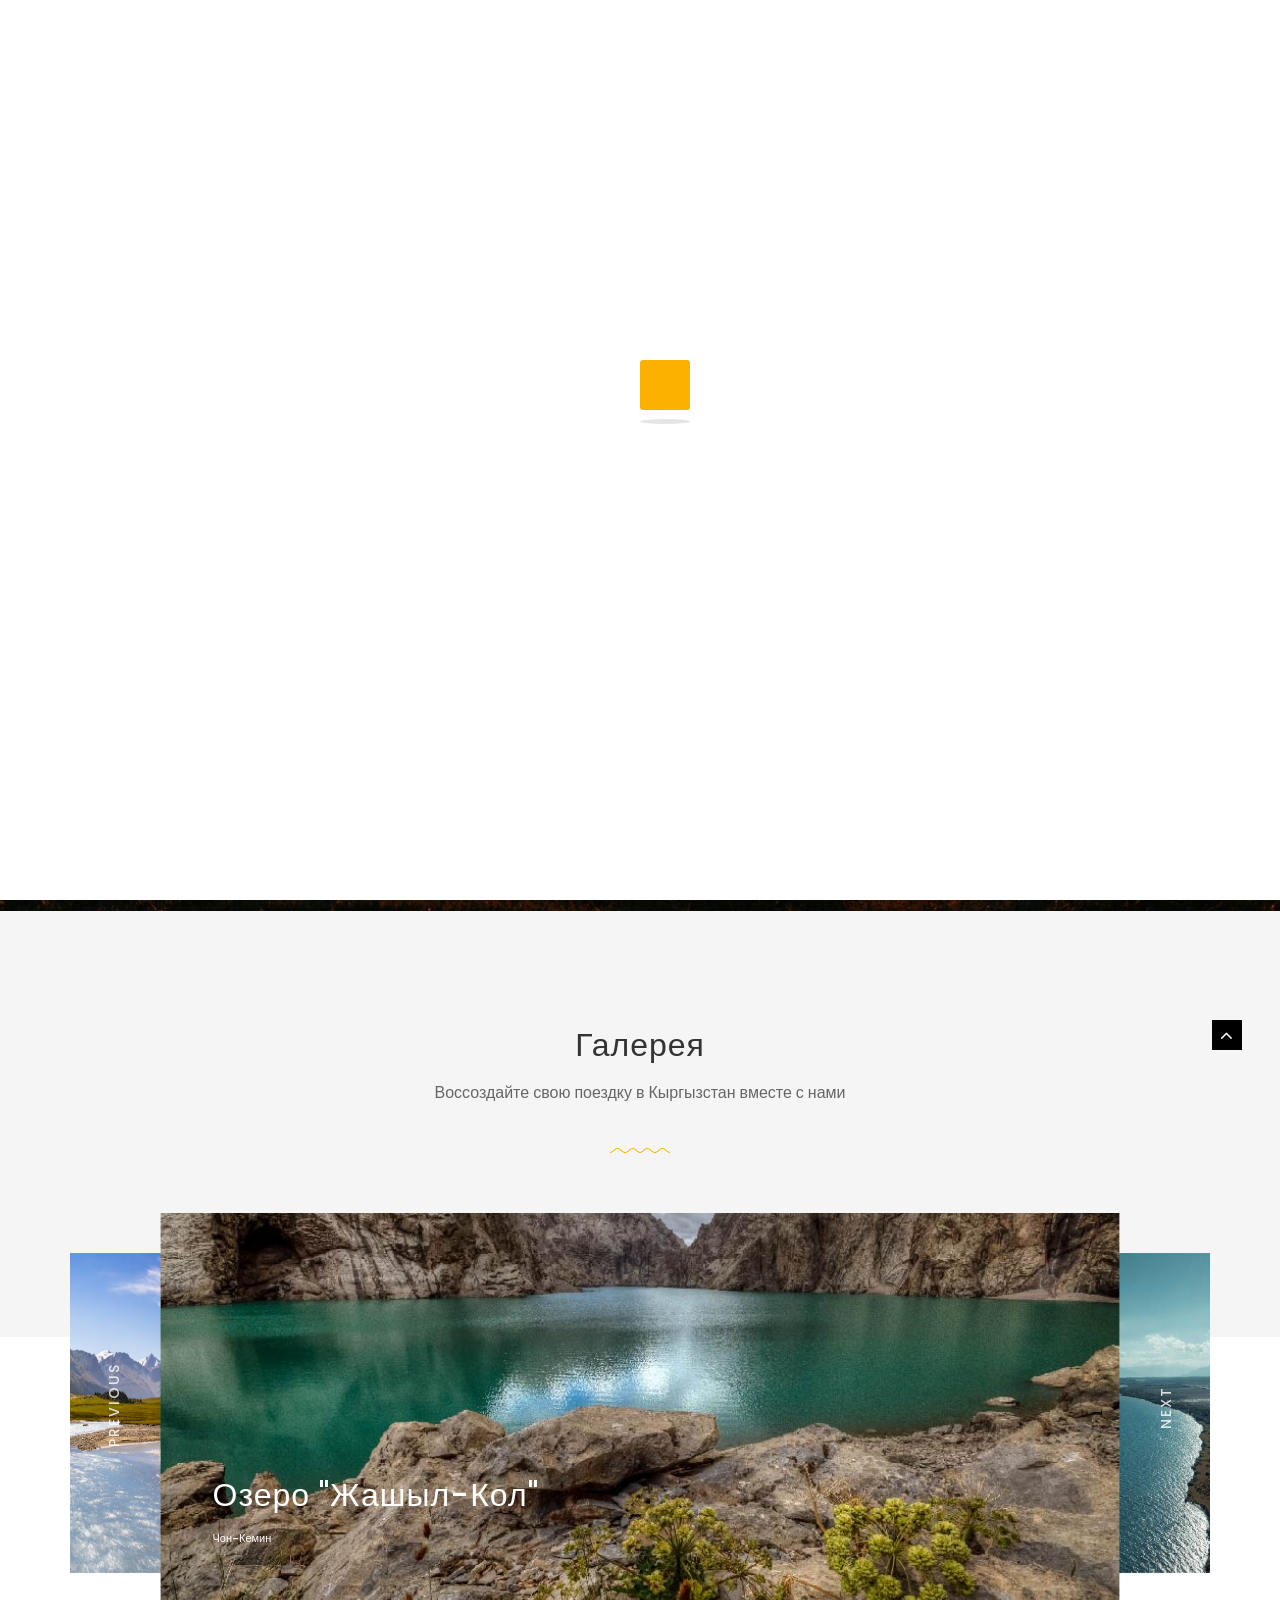
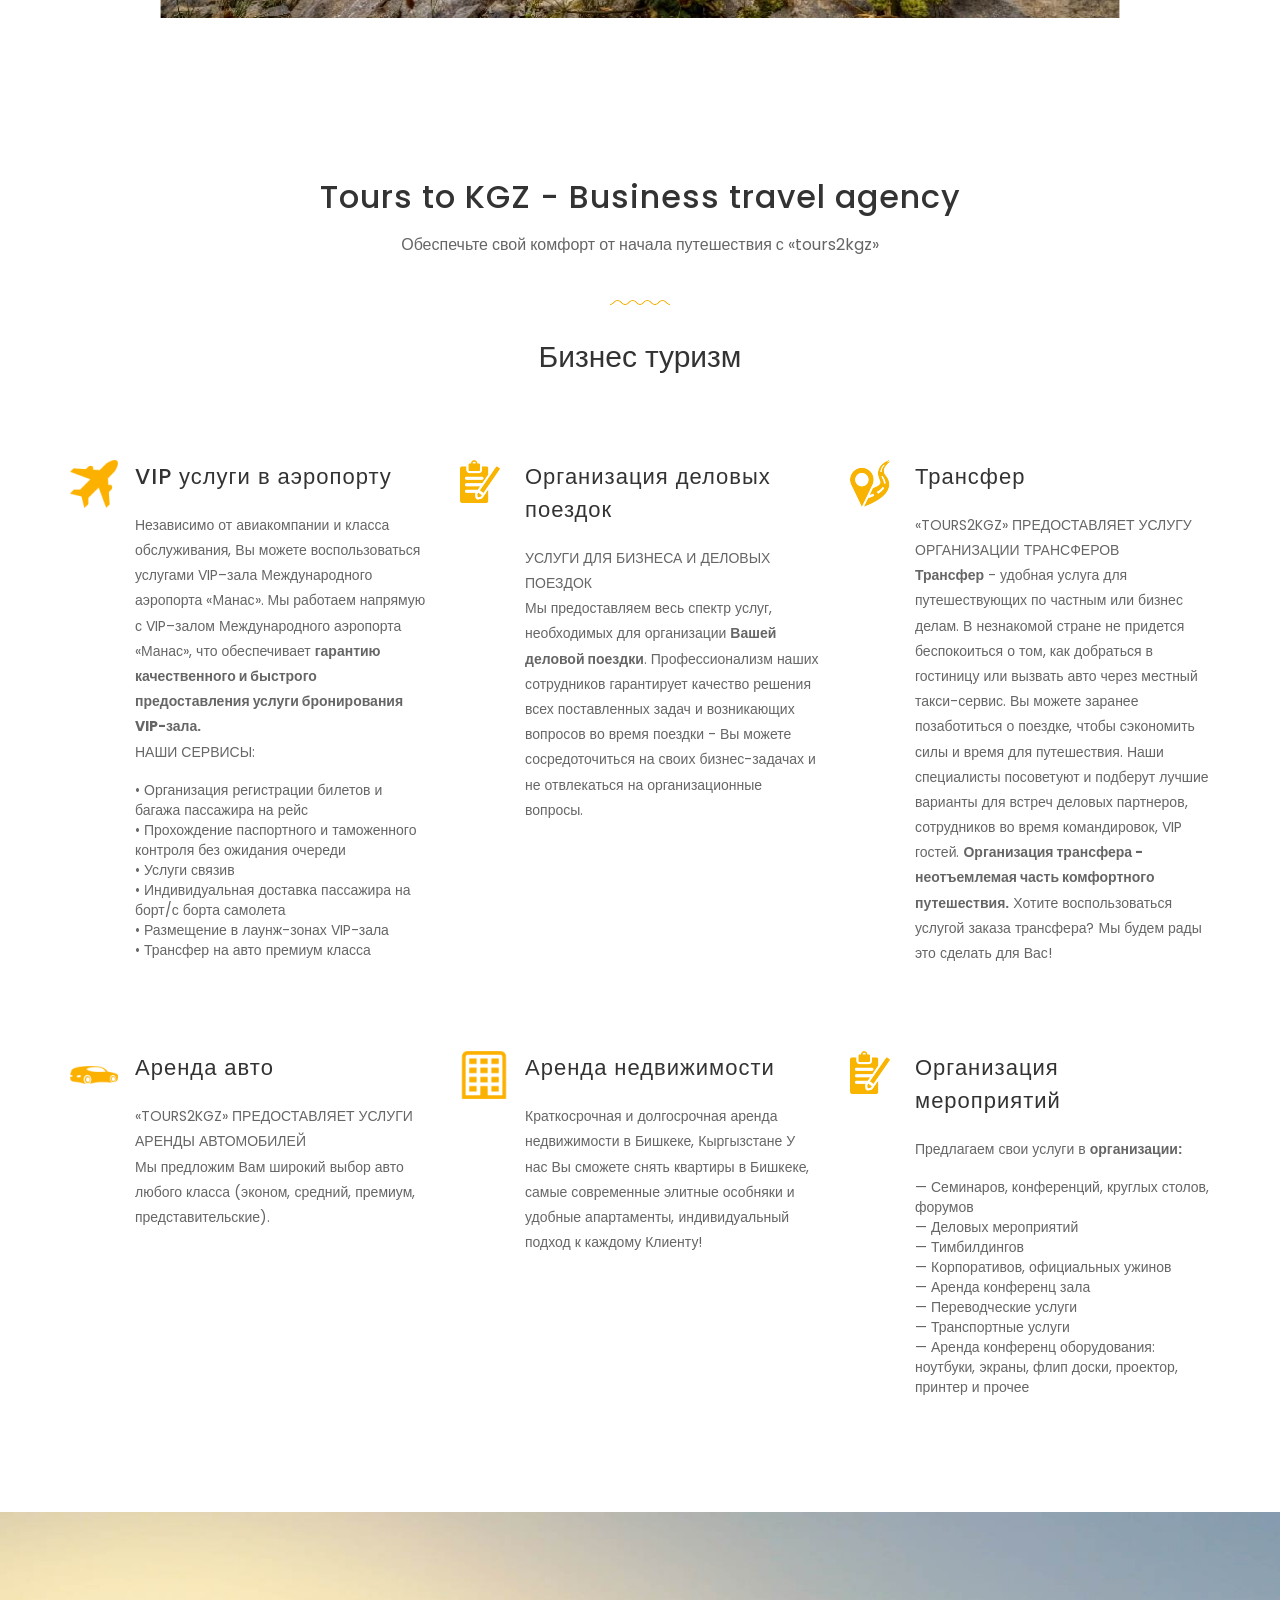
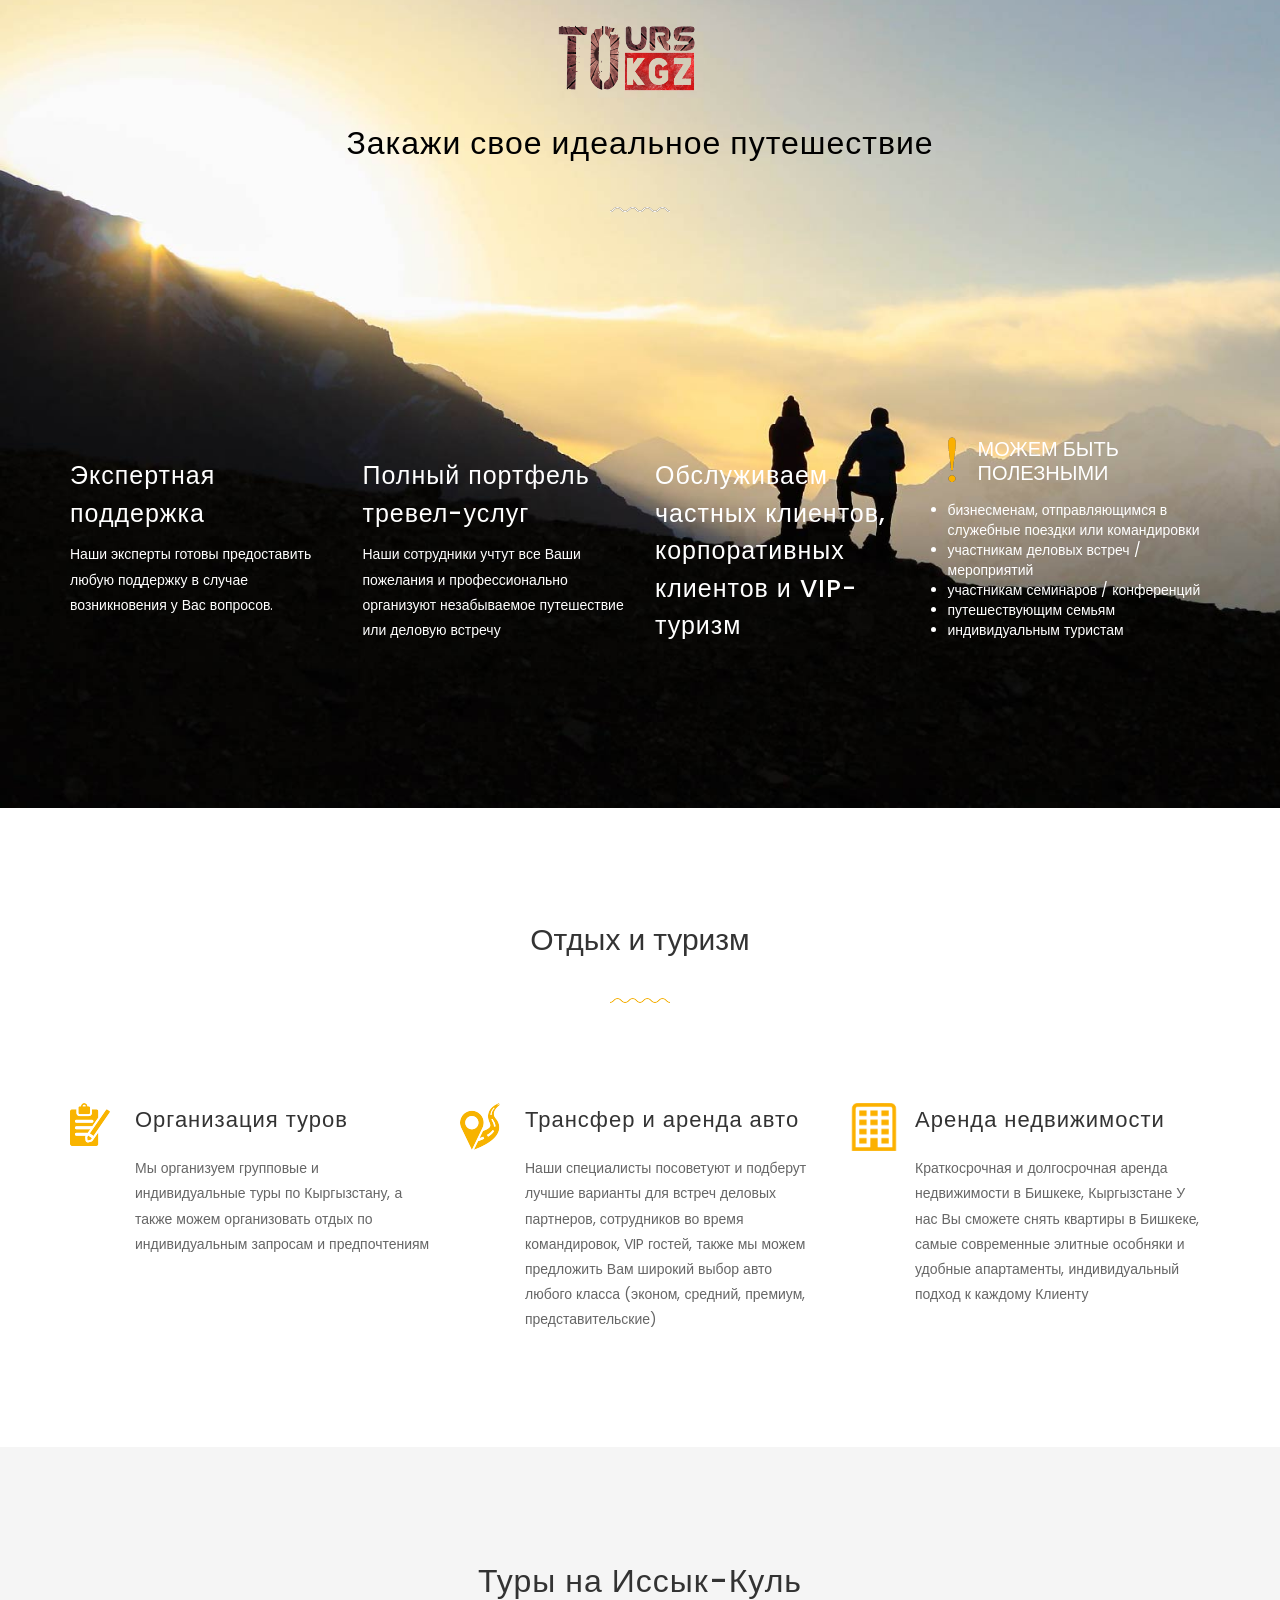
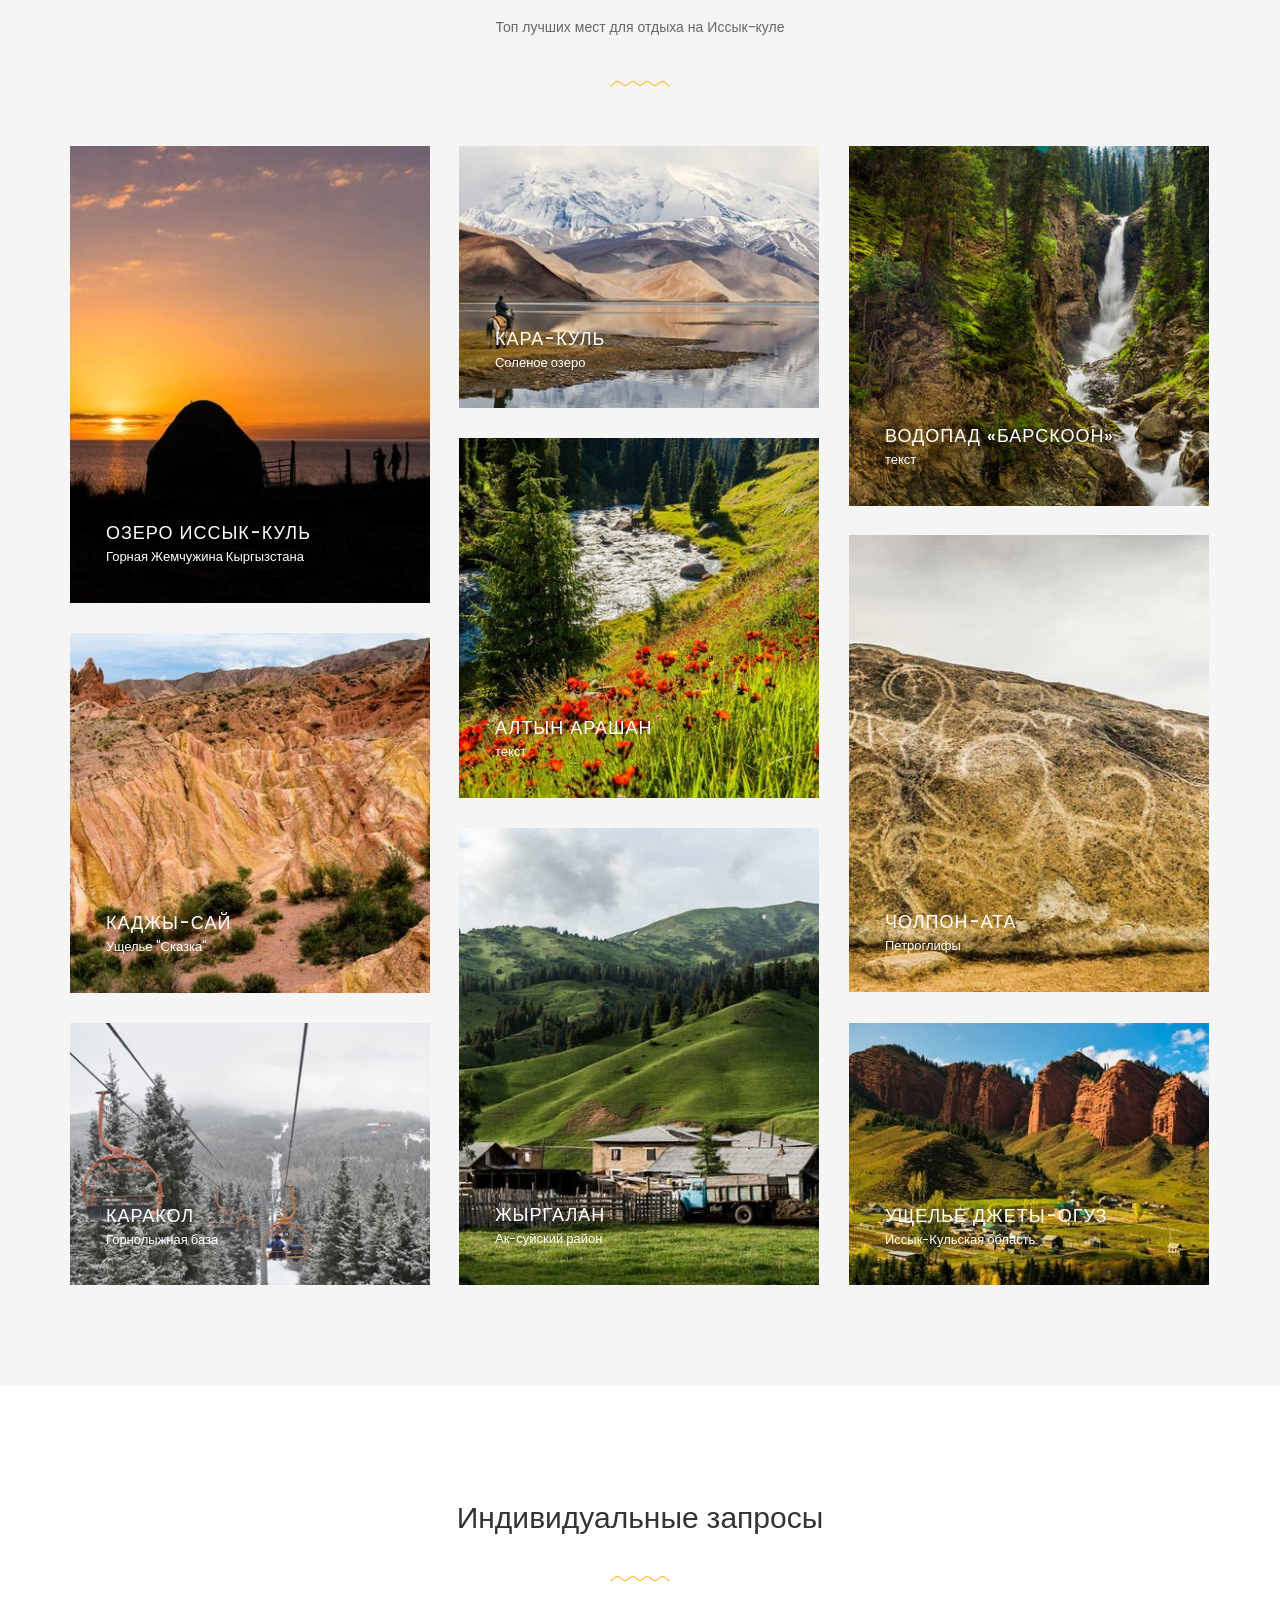
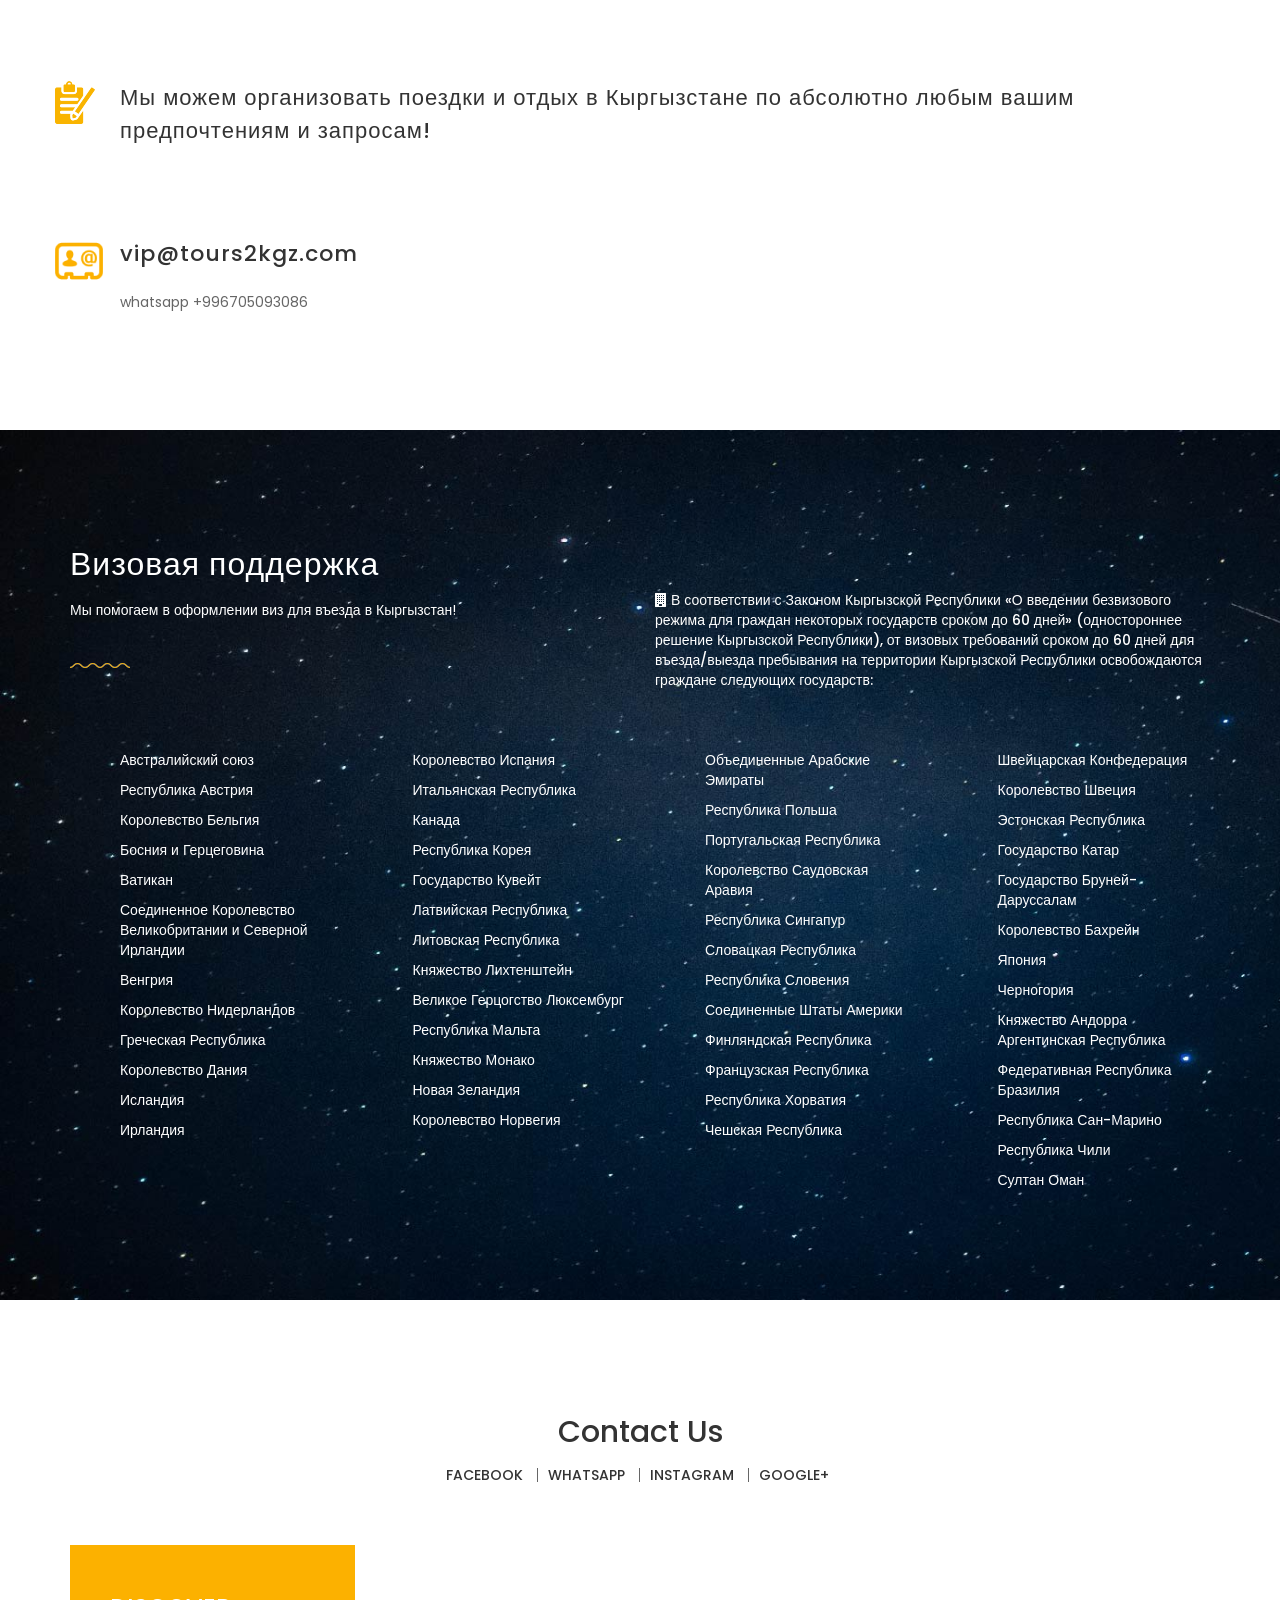
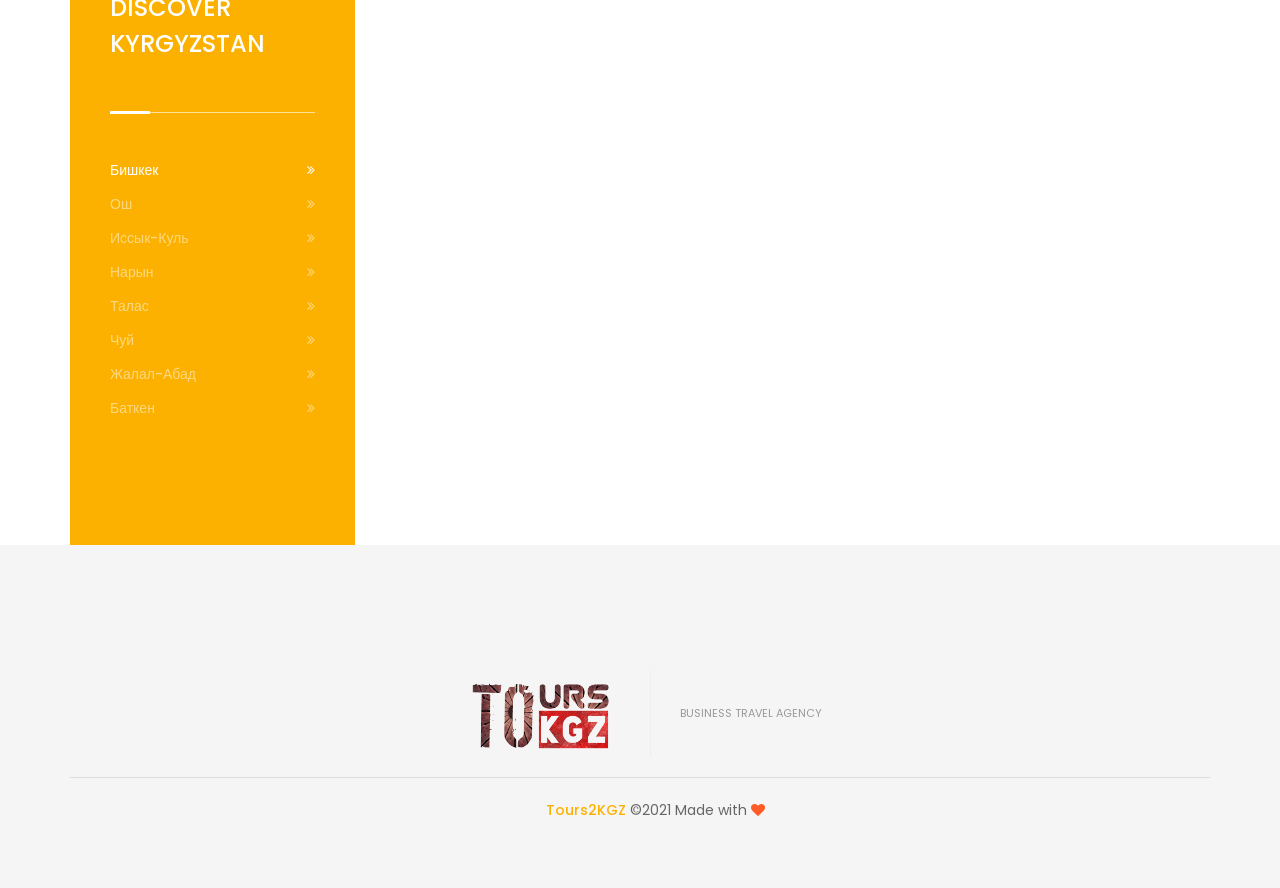
==== commit e64f9cc8: "change icons" ====
--- a/index.html
+++ b/index.html
@@ -268,7 +268,6 @@
                                     <div class="info white-color">
                                         <div class="title-wrap left">
                                             <h2 class="section-title white-color"> <a href="#">река "Кызыл-Суу"</a> </h2>
-                                            <p class="fw-500 fsz-12">Горная река Кыргызстана</p>
                                         </div>
                                     </div>
                                     <div class="content">
@@ -289,12 +288,65 @@
                                         </div>
                                     </div>
                                 </div>
+                                <div class="item">
+                                    <img alt="" src="assets/images/slider/970x500-10.jpg" />
+                                    <div class="info white-color">
+                                        <div class="title-wrap left">
+                                            <h2 class="section-title white-color">Жыргалан</h2>
+                                            <p class="fw-500 fsz-12">Иссык-Куль</p>
+                                        </div>
+                                    </div>
+                                    <div class="content">
+                                        <div class="slider-feature">
+                                        </div>
+                                    </div>
+                                </div>
+                                <div class="item">
+                                    <img alt="" src="assets/images/slider/970x500-11.jpg" />
+                                    <div class="info white-color">
+                                        <div class="title-wrap left">
+                                            <h2 class="section-title white-color">Жыргалан</h2>
+                                            <p class="fw-500 fsz-12">Иссык-Куль</p>
+                                        </div>
+                                    </div>
+                                    <div class="content">
+                                        <div class="slider-feature">
+                                        </div>
+                                    </div>
+                                </div>
+                                <div class="item">
+                                    <img alt="" src="assets/images/slider/970x500-12.jpg" />
+                                    <div class="info white-color">
+                                        <div class="title-wrap left">
+                                            <h2 class="section-title white-color">Жыргалан</h2>
+                                            <p class="fw-500 fsz-12">Иссык-Куль</p>
+                                        </div>
+                                    </div>
+                                    <div class="content">
+                                        <div class="slider-feature">
+                                        </div>
+                                    </div>
+                                </div>
+                                <div class="item">
+                                    <img alt="" src="assets/images/slider/970x500-13.jpg" />
+                                    <div class="info white-color">
+                                        <div class="title-wrap left">
+                                            <h2 class="section-title white-color">Жыргалан</h2>
+                                            <p class="fw-500 fsz-12">Иссык-Куль"</p>
+                                        </div>
+                                    </div>
+                                    <div class="content">
+                                        <div class="slider-feature">
+                                        </div>
+                                    </div>
+                                </div>
                             </div>
                             <a class="customNextBtn rotated-text"> PREVIOUS </a>
                             <a class="customPrevBtn rotated-text"> NEXT </a>
                         </div>
                     </div>
                 </section>
+
 
                 <!-- / Recommended Ends -->                 
 
@@ -312,7 +364,7 @@
                             <div class="col-md-4 pt-70">
                                 <div class="wrap">
                                     <div class="img">
-                                        <img alt="" src="assets/images/icons/icon-3.png" />
+                                        <img alt="" src="assets/images/icons/icon-6.png" />
                                     </div>
                                     <div class="info">
                                         <h2 class="title-4">VIP услуги в аэропорту</h2>
@@ -347,7 +399,7 @@
                             <div class="col-md-4 pt-70">
                                 <div class="wrap">
                                     <div class="img">
-                                        <img alt="" src="assets/images/icons/icon-5.png" />
+                                        <img alt="" src="assets/images/icons/icon-3.png" />
                                     </div>
                                     <div class="info">
                                         <h2 class="title-4"> Трансфер </h2>
@@ -364,7 +416,7 @@
                             <div class="col-md-4 pt-70">
                                 <div class="wrap">
                                     <div class="img">
-                                        <img alt="" src="assets/images/icons/icon-4.png" />
+                                        <img alt="" src="assets/images/icons/icon-13.png" />
                                     </div>
                                     <div class="info">
                                         <h2 class="title-4">Аренда авто</h2>
@@ -376,7 +428,7 @@
                             <div class="col-md-4 pt-70">
                                 <div class="wrap">
                                     <div class="img">
-                                        <img alt="" src="assets/images/icons/icon-4.png" />
+                                        <img alt="" src="assets/images/icons/icon-11.png" />
                                     </div>
                                     <div class="info">
                                         <h2 class="title-4">Аренда недвижимости</h2>
@@ -471,7 +523,7 @@
                             <div class="col-md-4 pt-70">
                                 <div class="wrap">
                                     <div class="img">
-                                        <img alt="" src="assets/images/icons/icon-3.png" />
+                                        <img alt="" src="assets/images/icons/icon-4.png" />
                                     </div>
                                     <div class="info">
                                         <h2 class="title-4">Организация туров</h2>
@@ -484,7 +536,7 @@
                             <div class="col-md-4 pt-70">
                                 <div class="wrap">
                                     <div class="img">
-                                        <img alt="" src="assets/images/icons/icon-4.png" />
+                                        <img alt="" src="assets/images/icons/icon-3.png" />
                                     </div>
                                     <div class="info">
                                         <h2 class="title-4">Трансфер и аренда авто</h2>
@@ -497,7 +549,7 @@
                             <div class="col-md-4 pt-70">
                                 <div class="wrap">
                                     <div class="img">
-                                        <img alt="" src="assets/images/icons/icon-5.png" />
+                                        <img alt="" src="assets/images/icons/icon-11.png" />
                                     </div>
                                     <div class="info">
                                         <h2 class="title-4"> Аренда недвижимости </h2>
@@ -698,7 +750,7 @@
                             <div class=".col-md-8 pt-70">
                                 <div class="wrap">
                                     <div class="img">
-                                        <img alt="" src="assets/images/icons/icon-3.png" />
+                                        <img alt="" src="assets/images/icons/icon-4.png" />
                                     </div>
                                     <div class="info">
                                         <h2 class="title-4">Мы можем организовать поездки и отдых в Кыргызстане по абсолютно любым вашим предпочтениям и запросам!</h2>
@@ -710,7 +762,7 @@
                             <div class=".col-md-4 pt-70">
                                 <div class="wrap">
                                     <div class="img">
-                                        <img alt="" src="assets/images/icons/icon-4.png" />
+                                        <img alt="" src="assets/images/icons/icon-12.png" />
                                     </div>
                                     <div class="info">
                                         <h2 class="title-4">vip@tours2kgz.com</h2>
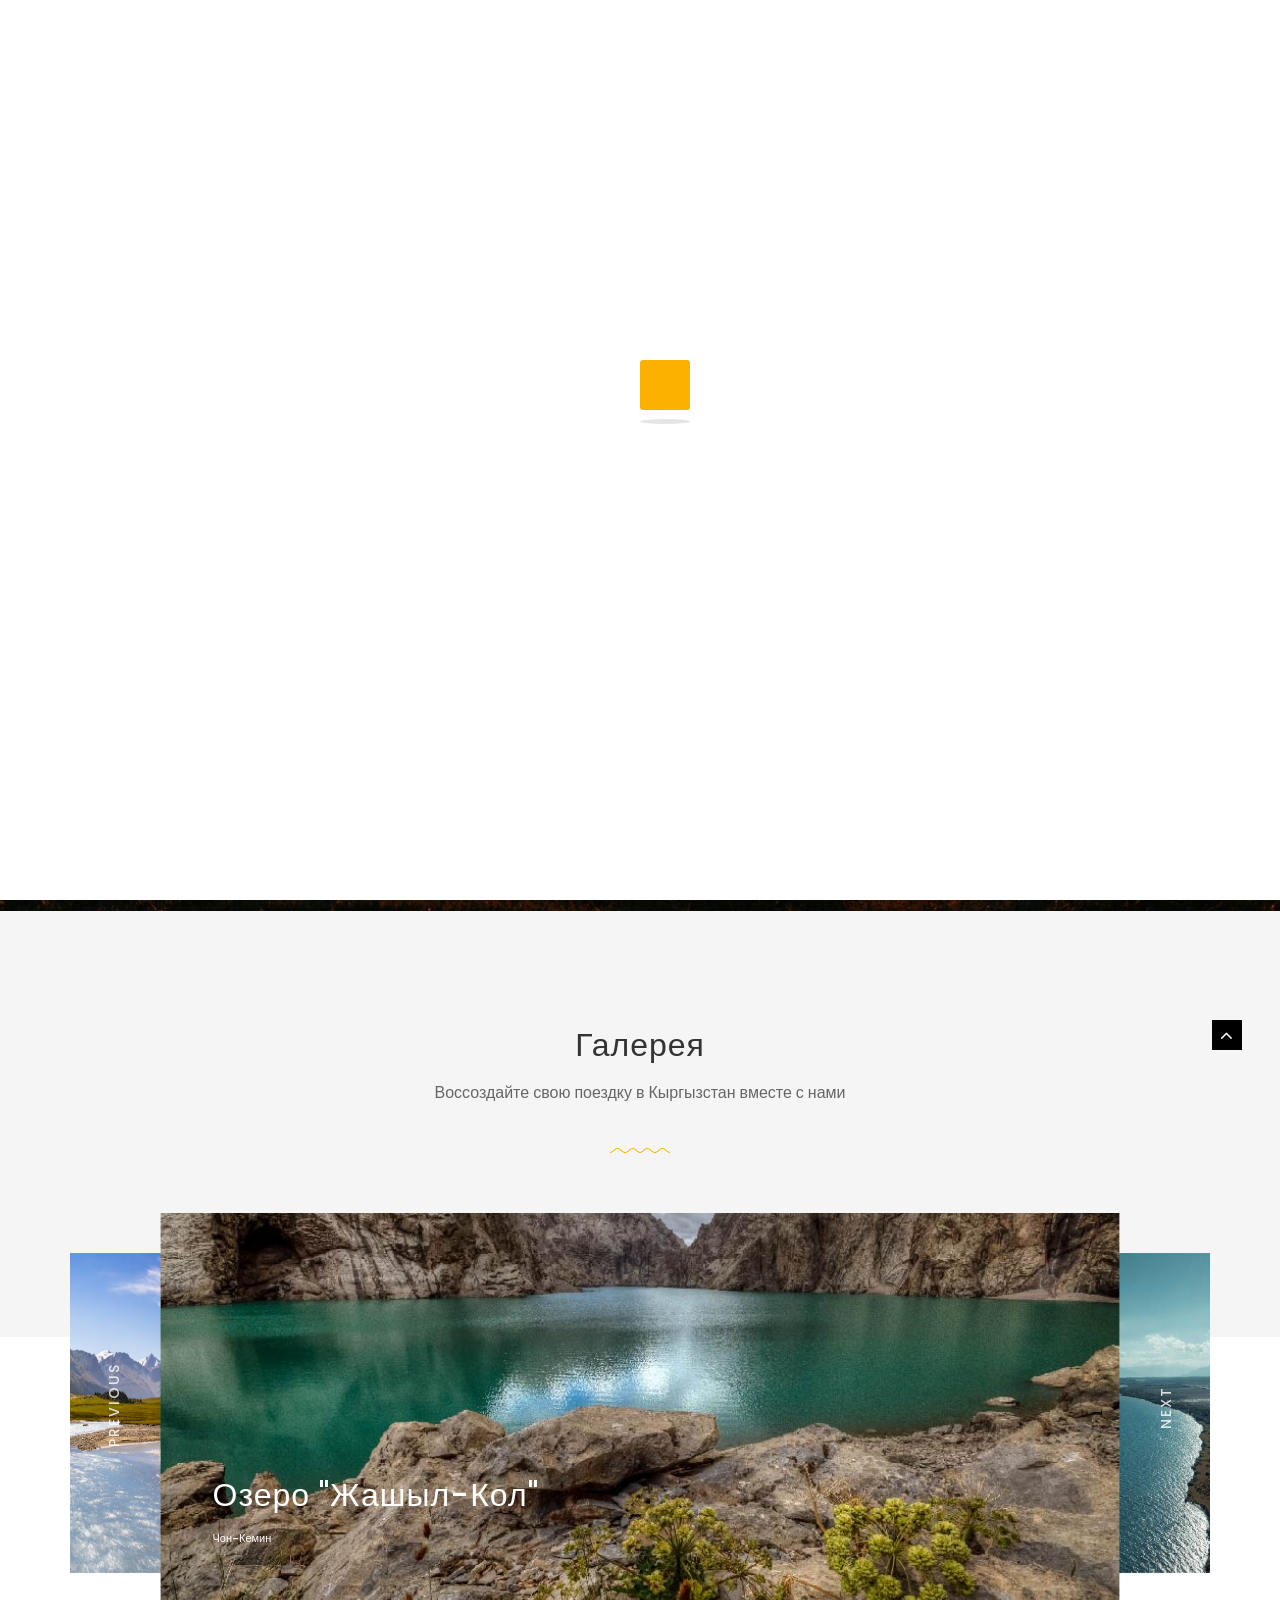
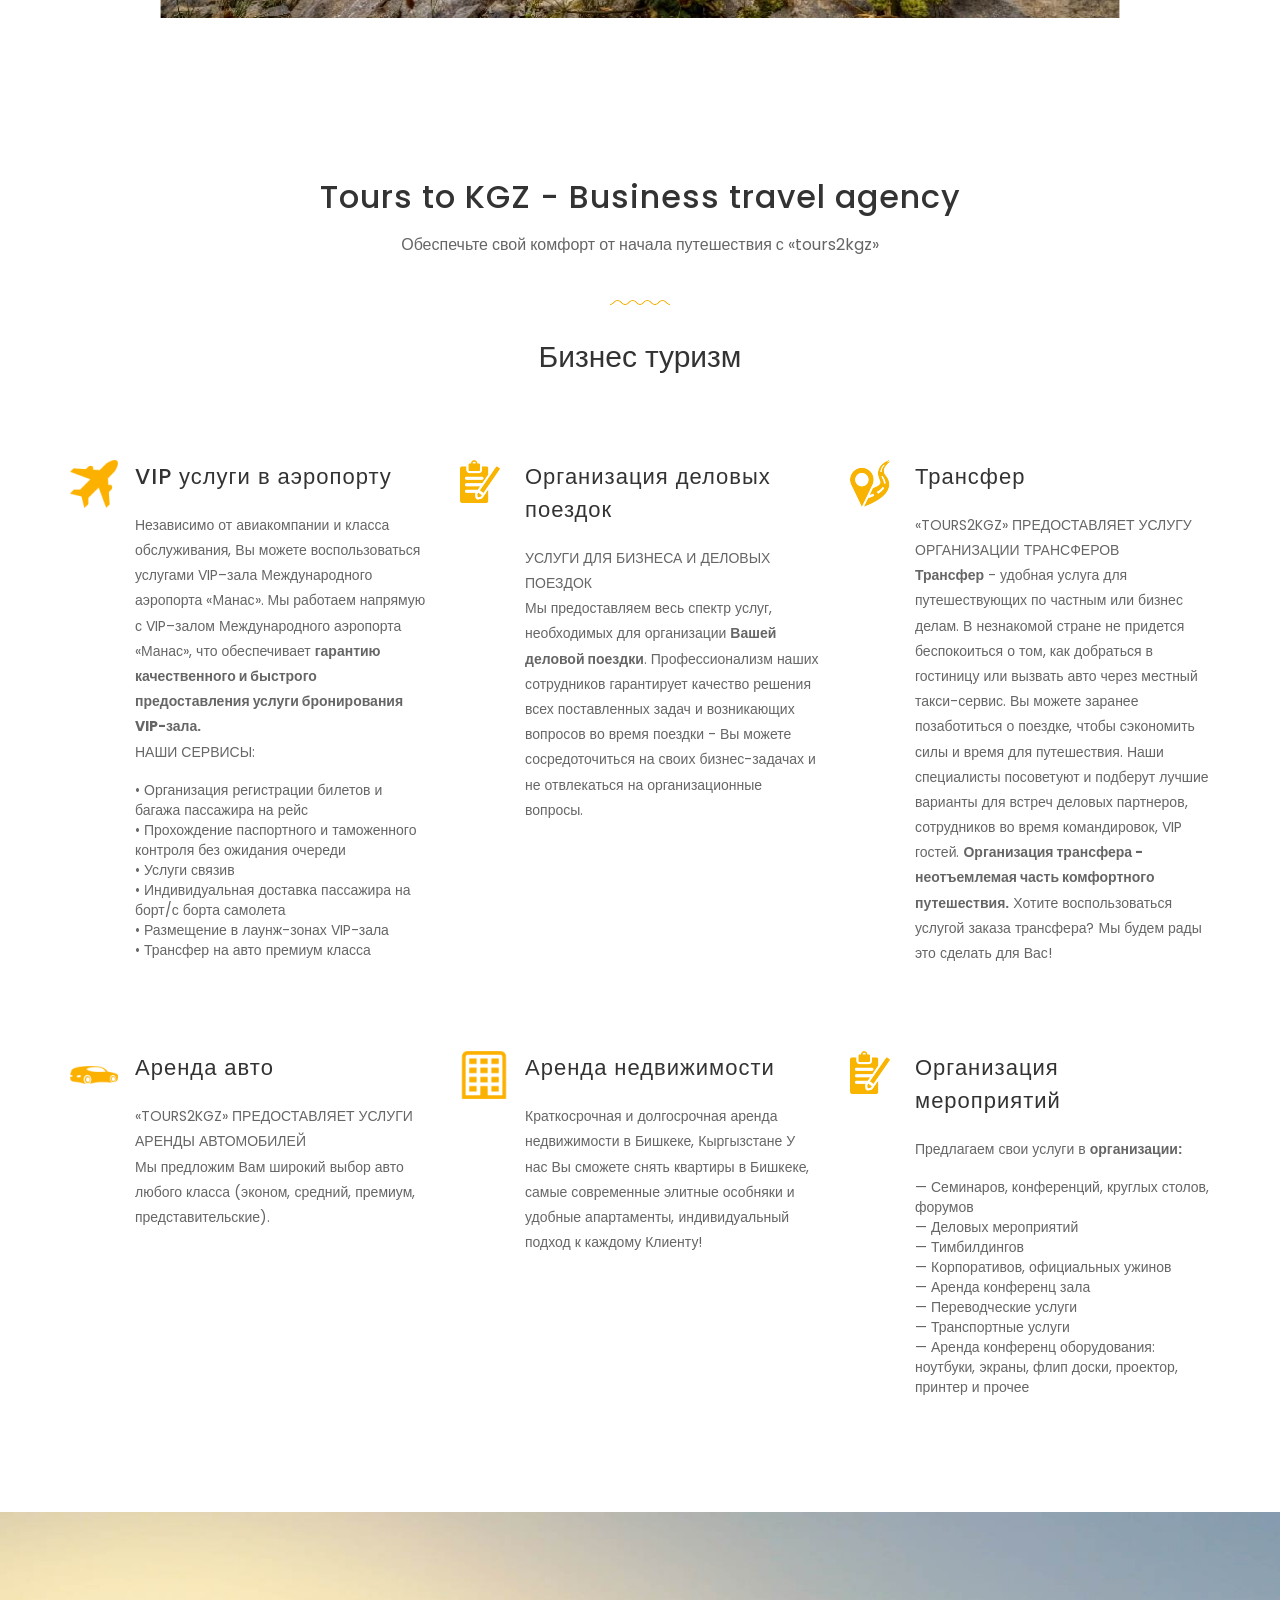
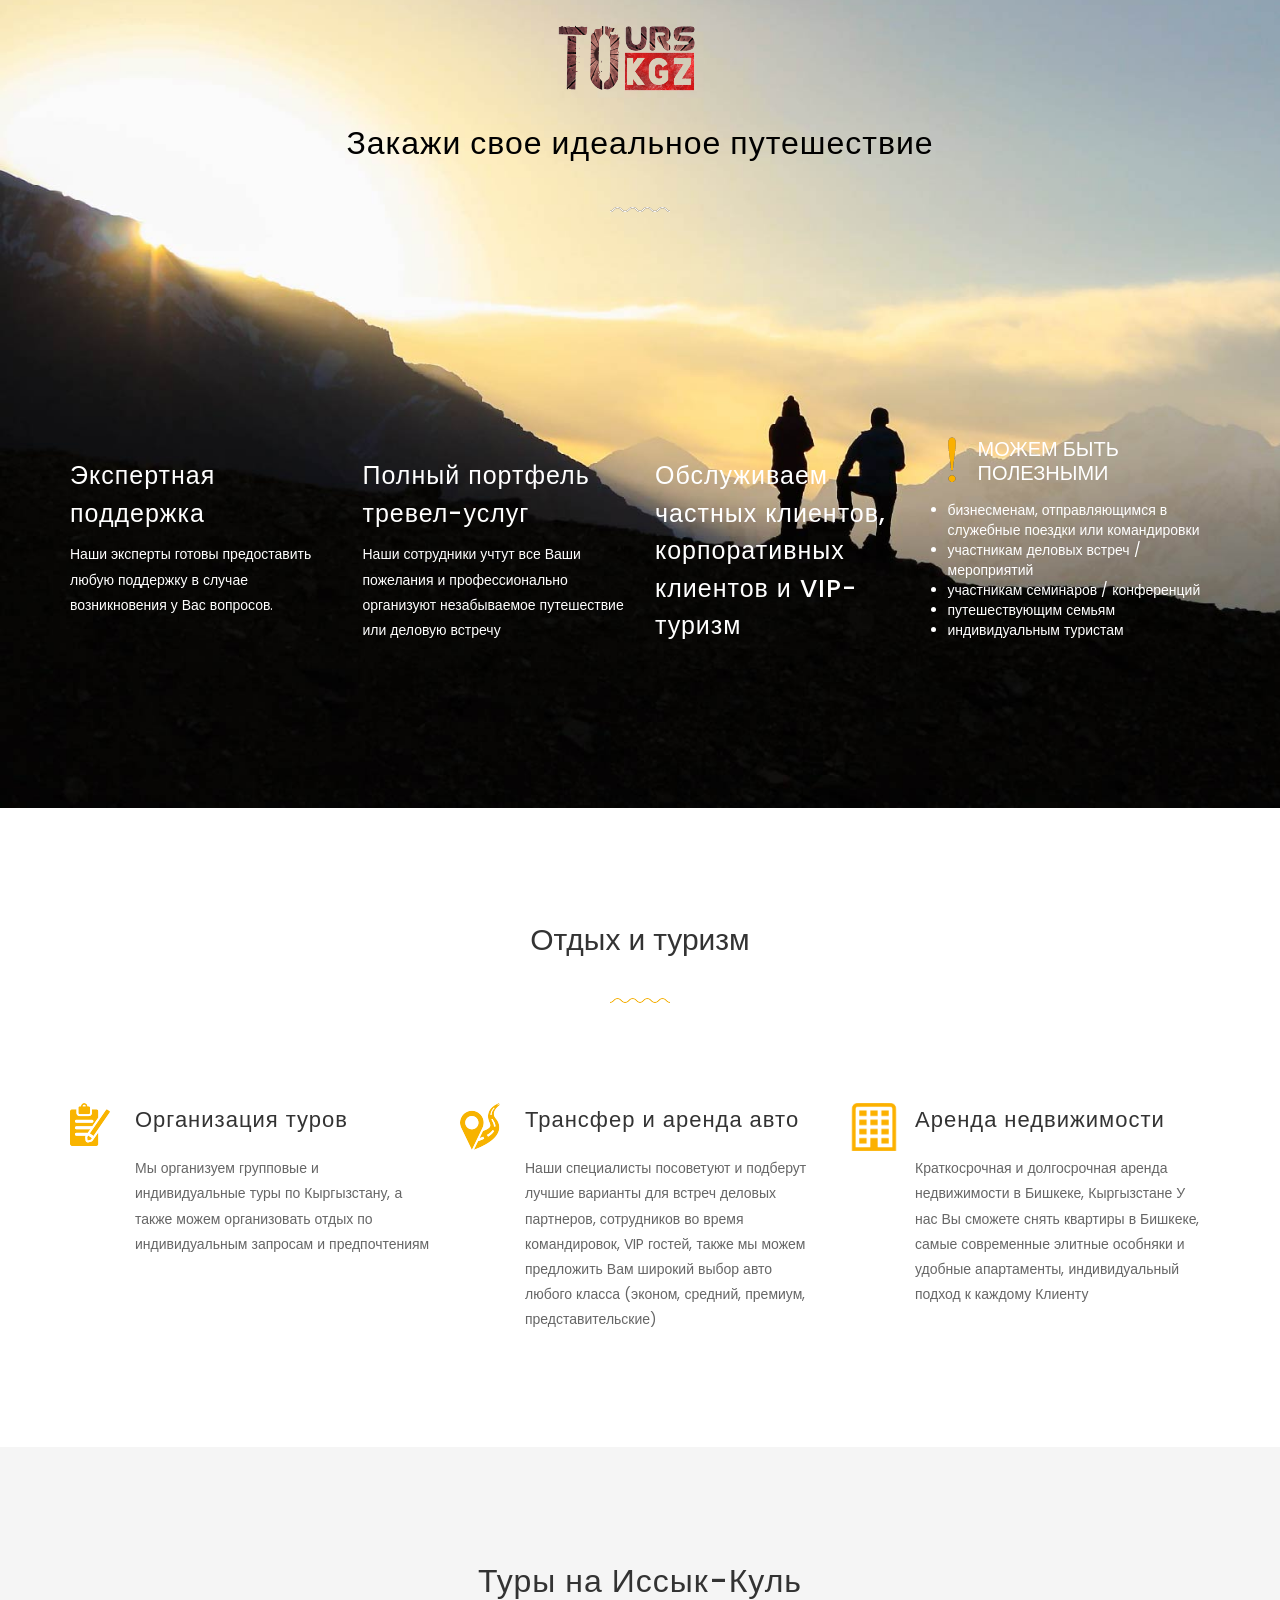
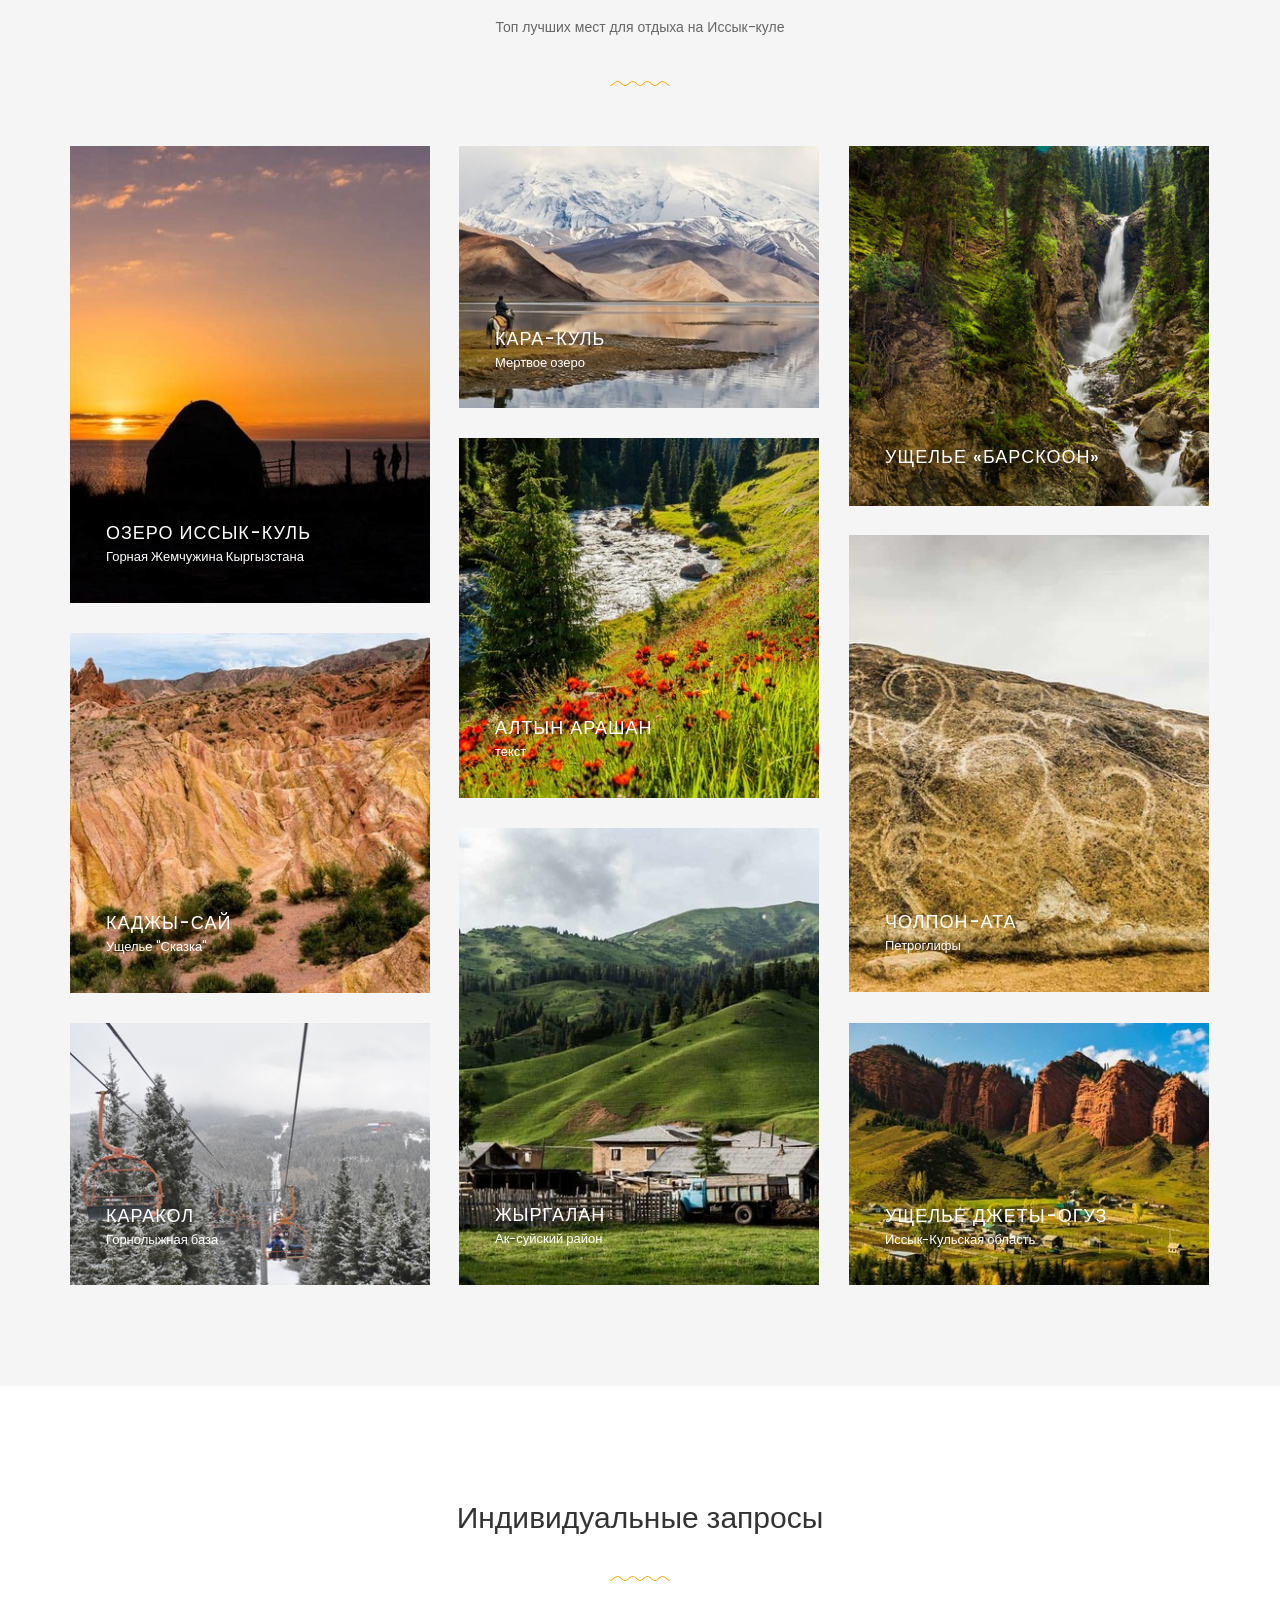
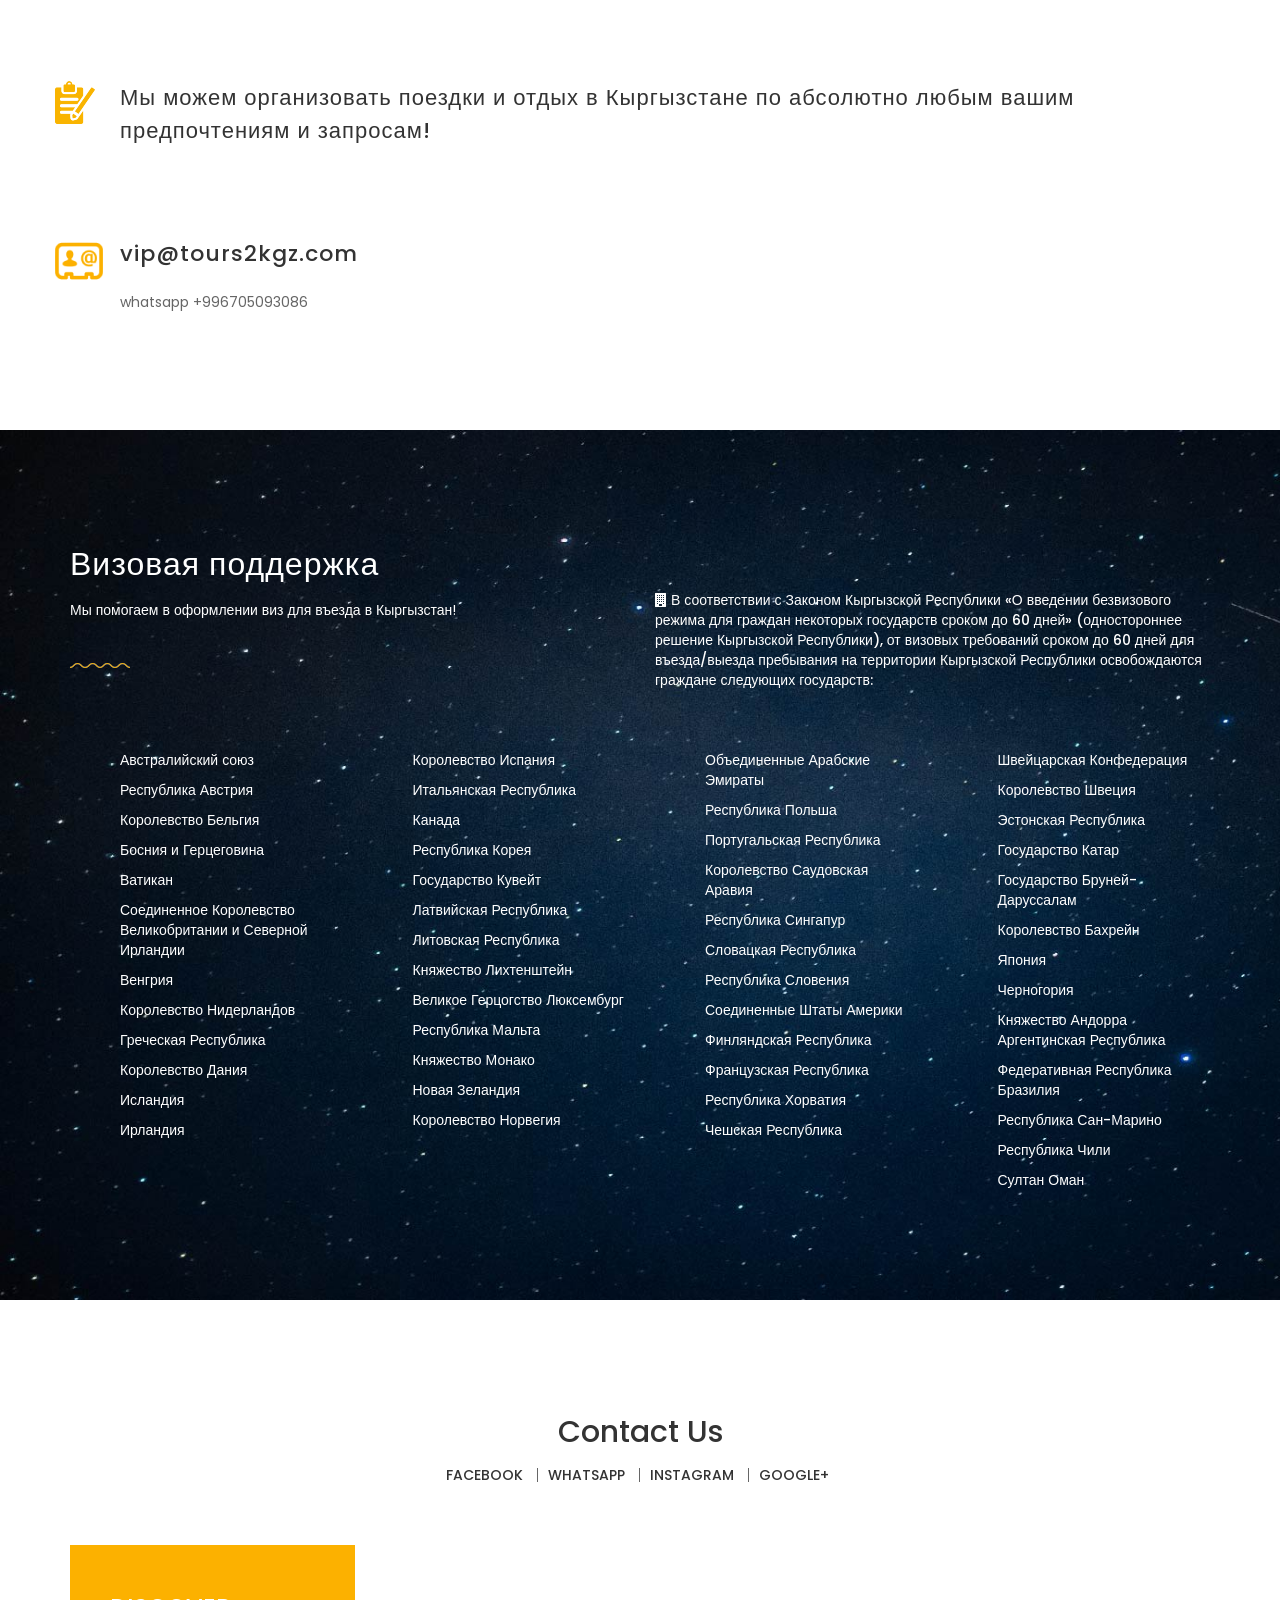
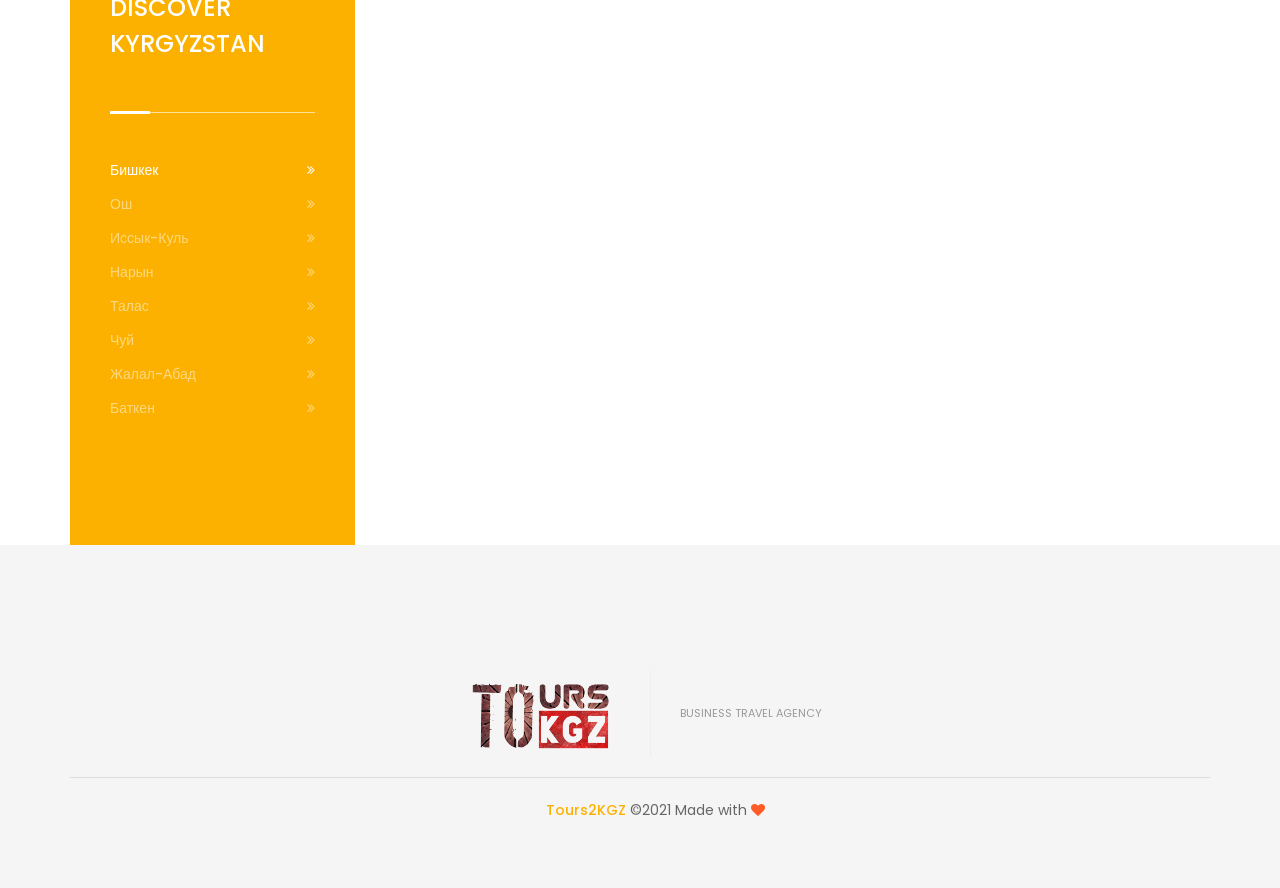
==== commit f3665580: "add text about issyk-kul" ====
--- a/index.html
+++ b/index.html
@@ -597,15 +597,15 @@
                                         <img src="assets/images/gallery/370x270-1.jpg" alt="">
                                         <div class="price-2">
                                             <h2 class="title-3 no-margin"> <a href=""> Кара-Куль </a> </h2>
-                                            <span class="fsz-13">Соленое озеро</span>
+                                            <span class="fsz-13">Мертвое озеро</span>
                                         </div>
                                         <div class="flex-wrap">
                                             <div class="flex-caption middle info transition">                                                
-                                                <div class="price">                                                    
+                                                <!--<div class="price">
                                                     <h2 class="title-3 no-margin"> <a href=""> Кара-Куль </a> </h2>
-                                                    <span class="fsz-13">Соленое озеро</span>
-                                                </div>
-                                                <p>Lorem ipsum dolor sit amet consectuerer delgado adipiscing diam dolorado the best place.</p>                                             
+                                                    <span class="fsz-13">Мертвое озеро</span>
+                                                </div>-->
+                                                <p>«Мёртвым» озеро прозвали потому, что из-за высокой концентрации соли здесь не может обитать никакая живность. Мертвое озеро обладает лечебными свойствами. На побережье целебного водоема принимают грязевые ванны, что благоприятно воздействует на кожу.</p>
                                             </div>
                                         </div>
                                     </div>                                    
@@ -614,16 +614,17 @@
                                     <div class="feature-2 flex-item">
                                         <img src="assets/images/gallery/370x370-1.jpg" alt="">
                                         <div class="price-2">
-                                            <h2 class="title-3 no-margin"> <a href=""> Водопад «Барскоон» </a> </h2>
-                                            <span class="fsz-13">текст</span>
+                                            <h2 class="title-3 no-margin"> <a href=""> Ущелье «Барскоон» </a> </h2>
+                                            <span class="fsz-13"></span>
                                         </div>
                                         <div class="flex-wrap">
                                             <div class="flex-caption middle info transition">                                                
-                                                <div class="price">                                                    
-                                                    <h2 class="title-3 no-margin"> <a href="">Водопад «Барскоон»</a> </h2>
+                                                <!--<div class="price">
+                                                    <h2 class="title-3 no-margin"> <a href="">Ущелье «Барскоон»</a> </h2>
                                                     <span class="fsz-13">текст</span>
-                                                </div>
-                                                <p>Lorem ipsum dolor sit amet consectuerer delgado adipiscing diam dolorado the best place.</p>                                             
+                                                </div>-->
+                                                <p>Ущелье Барскаун расположено на южном побережье озера. Ущелье невероятной красоты - широкое, с высокими горными склонами, пушистыми елями и более всего знаменито своими водопадами. В средней части установлен памятник Ю. А. Гагарину, он отдыхал неподалеку в военном пансионате после своего исторического первого пилотируемого полета в космос.
+                                                </p>
                                             </div>
                                         </div>
                                     </div>                                    
